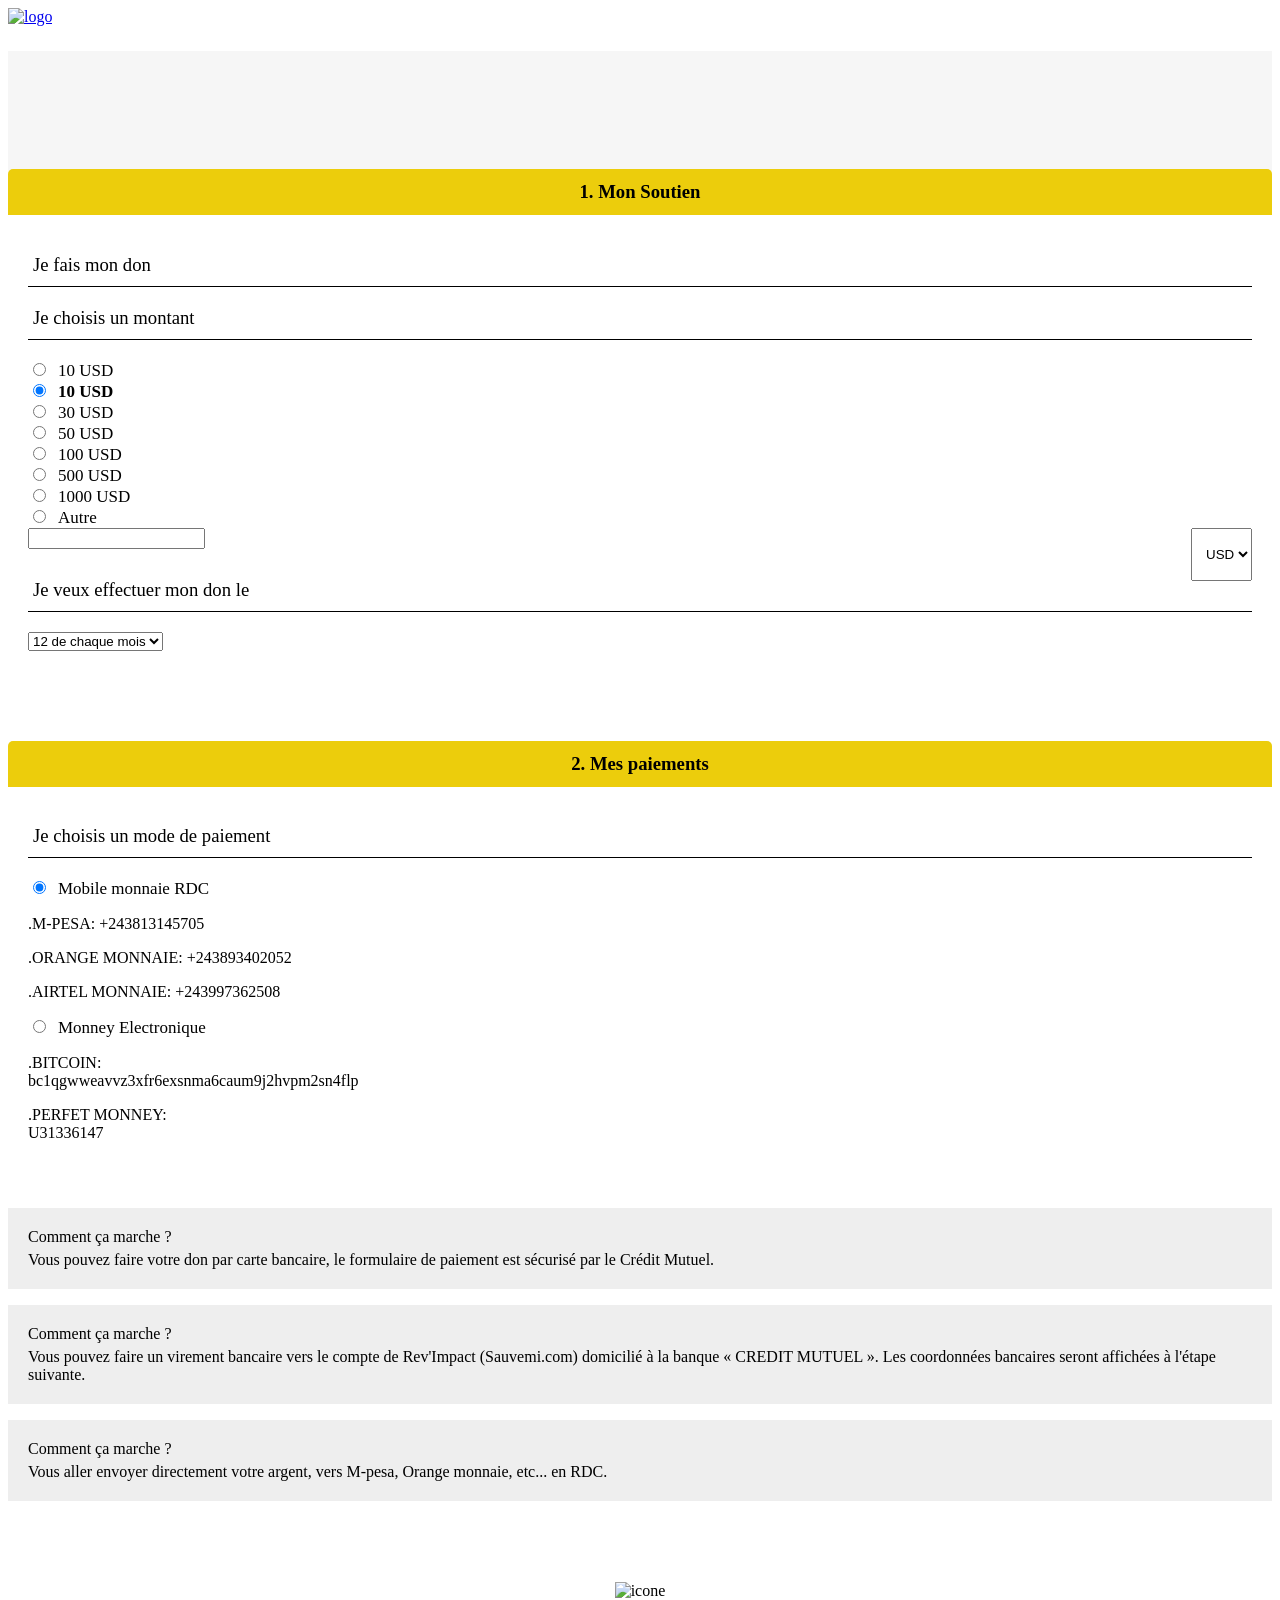
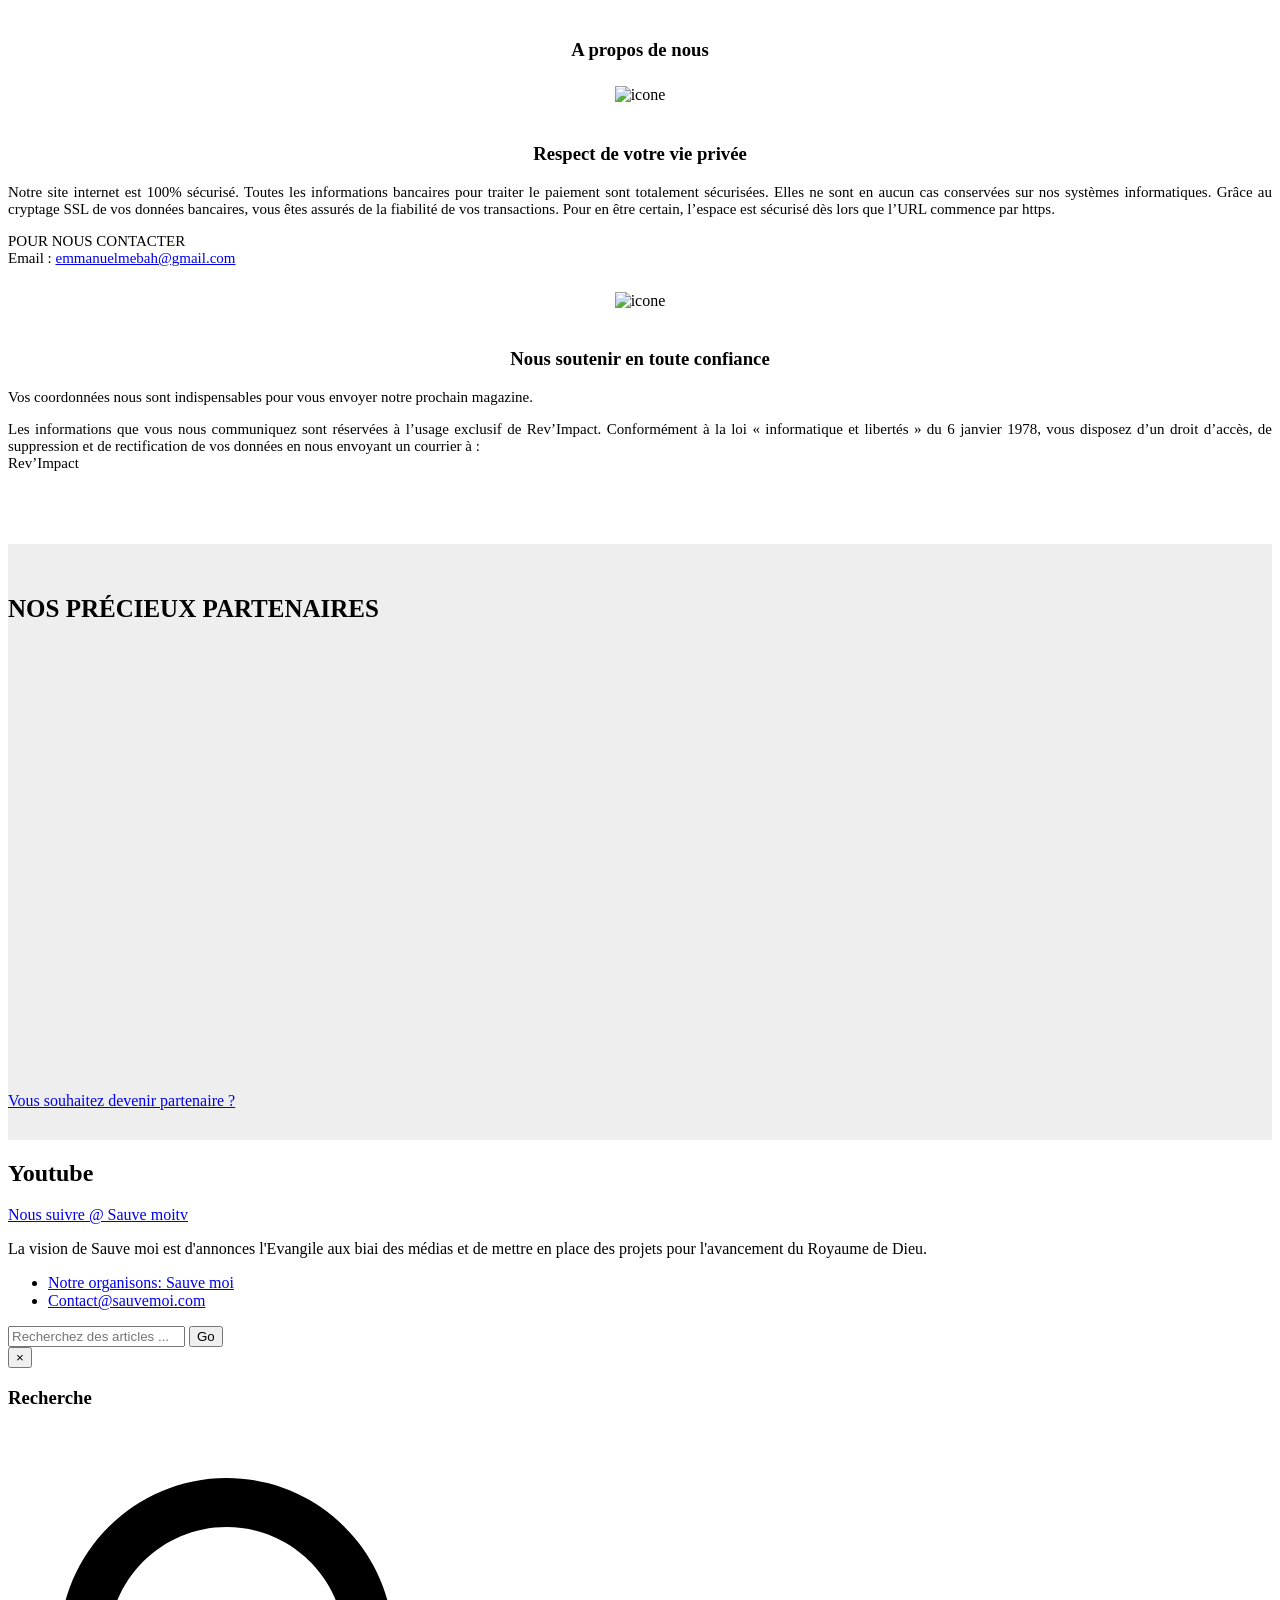
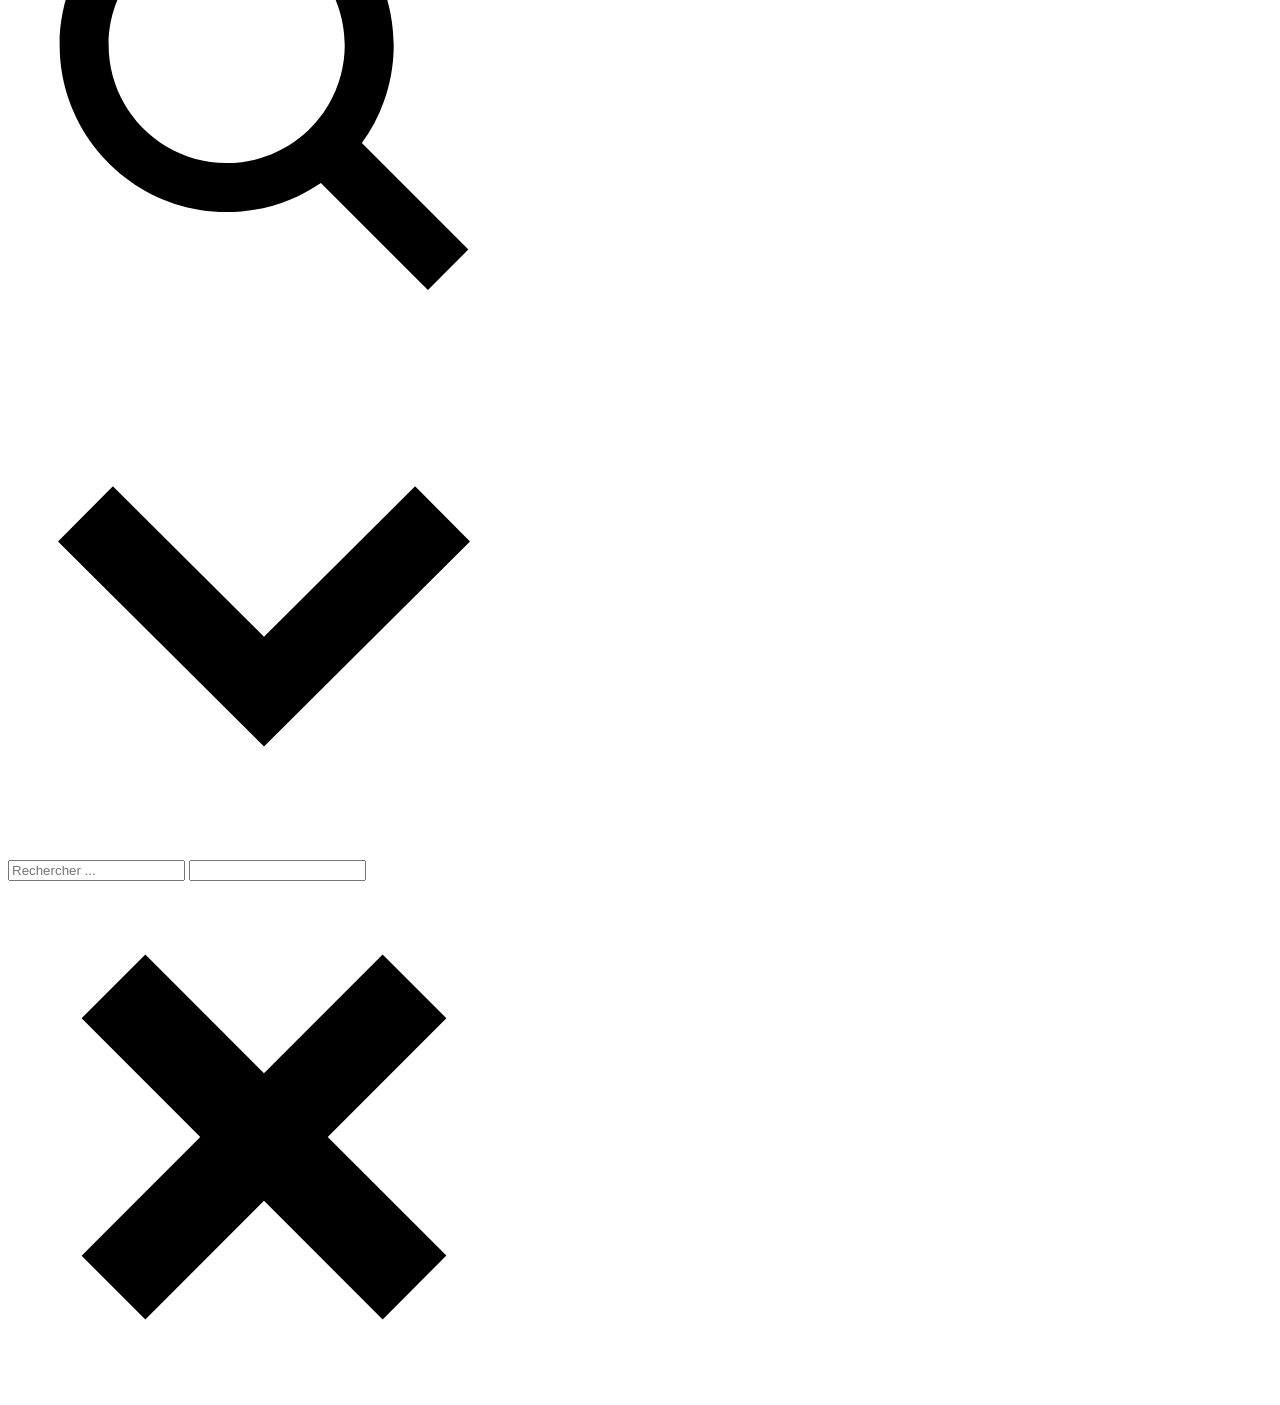
==== index.html @ c68b162e "Add files via upload Faire_un_don" ====
<!DOCTYPE html>
<!-- saved from url=(0044)https://www.adoredieu.com/3000-visionnaires/ -->
<html lang="en"><head><meta http-equiv="Content-Type" content="text/html; charset=UTF-8">
        

        <meta http-equiv="X-UA-Compatible" content="IE=edge">
        <meta name="viewport" content="width=device-width, initial-scale=1">
        <title>Devenir partenaire : Sauve moi</title>
        
        <link href="./3000 visionnaires _ Adore Dieu_files/css" rel="stylesheet">

            <script src="./3000 visionnaires _ Adore Dieu_files/945517695795016" async=""></script><script async="" src="./3000 visionnaires _ Adore Dieu_files/fbevents.js.téléchargement"></script><script type="text/javascript">
        var theme_uri = "https://www.adoredieu.com/wp-content/themes/adwp";
    </script>
<meta name="robots" content="max-image-preview:large">
<link rel="alternate" hreflang="fr" href="#">
<link rel="alternate" hreflang="en" href="#">
<link rel="alternate" hreflang="de" href="#">
<link rel="alternate" hreflang="pt-pt" href="#">
<link rel="alternate" hreflang="es" href="#">

<!-- This site is optimized with the Yoast SEO plugin v5.7.1 - https://yoast.com/wordpress/plugins/seo/ -->

<!-- / Yoast SEO plugin. -->

<script type="text/javascript">console.log('PixelYourSite Free version 7.0.5');</script>
<link rel="dns-prefetch" href="https://apis.google.com/">
<link rel="dns-prefetch" href="https://fonts.googleapis.com/">
<link rel="dns-prefetch" href="https://maxcdn.bootstrapcdn.com/">
<script type="text/javascript">
window._wpemojiSettings = {"baseUrl":"https:\/\/s.w.org\/images\/core\/emoji\/14.0.0\/72x72\/","ext":".png","svgUrl":"https:\/\/s.w.org\/images\/core\/emoji\/14.0.0\/svg\/","svgExt":".svg","source":{"concatemoji":"https:\/\/www.adoredieu.com\/wp-includes\/js\/wp-emoji-release.min.js?ver=1b9175"}};
/*! This file is auto-generated */
!function(e,a,t){var n,r,o,i=a.createElement("canvas"),p=i.getContext&&i.getContext("2d");function s(e,t){p.clearRect(0,0,i.width,i.height),p.fillText(e,0,0);e=i.toDataURL();return p.clearRect(0,0,i.width,i.height),p.fillText(t,0,0),e===i.toDataURL()}function c(e){var t=a.createElement("script");t.src=e,t.defer=t.type="text/javascript",a.getElementsByTagName("head")[0].appendChild(t)}for(o=Array("flag","emoji"),t.supports={everything:!0,everythingExceptFlag:!0},r=0;r<o.length;r++)t.supports[o[r]]=function(e){if(p&&p.fillText)switch(p.textBaseline="top",p.font="600 32px Arial",e){case"flag":return s("\ud83c\udff3\ufe0f\u200d\u26a7\ufe0f","\ud83c\udff3\ufe0f\u200b\u26a7\ufe0f")?!1:!s("\ud83c\uddfa\ud83c\uddf3","\ud83c\uddfa\u200b\ud83c\uddf3")&&!s("\ud83c\udff4\udb40\udc67\udb40\udc62\udb40\udc65\udb40\udc6e\udb40\udc67\udb40\udc7f","\ud83c\udff4\u200b\udb40\udc67\u200b\udb40\udc62\u200b\udb40\udc65\u200b\udb40\udc6e\u200b\udb40\udc67\u200b\udb40\udc7f");case"emoji":return!s("\ud83e\udef1\ud83c\udffb\u200d\ud83e\udef2\ud83c\udfff","\ud83e\udef1\ud83c\udffb\u200b\ud83e\udef2\ud83c\udfff")}return!1}(o[r]),t.supports.everything=t.supports.everything&&t.supports[o[r]],"flag"!==o[r]&&(t.supports.everythingExceptFlag=t.supports.everythingExceptFlag&&t.supports[o[r]]);t.supports.everythingExceptFlag=t.supports.everythingExceptFlag&&!t.supports.flag,t.DOMReady=!1,t.readyCallback=function(){t.DOMReady=!0},t.supports.everything||(n=function(){t.readyCallback()},a.addEventListener?(a.addEventListener("DOMContentLoaded",n,!1),e.addEventListener("load",n,!1)):(e.attachEvent("onload",n),a.attachEvent("onreadystatechange",function(){"complete"===a.readyState&&t.readyCallback()})),(e=t.source||{}).concatemoji?c(e.concatemoji):e.wpemoji&&e.twemoji&&(c(e.twemoji),c(e.wpemoji)))}(window,document,window._wpemojiSettings);
</script><script src="./3000 visionnaires _ Adore Dieu_files/wp-emoji-release.min.js.téléchargement" type="text/javascript" defer=""></script>
<style type="text/css">
img.wp-smiley,
img.emoji {
	display: inline !important;
	border: none !important;
	box-shadow: none !important;
	height: 1em !important;
	width: 1em !important;
	margin: 0 0.07em !important;
	vertical-align: -0.1em !important;
	background: none !important;
	padding: 0 !important;
}
</style>
	<link rel="stylesheet" id="compteur-css-css" href="./3000 visionnaires _ Adore Dieu_files/donnation.css" type="text/css" media="all">
<link rel="stylesheet" id="pcd-modal-css-css" href="./3000 visionnaires _ Adore Dieu_files/modal.css" type="text/css" media="all">
<link rel="stylesheet" id="validate-engine-css-css" href="./3000 visionnaires _ Adore Dieu_files/validationEngine.jquery.css" type="text/css" media="all">
<link rel="stylesheet" id="xoouserultra_font_awesome-css" href="./3000 visionnaires _ Adore Dieu_files/font-awesome.min.css" type="text/css" media="all">
<link rel="stylesheet" id="boot_tags_input-css" href="./3000 visionnaires _ Adore Dieu_files/bootstrap-tagsinput.css" type="text/css" media="all">
<link rel="stylesheet" id="xoouserultra_style-css" href="./3000 visionnaires _ Adore Dieu_files/default.css" type="text/css" media="all">
<link rel="stylesheet" id="wp-block-library-css" href="./3000 visionnaires _ Adore Dieu_files/style.min.css" type="text/css" media="all">
<link rel="stylesheet" id="classic-theme-styles-css" href="./3000 visionnaires _ Adore Dieu_files/classic-themes.min.css" type="text/css" media="all">
<style id="global-styles-inline-css" type="text/css">
body{--wp--preset--color--black: #000000;--wp--preset--color--cyan-bluish-gray: #abb8c3;--wp--preset--color--white: #ffffff;--wp--preset--color--pale-pink: #f78da7;--wp--preset--color--vivid-red: #cf2e2e;--wp--preset--color--luminous-vivid-orange: #ff6900;--wp--preset--color--luminous-vivid-amber: #fcb900;--wp--preset--color--light-green-cyan: #7bdcb5;--wp--preset--color--vivid-green-cyan: #00d084;--wp--preset--color--pale-cyan-blue: #8ed1fc;--wp--preset--color--vivid-cyan-blue: #0693e3;--wp--preset--color--vivid-purple: #9b51e0;--wp--preset--gradient--vivid-cyan-blue-to-vivid-purple: linear-gradient(135deg,rgba(6,147,227,1) 0%,rgb(155,81,224) 100%);--wp--preset--gradient--light-green-cyan-to-vivid-green-cyan: linear-gradient(135deg,rgb(122,220,180) 0%,rgb(0,208,130) 100%);--wp--preset--gradient--luminous-vivid-amber-to-luminous-vivid-orange: linear-gradient(135deg,rgba(252,185,0,1) 0%,rgba(255,105,0,1) 100%);--wp--preset--gradient--luminous-vivid-orange-to-vivid-red: linear-gradient(135deg,rgba(255,105,0,1) 0%,rgb(207,46,46) 100%);--wp--preset--gradient--very-light-gray-to-cyan-bluish-gray: linear-gradient(135deg,rgb(238,238,238) 0%,rgb(169,184,195) 100%);--wp--preset--gradient--cool-to-warm-spectrum: linear-gradient(135deg,rgb(74,234,220) 0%,rgb(151,120,209) 20%,rgb(207,42,186) 40%,rgb(238,44,130) 60%,rgb(251,105,98) 80%,rgb(254,248,76) 100%);--wp--preset--gradient--blush-light-purple: linear-gradient(135deg,rgb(255,206,236) 0%,rgb(152,150,240) 100%);--wp--preset--gradient--blush-bordeaux: linear-gradient(135deg,rgb(254,205,165) 0%,rgb(254,45,45) 50%,rgb(107,0,62) 100%);--wp--preset--gradient--luminous-dusk: linear-gradient(135deg,rgb(255,203,112) 0%,rgb(199,81,192) 50%,rgb(65,88,208) 100%);--wp--preset--gradient--pale-ocean: linear-gradient(135deg,rgb(255,245,203) 0%,rgb(182,227,212) 50%,rgb(51,167,181) 100%);--wp--preset--gradient--electric-grass: linear-gradient(135deg,rgb(202,248,128) 0%,rgb(113,206,126) 100%);--wp--preset--gradient--midnight: linear-gradient(135deg,rgb(2,3,129) 0%,rgb(40,116,252) 100%);--wp--preset--duotone--dark-grayscale: url('#wp-duotone-dark-grayscale');--wp--preset--duotone--grayscale: url('#wp-duotone-grayscale');--wp--preset--duotone--purple-yellow: url('#wp-duotone-purple-yellow');--wp--preset--duotone--blue-red: url('#wp-duotone-blue-red');--wp--preset--duotone--midnight: url('#wp-duotone-midnight');--wp--preset--duotone--magenta-yellow: url('#wp-duotone-magenta-yellow');--wp--preset--duotone--purple-green: url('#wp-duotone-purple-green');--wp--preset--duotone--blue-orange: url('#wp-duotone-blue-orange');--wp--preset--font-size--small: 13px;--wp--preset--font-size--medium: 20px;--wp--preset--font-size--large: 36px;--wp--preset--font-size--x-large: 42px;--wp--preset--spacing--20: 0.44rem;--wp--preset--spacing--30: 0.67rem;--wp--preset--spacing--40: 1rem;--wp--preset--spacing--50: 1.5rem;--wp--preset--spacing--60: 2.25rem;--wp--preset--spacing--70: 3.38rem;--wp--preset--spacing--80: 5.06rem;--wp--preset--shadow--natural: 6px 6px 9px rgba(0, 0, 0, 0.2);--wp--preset--shadow--deep: 12px 12px 50px rgba(0, 0, 0, 0.4);--wp--preset--shadow--sharp: 6px 6px 0px rgba(0, 0, 0, 0.2);--wp--preset--shadow--outlined: 6px 6px 0px -3px rgba(255, 255, 255, 1), 6px 6px rgba(0, 0, 0, 1);--wp--preset--shadow--crisp: 6px 6px 0px rgba(0, 0, 0, 1);}:where(.is-layout-flex){gap: 0.5em;}body .is-layout-flow > .alignleft{float: left;margin-inline-start: 0;margin-inline-end: 2em;}body .is-layout-flow > .alignright{float: right;margin-inline-start: 2em;margin-inline-end: 0;}body .is-layout-flow > .aligncenter{margin-left: auto !important;margin-right: auto !important;}body .is-layout-constrained > .alignleft{float: left;margin-inline-start: 0;margin-inline-end: 2em;}body .is-layout-constrained > .alignright{float: right;margin-inline-start: 2em;margin-inline-end: 0;}body .is-layout-constrained > .aligncenter{margin-left: auto !important;margin-right: auto !important;}body .is-layout-constrained > :where(:not(.alignleft):not(.alignright):not(.alignfull)){max-width: var(--wp--style--global--content-size);margin-left: auto !important;margin-right: auto !important;}body .is-layout-constrained > .alignwide{max-width: var(--wp--style--global--wide-size);}body .is-layout-flex{display: flex;}body .is-layout-flex{flex-wrap: wrap;align-items: center;}body .is-layout-flex > *{margin: 0;}:where(.wp-block-columns.is-layout-flex){gap: 2em;}.has-black-color{color: var(--wp--preset--color--black) !important;}.has-cyan-bluish-gray-color{color: var(--wp--preset--color--cyan-bluish-gray) !important;}.has-white-color{color: var(--wp--preset--color--white) !important;}.has-pale-pink-color{color: var(--wp--preset--color--pale-pink) !important;}.has-vivid-red-color{color: var(--wp--preset--color--vivid-red) !important;}.has-luminous-vivid-orange-color{color: var(--wp--preset--color--luminous-vivid-orange) !important;}.has-luminous-vivid-amber-color{color: var(--wp--preset--color--luminous-vivid-amber) !important;}.has-light-green-cyan-color{color: var(--wp--preset--color--light-green-cyan) !important;}.has-vivid-green-cyan-color{color: var(--wp--preset--color--vivid-green-cyan) !important;}.has-pale-cyan-blue-color{color: var(--wp--preset--color--pale-cyan-blue) !important;}.has-vivid-cyan-blue-color{color: var(--wp--preset--color--vivid-cyan-blue) !important;}.has-vivid-purple-color{color: var(--wp--preset--color--vivid-purple) !important;}.has-black-background-color{background-color: var(--wp--preset--color--black) !important;}.has-cyan-bluish-gray-background-color{background-color: var(--wp--preset--color--cyan-bluish-gray) !important;}.has-white-background-color{background-color: var(--wp--preset--color--white) !important;}.has-pale-pink-background-color{background-color: var(--wp--preset--color--pale-pink) !important;}.has-vivid-red-background-color{background-color: var(--wp--preset--color--vivid-red) !important;}.has-luminous-vivid-orange-background-color{background-color: var(--wp--preset--color--luminous-vivid-orange) !important;}.has-luminous-vivid-amber-background-color{background-color: var(--wp--preset--color--luminous-vivid-amber) !important;}.has-light-green-cyan-background-color{background-color: var(--wp--preset--color--light-green-cyan) !important;}.has-vivid-green-cyan-background-color{background-color: var(--wp--preset--color--vivid-green-cyan) !important;}.has-pale-cyan-blue-background-color{background-color: var(--wp--preset--color--pale-cyan-blue) !important;}.has-vivid-cyan-blue-background-color{background-color: var(--wp--preset--color--vivid-cyan-blue) !important;}.has-vivid-purple-background-color{background-color: var(--wp--preset--color--vivid-purple) !important;}.has-black-border-color{border-color: var(--wp--preset--color--black) !important;}.has-cyan-bluish-gray-border-color{border-color: var(--wp--preset--color--cyan-bluish-gray) !important;}.has-white-border-color{border-color: var(--wp--preset--color--white) !important;}.has-pale-pink-border-color{border-color: var(--wp--preset--color--pale-pink) !important;}.has-vivid-red-border-color{border-color: var(--wp--preset--color--vivid-red) !important;}.has-luminous-vivid-orange-border-color{border-color: var(--wp--preset--color--luminous-vivid-orange) !important;}.has-luminous-vivid-amber-border-color{border-color: var(--wp--preset--color--luminous-vivid-amber) !important;}.has-light-green-cyan-border-color{border-color: var(--wp--preset--color--light-green-cyan) !important;}.has-vivid-green-cyan-border-color{border-color: var(--wp--preset--color--vivid-green-cyan) !important;}.has-pale-cyan-blue-border-color{border-color: var(--wp--preset--color--pale-cyan-blue) !important;}.has-vivid-cyan-blue-border-color{border-color: var(--wp--preset--color--vivid-cyan-blue) !important;}.has-vivid-purple-border-color{border-color: var(--wp--preset--color--vivid-purple) !important;}.has-vivid-cyan-blue-to-vivid-purple-gradient-background{background: var(--wp--preset--gradient--vivid-cyan-blue-to-vivid-purple) !important;}.has-light-green-cyan-to-vivid-green-cyan-gradient-background{background: var(--wp--preset--gradient--light-green-cyan-to-vivid-green-cyan) !important;}.has-luminous-vivid-amber-to-luminous-vivid-orange-gradient-background{background: var(--wp--preset--gradient--luminous-vivid-amber-to-luminous-vivid-orange) !important;}.has-luminous-vivid-orange-to-vivid-red-gradient-background{background: var(--wp--preset--gradient--luminous-vivid-orange-to-vivid-red) !important;}.has-very-light-gray-to-cyan-bluish-gray-gradient-background{background: var(--wp--preset--gradient--very-light-gray-to-cyan-bluish-gray) !important;}.has-cool-to-warm-spectrum-gradient-background{background: var(--wp--preset--gradient--cool-to-warm-spectrum) !important;}.has-blush-light-purple-gradient-background{background: var(--wp--preset--gradient--blush-light-purple) !important;}.has-blush-bordeaux-gradient-background{background: var(--wp--preset--gradient--blush-bordeaux) !important;}.has-luminous-dusk-gradient-background{background: var(--wp--preset--gradient--luminous-dusk) !important;}.has-pale-ocean-gradient-background{background: var(--wp--preset--gradient--pale-ocean) !important;}.has-electric-grass-gradient-background{background: var(--wp--preset--gradient--electric-grass) !important;}.has-midnight-gradient-background{background: var(--wp--preset--gradient--midnight) !important;}.has-small-font-size{font-size: var(--wp--preset--font-size--small) !important;}.has-medium-font-size{font-size: var(--wp--preset--font-size--medium) !important;}.has-large-font-size{font-size: var(--wp--preset--font-size--large) !important;}.has-x-large-font-size{font-size: var(--wp--preset--font-size--x-large) !important;}
.wp-block-navigation a:where(:not(.wp-element-button)){color: inherit;}
:where(.wp-block-columns.is-layout-flex){gap: 2em;}
.wp-block-pullquote{font-size: 1.5em;line-height: 1.6;}
</style>
<link rel="stylesheet" id="wpmm-frontend-css" href="./3000 visionnaires _ Adore Dieu_files/style.css" type="text/css" media="all">
<link rel="stylesheet" id="wpmm-responsive-stylesheet-css" href="./3000 visionnaires _ Adore Dieu_files/responsive.css" type="text/css" media="all">
<link rel="stylesheet" id="wpmm-animate-css-css" href="./3000 visionnaires _ Adore Dieu_files/animate.css" type="text/css" media="all">
<link rel="stylesheet" id="wpmm-frontwalker-stylesheet-css" href="./3000 visionnaires _ Adore Dieu_files/frontend_walker.css" type="text/css" media="all">
<link rel="stylesheet" id="wpmm-google-fonts-style-css" href="./3000 visionnaires _ Adore Dieu_files/css(1)" type="text/css" media="all">
<link rel="stylesheet" id="wpmegamenu-fontawesome-css" href="./3000 visionnaires _ Adore Dieu_files/font-awesome.min(1).css" type="text/css" media="all">
<link rel="stylesheet" id="wpmegamenu-genericons-css" href="./3000 visionnaires _ Adore Dieu_files/genericons.css" type="text/css" media="all">
<link rel="stylesheet" id="dashicons-css" href="./3000 visionnaires _ Adore Dieu_files/dashicons.min.css" type="text/css" media="all">
<link rel="stylesheet" id="contact-form-7-css" href="./3000 visionnaires _ Adore Dieu_files/styles.css" type="text/css" media="all">
<link rel="stylesheet" id="jr-insta-styles-css" href="./3000 visionnaires _ Adore Dieu_files/jr-insta.css" type="text/css" media="all">
<link rel="stylesheet" id="nextend_fb_connect_stylesheet-css" href="./3000 visionnaires _ Adore Dieu_files/facebook-btn.css" type="text/css" media="all">
<link rel="stylesheet" id="prisna-social-counter-css" href="./3000 visionnaires _ Adore Dieu_files/prisna-social-counter.css" type="text/css" media="all">
<link rel="stylesheet" id="wp-mp-register-login-css" href="./3000 visionnaires _ Adore Dieu_files/wp-mp-register-login-public.css" type="text/css" media="all">
<link rel="stylesheet" id="wp-mp-register-login-bootstrap-css" href="./3000 visionnaires _ Adore Dieu_files/bootstrap.min.css" type="text/css" media="all">
<link rel="stylesheet" id="wp-mp-register-login-formValidation-css" href="./3000 visionnaires _ Adore Dieu_files/formValidation.min.css" type="text/css" media="all">
<link rel="stylesheet" id="wpml-legacy-horizontal-list-0-css" href="./3000 visionnaires _ Adore Dieu_files/style(1).css" type="text/css" media="all">
<link rel="stylesheet" id="bootstrap-css" href="./3000 visionnaires _ Adore Dieu_files/bootstrap.min(1).css" type="text/css" media="all">
<link rel="stylesheet" id="fontawesome-css" href="./3000 visionnaires _ Adore Dieu_files/font-awesome.min(2).css" type="text/css" media="all">
<link rel="stylesheet" id="audio2_html5-css" href="./3000 visionnaires _ Adore Dieu_files/audio2_html5.css" type="text/css" media="all">
<link rel="stylesheet" id="boot_select-css" href="./3000 visionnaires _ Adore Dieu_files/bootstrap-select.min.css" type="text/css" media="all">
<link rel="stylesheet" id="slick-css" href="./3000 visionnaires _ Adore Dieu_files/slick.css" type="text/css" media="all">
<link rel="stylesheet" id="main-css" href="./3000 visionnaires _ Adore Dieu_files/style(2).css" type="text/css" media="all">
<link rel="stylesheet" id="lg-css" href="./3000 visionnaires _ Adore Dieu_files/lg.css" type="text/css" media="all">
<link rel="stylesheet" id="md-css" href="./3000 visionnaires _ Adore Dieu_files/md.css" type="text/css" media="all">
<link rel="stylesheet" id="sm-css" href="./3000 visionnaires _ Adore Dieu_files/sm.css" type="text/css" media="all">
<link rel="stylesheet" id="xs-css" href="./3000 visionnaires _ Adore Dieu_files/xs.css" type="text/css" media="all">
<link rel="stylesheet" id="wpdreams-asl-basic-css" href="./3000 visionnaires _ Adore Dieu_files/style.basic.css" type="text/css" media="all">
<link rel="stylesheet" id="wpdreams-ajaxsearchlite-css" href="./3000 visionnaires _ Adore Dieu_files/style-simple-grey.css" type="text/css" media="all">
<link rel="stylesheet" id="wis_font-awesome-css" href="./3000 visionnaires _ Adore Dieu_files/font-awesome.min(3).css" type="text/css" media="all">
<link rel="stylesheet" id="wis_instag-slider-css" href="./3000 visionnaires _ Adore Dieu_files/instag-slider.css" type="text/css" media="all">
<link rel="stylesheet" id="wis_wis-header-css" href="./3000 visionnaires _ Adore Dieu_files/wis-header.css" type="text/css" media="all">
<link rel="stylesheet" id="jquery-lazyloadxt-spinner-css-css" href="./3000 visionnaires _ Adore Dieu_files/jquery.lazyloadxt.spinner.css" type="text/css" media="all">
<link rel="stylesheet" id="sib-front-css-css" href="./3000 visionnaires _ Adore Dieu_files/mailin-front.css" type="text/css" media="all">
<script type="text/javascript" src="./3000 visionnaires _ Adore Dieu_files/jquery.min.js.téléchargement" id="jquery-core-js"></script>
<script type="text/javascript" src="./3000 visionnaires _ Adore Dieu_files/jquery-migrate.min.js.téléchargement" id="jquery-migrate-js"></script>
<script type="text/javascript" src="./3000 visionnaires _ Adore Dieu_files/jquery.tipsy.js.téléchargement" id="uultra_tipsy-js"></script>
<script type="text/javascript" src="./3000 visionnaires _ Adore Dieu_files/expandible.js.téléchargement" id="xoouserultra_expandible_js-js"></script>
<script type="text/javascript" src="./3000 visionnaires _ Adore Dieu_files/bootstrap-tagsinput.min.js.téléchargement" id="xoouserultra_tagsinput_js-js"></script>
<script type="text/javascript" src="./3000 visionnaires _ Adore Dieu_files/moxie.min.js.téléchargement" id="moxiejs-js"></script>
<script type="text/javascript" src="./3000 visionnaires _ Adore Dieu_files/plupload.min.js.téléchargement" id="plupload-js"></script>
<script type="text/javascript" src="./3000 visionnaires _ Adore Dieu_files/jquery.validationEngine-fr.js.téléchargement" id="form-validate-lang-js"></script>
<script type="text/javascript" src="./3000 visionnaires _ Adore Dieu_files/jquery.validationEngine.js.téléchargement" id="form-validate-js"></script>
<script type="text/javascript" id="uultra-front_js-js-extra">
/* <![CDATA[ */
var XOOUSERULTRADATEPICKER = {"closeText":"Done","prevText":"Prev","nextText":"Suivant","currentText":"Today","monthNames":{"Jan":"January","Feb":"February","Mar":"March","Apr":"April","May":"May","Jun":"June","Jul":"July","Aug":"August","Sep":"September","Oct":"October","Nov":"November","Dec":"December"},"monthNamesShort":{"Jan":"Jan","Feb":"Feb","Mar":"Mar","Apr":"Apr","May":"May","Jun":"Jun","Jul":"Jul","Aug":"Aug","Sep":"Sep","Oct":"Oct","Nov":"Nov","Dec":"Dec"},"dayNames":{"Sun":"Sunday","Mon":"Monday","Tue":"Tuesday","Wed":"Wednesday","Thu":"Thursday","Fri":"Friday","Sat":"Saturday"},"dayNamesShort":{"Sun":"Sun","Mon":"Mon","Tue":"Tue","Wed":"Wed","Thu":"Thu","Fri":"Fri","Sat":"Sat"},"dayNamesMin":{"Sun":"Su","Mon":"Mo","Tue":"Tu","Wed":"We","Thu":"Th","Fri":"Fr","Sat":"Sa"},"weekHeader":"Wk"};
/* ]]> */
</script>
<script type="text/javascript" src="./3000 visionnaires _ Adore Dieu_files/uultra-front.js.téléchargement" id="uultra-front_js-js"></script>
<script type="text/javascript" id="wp_megamenu-frontend_scripts-js-extra">
/* <![CDATA[ */
var wp_megamenu_params = {"wpmm_mobile_toggle_option":"toggle_accordion","wpmm_event_behavior":"follow_link","wpmm_ajaxurl":"https:\/\/www.adoredieu.com\/wp-admin\/admin-ajax.php","wpmm_ajax_nonce":"ae4136f620","check_woocommerce_enabled":"false","wpmm_mlabel_animation_type":"none","wpmm_animation_delay":"","wpmm_animation_duration":"","wpmm_animation_iteration_count":"1","enable_mobile":"1"};
/* ]]> */
</script>
<script type="text/javascript" src="./3000 visionnaires _ Adore Dieu_files/frontend.js.téléchargement" id="wp_megamenu-frontend_scripts-js"></script>
<script type="text/javascript" id="wp-mp-register-login-js-extra">
/* <![CDATA[ */
var ajax_object = {"ajax_url":"https:\/\/www.adoredieu.com\/wp-admin\/admin-ajax.php"};
/* ]]> */
</script>
<script type="text/javascript" src="./3000 visionnaires _ Adore Dieu_files/wp-mp-register-login-public.js.téléchargement" id="wp-mp-register-login-js"></script>
<script type="text/javascript" src="./3000 visionnaires _ Adore Dieu_files/formValidation.min.js.téléchargement" id="wp-mp-register-login-formValidation.min-js"></script>
<script type="text/javascript" src="./3000 visionnaires _ Adore Dieu_files/bootstrap-validator.min.js.téléchargement" id="wp-mp-register-login-bootstrap-validator-js"></script>
<script type="text/javascript" src="./3000 visionnaires _ Adore Dieu_files/platform.js.téléchargement" id="youtube-js" gapi_processed="true"></script>
<script type="text/javascript" src="./3000 visionnaires _ Adore Dieu_files/jquery.flexslider-min.js.téléchargement" id="wis_jquery-pllexi-slider-js"></script>
<script type="text/javascript" src="./3000 visionnaires _ Adore Dieu_files/jquery.bind-first-0.2.3.min.js.téléchargement" id="jquery-bind-first-js"></script>
<script type="text/javascript" src="./3000 visionnaires _ Adore Dieu_files/js.cookie-2.1.3.min.js.téléchargement" id="js-cookie-js"></script>
<script type="text/javascript" id="pys-js-extra">
/* <![CDATA[ */
var pysOptions = {"staticEvents":{"facebook":{"PageView":[{"params":[],"delay":0,"ids":[]}],"GeneralEvent":[{"params":{"post_type":"page","post_id":"23070","content_name":"3000 visionnaires"},"delay":0,"ids":[]}]}},"facebook":{"pixelIds":["945517695795016"],"advancedMatching":[],"removeMetadata":false,"contentParams":{"post_type":"page","post_id":23070,"content_name":"3000 visionnaires"},"commentEventEnabled":true,"wooVariableAsSimple":false,"downloadEnabled":true,"formEventEnabled":true},"debug":"","siteUrl":"https:\/\/www.adoredieu.com","ajaxUrl":"https:\/\/www.adoredieu.com\/wp-admin\/admin-ajax.php","commonEventParams":{"domain":"www.adoredieu.com","user_roles":"guest","plugin":"PixelYourSite"},"commentEventEnabled":"1","downloadEventEnabled":"1","downloadExtensions":["","doc","exe","js","pdf","ppt","tgz","zip","xls"],"formEventEnabled":"1","gdpr":{"ajax_enabled":false,"all_disabled_by_api":false,"facebook_disabled_by_api":false,"analytics_disabled_by_api":false,"google_ads_disabled_by_api":false,"pinterest_disabled_by_api":false,"facebook_prior_consent_enabled":true,"analytics_prior_consent_enabled":true,"google_ads_prior_consent_enabled":null,"pinterest_prior_consent_enabled":true,"cookiebot_integration_enabled":false,"cookiebot_facebook_consent_category":"marketing","cookiebot_analytics_consent_category":"statistics","cookiebot_google_ads_consent_category":null,"cookiebot_pinterest_consent_category":"marketing","ginger_integration_enabled":false,"cookie_notice_integration_enabled":false,"cookie_law_info_integration_enabled":false},"woo":{"enabled":false,"addToCartOnButtonEnabled":true,"addToCartOnButtonValueEnabled":true,"addToCartOnButtonValueOption":"price","removeFromCartEnabled":true,"removeFromCartSelector":".cart .product-remove .remove"},"edd":{"enabled":false,"addToCartOnButtonEnabled":true,"addToCartOnButtonValueEnabled":true,"addToCartOnButtonValueOption":"price","removeFromCartEnabled":true}};
/* ]]> */
</script>
<script type="text/javascript" src="./3000 visionnaires _ Adore Dieu_files/public.js.téléchargement" id="pys-js"></script>
<script type="text/javascript" id="sib-front-js-js-extra">
/* <![CDATA[ */
var sibErrMsg = {"invalidMail":"Veuillez entrer une adresse e-mail valide.","requiredField":"Veuillez compl\u00e9ter les champs obligatoires.","invalidDateFormat":"Veuillez entrer une date valide.","invalidSMSFormat":"Please fill out valid phone number"};
var ajax_sib_front_object = {"ajax_url":"https:\/\/www.adoredieu.com\/wp-admin\/admin-ajax.php","ajax_nonce":"7ed9fc0195","flag_url":"https:\/\/www.adoredieu.com\/wp-content\/plugins\/mailin\/img\/flags\/"};
/* ]]> */
</script>
<script type="text/javascript" src="./3000 visionnaires _ Adore Dieu_files/mailin-front.js.téléchargement" id="sib-front-js-js"></script>
<link rel="https://api.w.org/" href="https://www.adoredieu.com/wp-json/"><link rel="alternate" type="application/json" href="https://www.adoredieu.com/wp-json/wp/v2/pages/23070"><link rel="EditURI" type="application/rsd+xml" title="RSD" href="https://www.adoredieu.com/xmlrpc.php?rsd">
<link rel="wlwmanifest" type="application/wlwmanifest+xml" href="https://www.adoredieu.com/wp-includes/wlwmanifest.xml">

<link rel="shortlink" href="https://www.adoredieu.com/?p=23070">
<link rel="alternate" type="application/json+oembed" href="https://www.adoredieu.com/wp-json/oembed/1.0/embed?url=https%3A%2F%2Fwww.adoredieu.com%2F3000-visionnaires%2F">
<link rel="alternate" type="text/xml+oembed" href="https://www.adoredieu.com/wp-json/oembed/1.0/embed?url=https%3A%2F%2Fwww.adoredieu.com%2F3000-visionnaires%2F&amp;format=xml">
<style type="text/css">         .wp-megamenu-main-wrapper .wpmm-mega-menu-icon{
            font-size: 13px;
          }
        </style><style id="cresta-social-share-counter-pro-inline-css">.cresta-share-icon .sbutton, .cresta-share-icon .sbutton-total {font-family: 'Noto Sans', sans-serif;}#crestashareiconincontent {float: right;}
			.cresta-share-icon .cresta-the-count-content, #crestashareiconincontent .sbutton a[data-name]:hover:before {color:#ffffff!important;} 
			.cresta-share-icon .cresta-the-total-count, .cresta-share-icon .cresta-the-total-text {color:#000000!important;} 
			#crestashareiconincontent .sbutton-total {border-right: 2px solid #000000!important;} 
			
				.cresta-share-icon .cresta-the-count-content, #crestashareiconincontent .sbutton a[data-name]:hover:before {background: #D60000!important;}
				#crestashareiconincontent .sbutton a[data-name]:hover:after, #crestashareicon .sbutton a[data-name]:hover:after {border-color: #D60000 transparent !important;} 
				</style><script type="text/javascript">var ajaxurl = "https://www.adoredieu.com/wp-admin/admin-ajax.php";

</script>                <link href="./3000 visionnaires _ Adore Dieu_files/css(2)" rel="stylesheet" type="text/css">
                                <style type="text/css">
                    <!--
                    
            @font-face {
                font-family: 'aslsicons2';
                src: url('https://www.adoredieu.com/wp-content/plugins/ajax-search-lite/css/fonts/icons2.eot');
                src: url('https://www.adoredieu.com/wp-content/plugins/ajax-search-lite/css/fonts/icons2.eot?#iefix') format('embedded-opentype'),
                     url('https://www.adoredieu.com/wp-content/plugins/ajax-search-lite/css/fonts/icons2.woff2') format('woff2'),
                     url('https://www.adoredieu.com/wp-content/plugins/ajax-search-lite/css/fonts/icons2.woff') format('woff'),
                     url('https://www.adoredieu.com/wp-content/plugins/ajax-search-lite/css/fonts/icons2.ttf') format('truetype'),
                     url('https://www.adoredieu.com/wp-content/plugins/ajax-search-lite/css/fonts/icons2.svg#icons') format('svg');
                font-weight: normal;
                font-style: normal;
            }
            div[id*='ajaxsearchlite'].wpdreams_asl_container {
                width: 100%;
                margin: 0px 0px 0px 0px;
            }
            div[id*='ajaxsearchliteres'].wpdreams_asl_results div.resdrg span.highlighted {
                font-weight: bold;
                color: #e8c100;
                background-color: rgba(238, 238, 238, 1);
            }
            div[id*='ajaxsearchliteres'].wpdreams_asl_results .results div.asl_image {
                width: 70px;
                height: 70px;
            }
                                -->
                </style>
                            <script type="text/javascript">
                if ( typeof _ASL !== "undefined" && _ASL !== null && typeof _ASL.initialize !== "undefined" )
                    _ASL.initialize();
            </script>
                    <!--[if lt IE 9]>
          <script src="https://oss.maxcdn.com/html5shiv/3.7.2/html5shiv.min.js"></script>
          <script src="https://oss.maxcdn.com/respond/1.4.2/respond.min.js"></script>
        <![endif]-->

        <!--[if lte IE 9]><link rel="stylesheet" href="/css/ie9.css" /><![endif]-->

        <!--[if lte IE 8]><link rel="stylesheet" href="/css/ie8.css" /><![endif]-->

    </head>
    

    <body data-rsssl="1" class="wpmm_megamenu">

        <!-- header -->
    
    <div id="header">
        <a href="#" class="logo"><img src="./3000 visionnaires _ Adore Dieu_files/logo.png" alt="logo" class="img_logo"></a>
        <div class="header_top">
            <div class="container">
                <div class="row">
                   
                    <div class="col-xs-6 admin_user_top pull-right no_padd">
                       
                    </div>
                </div>
            </div>
        </div>

       
    </div>
   
<style>
    .bg_donate { background: #f6f6f6; /*  background: #1f5f7d url(https://www.adoredieu.com/wp-content/themes/adwp/img/bg-faire-un-don.jpg); background-size: cover;  background-attachment: fixed; */ }
    .in_lang { margin-bottom: 25px; }
    .in_lang .btn { padding: 0; border-radius: 5px; margin: 0 5px; opacity: 0.5; }
    .in_lang .btn.active { opacity: 1; }
    .in_lang .btn img { border-radius: 3px; max-width: 35px; }
    .top_donation { padding-bottom: 50px; }
    .wpml-ls-legacy-list-horizontal .wpml-ls-flag { width: 28px !important; height: 20px !important; }
    .inner_master_content_donate{position:relative;}
    .inner_master_content_donate:before{ position:absolute; content: " "; display: block; top:0; bottom:0; right:0; left:0; background:url(https://cdn.pixabay.com/photo/2017/08/30/01/05/milky-way-2695569_1280.jpg) no-repeat center ; background-size: cover;}
    .tel-info {
        position: absolute;
        right: 30px;
        margin-top: -34px;
    }
    /*.info-tooltip{
        font-size: 10px;
        border: 1px solid #333;
        border-radius: 100%;
        width: 18px;
        height: 18px;
        line-height: 17px;
        text-align: center;
    }*/
</style>

    <!-- master content -->
    <div id="master_content" class="bg_donate">
        <div class="inner_master_content_donate">
            <div class="container">
                <div class="row"> 
                    <div class="col-xs-12 top_donation">
                        <div class="content_don" style="margin: 25px 0;">
                            <div style="display: none;"></div>
                        </div>
                        <!-- Langue -->
                        
                    </div>
                </div>   


            <style>
                .card{
                    margin-bottom:30px;
                }
                .card > h3{
                    background-color: #eccd0c;
                    text-align: center;
                    margin-bottom: 0;
                    padding: 12px 10px;
                    border-radius: 5px 5px 0 0;
                }
                .card .card-body{
                    background-color: #fff;
                    padding:20px;
                }
                .mb-70{
                    margin-bottom: 70px;
                }
                }

                .card .btn_radio:not(.col-md-12) {
                    float: left;
                    margin: 0 0 10px;
                    width: 50%;
                }

                .btn_radio .img_pay{
                    height: 22px;
                    margin-left: 4px;
                }

                .btn-submit{
                    width: 100%;
                    font-size: 14px;
                    padding: 15px;
                    margin-top: 20px;
                }

                .flabel {
                    font-weight: 400;
                    margin-bottom: 20px;
                    border-bottom: 1px solid #000;
                    padding-bottom: 10px;
                }

                .flabel i {
                    margin-right: 5px;
                }

                .btn_radio label {
                    font-size: 17px;
                    font-weight: 400;
                    margin-left: 5px;
                }

                .input_montant { position: relative; padding-right: 75px; }
	            .input_montant select { position: absolute; right: 0; top: 0; height: 53px; padding-left: 10px; }

                .btn-group .btn{
                    border-radius: 4px;
                }

                .btn-group .btn-default{
                    border: 1px solid #eccd0c;
                }

                .btn-group .btn-default.btn-active{
                    background-color: #eccd0c;
                    border-color: #eccd0c;
                }
                
                .form-group.with-input-icon span {
                    position: absolute;
                    right: 30px;
                    top: 15px;
                    font-size: 25px;
                    color: #666;
                }

                .form-group.with-input-icon input {
                    padding-right:40px;
                }

                .notice{
                    padding: 20px;
                    background-color: #eee;
                    font-size: 16px;
                }

                .notice b{
                    font-weight:500;
                    display:block;
                    margin-bottom:5px;
                }

                .mb30{
                    margin-bottom:30px;
                }
                .mt20{
                    margin-top:20px;
                }
                .mt30{
                    margin-top:30px;
                }
                .mb10{
                    margin-bottom:10px!important;
                }

                .mb0{
                    margin-bottom:0!important;
                }

                label.error {
                    border: none !important;
                    color: #F31212;
                }

                .btn-submit {
                    margin-bottom: 5px;
                }
                .h_title_don{
                    margin: 10px auto 40px;
                    z-index: 1000;
                    position: relative;
                }

                .h_title_don img{
                    margin: 0 auto;
                }

                .btn-group{
                    width:100%;
                }

                .btn-group button {
                        width: 50%;
                    }

                @media (max-width: 380px){
                    .btn-group .btn-default { font-size: 10px; padding: 9px 6px 7px; }
                }

            </style>

                <div class="h_title_don">    		
	    		<img src="./3000 visionnaires _ Adore Dieu_files/titre_don_black.png" alt="" class="img-responsive">
	    	    </div>
                                <form action="#" method="post" id="form_donate" enctype="multipart/form-data" novalidate="novalidate">	
	            <input type="hidden" name="langue" value="FR">
                <input type="hidden" name="campagne" value="Devenir Partenaire">
                <input type="hidden" name="src_url" value="#">
                <input type="hidden" name="campagne_page_id" value="23070">
                
                <div class="row mb-70"> 
                                  
                    <div class="col-md-4 col-sm-12"> 

                        <div class="card">
                            <h3>1. Mon Soutien</h3>
                            <div class="card-body">
                            
                                
                                <h3 class="flabel"><i class="fa fa-calendar"></i> Je fais mon don</h3>
                               
                                <input type="hidden" id="f2" name="frequence" value="mensuelle">

                                <h3 class="flabel"><i class="fa fa-money"></i> Je choisis un montant</h3>
                                <div class="btn_radio pricing">
                                    <input type="radio" id="r7" name="amount" value="10">
                                    <label for="r7">10 USD</label>
                                </div>
                                <div class="btn_radio pricing">
                                    <input type="radio" id="r5" name="amount" value="10" checked="">
                                    <label class="default_label" for="r5" style="font-weight: bold;">10 USD</label>
                                </div>
                                <div class="btn_radio pricing">
                                    <input type="radio" id="r8" name="amount" value="30">
                                    <label for="r8">30 USD</label>
                                </div>
                                <div class="btn_radio pricing">
                                    <input type="radio" id="r41" name="amount" value="50">
                                    <label for="r41">50 USD</label>
                                </div>
                                <div class="btn_radio pricing">
                                    <input type="radio" id="r3" name="amount" value="100">
                                    <label for="r3">100 USD</label>
                                </div>
                                <div class="btn_radio pricing">
                                    <input type="radio" id="r2" name="amount" value="500">
                                    <label for="r2">500 USD</label>
                                </div>
                                <div class="btn_radio pricing">
                                    <input type="radio" id="r1" name="amount" value="1000">
                                    <label for="r1">1000 USD</label>
                                </div>
                                <div class="btn_radio pricing">
                                    <input type="radio" id="r6" name="amount" value="">
                                    <label for="r6">Autre</label>
                                </div>
                                <div class="clearfix"></div>

                                <div class="input_montant">
                                    <input id="intmontant" type="text" name="intmontant" class="form-control" required="" data-msg-number="Cette valeur doit être numérique" data-msg-required="Ce champ est obligatoire">
                                    <select name="devise" id="devise">
                                                                                <option value="USD">USD</option>
                                                                                <option value="EUR">EUR</option>
                                                                                <option value="FC">FC</option>
                                                                                <option value="CAD">CAD</option>
                                                                                <option value="CHF">CHF</option>
                                                                                <option value="GBP">GBP</option>
                                                                                <option value="JPY">JPY</option>
                                                                            </select>
                                    <input type="hidden" name="montant" value="10USD">
                                </div>

                                <div id="date-frequence-block" class="date-frequence mt30 hidden">
                                    <h3 class="flabel"><i class="fa fa-calendar-check-o"></i> Je veux effectuer mon don le</h3>
                                    <select id="date_frequence" name="date_frequence" class="form-control">
                                        <option value="5 de chaque mois">5 de chaque mois</option>
                                        <option selected="" value="12 de chaque mois">12 de chaque mois</option>
                                        <option value="15 de chaque mois">15 de chaque mois</option>
                                        <option value="25 de chaque mois">25 de chaque mois</option>
                                    </select>
									<!--<select id="date_frequence_hidden" class="form-control">
                                        <option selected value="12 de chaque mois">12 de chaque mois</option>
                                    </select>-->
                                </div>
								
								

                            </div>
                        </div>
						
						

                    </div>

                   
                                        
                                    </div>
                                </div>
                            </div>
                        </div>
                    </div>

                    <div class="col-md-4 col-sm-12">
                        <div class="card">
                            <h3>2. Mes paiements</h3>
                            <div class="card-body">
                                <div class="row">
                                    <div class="col-md-12">
                                        <h3 class="flabel"><i class="fa fa-payment"></i> Je choisis un mode de paiement</h3>
                                    </div>
                                    
                                    <div class="btn_radio col-md-12 payment-method payment-pa">
                                        <input type="radio" id="r4" name="payment" value="pa" checked="">
                                        <label for="r4">Mobile monnaie RDC</label>
                                        <p>.M-PESA: +243813145705</p>
                                        <p>.ORANGE MONNAIE: +243893402052</p>
                                        <p>.AIRTEL MONNAIE: +243997362508</p>
                                    </div>
                                    <div class="btn_radio col-md-12 payment-method payment-cb">
                                        <input type="radio" id="cb_option" name="payment" value="carte_bancaire">
                                        <label for="cb_option">Monney Electronique </label>
                                        <p>.BITCOIN:<br>bc1qgwweavvz3xfr6exsnma6caum9j2hvpm2sn4flp</p>
                                        <p>.PERFET MONNEY:<br>U31336147</p>
                                    </div>
                                   
                                    </div>
                                    
                                    </div>
									                               
                                </div>

                                <div class="row payment-block mt20">
                                    <div id="carte_bancaire" class="col-md-12 hidden">
                                        <p class="notice">
                                            <b>Comment ça marche ?</b>
                                            Vous pouvez faire votre don par carte bancaire, le formulaire de paiement est sécurisé par le Crédit Mutuel.                                        </p>
                                    </div>
                                   
                                    
                                    <div id="vb" class="col-md-12 hidden ">
                                        <p class="notice">
                                            <b>Comment ça marche ?</b>
                                            Vous pouvez faire un virement bancaire vers le compte de Rev'Impact (Sauvemi.com) domicilié à la banque « CREDIT MUTUEL ». Les coordonnées bancaires seront affichées à l'étape suivante.                                        </p>
                                    </div>
                                    <div id="pa" class="col-md-12 ">
                                        <p class="notice">
                                            <b>Comment ça marche ?</b>
                                            Vous aller envoyer directement votre argent, vers <span id="auto-frequence">M-pesa, Orange monnaie, etc... en RDC</span>.
                                        </p>
                                       
                                            
											
											
											
											
											<!--<div class="form-group col-md-12 col-sm-12">
												<label>Ajouter votre RIB*                                                <input type="file" name="titulaire_fichier_rib" class="form-control"
                                                data-msg-required="Ce champ est obligatoire" />
												</label>
                                            </div>-->

                                          
                                            </div>
                                            
                                        </div>
                                    </div>
                                                                      
                                </div>

                               
                            </div>
                        </div>
                    </div>

                    <!-- Donate right -->
                      
                              
                </div>
                    <input type="hidden" id="prelevement" name="prelevement" value="">
                </form>

            </div>          
        </div> 

        <style>
        	.cart { font-size: 25px; margin-bottom: 35px; text-transform: uppercase; }
            .boot_foot { background: #fff; padding-top: 40px; padding-bottom: 40px; text-align: center; }
            .list_logo, .boot_link { display: inline-block; vertical-align: middle; margin: 10px; }
            .list_logo .li_logo { display: inline-block; width: 66px; text-align: center; text-decoration: none; margin-right: 7px; border-radius: 3px; padding: 5px 7px; background: #eee;  }
            .boot_link a { color: #333; text-decoration: none; font-size: 17px; display: inline-block; margin: 5px 3px; }
            .boot_link a:hover { color: #1f5f7d; }
            .boot_link a i { display: inline-block; vertical-align: middle; font-size: 20px; background: #eee; border-radius: 50%; width: 35px; height: 35px; text-align: center; line-height: 35px; border: 1px dotted #333; }
            .boot_foot img{ margin-bottom:20px;}
            .boot_foot h3{}
            .boot_foot .block p{ text-align:justify; font-size: 15px;}
        </style> 

        <div class="boot_foot">
            <div class="container">
                <div class="row">
                                            <div class="free-service-item bg-info float-left mb-1 mr-1"> <span class="icon bg-primary float-left mr-2 text-center"><i class=""></i></span>
                            <h6 class="inner-title text-dark fw-5 py-4"></h6>
                        </div>

                        <div class="col-md-4 col-xs-12">
                            <div class="block">
                                <img src="./3000 visionnaires _ Adore Dieu_files/contribution.png" alt="icone">
                                <h3>A propos de nous</h3>
                                <p></p>
<p></p>
<p></p>
<p></p>
                            </div>
                        </div>
                                            <div class="free-service-item bg-info float-left mb-1 mr-1"> <span class="icon bg-primary float-left mr-2 text-center"><i class=""></i></span>
                            <h6 class="inner-title text-dark fw-5 py-4"></h6>
                        </div>

                        <div class="col-md-4 col-xs-12">
                            <div class="block">
                                <img src="./3000 visionnaires _ Adore Dieu_files/privacy.png" alt="icone">
                                <h3>Respect de votre vie privée</h3>
                                <p>Notre site internet est 100% sécurisé. Toutes les informations bancaires pour traiter le paiement sont totalement sécurisées. Elles ne sont en aucun cas conservées sur nos systèmes informatiques. Grâce au cryptage SSL de vos données bancaires, vous êtes assurés de la fiabilité de vos transactions. Pour en être certain, l’espace est sécurisé dès lors que l’URL commence par https.</p>
<p>POUR NOUS CONTACTER<br>
Email : <a href="mailto:emmanuelmebah@gmail.com">emmanuelmebah@gmail.com</a></p>
                            </div>
                        </div>
                                            <div class="free-service-item bg-info float-left mb-1 mr-1"> <span class="icon bg-primary float-left mr-2 text-center"><i class=""></i></span>
                            <h6 class="inner-title text-dark fw-5 py-4"></h6>
                        </div>

                        <div class="col-md-4 col-xs-12">
                            <div class="block">
                                <img src="./3000 visionnaires _ Adore Dieu_files/trust.png" alt="icone">
                                <h3>Nous soutenir en toute confiance</h3>
                                <p>Vos coordonnées nous sont indispensables pour vous envoyer notre prochain magazine.</p>
<p>Les informations que vous nous communiquez sont réservées à l’usage exclusif de Rev’Impact. Conformément à la loi «&nbsp;informatique et libertés&nbsp;» du 6 janvier 1978, vous disposez d’un droit d’accès, de suppression et de rectification de vos données en nous envoyant un courrier à :<br>
Rev’Impact<br>
<br>
</p>
                            </div>
                        </div>
                       
                    
                </div>
            </div>
        </div>

        <!-- Large modal -->
       

    
            <style>
            .blc_partenaire { padding: 30px 0; background: #eee; }
            .title_bp h2 { font-size: 25px; margin-bottom: 35px; text-transform: uppercase; }
            .btn_bp .btn { padding: 15px 25px; }
            img.grey { filter: gray; -webkit-filter: grayscale(1); filter: grayscale(1); }
            img.grey:hover { -webkit-filter: grayscale(0);filter: none;}
            .item_sbp { text-align: center; padding: 10px 15px; transition: ease 400ms all; }
            .item_sbp img { display: inline-block; max-width: 100%; vertical-align: middle; max-height: 100%; height: auto; }
            .btn_bp {padding-top: 20px;}

            .youtube-wrapper { position: relative; margin-top: 100px; }
            .youtube-wrapper .container{ padding-top: 5rem; padding-bottom: 3rem; }
            .youtube-wrapper .youtube-svg.elementor-shape { bottom: 0;height: 100%; background-color: #0bb0d5; overflow: hidden; position: absolute; left: 0; width: 100%; line-height: 0;    direction: ltr;}
            .youtube-wrapper .visuel-youtube {position: relative; margin-top: -100px;}
            .youtube-wrapper .infos-title .subtitle { color: rgba(255, 255, 255, 0.6); font-size: 21px;font-weight: 700; text-transform: uppercase;}
            .youtube-wrapper .infos-title .title {color: #fff;font-size: 22px;font-weight: 700;}
            .btn_youtube {
                display: inline-block; padding: 15px;background: #fff;font-weight: 700;font-size: 20px; color: #FF0000; border-radius: 5px; width: 100%; line-height: 24px; transition: ease 400ms all; }
            /* liste site */
            .recent_site { margin-bottom: 60px; }
            .inner_recent_site { background: #aaa; padding: 50px 0 100px; margin-bottom: -90px; }
            .inner_recent_site h3 { font-size: 26px; color: #0bb0d5; text-transform: uppercase; margin-bottom: 15px; }
            .inner_recent_site p { color: #ffffff; }
            .list_recent_site { position: relative; z-index: 2; }
            .inner_box_list_recent { background: rgba(4, 4, 4, 0.2); }
            .item_recent_site { width: 25%; float: left; }
            .inner_irs { padding: 10px; text-align: center; }
            .box_irs { height: 200px; margin-bottom: 10px; }
            .box_irs img { object-fit: cover; object-position: top; height: 200px; width: 100%; -webkit-transform: scale(1); -moz-transform: scale(1); -ms-transform: scale(1); transform: scale(1); 
                -webkit-transition: all 400ms ease; -moz-transition: all 400ms ease; -ms-transition: all 400ms ease; transition: all 400ms ease; }
            .inner_irs:hover .box_irs img { -webkit-transform: scale(1.1); -moz-transform: scale(1.1); -ms-transform: scale(1.1); transform: scale(1.1); }
            .item_recent_site a { display: block; font-size: 17px; color: #333; text-align: center; min-height: 55px; }

            @media (max-width: 991px) {
                .item_recent_site { width: 33.33%; }
            }
            @media (max-width: 640px) {
                .item_recent_site { width: 50%; }
            }
            @media (max-width: 430px) {
                .item_recent_site { width: 100%; }
            }
        </style>

        <!-- partenaire -->
                <div class="blc_partenaire">
            <div class="container">
                <div class="row">
                    <div class="col-xs-12 bpartner">
                        <div class="text-center title_bp">
                            <h2>Nos précieux partenaires</h2>
                        </div>
                        <div class="slider_bpartner slick-initialized slick-slider">
                             
                                                                <div aria-live="polite" class="slick-list draggable"><div class="slick-track" style="opacity: 1; width: 5379px; transform: translate3d(-2282px, 0px, 0px);" role="listbox"><div class="item_sbp slick-slide slick-cloned" data-slick-index="-6" id="" aria-hidden="true" style="width: 163px;" tabindex="-1">
                                        <div class="img">
                                            <a href="#" title="Macasbah" tabindex="-1">
                                                <img class="grey" src="./3000 visionnaires _ Adore Dieu_files/logo-partenairemacasbah.png" alt="Macasbah">
                                            </a>
                                        </div>
                                    </div><div class="item_sbp slick-slide slick-cloned" data-slick-index="-5" id="" aria-hidden="true" style="width: 163px;" tabindex="-1">
                                        <div class="img">
                                            <a href="#" title="Eglise EER" tabindex="-1">
                                                <img class="grey" src="./3000 visionnaires _ Adore Dieu_files/logo-partenaireEER.png" alt="Eglise EER">
                                            </a>
                                        </div>
                                    </div><div class="item_sbp slick-slide slick-cloned" data-slick-index="-4" id="" aria-hidden="true" style="width: 163px;" tabindex="-1">
                                        <div class="img">
                                            <a href="#" title="Gospel Vision" tabindex="-1">
                                                <img class="grey" src="./3000 visionnaires _ Adore Dieu_files/logo-partenairegvision.png" alt="Gospel Vision">
                                            </a>
                                        </div>
                                    </div><div class="item_sbp slick-slide slick-cloned" data-slick-index="-3" id="" aria-hidden="true" style="width: 163px;" tabindex="-1">
                                        <div class="img">
                                            <a href="#" title="Eglise le Véritable" tabindex="-1">
                                                <img class="grey" src="./3000 visionnaires _ Adore Dieu_files/logo-partenaireegliseleveri.png" alt="Eglise le Véritable">
                                            </a>
                                        </div>
                                    
                                    </div><div class="item_sbp slick-slide" data-slick-index="3" aria-hidden="true" style="width: 163px;" tabindex="-1" role="option" aria-describedby="slick-slide03">
                                      
                                    </div><div class="item_sbp slick-slide" data-slick-index="4" aria-hidden="true" style="width: 163px;" tabindex="-1" role="option" aria-describedby="slick-slide04">
                                        <div class="img">
                                            <a href="#" title="Eglise MEGA" tabindex="-1">
                                                <img class="grey" src="./3000 visionnaires _ Adore Dieu_files/logo-mega.png" alt="Eglise MEGA">
                                            </a>
                                        </div>
                                    </div><div class="item_sbp slick-slide" data-slick-index="5" aria-hidden="true" style="width: 163px;" tabindex="-1" role="option" aria-describedby="slick-slide05">
                                        <div class="img">
                                            <a href="#" title="Agapé Média" tabindex="-1">
                                                <img class="grey" src="./3000 visionnaires _ Adore Dieu_files/logo-agapemedia.png" alt="Agapé Média">
                                            </a>
                                        </div>
                                    </div><div class="item_sbp slick-slide" data-slick-index="6" aria-hidden="true" style="width: 163px;" tabindex="-1" role="option" aria-describedby="slick-slide06">
                                        <div class="img">
                                            <a href="#" title="Agapé France" tabindex="-1">
                                                <img class="grey" src="./3000 visionnaires _ Adore Dieu_files/agapefrance.png" alt="Agapé France">
                                            </a>
                                        </div>
                                    </div><div class="item_sbp slick-slide" data-slick-index="7" aria-hidden="true" style="width: 163px;" tabindex="-1" role="option" aria-describedby="slick-slide07">
                                      
                                    </div><div class="item_sbp slick-slide slick-current slick-active" data-slick-index="8" aria-hidden="false" style="width: 163px;" tabindex="-1" role="option" aria-describedby="slick-slide08">
                                      
                                    </div><div class="item_sbp slick-slide slick-active" data-slick-index="9" aria-hidden="false" style="width: 163px;" tabindex="-1" role="option" aria-describedby="slick-slide09">
                                        <div class="img">
                                            <a href="#" title="Feu et Gloire" tabindex="0">
                                                <img class="grey" src="./3000 visionnaires _ Adore Dieu_files/feugloire.png" alt="Feu et Gloire">
                                            </a>
                                        </div>
                                    </div><div class="item_sbp slick-slide slick-active" data-slick-index="10" aria-hidden="false" style="width: 163px;" tabindex="-1" role="option" aria-describedby="slick-slide010">
                                        <div class="img">
                                            <a href="#" title="David Théry" tabindex="0">
                                                <img class="grey" src="./3000 visionnaires _ Adore Dieu_files/dthery.png" alt="David Théry">
                                            </a>
                                        </div>
                                    </div>
                                        </div>
                                    </div></div></div>
                                                                    
                                                                    
                                
                                                                    
                                                                    
                                                                    
                                                        </div>
                        <div class="text-right btn_bp">
                            <a href="#" class="btn_ btn-info_">Vous souhaitez devenir partenaire ?</a>
                        </div>
                    </div>
                </div>
            </div>
        </div>
          

        <!-- Recent Site -->
             
                
        <!-- youtube --> 
          
        <!-- Instagram -->
        <div class="instagram_box">
            <div class="container">
                <div class="row">
                    <div class="col-xs-12 instagram_space">
                        <div class="title_instagram">
                            <h2>Youtube</h2>
                            <p><a href="#">Nous suivre @ Sauve moitv</a></p>
                        </div>
                                                    
                            <div class="clearfix"></div>
                        </div>
                    </div>
                </div>
            </div>
        </div>

    
    
    <!-- footer -->
    <div id="footer">
        <div class="container">
            <div class="row">
                <div class="col-sm-4 col-xs-12 left_top_footer">
                                            <div id="" class="inner_left_top_footer"><div class="textwidget">
<p>La vision de Sauve moi est d'annonces l'Evangile aux biai des médias et de mettre en place des projets pour l'avancement du Royaume de Dieu.</p>
<ul class="list_contact">
<li><i class="fa fa-moon-o"></i> <a href="#">Notre organisons: Sauve moi</a></li>
<li><a href="mailto:emmanuelmebah@gmail.com"><i class="fa fa-envelope"></i> Contact@sauvemoi.com</a></li>
</ul>
</div></div>                                         
                </div>
               

                                                    </div>
                        <div class="col-xs-12 search_box_bootom">
                            <div class="inner_serach_box_bottom">
                                <form method="get" id="searchform" action="#">
                                    <div class="input_block_search">
                                        <input type="text" class="field_search" placeholder="Recherchez des articles ..." value="" name="s" id="s">
                                        <button type="submit" class="btn_search">Go</button>
                                    </div>
                                </form> 

                            </div>
                        </div>
                    </div>
                </div>
            </div>
        </div>
        
       

    <!-- search -->    
    <div class="modal fade" id="search_m" tabindex="-1" role="dialog">
        <div class="modal-dialog" role="document">
            <div class="modal-content">
                <div class="modal-header">
                    <button type="button" class="close" data-dismiss="modal" aria-label="Close"><span aria-hidden="true">×</span></button>
                    <h3 class="subtitle_secondary">Recherche</h3>
                </div>
                <div class="modal-body">
                    <div id="ajaxsearchlite1" class="wpdreams_asl_container">
<div class="probox">

    
    <div class="promagnifier">
                <div class="innericon">
            <svg version="1.1" xmlns="http://www.w3.org/2000/svg" xmlns:xlink="http://www.w3.org/1999/xlink" x="0px" y="0px" width="512px" height="512px" viewBox="0 0 512 512" enable-background="new 0 0 512 512" xml:space="preserve">
                <path id="magnifier-2-icon" d="M460.355,421.59L353.844,315.078c20.041-27.553,31.885-61.437,31.885-98.037
                    C385.729,124.934,310.793,50,218.686,50C126.58,50,51.645,124.934,51.645,217.041c0,92.106,74.936,167.041,167.041,167.041
                    c34.912,0,67.352-10.773,94.184-29.158L419.945,462L460.355,421.59z M100.631,217.041c0-65.096,52.959-118.056,118.055-118.056
                    c65.098,0,118.057,52.959,118.057,118.056c0,65.096-52.959,118.056-118.057,118.056C153.59,335.097,100.631,282.137,100.631,217.041
                    z"></path>
            </svg>
        </div>
    </div>

    
    
    <div class="prosettings" data-opened="0" style="">
                <div class="innericon">
            <svg version="1.1" xmlns="http://www.w3.org/2000/svg" xmlns:xlink="http://www.w3.org/1999/xlink" x="0px" y="0px" width="512px" height="512px" viewBox="0 0 512 512" enable-background="new 0 0 512 512" xml:space="preserve">
                <polygon id="arrow-25-icon" transform="rotate(90 256 256)" points="142.332,104.886 197.48,50 402.5,256 197.48,462 142.332,407.113 292.727,256 "></polygon>
            </svg>
        </div>
    </div>

    
    
    <div class="proinput">
        <form autocomplete="off">
            <input type="search" class="orig" name="phrase" placeholder="Rechercher ..." value="" autocomplete="off">
            <input type="text" class="autocomplete" name="phrase" value="" autocomplete="off">
            <span class="loading"></span>
            <input type="submit" style="width:0; height: 0; visibility: hidden;">
        </form>
    </div>

    
    
    <div class="proloading">

        <div class="asl_loader"><div class="asl_loader-inner asl_simple-circle"></div></div>

            </div>

            <div class="proclose">
            <svg version="1.1" xmlns="http://www.w3.org/2000/svg" xmlns:xlink="http://www.w3.org/1999/xlink" x="0px" y="0px" width="512px" height="512px" viewBox="0 0 512 512" enable-background="new 0 0 512 512" xml:space="preserve">
            <polygon id="x-mark-icon" points="438.393,374.595 319.757,255.977 438.378,137.348 374.595,73.607 255.995,192.225 137.375,73.622 73.607,137.352 192.246,255.983 73.622,374.625 137.352,438.393 256.002,319.734 374.652,438.378 "></polygon>
        </svg>
        </div>
    
    
</div>
</div>






    <div id="asl_hidden_data">
        <svg style="position:absolute" height="0" width="0">
            <filter id="aslblur">
                <fegaussianblur in="SourceGraphic" stdDeviation="4"></fegaussianblur>
            </filter>
        </svg>
        <svg style="position:absolute" height="0" width="0">
            <filter id="no_aslblur"></filter>
        </svg>

    </div>

<div class="asl_init_data wpdreams_asl_data_ct" style="display:none !important;" id="asl_init_id_1" data-asldata="[base64]"></div>
                </div>
            </div>
        </div>
    </div>

  
<!-- Popup right / footer -->

    <script type="text/javascript">
        jQuery('.popup_right').show();
    </script>


<span style="display:none !important">958a4c25a87392a4f76c2004d62261ea55555555555555555555555555555</span><noscript><img height="1" width="1" style="display: none;" src="https://www.facebook.com/tr?id=945517695795016&ev=PageView&noscript=1" alt="facebook_pixel"></noscript>
<noscript><img height="1" width="1" style="display: none;" src="https://www.facebook.com/tr?id=945517695795016&ev=GeneralEvent&noscript=1&cd[post_type]=page&cd[post_id]=23070&cd[content_name]=3000+visionnaires" alt="facebook_pixel"></noscript>
<script type="text/javascript" src="./3000 visionnaires _ Adore Dieu_files/jquery.validate.min.js.téléchargement" id="jv-js"></script>
<script type="text/javascript" src="./3000 visionnaires _ Adore Dieu_files/grp.js.téléchargement" id="grp-js"></script>
<script type="text/javascript" src="./3000 visionnaires _ Adore Dieu_files/script.js.téléchargement" id="pcd-modal-js-js"></script>
<script type="text/javascript" src="./3000 visionnaires _ Adore Dieu_files/core.min.js.téléchargement" id="jquery-ui-core-js"></script>
<script type="text/javascript" src="./3000 visionnaires _ Adore Dieu_files/datepicker.min.js.téléchargement" id="jquery-ui-datepicker-js"></script>
<script type="text/javascript" id="jquery-ui-datepicker-js-after">
jQuery(function(jQuery){jQuery.datepicker.setDefaults({"closeText":"Fermer","currentText":"Aujourd\u2019hui","monthNames":["janvier","f\u00e9vrier","mars","avril","mai","juin","juillet","ao\u00fbt","septembre","octobre","novembre","d\u00e9cembre"],"monthNamesShort":["Jan","F\u00e9v","Mar","Avr","Mai","Juin","Juil","Ao\u00fbt","Sep","Oct","Nov","D\u00e9c"],"nextText":"Suivant","prevText":"Pr\u00e9c\u00e9dent","dayNames":["dimanche","lundi","mardi","mercredi","jeudi","vendredi","samedi"],"dayNamesShort":["dim","lun","mar","mer","jeu","ven","sam"],"dayNamesMin":["D","L","M","M","J","V","S"],"dateFormat":"d MM yy","firstDay":1,"isRTL":false});});
</script>
<script type="text/javascript" src="./3000 visionnaires _ Adore Dieu_files/progressbar.min.js.téléchargement" id="jquery-ui-progressbar-js"></script>
<script type="text/javascript" src="./3000 visionnaires _ Adore Dieu_files/jquery.form.min.js.téléchargement" id="jquery-form-js"></script>
<script type="text/javascript" id="contact-form-7-js-extra">
/* <![CDATA[ */
var _wpcf7 = {"recaptcha":{"messages":{"empty":"Merci de confirmer que vous n\u2019\u00eates pas un robot."}}};
/* ]]> */
</script>
<script type="text/javascript" src="./3000 visionnaires _ Adore Dieu_files/scripts.js.téléchargement" id="contact-form-7-js"></script>
<script type="text/javascript" src="./3000 visionnaires _ Adore Dieu_files/mouse.min.js.téléchargement" id="jquery-ui-mouse-js"></script>
<script type="text/javascript" src="./3000 visionnaires _ Adore Dieu_files/sortable.min.js.téléchargement" id="jquery-ui-sortable-js"></script>
<script type="text/javascript" src="./3000 visionnaires _ Adore Dieu_files/slick.min.js.téléchargement" id="slick-js"></script>
<script type="text/javascript" src="./3000 visionnaires _ Adore Dieu_files/bootstrap.min.js.téléchargement" id="bootstrap-js"></script>
<script type="text/javascript" src="./3000 visionnaires _ Adore Dieu_files/bootstrap-select.min.js.téléchargement" id="bootstrap_select-js"></script>
<script type="text/javascript" src="./3000 visionnaires _ Adore Dieu_files/jquery.mousewheel.min.js.téléchargement" id="jquery.mousewheel.min-js"></script>
<script type="text/javascript" src="./3000 visionnaires _ Adore Dieu_files/jquery.touchSwipe.min.js.téléchargement" id="jquery.touchSwipe.min-js"></script>
<script type="text/javascript" src="./3000 visionnaires _ Adore Dieu_files/audio2_html5.js.téléchargement" id="audio-js"></script>
<script type="text/javascript" src="./3000 visionnaires _ Adore Dieu_files/appp.js.téléchargement" id="app-js"></script>
<script type="text/javascript" id="newsletter-js-extra">
/* <![CDATA[ */
var ajaxurl = "https:\/\/www.adoredieu.com\/wp-admin\/admin-ajax.php";
/* ]]> */
</script>
<script type="text/javascript" src="./3000 visionnaires _ Adore Dieu_files/newsletter.js.téléchargement" id="newsletter-js"></script>
<script type="text/javascript" id="wpdreams-ajaxsearchlite-js-extra">
/* <![CDATA[ */
var ajaxsearchlite = {"ajaxurl":"https:\/\/www.adoredieu.com\/wp-admin\/admin-ajax.php","backend_ajaxurl":"https:\/\/www.adoredieu.com\/wp-admin\/admin-ajax.php","js_scope":"jQuery"};
var ASL = {"ajaxurl":"https:\/\/www.adoredieu.com\/wp-admin\/admin-ajax.php","backend_ajaxurl":"https:\/\/www.adoredieu.com\/wp-admin\/admin-ajax.php","js_scope":"jQuery","detect_ajax":"0","scrollbar":"1","version":"4710"};
/* ]]> */
</script>
<script type="text/javascript" src="./3000 visionnaires _ Adore Dieu_files/jquery.ajaxsearchlite.min.js.téléchargement" id="wpdreams-ajaxsearchlite-js"></script>
<script type="text/javascript" id="jquery-lazyloadxt-js-extra">
/* <![CDATA[ */
var a3_lazyload_params = {"apply_images":"1","apply_videos":"1"};
var a3_lazyload_params = {"apply_images":"1","apply_videos":"1"};
/* ]]> */
</script>
<script type="text/javascript" src="./3000 visionnaires _ Adore Dieu_files/jquery.lazyloadxt.min.js.téléchargement" id="jquery-lazyloadxt-js"></script>
<script type="text/javascript" src="./3000 visionnaires _ Adore Dieu_files/jquery.lazyloadxt.srcset.min.js.téléchargement" id="jquery-lazyloadxt-srcset-js"></script>
<script type="text/javascript" id="jquery-lazyloadxt-extend-js-extra">
/* <![CDATA[ */
var a3_lazyload_extend_params = {"edgeY":"0"};
var a3_lazyload_extend_params = {"edgeY":"0"};
/* ]]> */
</script>
<script type="text/javascript" src="./3000 visionnaires _ Adore Dieu_files/jquery.lazyloadxt.extend.js.téléchargement" id="jquery-lazyloadxt-extend-js"></script>






<script type="text/javascript">
var devises = {"EUR":"1.000000","USD":"1.180000","CAD":"1.560000","CHF":"1.080000","GBP":"0.900000","JPY":"0.007900"};
jQuery(function(){
	
	jQuery("#auto-frequence").html(jQuery("[name=date_frequence]").val());

    jQuery('.default_label').css('font-weight', 'bold');
	
    jQuery("[data-value]").click(function () {
        var value = jQuery(this).attr('data-value');
        jQuery(this).parent().next('input').val(value);
        jQuery(this).parent().find('.btn-active').removeClass('btn-active');
        jQuery(this).addClass('btn-active');

        

        if(value == 'mensuelle'){
            jQuery('.btn-mensuel').removeClass('hidden');
            jQuery('.payment-wu, .payment-cheque').addClass('hidden');
            jQuery('.payment-pa').removeClass('hidden');
            jQuery('.btn-ponctuel').addClass('hidden');
			jQuery("#auto-frequence").html(jQuery("[name=date_frequence]").val());

            jQuery('.default_label').css('font-weight', 'bold');

            jQuery('#r4').click();
			
			if(jQuery('[name=payment]:checked').val() == 'pa')
				jQuery('#date-frequence-block').addClass('hidden');
			else
				jQuery('#date-frequence-block').removeClass('hidden');
        }else{
            jQuery('.btn-mensuel').addClass('hidden');
			jQuery('#date-frequence-block').addClass('hidden');
				
            jQuery('.payment-method').removeClass('hidden');
            jQuery('.btn-ponctuel').removeClass('hidden');
            jQuery('.payment-pa').addClass('hidden');
			jQuery('#cb_option').click();

            jQuery('.default_label').attr('style', '');
        }

    });
	
	
	jQuery('[name=date_frequence]').on('change', function(){
		jQuery("#auto-frequence").html(jQuery("[name=date_frequence]").val());
	});
	
    jQuery('[name=payment],#f2').on('change', function(){
        if( (jQuery(this).val() == 'paypal' || jQuery(this).val() == 'vb' || jQuery(this).val() == 'carte_bancaire') && jQuery('[name=frequence]').val() == 'mensuelle'){
            $("#prelevement-modal").modal('show');
        }
		
		if(jQuery(this).val() == 'pa'){
			$("#date_frequence").val("12 de chaque mois");
			$('#date-frequence-block').addClass('hidden');
		}else{
			if(jQuery(".btn-active[data-value]").attr('data-value') == 'mensuelle')
				$('#date-frequence-block').removeClass('hidden');
		}
			
		
    });

    jQuery(".btn-prelevement").click(function (e) {
        e.preventDefault();
        // jQuery("#prelevement").val("auto");
        jQuery("#auto-frequence").html(jQuery("[name=date_frequence]").val());
        jQuery(".payment-pa input").trigger('click');
        // jQuery("#vb-std").addClass("hidden");
        // jQuery("#vb-auto").removeClass("hidden");
        $("#prelevement-modal").modal('hide');
        return false;
    });

    jQuery(".btn-prelevement-no").click(function (e) {
        e.preventDefault();
        // jQuery("#prelevement").val("");
        jQuery("#auto-frequence").html(jQuery("[name=date-date_frequence]").val());
        // jQuery("#vb-std").removeClass("hidden");
        // jQuery("#vb-auto").addClass("hidden");
        $("#prelevement-modal").modal('hide');
        //Clear BANQUE DATA
        return false;
    });

    jQuery('#hascompany').on('change', function(){
        if( jQuery(this).is(':checked') )
            jQuery('#mycompany').removeClass('hidden');
        else
            jQuery('#mycompany').addClass('hidden');
    });

    jQuery("[name=payment]").click(function () {
        jQuery(".payment-block > div").addClass('hidden');
        jQuery("#" + jQuery(this).val()).removeClass('hidden');
    });

    jQuery("#newsletter_mag_adoredieu").click(function () {
        if(jQuery(this).is(':checked')){
            jQuery('.newsletter-info').removeClass('hidden');
        }else{
            jQuery('.newsletter-info').addClass('hidden');
        }
    });

    jQuery("#devise").on('change',function(){
        var deviseName = jQuery(this).val();
        var intmontantValue =  jQuery("[name=amount]:checked").val();

        jQuery("#intmontant").val( Math.ceil(parseFloat(devises[deviseName]) * parseFloat(intmontantValue)) );
    });

    jQuery('.info-tooltip').tooltip()
});
    // Donation
    // jQuery("input[name=type]").click(function () {
    //     if(jQuery('#t2:checked').prop("checked")) {
    //         jQuery('.raison').show();
    //         jQuery('#raison').attr('required', true);
    //     }
    //     else {
    //         jQuery('.raison').hide();
    //         jQuery('#raison').attr('required', false);
    //     }
    // });
</script><div id="ajaxsearchlitesettings1" class="searchsettings wpdreams_asl_settings" style="animation-duration: 300ms; display: block; top: 37px; left: -166px;">
    <form name="options" autocomplete="off">

        
              
            </form>
</div><div id="ajaxsearchliteres1" class="vertical wpdreams_asl_results" style="animation-duration: 300ms; opacity: 0;">

    
    <div class="results mCustScr _mCSap_1 mCS_no_scrollbar"><div id="mCSBap_1" class="mCustomScrollBox mCS-light mCSBap_vertical mCSBap_inside" style="max-height: none;" tabindex="0"><div id="mCSBap_1_container" class="mCSBap_container mCS_y_hidden mCS_no_scrollbar_y" style="position:relative; top:0; left:0;" dir="ltr">

        
            <div class="resdrg">
            </div>

        
    </div><div id="mCSBap_1_scrollbar_vertical" class="mCSBap_scrollTools mCSBap_1_scrollbar mCS-light mCSBap_scrollTools_vertical" style="display: none;"><a href="https://www.adoredieu.com/3000-visionnaires/#" class="mCSBap_buttonUp"></a><div class="mCSBap_draggerContainer"><div id="mCSBap_1_dragger_vertical" class="mCSBap_dragger" style="position: absolute; min-height: 30px; top: 0px;"><div class="mCSBap_dragger_bar" style="line-height: 30px;"></div><div class="mCSBap_draggerRail"></div></div></div><a href="https://www.adoredieu.com/3000-visionnaires/#" class="mCSBap_buttonDown"></a></div></div></div>

    
    
</div></body></html>
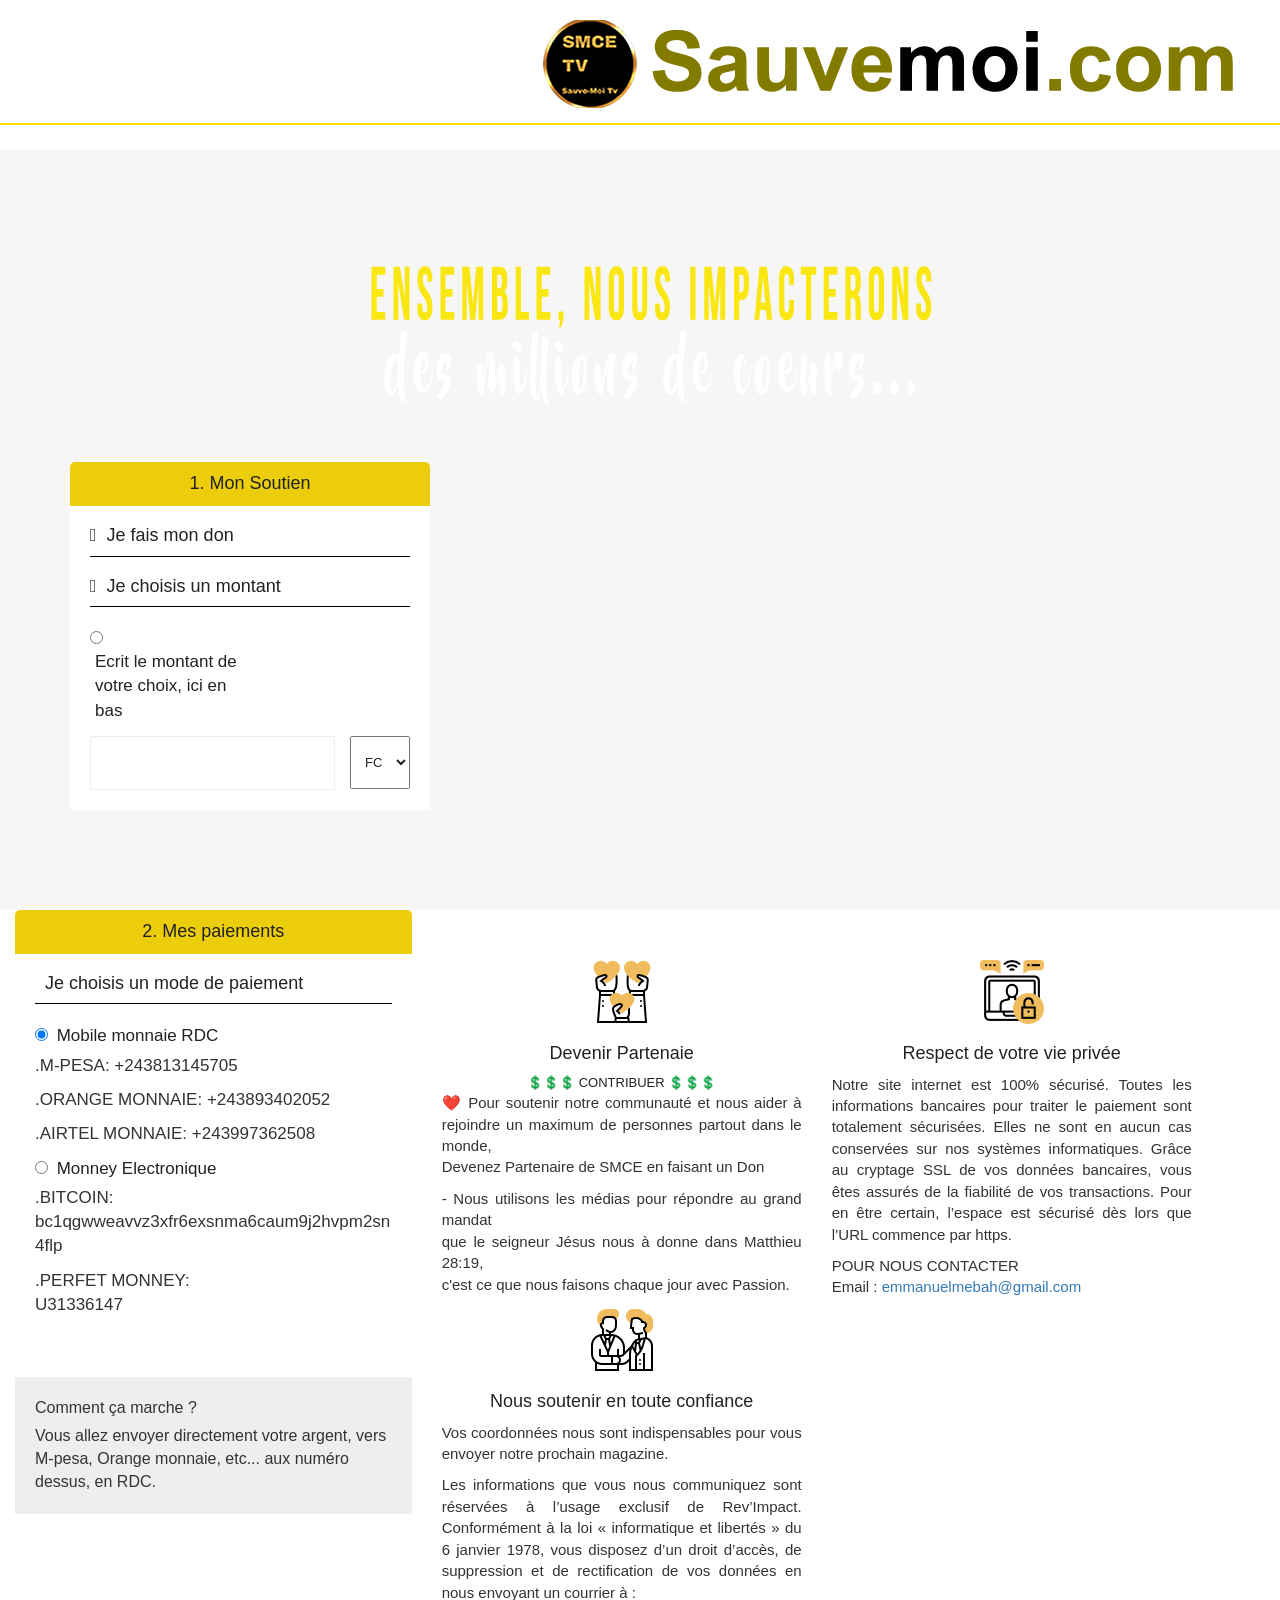
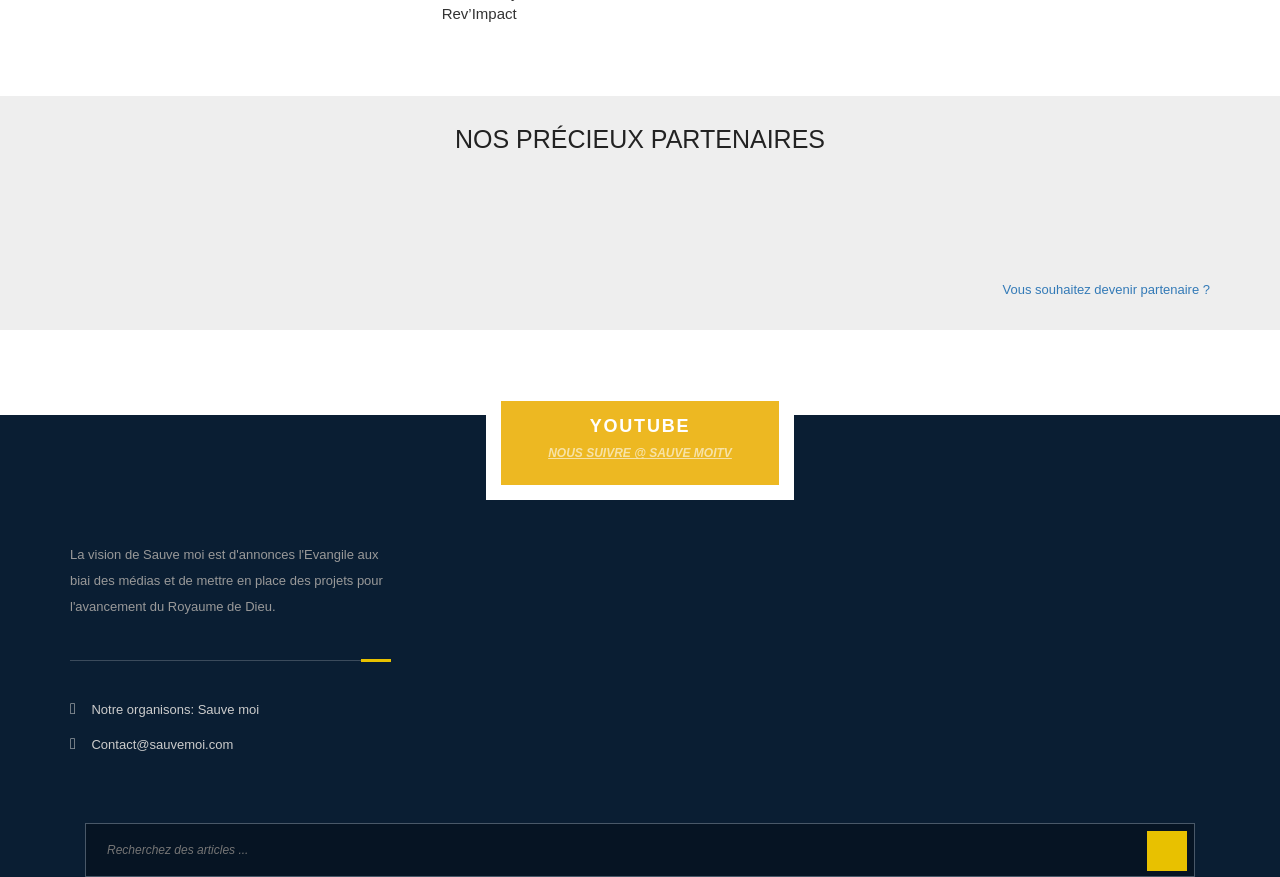
==== commit eaa8725e: "Update index.html" ====
--- a/index.html
+++ b/index.html
@@ -432,60 +432,28 @@
 
                                 <h3 class="flabel"><i class="fa fa-money"></i> Je choisis un montant</h3>
                                 <div class="btn_radio pricing">
-                                    <input type="radio" id="r7" name="amount" value="10">
-                                    <label for="r7">10 USD</label>
+                                    <input type="radio" id="r7" name="amount" value="">
+                                    <label for="r7">Ecrit le montant de votre choix, ici en bas</label>
                                 </div>
-                                <div class="btn_radio pricing">
-                                    <input type="radio" id="r5" name="amount" value="10" checked="">
-                                    <label class="default_label" for="r5" style="font-weight: bold;">10 USD</label>
-                                </div>
-                                <div class="btn_radio pricing">
-                                    <input type="radio" id="r8" name="amount" value="30">
-                                    <label for="r8">30 USD</label>
-                                </div>
-                                <div class="btn_radio pricing">
-                                    <input type="radio" id="r41" name="amount" value="50">
-                                    <label for="r41">50 USD</label>
-                                </div>
-                                <div class="btn_radio pricing">
-                                    <input type="radio" id="r3" name="amount" value="100">
-                                    <label for="r3">100 USD</label>
-                                </div>
-                                <div class="btn_radio pricing">
-                                    <input type="radio" id="r2" name="amount" value="500">
-                                    <label for="r2">500 USD</label>
-                                </div>
-                                <div class="btn_radio pricing">
-                                    <input type="radio" id="r1" name="amount" value="1000">
-                                    <label for="r1">1000 USD</label>
-                                </div>
-                                <div class="btn_radio pricing">
-                                    <input type="radio" id="r6" name="amount" value="">
-                                    <label for="r6">Autre</label>
-                                </div>
+                               
+                               
                                 <div class="clearfix"></div>
 
                                 <div class="input_montant">
                                     <input id="intmontant" type="text" name="intmontant" class="form-control" required="" data-msg-number="Cette valeur doit être numérique" data-msg-required="Ce champ est obligatoire">
                                     <select name="devise" id="devise">
+                                                                                <option value="FC">FC</option>
                                                                                 <option value="USD">USD</option>
                                                                                 <option value="EUR">EUR</option>
-                                                                                <option value="FC">FC</option>
                                                                                 <option value="CAD">CAD</option>
                                                                                 <option value="CHF">CHF</option>
                                                                                 <option value="GBP">GBP</option>
                                                                                 <option value="JPY">JPY</option>
                                                                             </select>
-                                    <input type="hidden" name="montant" value="10USD">
+                                    <input type="hidden" name="montant" value="true">
                                 </div>
 
-                                <div id="date-frequence-block" class="date-frequence mt30 hidden">
-                                    <h3 class="flabel"><i class="fa fa-calendar-check-o"></i> Je veux effectuer mon don le</h3>
-                                    <select id="date_frequence" name="date_frequence" class="form-control">
-                                        <option value="5 de chaque mois">5 de chaque mois</option>
-                                        <option selected="" value="12 de chaque mois">12 de chaque mois</option>
-                                        <option value="15 de chaque mois">15 de chaque mois</option>
-                                        <option value="25 de chaque mois">25 de chaque mois</option>
+                               
                                     </select>
 									<!--<select id="date_frequence_hidden" class="form-control">
                                         <option selected value="12 de chaque mois">12 de chaque mois</option>
@@ -542,7 +510,7 @@
                                     <div id="carte_bancaire" class="col-md-12 hidden">
                                         <p class="notice">
                                             <b>Comment ça marche ?</b>
-                                            Vous pouvez faire votre don par carte bancaire, le formulaire de paiement est sécurisé par le Crédit Mutuel.                                        </p>
+                                            Vous Allez faire votre don par carte bancaire, le formulaire de paiement est sécurisé par le Crédit Mutuel.                                        </p>
                                     </div>
                                    
                                     
@@ -554,7 +522,7 @@
                                     <div id="pa" class="col-md-12 ">
                                         <p class="notice">
                                             <b>Comment ça marche ?</b>
-                                            Vous aller envoyer directement votre argent, vers <span id="auto-frequence">M-pesa, Orange monnaie, etc... en RDC</span>.
+                                            Vous allez envoyer directement votre argent, vers <span id="auto-frequence">M-pesa, Orange monnaie, etc... aux numéro dessus, en RDC</span>.
                                         </p>
                                        
                                             
@@ -592,7 +560,7 @@
         </div> 
 
         <style>
-        	.cart { font-size: 25px; margin-bottom: 35px; text-transform: uppercase; }
+        	.cart { font-size: 25px; margin-bottom: 35px; text-transform: uppercase; margin-right: 20px}
             .boot_foot { background: #fff; padding-top: 40px; padding-bottom: 40px; text-align: center; }
             .list_logo, .boot_link { display: inline-block; vertical-align: middle; margin: 10px; }
             .list_logo .li_logo { display: inline-block; width: 66px; text-align: center; text-decoration: none; margin-right: 7px; border-radius: 3px; padding: 5px 7px; background: #eee;  }
@@ -614,9 +582,11 @@
                         <div class="col-md-4 col-xs-12">
                             <div class="block">
                                 <img src="./3000 visionnaires _ Adore Dieu_files/contribution.png" alt="icone">
-                                <h3>A propos de nous</h3>
-                                <p></p>
-<p></p>
+                                <h3>Devenir Partenaie</h3>
+                                <p1>💲💲💲 CONTRIBUER 💲💲💲</p1>
+<p>❤️ Pour soutenir notre communauté et nous aider à rejoindre un maximum de personnes partout dans le monde,<br> Devenez Partenaire de SMCE en faisant un Don</p>
+
+<p>- Nous utilisons les médias pour répondre au grand mandat<br> que le seigneur Jésus nous à donne dans Matthieu 28:19,<br> c'est ce que nous faisons chaque jour avec Passion.</p>
 <p></p>
 <p></p>
                             </div>
@@ -660,6 +630,9 @@
 
     
             <style>
+            .block p1 {
+            text-align: center;
+            }
             .blc_partenaire { padding: 30px 0; background: #eee; }
             .title_bp h2 { font-size: 25px; margin-bottom: 35px; text-transform: uppercase; }
             .btn_bp .btn { padding: 15px 25px; }
@@ -1155,4 +1128,4 @@
 
     
     
-</div></body></html>+</div></body></html>
--- a/3000 visionnaires _ Adore Dieu_files/donnation.css
+++ b/3000 visionnaires _ Adore Dieu_files/donnation.css
@@ -0,0 +1,136 @@
+    .about_campagne { background: #fff; padding: 10px; /* border: 1px solid #7bb3d2; */ border-top: 10px solid #7bb3d2; margin-bottom: 25px; border-radius: 5px; -webkit-box-shadow: 0 1px 4px rgba(115,115,155,.5); box-shadow: 0 1px 4px rgba(115,115,155,.5); }
+    .info-tooltip:before {
+        border: 1px solid #666;
+        color: #666;
+        border-radius: 100px;
+        margin-left: 3px;
+        display: inline-block;
+        width: 20px;
+        height: 20px;
+        line-height: 19px;
+        text-align: center;
+        font-size: 10px;
+    }
+    #open_faq_{
+        display: none;
+    }
+    .item_campagne { float: left; width: 50%; height: 60px; margin-bottom: 15px; }
+    .item_campagne .spc { font-size: 25px; font-weight: 500; display: block; color: #000; }
+    .item_campagne small { font-size: 13px; font-weight: bold; color: #000; }
+    .about_campagne .progress { margin: 25px 0 0; }
+    .feat_comment h3 { font-size: 16px; color: #252525; padding: 20px 15px; background-color: #fff; text-align: center; }
+    .feat_comment h3 a { color: #252525; }
+    .feat_comment h3 a i { font-size: 22px; }
+    .img_comm { float: left; margin: 0 10px 5px 0; }
+    .img_comm img { border-radius: 50%; max-width: 50px; }
+    .comment_content { clear: both; font-size: 13px; font-family: Arial,sans-serif;margin-top:7px; }
+    .box_btn_donate_right { text-align: center; padding-top: 30px; }
+    .box_btn_donate_right a { margin-bottom: 10px; }
+    .progress-bar { color: #000 !important; }
+
+    .item_right_don { /* border: 1px solid #d2d3d6; */ box-shadow: 1px 1px 5px #e4e4e4; margin-bottom: 20px; border-radius: 5px; }
+    .heading { background-color: #f6f7f8; padding: 14px; border-bottom: 2px solid #5bc0de; margin-bottom: 20px; }
+    .heading h3 { font-size: 15px; color: #5bc0de; text-transform: uppercase; margin-bottom: 0; }
+    .pbody { padding: 15px; }
+    .pbody ul { text-align: center; }
+    .pbody li { display: inline-block; margin: 0 8px 8px; } 
+    .pbody li img { width: auto; height: 44px; }
+    .pbody.creditmutuel { text-align: center; }
+    .pbody.creditmutuel img { max-width: 150px; height: auto; }
+    .txt_right_camp { padding-top: 25px; }
+    .txt_right_camp .img_card { display: inline-block; max-width: 50px; margin: 5px 0 5px 2px; }
+    .txt_right_camp .img_card img { border-radius: 5px; }
+    .txt_right_camp .para_secur { font-size: 13px; color: #000; text-shadow: 1px 1px 0px #fff; padding-top: 5px; }
+    .feat_comment { background: #fff; }
+    .feat_comment .item_comment { border: none; } 
+
+    .wd-proj-don{margin-top:30px;}
+    .wd-proj-don.finished{margin-top:40px;}
+    .wd-proj-don h4{font-family:ProximaNovaAltLight, Arial, Helvetica, sans-serif;font-size:35px;color:#fff;cursor:default;text-shadow:1px 1px 2px rgba(0,0,0,0.75);letter-spacing:-.03em;margin:0;padding:4px 0 0;}
+    .wd-proj-don h4.color{color:#ffcb00;font-size:32px;padding-top:8px;padding-bottom:7px;}
+    .wd-proj-don .btn-area{padding:22px 0;}
+    .wd-proj-don .motivation p{color:#818080;font-size:12px;line-height:18px;}
+    .wd-proj-don .tooltip-continue{font-size:0;position:absolute;top:-75px;right:0;vertical-align:middle;color:#fff;background-color:#87c442;-webkit-border-radius:4px;-moz-border-radius:4px;border-radius:4px;}
+    .wd-proj-don .tooltip-continue .arrow-down{position:absolute;right:5px;width:0;height:0;border-color:transparent #87c442 transparent transparent;border-style:solid;border-width:0 10px 10px 0;}
+    .wd-proj-don .tooltip-continue .pourcent-col{font-weight:700;display:inline-block;vertical-align:middle;height:44px;line-height:44px;font-size:22px;border-right:1px dotted rgba(255,255,255,0.3);padding:0 10px;}
+    .wd-proj-don .tooltip-continue .pourcent-col span{font-size:20px;}
+    .wd-proj-don .tooltip-continue .data-col{display:inline-block;vertical-align:middle;font-size:12px;padding:0 10px;}
+    .wd-proj-don .progress-bar-success{background-image:linear-gradient(tobottom,#87c4420%,#87c442100%);background-repeat:repeat-x;filter:progid: DXImageTransform.Microsoft.gradient(startColorstr='#ff87c442',endColorstr='#ff87c442',GradientType=0);-webkit-box-shadow:none;box-shadow:none;}
+    .wd-proj-don .progress{height:12px;background-color:#ddd;-webkit-border-radius:5px;-moz-border-radius:5px;border-radius:5px;-webkit-box-shadow:none;box-shadow:none;margin:0;}
+    .wd-proj-don .progress-cursor{-webkit-border-radius:2px;-moz-border-radius:2px;border-radius:2px;margin-left:0;margin-top:0;width:3px;background-color:#87c442;float:left;position:absolute;top:-2px;height:16px;}
+    .wd-proj-don .progress-indicator{font-size:16px;font-family:'Poppins', sans-serif;line-height:1.2em;color:#e5571d;position:absolute;top:-25px;left:0;text-align:center;}
+
+    .wd-proj-don .progress-indicator b {font-size:24px;}
+
+    .wd-proj-don .progress-cursor.completed{background-color:inherit;}
+    .wd-proj-don .progress-cursor.completed .progress-indicator{left:-40px;}
+    .wd-proj-don .progress-scale{margin-top:4px;cursor:default;color:#6e6e6e;font-size:12px;}
+    .wd-proj-don .progress-scale .num-start{text-indent:2px;}
+    .wd-proj-don .progress-scale .num-end{text-align:right;}
+    .wd-proj-don .stats-data{margin:20px 0;}
+    .wd-proj-don .stats-data .stats-number{color:#333;cursor:default;font-weight:700;font-size:26px;letter-spacing:-.5px;line-height:30px;}
+    .wd-proj-don.don-of .stats-data .stats-number{font-size: 18px;line-height: 20px;}
+    .wd-proj-don.don-of .stats-data.item3 {
+        padding-left: 12px;
+    }
+    .wd-proj-don.don-of .stats-data.item2 {
+        padding-right: 15px;
+    }
+    .wd-proj-don .stats-data .stats-label{cursor:default;font-size:14px;color:#797979;}
+    .wd-proj-don .stats-data .stats-label .promize-help{cursor:help;font-weight:700;border-bottom:1px dotted #696969;}
+    .wd-proj-don .stats-inline .stats-data{display:inline-block;margin:5px 0;}
+    .wd-proj-don .stats-data.item2{padding-right:12px;border-right:1px solid #e0e0e0;}
+    .wd-proj-don .stats-data.item3{padding-left:12px;}
+    .btn .subtitle { font-size: 13px; }
+    .pb20{
+        padding-bottom:20px;
+    }
+
+    .small_notice { font-size: 12px; }
+
+    @media (max-width:1600px ){
+    .wd-proj-don .progress-cursor{height:14px;}
+    .wd-proj-don .progress{height:10px;}
+    .wd-proj-don .motivation{font-size:12px;}
+    }
+    @media (max-width:991px) {
+    .wd-proj-don{max-width:640px;margin:56px auto 0;padding:0;}
+    .wd-proj-don .tooltip-continue{top:-60px;right:28%;}
+    .wd-proj-don .progress-scale{margin-bottom:5px;}
+    .wd-proj-don .progress-scale .num-start{padding-left:0!important;}
+    .wd-proj-don .progress-scale .num-end{padding-right:0!important;}
+    .wd-proj-don .btn-area{text-align:center;padding:20px 0 15px;}
+    .wd-proj-don .motivation{max-width:500px;font-size:12px;line-height:16px;text-align:center;margin:0 auto;}
+    .wd-proj-don .stats-data.item{display:inline-block;vertical-align:top;margin:0;}
+    .wd-proj-don .stats-data.item2{border-right:0;width:170px;}
+    .wd-proj-don .stats-data .stats-number{font-size:35px;}
+    .wd-proj-don .stats-data.item1{width:280px;}
+    .wd-proj-don .stats-data.item3{width:135px;}
+    .wd-proj-don .stats-data.item1 .stats-label,.wd-proj-don .stats-inline,.wd-proj-don .stats-data .stats-label .promize-help{display:inline-block;}
+    }
+    @media (max-width:767px) {
+    .wd-proj-don{margin-top:20px;}
+    .wd-proj-don .tooltip-continue{top:-74px;right:5px;}
+    .wd-proj-don .stats-data .stats-number{font-size:20px;line-height:24px;letter-spacing:0;}
+    .wd-proj-don .stats-data .stats-label{font-size:13px;}
+    .wd-proj-don .stats-data.item1{width:230px;}
+    .wd-proj-don .stats-data.item3{width:114px;}
+    }
+    @media (max-width:600px) {
+    .wd-proj-don{font-size:0;}
+    .wd-proj-don .stats-data.item1{width:35%;}
+    .wd-proj-don .stats-inline{width:65%;font-size:0;}
+    .wd-proj-don .stats-data.item2{width:55%;padding-right:0;}
+    .wd-proj-don .stats-data.item3{width:45%;padding-left:0;}
+    .wd-proj-don .stats-data .stats-number{font-size:20px;line-height:24px;}
+    .wd-proj-don .stats-data .stats-label{font-size:12px;}
+    .wd-proj-don .stats-data .stats-label .promize-help{display:block;}
+    }
+    @media (max-width:480px) {
+    .wd-proj-don{padding:0 5px;}
+    /*.wd-proj-don .motivation{display:none;}*/
+    .wd-proj-don .stats-data.item1{width:43%;}
+    .wd-proj-don .stats-inline{width:57%;}
+    .wd-proj-don .stats-data.item2,.wd-proj-don .stats-data.item3{width:50%;}
+    .wd-proj-don.don-of .stats-data.item2,.wd-proj-don .stats-data.item3{width:100%; margin-bottom: 10px; padding-left: 0!important;}
+    }
--- a/3000 visionnaires _ Adore Dieu_files/modal.css
+++ b/3000 visionnaires _ Adore Dieu_files/modal.css
@@ -0,0 +1,24 @@
+#campagne-modal .about_campagne {
+    padding: 0px;
+    border: none;
+    border-top: none;
+    -webkit-box-shadow: 0 0 0 0 transparent;;
+    box-shadow: 0 0 0 0 transparent;
+}
+
+#campagne-modal button.close{
+    position: absolute;
+    right: 20px;
+    margin-top: 10px;
+    z-index: 1000;
+    opacity: 1;
+}
+
+#campagne-modal .box_btn_donate_right {
+    padding-top: 60px;
+}
+
+#campagne-modal .wd-proj-don .stats-data.item3 {
+    padding-left: 0;
+    padding-top: 10px;
+}
--- a/3000 visionnaires _ Adore Dieu_files/default.css
+++ b/3000 visionnaires _ Adore Dieu_files/default.css
@@ -0,0 +1,5998 @@
+.xoouserultra-wrap .xoouserultra-inner {
+	border: 1px solid #ddd;
+	box-shadow: 0 1px 2px -1px #ccc;
+	background-color: #fff;
+	height:auto !important;
+	display: inline-block;
+}
+.xoouserultra-head {background: #f5f5f5;}
+.xoouserultra-wrap .xoouserultra-head img.avatar, .xoouserultra-wrap .xoouserultra-field-value img {
+	background: #fff;
+	border: 1px solid #ddd;
+}
+.xoouserultra-wrap .xoouserultra-social a, #mk-sidebar .widget .xoouserultra-wrap .xoouserultra-social a {
+	background: #555;
+	color: #fff;
+}
+.xoouserultra-wrap .xoouserultra-social a:hover, #mk-sidebar .widget .xoouserultra-wrap .xoouserultra-social a:hover {
+	background: #ff6000;
+	color: #fff;
+}
+.xoouserultra-stats-i {
+	color: #888;
+}
+.xoouserultra-stats-i i {
+	color: #444;
+}
+.xoouserultra-field-name, .xoouserultra-wrap .xoouserultra-field-name a {
+	color: #444;
+}
+.xoouserultra-wrap .xoouserultra-field-name a:hover {
+	color: #444;
+}
+.xoouserultra-field-type {
+	color: #888;
+}
+.xoouserultra-field-value {
+	color: #888;
+}
+input.xoouserultra-input, select.xoouserultra-input, textarea.xoouserultra-input {
+	background: #fff;
+	color: #444;
+	border: 1px solid #ccc !important;
+}
+input.xoouserultra-input:focus, select.xoouserultra-input:focus, textarea.xoouserultra-input:focus {
+	background: #fff;
+	color: #444;
+	border: 1px solid #aaa !important;
+}
+.xoouserultra-help {
+	color: #666;
+}
+.xoouserultra-hide-from-public {
+	color: #666;
+}
+.xoouserultra-disable, .xoouserultra-disable i {
+	color: #aaa;
+}
+/*--------------------------------------------------
+				      LATEST PHOTOS
+---------------------------------------------------*/
+.uultra-latest-photos-private{
+	
+	margin:10px auto 10px auto;	
+	width:100%;	
+}
+.uultra-latest-photos-private p{
+	
+}
+.uultra-latest-photos-private ul{
+	width:100%;
+	list-style:none;
+	text-align:center;
+	padding-bottom:5px;
+	padding-bottom:5px;
+	
+}
+.uultra-latest-photos-private ul li{
+	
+	width:20%;		
+	text-align:center;	
+	border:none;
+	min-height:140px ;
+	min-width:180px;	
+	height:auto ;	
+	vertical-align:top;	
+	margin:10px 8px 10px 0px;		
+	padding:15px 0px 5px 0px;	
+	background-color:#FFF;	
+	display: inline-block;
+	
+}
+.uultra-latest-photos-private ul li p{ 
+	
+	margin:10px 0px 10px 0px; font-size:13px;
+	text-align:center !important;	 
+}
+.uultra-latest-photos-private ul li.rounded{
+	
+	border-radius: 3px;
+	-moz-border-radius:3px;
+	
+}
+.uultra-latest-photos-private ul li.shadow{
+	
+	box-shadow: 0 1px 4px rgba(105, 19, 19, 0.2);
+}
+.uultra-latest-photos-private ul li.in-line{	
+	display: inline-block;
+	
+}
+.uultra-latest-photos-private li img{
+	border:none;
+	
+	/*max-width:180px ;*/
+	max-width:97%;
+	max-height:200px ;
+	height:auto;
+	border-radius: 3px;
+	
+}
+.xoouserultra-seperator {
+	border-bottom: 1px solid #DBDBDB;
+	margin-bottom: 30px !important;
+	font-size: 14px;
+	text-transform: uppercase;
+	font-weight: bold;
+	padding:0 0 10px 0;
+	color: #333;
+}
+a.xoouserultra-button-alt, .xoouserultra-wrap a.xoouserultra-button-alt, .xoouserultra-wrap .xoouserultra-button-alt, .xoouserultra-wrap input.xoouserultra-button-alt {
+	color: #666;
+	border: 1px solid #ddd;
+	background-color: #f5f5f5;
+	background-image: -webkit-gradient(linear, 0% 0%, 0% 100%, from(#f5f5f5), to(#eee));
+	background-image: -webkit-linear-gradient(top, #f5f5f5, #eee);
+	background-image: -moz-linear-gradient(top, #f5f5f5, #eee);
+	background-image: -ms-linear-gradient(top, #f5f5f5, #eee);
+	background-image: -o-linear-gradient(top, #f5f5f5, #eee);
+	box-shadow: inset 0 -1px 1px -1px #fff;
+}
+a.xoouserultra-button-alt:hover, .xoouserultra-wrap a.xoouserultra-button-alt:hover, .xoouserultra-wrap .xoouserultra-button-alt:hover, .xoouserultra-wrap input.xoouserultra-button-alt:hover, .xoouserultra-wrap input.xoouserultra-button-alt:focus {
+	border: 1px solid #ddd;
+	background-color: #eee;
+	background-image: -webkit-gradient(linear, 0% 0%, 0% 100%, from(#eee), to(#f5f5f5));
+	background-image: -webkit-linear-gradient(top, #eee, #f5f5f5);
+	background-image: -moz-linear-gradient(top, #eee, #f5f5f5);
+	background-image: -ms-linear-gradient(top, #eee, #f5f5f5);
+	background-image: -o-linear-gradient(top, #eee, #f5f5f5);
+	box-shadow: inset 0 -1px 1px -1px #fff;
+	color: #666;
+	padding: 4px 10px;
+}
+.xoouserultra-wrap a.xoouserultra-button, input[type=submit].xoouserultra-button, input[type=button].xoouserultra-button {
+color: #666;
+border: 1px solid #CCC;
+background-color: #F5F5F5;
+box-shadow: inset 0 -1px 1px -1px #fff;
+padding: 4px 10px;
+}
+.xoouserultra-wrap a.xoouserultra-button:hover, input[type=submit].xoouserultra-button:hover, input[type=submit].xoouserultra-button:focus, input[type=button].xoouserultra-button:hover, input[type=button].xoouserultra-button:focus, .xoouserultra-wrap a.xoouserultra-button:active, input[type=submit].xoouserultra-button:active, input[type=submit].xoouserultra-button:active, input[type=button].xoouserultra-button:active, input[type=button].xoouserultra-button:active {
+	border: 1px solid #1278b2;
+	background-color: #1278b2;
+	background-image: -webkit-gradient(linear, 0% 0%, 0% 100%, from(#1278b2), to(#1391da));
+	background-image: -webkit-linear-gradient(top, #1278b2, #1391da);
+	background-image: -moz-linear-gradient(top, #1278b2, #1391da);
+	background-image: -ms-linear-gradient(top, #1278b2, #1391da);
+	background-image: -o-linear-gradient(top, #1278b2, #1391da);
+	box-shadow: inset 0 -1px 1px -1px #fff;
+	color: #fff;
+	padding: 4px 10px;
+}
+input[type=submit].xoouserultra-button:disabled, input[type=submit].xoouserultra-button:disabled:hover
+{
+	background-color:#FFF;
+	color: #1391da;
+	background-image: none;
+}
+.xoouserultra-errors  {
+	background: #ffdbdb;
+	border: 1px solid #ffb4b4;
+	color: #ac2c2c;
+}
+#theme-page .xoouserultra-errors strong {
+	color: #A42B2B;
+}
+.xoouserultra-success {
+	background: #d8f7c1;
+	border: 1px solid #a1d47b;
+	color: #527638;
+}
+.xoouserultra-wrap .xoouserultra-note strong, #theme-page .xoouserultra-wrap .xoouserultra-note strong {
+	color:#333;
+}
+.xoouserultra-login
+{
+	float: none;
+}
+.xoouserultra-login-wrapper
+{
+	float: none; position:relative; height:auto !important; width:100%;
+	max-width: 350px;
+}
+.xoouserultra-back-to-login
+{
+	float:left;
+}
+.xoouserultra-heading
+{
+	padding: 0px 0px 10px 0px;
+}
+.xoouserultra-heading h3.xoouserultra-heading-text, .xoouserultra-heading-text, #theme-page h3.xoouserultra-heading-text
+{
+	font-size: 25px;
+	margin: 0px 0px 5px 0px;
+	color: #777;
+}
+a.xoouserultra-login-forgot-link, a.xoouserultra-login-register-link
+{
+	color:#888;
+	text-decoration:none;
+}
+a.xoouserultra-login-forgot-link:hover, a.xoouserultra-login-register-link:hover
+{
+	color:#21759b;
+}
+.xoouserultra-hide-from-public xoouserultra-remember-me {
+color: #888;
+}
+.xoouserultra-or-divider {
+    border-top: 1px solid #CCCCCC;
+    /*margin: 50px 0 10px;*/
+	margin-top:50px !important;
+	margin-bottom:10px !important;
+	
+}
+.xoouserultra-or-divider div {
+    background: none repeat scroll 0 0 #CCCCCC;
+    border-radius: 50%;
+    color: #5F5F5F;
+    font-size: 18px;
+    font-weight: bold;
+    padding: 5px 0 8px;
+    position: relative;
+    text-align: center;
+    top: -19px;
+    width: 40px;
+	margin:0 auto 0 auto;
+}
+/* Social*/
+.btnuultra,  [class^="btnuultra-"], [class="btnuultra-"] {
+    background: none repeat scroll 0 0 #92D400;
+    border: 1px solid #55B100;
+    border-radius: 4px;
+    box-shadow: none;
+    color: #FFFFFF;
+    cursor: pointer;
+    display: inline-block !important;
+    font-size: 20px;
+    font-weight: 600;
+    line-height: 2em;
+    padding: 0 20px 0px 0px;
+    text-align: center;
+    text-decoration: none;
+   
+    white-space: nowrap;
+    width: auto;
+	max-width:280px ;
+}
+.btnuultra:hover,  [class^="btnuultra-"]:hover{
+    background: none repeat scroll 0 0 #6DC602;
+    border: 1px solid #55B100;
+    color: #FFFFFF;
+}
+.btnuultra.active,  .active[class^="btnuultra-"] {
+    background: none repeat scroll 0 0 #CCCCCC;
+}
+.btnuultra span, [class^="btnuultra-"] span,  {
+    font-weight: 600;
+}
+input.btnuultra {
+    line-height: 40px;
+    min-height: 40px;
+    white-space: normal;
+}
+@media only screen and (max-width: 600px) {
+input.btnuultra {
+    white-space: nowrap;
+}
+}
+.locale-fr .btnuultra, .locale-fr [class^="btnuultra-"] {
+    font-size: 16px;
+}
+.locale-de .btnuultra, .locale-de [class^="btnuultra-"] {
+    font-size: 16px;
+}
+.btnuultra-large {
+    font-size: 1.4em;
+    padding: 0 30px;
+}
+.btnuultra-small {
+    font-size: 1em;
+    padding: 0 15px;
+}
+.btnuultra-tiny {
+    font-size: 14px;
+    line-height: 1.8em;
+    padding: 0 8px;
+}
+.btnuultra-facebook, .btnuultra-yahoo, .btnuultra-google, .btnuultra-linkedin, .btnuultra-twitter, .btnuultra-yammer,  .btnuultra-instagram {
+    border: 0 none;
+    box-shadow: none;
+    min-width:250px;
+	width:260px;
+    font-size: 1.5em;
+    font-weight: normal;
+    padding: 2px 15px 0  10px;
+    color:#FFF !important;
+}
+.btnuultra-instagram {
+    background: none repeat scroll 0 0 #6481BE;
+}
+.btnuultra-instagram:hover {
+    background-color: #314D89;
+    border: medium none;
+    box-shadow: none;
+}
+.btnuultra-facebook {
+    background: none repeat scroll 0 0 #6481BE;
+}
+.btnuultra-facebook:hover {
+    background-color: #314D89;
+    border: medium none;
+    box-shadow: none;
+}
+.btnuultra-yahoo {
+    background: none repeat scroll 0 0 #782178;
+}
+.btnuultra-yahoo:hover {
+    background-color: #A243A2;
+    border: medium none;
+    box-shadow: none;
+}
+.btnuultra-google {
+    background: none repeat scroll 0 0 #D55707;
+}
+.btnuultra-google:hover {
+    background-color: #EF7122;
+    border: medium none;
+    box-shadow: none;
+}
+.btnuultra-linkedin {
+    background: none repeat scroll 0 0 #539ABE;
+}
+.btnuultra-linkedin:hover {
+    background-color: #83BFD8;
+    border: medium none;
+    box-shadow: none;
+}
+.btnuultra-twitter {
+    background: none repeat scroll 0 0 #539ABE;
+}
+.btnuultra-twitter:hover {
+    background-color: #83BFD8;
+    border: medium none;
+    box-shadow: none;
+}
+.btnuultra-yammer {
+    background: none repeat scroll 0 0 #0098cf;
+}
+.btnuultra-yammer:hover {
+    background-color: #83BFD8;
+    border: medium none;
+    box-shadow: none;
+}
+.uultra-icon-facebook, .uultra-icon-yahoo, .uultra-icon-google, .uultra-icon-linkedin, .uultra-icon-twitter, .uultra-icon-yammer , .uultra-icon-instagram { margin-right:10px !important;}
+.uultra-icon-facebook img, .uultra-icon-yahoo img, .uultra-icon-google img, .uultra-icon-linkedin img, .uultra-icon-twitter img, .uultra-icon-yammer img , .uultra-icon-instagram img{ vertical-align:middle;}
+.uultra-icon-yammer { margin-right:10px;}
+.uultra-icon-yammer img{ vertical-align:middle;}
+.txt-center{ text-align:center; margin-top:5px !important;}
+.xoouserultra-login
+{
+	margin-left: auto !important;
+	margin-right: auto !important;
+	width:99%;
+	max-width:350px !important;
+}
+#plupload-upload-ui-avatar .button, 
+#plupload-upload-ui-avatar input[type=button], 
+#plupload-upload-ui-avatar input[type=reset], 
+#plupload-upload-ui-avatar input[type=submit] , #plupload-browse-button-postphoto {
+	border: none;
+    background: #3897b3;
+    font-size: 12px;
+    color: #fff;
+    padding: 5px 15px 2px;
+    line-height: 21px;
+}
+.info_avatar {font-size: 12px;}
+/**/
+.usersultra-dahsboard-cont{
+	float: none;
+	display:inline-block;	
+	position:relative;
+	width: 100%;
+	
+	margin-left: auto !important;
+	margin-right: auto !important;
+	background-color: #b6d8e2;
+    padding-top: 10px;
+    border: 1px dashed #9caab9;
+}
+.uusersultra-dahsboard-cont .rounded {-moz-border-radius: 5px; border-radius:5px;}
+.usersultra-dahsboard-cont h3{
+	margin:0px !important;
+	line-height:13px !important;
+}	
+.usersultra-dahsboard-cont .usersultra-dahsboard-left{
+	display:inline-block;
+	vertical-align:top;
+	margin: 0px 2% 20px auto;
+	padding:0px 10px 0px 5px;
+	/*border-right:solid 1px #EFEFEF;*/
+	min-height:300px !important;
+	width: 32%;
+}
+a.uultra-btn-u-menu span{	
+	margin:0 5px;
+	text-align:left;		
+	display: inline-block;
+	vertical-align: middle;
+	width: 43px;
+}
+a.uultra-btn-u-menu i{	
+	margin:0px 0px 0px 5px;
+	color: #f1cf1e;
+}
+a.uultra-btn-u-menu{ 
+	display:inline-block; 
+	min-height:30px;
+	height:auto !important;
+	width:97%;
+	padding-top:5px;
+	text-align:left;
+	font-size:12px;
+	vertical-align:top;
+	border:solid 1px #E8E8E8;
+	background: #3897b3;
+    border-bottom: 2px solid #3e5062;
+    -webkit-border-radius: 5px 5px 0 0;
+    -ms-border-radius: 5px 5px 0 0;
+    -moz-border-radius: 5px 5px 0 0;
+    border-radius: 5px 5px 0 0;
+	 color: #fff !important;
+	 text-decoration:none;
+}
+a.uultra-btn-u-menu:hover,
+a.uultra-btn-u-menu.active{ 	
+		 background: #000; 
+		 color: #FFF !important;
+		 text-decoration: none;
+}
+a.uultra-btn-u-menu:active{ 
+	border:solid 1px #000;
+	background: #000; 
+	-moz-border-radius: 5px; 
+	border-radius:5px;
+	color: #FFF;
+}
+/*Upload avatar button*/
+a.uultra-btn-upload-avatar{ 
+		display:inline-block; 
+		height:auto;
+		width:90%;
+		text-align: center;
+    	font-size: 10px;
+		padding-top:5px;
+		 background: #7db6c7 ; 
+		-moz-border-radius: 5px; 
+	     border-radius:5px;
+		 color:#333;
+		 text-decoration:none;
+}
+	a.uultra-btn-upload-avatar span {
+		display: block;
+	    margin: 0 auto;
+	    width: 27px;
+	    height: 20px;
+	}
+a.uultra-btn-upload-avatar:hover{ 
+				
+		border:solid 1px #000;
+		 background: #000; 
+		-moz-border-radius: 5px; 
+	     border-radius:5px;
+		 color: #FFF !important;
+}
+a.uultra-btn-upload-avatar:active{ 
+				
+		border:solid 1px #000;
+		 background: #000; 
+		-moz-border-radius: 5px; 
+	     border-radius:5px;
+		 color: #FFF;
+}
+.usersultra-dahsboard-cont .usersultra-dahsboard-left .myavatar{
+	position:relative;
+	clear:both;	
+	border:solid 1px #EFEFEF;
+	margin:5px auto 10px auto;
+	padding:10px 0px 15px 0px;
+	
+	min-height:100px;
+	width:97%;	
+	text-align:center;
+	-moz-border-radius: 5px; border-radius:5px;
+	
+}
+.myavatar #drag-drop-area-avatar {
+	position:relative;
+border: 3px dashed #bbb;
+padding:5px;
+margin:5px auto 5px auto;
+height: auto !important;
+width:90%
+}
+.myavatar .uu-upload-avatar-sect{
+	position:relative;
+	display:none;
+	margin:5px auto 5px auto;
+	height: auto !important;
+	width:90%
+}
+.myavatar .ui-progressbar-value{
+	position:relative;
+	margin:5px auto 5px auto;
+	height: auto !important;
+	width:98%;
+	font-size:12px;
+	background:#CCE6FF
+}
+.usersultra-dahsboard-cont .usersultra-dahsboard-left .myavatar .pic{
+	
+	text-align:center;
+	margin:10px auto 10px auto;
+	padding:0px 0px 10px 0px;
+	width:100%;
+	height:auto;
+	
+	
+}
+.usersultra-dahsboard-cont .usersultra-dahsboard-left .myavatar .pic .btnupload{
+	
+	 clear:both;
+	 margin:5px auto 5px auto;
+	 width:100%;
+	 height:40px;
+	
+}
+.usersultra-dahsboard-cont .usersultra-dahsboard-left .myavatar .pic img{
+	
+	width:100px;
+	height:100px;
+	border-radius: 50%;
+}
+.usersultra-dahsboard-cont .usersultra-dahsboard-left ul.main_menu {
+	list-style:none;  
+	position:relative !important; 
+	margin-left:0px;
+	background: #7db6c7;
+    padding-left: 5px;
+}
+.usersultra-dahsboard-cont .usersultra-dahsboard-left ul.main_menu li{
+	
+	margin:5px 0px 5px 0px;
+	width:98%;
+	text-align:center; position:relative !important;
+	list-style:none !important;
+	
+	
+	
+}
+.usersultra-dahsboard-cont .usersultra-dahsboard-center{
+	display:inline-block;
+	vertical-align:top;
+	width: 65%;
+	margin: 0px auto 20px auto;
+	
+	
+}
+.usersultra-dahsboard-cont .usersultra-dahsboard-center p{
+	font-size:14px;
+}
+.usersultra-dahsboard-cont .usersultra-dahsboard-center .info_status {
+	background: #fff;
+    margin-bottom: 10px;
+    padding: 2px 5px;
+    color: #e76f15;
+}
+.usersultra-dahsboard-cont .usersultra-dahsboard-center h1{
+	margin: 0px auto 20px auto;
+	font-size:18px;
+	line-height:18px;
+	
+}
+.usersultra-dahsboard-cont .usersultra-dahsboard-right{
+	float: right;
+	width: 15%;	
+	margin: 0px auto 5px auto;
+	border:solid 1px #EFEFEF;
+	
+}
+.xoousersultra-shadow-borers {
+	/*box-shadow: inset 0px 1px 0px rgba(255,255,255, .8), 0px 1px 3px rgba(0,0,0, .1);*/
+	
+}
+.add-new-video {
+    width:97%; 
+    position:relative;
+	display:none;
+	margin:10px auto 10px auto;
+	padding:10px;	
+	background: #F7F7F7;
+	-moz-border-radius: 4px;
+ 	border-radius:4px;  
+    
+	border:1px solid  #F0F0F0;
+}
+.add-new-video p{ text-align:left !important;
+    
+}
+.add-new-gallery {
+    width:97%; 
+    position:relative;
+	display:none;
+	margin:10px auto 10px auto;
+	padding:10px;	
+	background: #F7F7F7;
+	-moz-border-radius: 4px;
+ 	border-radius:4px;  
+    
+	border:1px solid  #F0F0F0;
+}
+/*Common Panels*/
+.commons-panel {
+    width:100%; 
+    position:relative;
+    min-height:50px;   
+    margin-bottom: 20px;
+	background: #fff;
+}
+.usersultra-btn-options-bar {
+    width:97%; 
+    position:relative;
+	text-align:right;	
+	margin:5px auto 10px auto;
+	padding:10px;		
+}
+.commons-panel-heading {
+    width:100%; 
+    cursor:pointer;
+    min-height:50px;
+    clear:both;
+    background-color: #3897b3;
+    position:relative;
+}
+.commons-panel-heading:hover {
+    color:#666;
+}
+.commons-panel-heading h2 {
+    padding:14px 10px 9px 15px; 
+    font-size:18px;
+    line-height:20px;
+	margin:0px !important;
+}
+.commons-panel-content { padding:5px 15px 35px 15px; overflow: auto; }
+.commons-panel-content p {
+    padding:4px 0 6px 0;
+	text-align:left !important;
+	margin-top:2px !important;
+	margin-bottom:2px !important;
+}
+.commons-panel-content p:first-child  {
+	padding-top:10px;
+}
+.commons-panel-content p:last-child {
+	padding-bottom:15px;	
+}
+.commons-panel-content .give_error,
+.commons-panel-content .give_success {padding-left: 25px;}
+/*Expandable content*/
+.expandable-panel {
+    width:100%; 
+    position:relative;
+    min-height:40px;
+    overflow:auto;
+    margin-bottom: 20px;
+	background: #fff;
+}  
+.expandable-panel-heading {
+    width:100%; 
+    cursor:pointer;
+    min-height:40px;
+    clear:both;
+    background-color: #3897b3;
+    position:relative;
+}
+.expandable-panel-heading:hover {
+    color:#666;
+}
+.expandable-panel-heading h2 {
+    padding:14px 10px 9px 15px; 
+    font-size:18px;
+    line-height:20px;
+	margin:0px !important;
+}
+.status_bord {padding: 5px 15px; text-align: right;}
+.expandable-panel-content { 
+    padding:0 15px 0 15px;
+    max-height: 1500px;
+    overflow: auto;
+}
+.expandable-panel-content p {
+    padding:4px 0 6px 0;
+}
+.expandable-panel-content p:first-child  {
+	padding-top:10px;
+}
+.expandable-panel-content p:last-child {
+	padding-bottom:15px;	
+}
+.icon-close-open {
+    width:20px;
+    height:20px;
+    position:absolute;
+    background-image:url(../img/icon-close-open.png);
+    right:15px;
+}
+.expandable-panel-content img {
+	float:right;
+	padding-left:12px;	
+	/* clear:both; */
+}
+.header-active {
+    background-color: #766b80;
+}
+/*User Profile*/
+.usersultra-dahsboard-cont .gallery-list{
+	
+	margin:15px 0px 0px 0px;
+	width:100%;
+	
+	
+}
+.usersultra-dahsboard-cont .gallery-list p{
+	
+	text-align:left;
+	
+	 
+	
+	
+}
+.usersultra-dahsboard-cont .gallery-list .pe_icons_gal {
+	position: absolute;
+	padding: 3px;
+	background: rgba(255,255,255,0.7);
+	display: block;
+	margin-top:30px;
+}
+.usersultra-dahsboard-cont .gallery-list .pe_main_picture {
+	position: absolute;
+	padding: 3px;
+	background: rgba(255,255,255,0.7);
+	display: block;
+	float:right;
+	margin-top:80px;	
+}
+.usersultra-dahsboard-cont .gallery-list .pe_icons_gal .delete {
+	display: none;
+}
+.usersultra-dahsboard-cont .gallery-list .pe_icons_gal .delete {
+	display: block;
+}
+.usersultra-dahsboard-cont .gallery-list .pe_icons_gal a {
+	background: url(../img/favorite_1616.png) no-repeat 0 0;
+	display: block;
+	height: 16px;
+	width: 16px;
+	text-indent: -9999px;
+	float: left;
+	margin-right: 3px;
+	display: block;
+}
+.usersultra-dahsboard-cont .gallery-list .pe_icons_gal a.delete {
+	background-image: url(../img/remove_1616.png);
+}
+.usersultra-dahsboard-cont .gallery-list .pe_icons_gal a.edit {
+	background-image: url(../img/edit_1616.png);
+}
+.usersultra-dahsboard-cont .pe_icons_gal a.edit {
+	background-image: url(../img/edit_1616.png);
+}
+.usersultra-dahsboard-cont .gallery-list ul{
+	
+	width:100%;
+}
+.usersultra-dahsboard-cont .gallery-list ul li{
+	
+	width:180px !important;
+	text-align:center;
+	border:solid 1px #F2F2F2;
+	height:auto !important;
+	display:inline-block;
+	margin:10px 2% 0px 0px;	
+	height:230px !important;
+	vertical-align:top;
+}
+.usersultra-dahsboard-cont .gallery-list ul li p{
+	text-align:left;
+	font-size:11px;
+	margin:5px 0px 5px 0px;
+	line-height:11px;
+	color:#999;
+}
+.usersultra-dahsboard-cont .gallery-list ul li p.usersultra-amount_pictures{ 
+	font-style:italic;
+	
+}
+.usersultra-dahsboard-cont .gallery-list .usersultra-photo-name{ 
+position:relative; width:100%; height:30px; background:#F3F3F3;
+	
+}
+.usersultra-dahsboard-cont .uultra-gallery-edit{ 
+position: absolute; width:200px; min-height:30px; height:auto; background: #F5F5F5; margin:-90px auto 5px 15px; display:none; z-index:5; padding:5px 10px 10px 5px; 
+	
+}
+.usersultra-dahsboard-cont .uultra-video-edit{ 
+position: absolute; width:200px; min-height:30px; height:auto; background: #F5F5F5; top:-40px; margin:10px auto 5px 15px; display:none; z-index:20; padding:5px 10px 10px 5px; 
+	
+}
+.usersultra-dahsboard-cont .uultra-photo-edit{ 
+position: absolute; width:200px; min-height:30px; height:auto; background: #F5F5F5; margin:-190px auto 5px 15px; display:none; z-index:5; padding:5px 10px 10px 5px; 
+	
+}
+.usersultra-dahsboard-cont .uultra-photo-edit .pe_icons_gal a.edit {
+	background-image: url(../img/edit_1616.png);
+}
+ 
+.usersultra-dahsboard-cont .uultra-photo-edit p{
+	margin:5px 0px 5px 0px;
+	text-align:left !important;
+	
+}
+.usersultra-dahsboard-cont .gallery-list ul li a{ 
+	text-decoration:none;
+	color: #333;
+}
+.usersultra-dahsboard-cont .gallery-list ul li a:hover{ 
+	color:  #666;
+}
+.usersultra-dahsboard-cont .gallery-list ul li img{
+	
+	border:none;
+	/*width:100%;*/
+	max-width:180px ;
+	max-height:120px ;
+	height:auto;
+	border-radius: 0px;
+box-shadow: 0px ;
+	
+}
+/*Video List*/
+.usersultra-dahsboard-cont .video-list{
+	
+	margin:15px 0px 0px 0px;
+	width:100%;
+	
+}
+.usersultra-dahsboard-cont .video-list .pe_icons_gal {
+	position: absolute;
+	padding: 3px;
+	background: rgba(255,255,255,0.7);
+	display: block;
+	margin-top:30px;
+	bottom:5px;
+}
+.usersultra-dahsboard-cont .video-list .pe_main_picture {
+	position: absolute;
+	padding: 3px;
+	background: rgba(255,255,255,0.7);
+	display: block;
+	float:right;
+	margin-top:80px;	
+}
+.usersultra-dahsboard-cont .video-list .pe_icons_gal .delete {
+	display: none;
+}
+.usersultra-dahsboard-cont .video-list .pe_icons_gal .delete {
+	display: block;
+}
+.usersultra-dahsboard-cont .video-list .pe_icons_gal a {
+	background: url(../img/favorite_1616.png) no-repeat 0 0;
+	display: block;
+	height: 16px;
+	width: 16px;
+	text-indent: -9999px;
+	float: left;
+	margin-right: 3px;
+	display: block;
+}
+.usersultra-dahsboard-cont .video-list .pe_icons_gal a.delete {
+	background-image: url(../img/remove_1616.png);
+}
+.usersultra-dahsboard-cont .video-list .pe_icons_gal a.edit {
+	background-image: url(../img/edit_1616.png);
+}
+.usersultra-dahsboard-cont .video-list ul{
+	
+	width:100%;
+	
+}
+/*End Video List*/
+.usersultra-dahsboard-cont ul.usersultra-video-private{
+	
+	width:100%;
+	
+	margin:5px auto 10px auto;
+	padding-top:10px;
+	padding-bottom:30px;
+	position:relative;
+	
+}
+.usersultra-dahsboard-cont ul.usersultra-video-private li{
+	
+	/*width:24.2%;*/
+	
+	
+	text-align:center;
+	position:relative;
+	
+	border:none;
+	min-height:240px ;
+	height:auto !important;
+	width:48%;
+	display:inline-block;	
+	margin:10px 5px 0px 5px;	
+	
+}
+/*Photo List*/
+.usersultra-dahsboard-cont .photo-list{
+	
+	margin:15px 0px 0px 0px;
+	width:100%;
+	
+	
+}
+.usersultra-dahsboard-cont ul.usersultra-photolist-private{
+	
+	width:100%;
+	overflow: hidden ;
+	
+	margin:5px auto 10px auto;
+	padding:5px 0px 10px 0px;
+	
+	
+}
+.usersultra-dahsboard-cont ul.usersultra-photolist-private li{
+	
+	/*width:24.2%;*/
+	
+	
+	text-align:center;
+	
+	border:none;
+	min-height:140px ;
+	height:auto ;
+	width:180px;
+	display:inline-block;	
+	margin:10px 5px 10px 10px; 
+	padding-top:5px;	
+	box-shadow: 0 1px 4px rgba(105, 19, 19, 0.2);
+}
+.usersultra-dahsboard-cont ul.usersultra-photolist-private li img{
+	border:none;
+	/*width:100%;*/
+	max-width:180px ;
+	max-height:120px ;
+	height:auto;
+	border-radius: 3px;
+	-moz-border-radius: 3px;
+	
+	
+}
+.usersultra-dahsboard-cont ul.usersultra-photolist-private .pe_icons {
+	position: absolute;
+	padding: 3px;
+	background: rgba(255,255,255,0.7);
+	display: block;
+}
+.usersultra-dahsboard-cont ul.usersultra-photolist-private .pe_main_picture {
+	position: absolute;
+	padding: 3px;
+	background: rgba(255,255,255,0.7);
+	display: block;
+	float:right;
+	margin-top:80px;
+	
+}
+.usersultra-dahsboard-cont ul.usersultra-photolist-private .pe_icons .delete {
+	display: none;
+}
+.usersultra-dahsboard-cont ul.usersultra-photolist-private .pe_icons .delete {
+	display: block;
+}
+.usersultra-dahsboard-cont ul.usersultra-photolist-private .pe_icons a {
+	background: url(../img/favorite_1616.png) no-repeat 0 0;
+	display: block;
+	height: 16px;
+	width: 16px;
+	text-indent: -9999px;
+	float: left;
+	margin-right: 3px;
+	display: block;
+}
+.usersultra-dahsboard-cont ul.usersultra-photolist-private .pe_icons a.delete {
+	background-image: url(../img/remove_1616.png);
+}
+.usersultra-dahsboard-cont ul.usersultra-photolist-private .pe_icons a.edit {
+	background-image: url(../img/edit_1616.png);
+}
+.usersultra-dahsboard-cont .ui-progressbar-value{
+	background: #C1FFC1;
+	
+}
+.usersultra-dahsboard-cont .ui-progressbar-avatar-value{
+	background: #DDD;
+	
+}
+.usersultra-dahsboard-cont .res_sortable_container{
+	display:none;
+	
+	
+}
+.uultra-myprivate-messages .uu-private-messaging{
+	
+	margin:15px auto 15px auto;
+	padding:10px 0px 10px 0px;
+	
+	width:98%;
+	
+	border:solid 1px #E8E8E8;		
+}
+.uultra-myprivate-messages .uu-private-messaging input[type=text]{
+	
+	width:90%;
+		
+}
+.uultra-myprivate-messages .uu-private-messaging textarea{
+	
+	width:90%;
+		
+}
+.uultra-myprivate-messages .uu-private-messaging p{
+	
+	margin:10px 0px 10px 10px;
+	text-align:left;
+	
+}
+/*Private Messages Table*/
+.uultra-myprivate-messages { margin:10px auto 10px auto}
+.tablenav{ margin:5px auto 10px auto; height:30px;}
+#table-3 {
+	border: 1px solid #DFDFDF;
+	background-color: #F9F9F9;
+	width: 100%;
+	-moz-border-radius: 3px;
+	-webkit-border-radius: 3px;
+	border-radius: 3px;
+	color: #333;
+	line-height: 1;
+	margin-top:15px !important;
+	margin-bottom:15px !important;
+	
+	
+		
+	
+}
+#table-3 td, #table-3 th {
+	border-top-color: white;
+	border-bottom: 1px solid #DFDFDF;
+	border-left: 1px solid #DFDFDF;
+	color: #555;
+}
+#table-3 th {
+	text-shadow: rgba(255, 255, 255, 0.796875) 0px 1px 0px;
+	font-weight: normal;
+	padding: 7px 7px 8px;
+	text-align: left;
+	line-height: 1.3em;
+	font-size: 12px;
+	background: #EFEFEF;
+	min-width: 80px;
+    font-weight: 600;
+}
+#table-3 td {
+	font-size: 12px;
+	padding: 10px 7px ;
+	vertical-align: top;
+}
+#table-3 tr {
+background:  #FBFBFB;
+}
+#table-3 tr:nth-child(even) {
+/*background: #F2F2F2;*/
+background: #F9F9F9;
+}
+#table-3 .row-actions { margin:10px 0px 10px 0px;}
+#table-3 .row-actions a{ color:#333}
+#table-3 .row-actions a:hover{ color: #000}
+/*START VALIDATION ENGINE*/
+/* Z-INDEX */
+ .formError { z-index: 990; }
+    .formError .formErrorContent { z-index: 991; }
+    .formError .formErrorArrow { z-index: 996; }
+    .ui-dialog .formError { z-index: 5000; }
+    .ui-dialog .formError .formErrorContent { z-index: 5001; }
+    .ui-dialog .formError .formErrorArrow { z-index: 5006; }
+.inputContainer {
+	position: relative;
+	float: left;
+}
+.formError {
+	position: absolute;
+	top: 300px;
+	left: 300px;
+	display: block;
+	cursor: pointer;
+	text-align: left;
+}
+.formError.inline {
+	position: relative;
+	top: 0;
+	left: 0;
+	display: inline-block;
+}
+.ajaxSubmit {
+	padding: 20px;
+	background: #55ea55;
+	border: 1px solid #999;
+	display: none;
+}
+.formError .formErrorContent {
+	width: 100%;
+	background: #ee0101;
+	position:relative;
+	top:5px;
+	color: #fff;
+	min-width: 120px;
+	font-size: 11px;
+	border: 2px solid #ddd;
+	box-shadow: 0 0 6px #000;
+	-moz-box-shadow: 0 0 6px #000;
+	-webkit-box-shadow: 0 0 6px #000;
+	-o-box-shadow: 0 0 6px #000;
+	padding: 4px 10px 4px 10px;
+	border-radius: 6px;
+	-moz-border-radius: 6px;
+	-webkit-border-radius: 6px;
+	-o-border-radius: 6px;
+}
+.formError.inline .formErrorContent {
+	box-shadow: none;
+	-moz-box-shadow: none;
+	-webkit-box-shadow: none;
+	-o-box-shadow: none;
+	border: none;
+	border-radius: 0;
+	-moz-border-radius: 0;
+	-webkit-border-radius: 0;
+	-o-border-radius: 0;
+}
+.greenPopup .formErrorContent {
+	background: #33be40;
+}
+.blackPopup .formErrorContent {
+	background: #393939;
+	color: #FFF;
+}
+.formError .formErrorArrow {
+	width: 15px;
+	margin: -2px 0 0 13px;
+	position:relative;
+}
+body[dir='rtl'] .formError .formErrorArrow,
+body.rtl .formError .formErrorArrow {
+	margin: -2px 13px 0 0;
+}
+.formError .formErrorArrowBottom {
+	box-shadow: none;
+	-moz-box-shadow: none;
+	-webkit-box-shadow: none;
+	-o-box-shadow: none;
+	margin: 0px 0 0 12px;
+	top:2px;
+}
+.formError .formErrorArrow div {
+	border-left: 2px solid #ddd;
+	border-right: 2px solid #ddd;
+	box-shadow: 0 2px 3px #444;
+	-moz-box-shadow: 0 2px 3px #444;
+	-webkit-box-shadow: 0 2px 3px #444;
+	-o-box-shadow: 0 2px 3px #444;
+	font-size: 0px;
+	height: 1px;
+	background: #ee0101;
+	margin: 0 auto;
+	line-height: 0;
+	font-size: 0;
+	display: block;
+}
+.formError .formErrorArrowBottom div {
+	box-shadow: none;
+	-moz-box-shadow: none;
+	-webkit-box-shadow: none;
+	-o-box-shadow: none;
+}
+.greenPopup .formErrorArrow div {
+	background: #33be40;
+}
+.blackPopup .formErrorArrow div {
+	background: #393939;
+	color: #FFF;
+}
+.formError .formErrorArrow .line10 {
+	width: 13px;
+	border: none;
+}
+.formError .formErrorArrow .line9 {
+	width: 11px;
+	border: none;
+}
+.formError .formErrorArrow .line8 {
+	width: 11px;
+}
+.formError .formErrorArrow .line7 {
+	width: 9px;
+}
+.formError .formErrorArrow .line6 {
+	width: 7px;
+}
+.formError .formErrorArrow .line5 {
+	width: 5px;
+}
+.formError .formErrorArrow .line4 {
+	width: 3px;
+}
+.formError .formErrorArrow .line3 {
+	width: 1px;
+	border-left: 2px solid #ddd;
+	border-right: 2px solid #ddd;
+	border-bottom: 0 solid #ddd;
+}
+.formError .formErrorArrow .line2 {
+	width: 3px;
+	border: none;
+	background: #ddd;
+}
+.formError .formErrorArrow .line1 {
+	width: 1px;
+	border: none;
+	background: #ddd;
+}
+/*END VALIDATIONS ENGINE*/
+.lb-dataContainer, .lb-outerContainer { max-width: 100%; height: auto !important; width: auto !important; } 
+div#current-uploaded-image {
+	width: 100%;
+	overflow: hidden;
+	margin-bottom: 10px;
+	position: relative;
+}
+div#current-uploaded-image.closed {
+	display: none;
+}
+div#current-uploaded-image p.hide-if-no-js {
+	width: 100%;
+	margin: -8px 0px 0px 0px;
+	position: absolute;
+	top: 50%; left: 0;
+	text-align: center;
+	display: none;
+}
+div#current-uploaded-image:hover p.hide-if-no-js { display: block; }
+div#current-uploaded-image p.hide-if-no-js a {
+	border: none;
+	box-shadow: none;
+}
+div#current-uploaded-image img {
+	width: 100%;
+	height: auto !important;
+	display: block;
+	
+	-webkit-border-radius: 2px;
+	-moz-border-radius: 2px;
+	border-radius: 2px;
+}
+div#uploaderSection div.loading {
+	width: 32px;
+	height: 32px;
+	position: absolute;
+	top: 50%; left: 50%;
+	margin: -16px 0px 0px -16px;
+	display: none;
+}
+div#drag-drop-area {
+	-webkit-border-radius: 2px;
+	-moz-border-radius: 2px;
+	border-radius: 2px;
+}
+div#uploaderSection div.drag-drop-inside {
+	margin-top: 30px !important;
+}
+div#uploaderSection div.drag-drop-inside p{ text-align:center !important;
+}
+.drag-drop #drag-drop-area {
+border: 4px dashed #bbb;
+padding:10px;
+height: auto !important;
+}
+/* Grid */
+.respo-sc-grid_1,
+.respo-sc-grid_2,
+.respo-sc-grid_3,
+.respo-sc-grid_4,
+.respo-sc-grid_5,
+.respo-sc-grid_6,
+.respo-sc-grid_7,
+.respo-sc-grid_8,
+.respo-sc-grid_9,
+.respo-sc-grid_10,
+.respo-sc-grid_11,
+.respo-sc-grid_12 {
+	display: inline-block;
+	float: left;
+	position: relative;
+	margin-left: 1%;
+	margin-right: 1%;
+}
+ .respo-sc-grid_1 { width:6.333%; }
+ .respo-sc-grid_2 { width:14.667%; }
+ .respo-sc-grid_3 { width:23.0%; }
+ .respo-sc-grid_4 { width:31.333%; }
+ .respo-sc-grid_5 { width:39.667%; }
+ .respo-sc-grid_6 { width:48.0%; }
+ .respo-sc-grid_7 { width:56.333%; }
+ .respo-sc-grid_8 { width:64.667%; }
+ .respo-sc-grid_9 { width:73.0%; }
+ .respo-sc-grid_10 { width:81.333%; }
+ .respo-sc-grid_11 { width:89.667%; }
+ .respo-sc-grid_12 { width:98.0%; }
+@media screen and (max-width:640px) {
+	 .respo-sc-grid_1,
+	 .respo-sc-grid_2,
+	 .respo-sc-grid_3,
+	 .respo-sc-grid_4,
+	 .respo-sc-grid_5,
+	 .respo-sc-grid_6,
+	 .respo-sc-grid_7,
+	 .respo-sc-grid_8,
+	 .respo-sc-grid_9,
+	 .respo-sc-grid_10,
+	 .respo-sc-grid_11,
+	 .respo-sc-grid_12 {
+		display: block;
+		float:none;
+		margin:0 auto;
+		width:100%;
+	}
+}
+/* Buttons */
+.respo-sc-button {
+	display: inline-block;
+	margin: 0 0 1em;
+	padding: 8px 15px;
+	border: 0;
+	border-radius: 2px;
+	border: 1px solid transparent;
+	color: #ffffff;
+	vertical-align: middle;
+	text-align: center;
+	font-weight: bold;
+	font-size: 13px;
+	line-height: 1.5384615384615385;
+	cursor: pointer;
+	outline: none;
+	background-color: #434a54;
+	border-color: #434a54;
+	-webkit-transition: all 0.15s ease-in-out;
+	-moz-transition: all 0.15s ease-in-out;
+	-o-transition: all 0.15s ease-in-out;
+	transition: all 0.15s ease-in-out;
+	-webkit-box-sizing: border-box;
+	-moz-box-sizing: border-box;
+	box-sizing: border-box;
+	font-style:normal;
+	text-decoration:none;
+}
+.respo-sc-button.medium {
+	padding: 12px 24px;
+	font-size: 18px;
+}
+.respo-sc-button.medium .respo-sc-genericon {
+	line-height: 1.25;
+	font-size: 18px;
+}
+.respo-sc-button.large {
+	padding: 20px 32px;
+	font-size: 24px;
+}
+.respo-sc-button.large .respo-sc-genericon {
+	line-height: 1.5;
+	font-size: 24px;
+}
+.respo-sc-button.block {
+	display: block;
+}
+.respo-sc-button-icon-left {
+	padding-right: 0.5em;
+}
+.respo-sc-button-icon-right {
+	padding-left: 0.5em;
+}
+.respo-sc-button-icon-left.respo-sc-genericon, .respo-sc-button-icon-right.respo-sc-genericon {
+	vertical-align: top;
+	height: 10px;
+}
+.respo-sc-button:hover {
+	opacity: 0.8;
+}
+.respo-sc-button span.respo-sc-button-inner {
+	display: block;
+	font-weight: normal;
+	line-height: 1.5384615384615385;
+	text-decoration: none;
+	text-align: center;
+	white-space: nowrap;
+	color: #fff;
+}
+.respo-sc-button span.respo-sc-button-inner a:hover{ text-decoration:none !important
+}
+.respo-sc-button.darkgrey, .respo-sc-box.darkgrey, .respo-sc-highlight.darkgrey, .respo-sc-pricing-header.darkgrey, .respo-sc-pricing-header.darkgrey h5 {
+	background-color: #3b3b3b;
+	border-color: #ccc;
+	color: #fff;
+}
+.respo-sc-button.olive, .respo-sc-box.olive, .respo-sc-highlight.olive, .respo-sc-pricing-header.olive, .respo-sc-pricing-header.olive h5 {
+	background-color: #c6b343;
+	border-color: #ccc;
+	color: #fff;
+}
+.respo-sc-button.olive2, .respo-sc-box.olive2, .respo-sc-highlight.olive2, .respo-sc-pricing-header.olive2, .respo-sc-pricing-header.olive2 h5 {
+	background-color: #c6b343;
+	border:none;
+	color: #fff;
+}
+.respo-sc-button.grey, .respo-sc-box.grey, .respo-sc-highlight.grey, .respo-sc-pricing-header.grey, .respo-sc-pricing-header.grey h5 {
+	background-color: #ccc;
+	border-color: #ccc;
+	color: #fff;
+}
+.respo-sc-button.yellow, .respo-sc-box.yellow, .respo-sc-highlight.yellow, .respo-sc-pricing-header.yellow, .respo-sc-pricing-header.yellow h5 {
+	background-color: #f6bb42;
+	border-color: #f6bb42;
+	color: #fff;
+}
+.respo-sc-button.green, .respo-sc-box.green, .respo-sc-highlight.green, .respo-sc-pricing-header.green, .respo-sc-pricing-header.green h5 {
+	background-color: #8cc152;
+	border-color: #8cc152;
+	color: #fff;
+}
+.respo-sc-button.red, .respo-sc-box.red, .respo-sc-highlight.red, .respo-sc-pricing-header.red, .respo-sc-pricing-header.red h5 {
+	background-color: #da4453;
+	border-color: #da4453;
+	color: #fff;
+}
+.respo-sc-button.pink, .respo-sc-box.pink, .respo-sc-highlight.pink, .respo-sc-pricing-header.pink, .respo-sc-pricing-header.pink h5 {
+	background-color: #d770ad;
+	border-color: #d770ad;
+	color: #fff;
+}
+.respo-sc-button.black, .respo-sc-box.black, .respo-sc-highlight.black, .respo-sc-pricing-header.black, .respo-sc-pricing-header.black h5 {
+	background-color: #434a54;
+	border-color: #434a54;
+	color: #fff;
+}
+.respo-sc-button.blue, .respo-sc-box.blue, .respo-sc-highlight.blue, .respo-sc-pricing-header.blue, .respo-sc-pricing-header.blue h5 {
+	background-color: #3bafda;
+	border-color: #3bafda;
+	color: #fff;
+}
+.respo-sc-button.purple, .respo-sc-box.purple, .respo-sc-highlight.purple, .respo-sc-pricing-header.purple, .respo-sc-pricing-header.purple h5 {
+	background-color: #967adc;
+	border-color: #967adc;
+	color: #fff;
+}
+/*  Alert Boxes  */
+/* Dividers */
+.respo-sc-divider {
+	display: block;
+	width: 100%;
+	height: 0;
+	margin: 0;
+	background: none;
+}
+.respo-sc-divider.solid {
+	border-top: 1px solid #eee;
+}
+.respo-sc-divider.dashed {
+	border-top: 1px dashed #eee;
+}
+.respo-sc-divider.dotted {
+	border-top: 1px dotted #eee;
+}
+.respo-sc-divider.double {
+	height: 5px;
+	display: block;
+	border-top: 1px solid #eee;
+	border-bottom: 1px solid #eee;
+}
+.respo-sc-divider.yellow {
+	background-color: #f6bb42;
+}
+.respo-sc-divider.green {
+	background-color: #c6b343;
+}
+.respo-sc-divider.red {
+	background-color: #da4453;
+}
+.respo-sc-divider.pink {
+	background-color: #d770ad;
+}
+.respo-sc-divider.black {
+	background-color: #434a54;
+}
+.respo-sc-divider.blue {
+	background-color: #3bafda;
+}
+.respo-sc-divider.gray {
+	background-color: #ededed;
+}
+.respo-sc-divider.purple {
+	border-color: #967adc;
+}
+/* Toggle
+================================================== */
+.respo-sc-toggle .respo-sc-toggle-trigger {
+	display: block;
+	color: #3d3d3d;
+	display: block;
+	padding: 0.8em;
+	border: 1px solid #ddd;
+	background: #f9f9f9;
+	outline: 0;
+	text-transform: none;
+	font-weight: normal;
+	font-size: 1em;
+	line-height: 1.5em;
+	margin: 0;
+	cursor: pointer;
+}
+.respo-sc-toggle .respo-sc-toggle-trigger:hover {
+	background-color: #fcfcfc;
+	text-decoration: none;
+}
+.respo-sc-toggle .respo-sc-toggle-container {
+	display: none;
+	overflow: hidden;
+	padding: 15px;
+	border: 1px solid #ddd;
+	border-top: 0px;
+}
+/* Accordion
+================================================== */
+.respo-sc-accordion {
+	border: 1px solid #ddd
+}
+.respo-sc-accordion h3.respo-sc-accordion-trigger {
+	display: block;
+	color: #3d3d3d;
+	display: block;
+	padding: 0.8em;
+	border-bottom: 1px solid #ddd;
+	background: #f9f9f9;
+	outline: 0;
+	text-transform: none;
+	letter-spacing: normal;
+	font-weight: normal;
+	font-size: 1em;
+	line-height: 1.5em;
+	margin: 0;
+	cursor: pointer;
+}
+.respo-sc-accordion h3.respo-sc-accordion-trigger a {
+	color: #555;
+	text-decoration: none !important;
+}
+.respo-sc-accordion .ui-state-focus {
+	outline: none;
+}
+.respo-sc-accordion .respo-sc-accordion-trigger:hover {
+	background-color: #fcfcfc;
+	text-decoration: none;
+}
+.respo-sc-accordion .respo-sc-accordion-trigger.ui-state-active {
+	background-color: #fff;
+	text-decoration: none;
+}
+.respo-sc-accordion .respo-sc-accordion-trigger.ui-state-active a {
+	color: #000
+}
+.respo-sc-accordion .ui-accordion-content {
+	background-color: #fff;
+	padding: 15px;
+	border-bottom: solid 1px #ddd;
+}
+.respo-sc-accordion .ui-accordion-content p:last-child {
+	margin: 0px;
+}
+.respo-sc-accordion .ui-icon {
+	margin-right: 7px;
+}
+/* Tabs
+================================================== */
+.respo-sc-tabs ul.ui-tabs-nav {
+	display: block;
+	margin: 0;
+	padding: 0;
+	border-bottom: solid 1px #ddd;
+	margin-left: 1px;
+}
+.respo-sc-tabs ul.ui-tabs-nav li {
+	display: block;
+	width: auto;
+	height: 40px;
+	padding: 0 !important;
+	float: left !important;
+	margin: 0 !important;
+	outline: none;
+}
+.respo-sc-tabs ul.ui-tabs-nav li a {
+	display: block;
+	text-decoration: none;
+	width: auto;
+	height: 39px;
+	padding: 0px 20px;
+	line-height: 40px;
+	border: solid 1px #ddd;
+	border-width: 1px 1px 0 0;
+	margin: 0;
+	background-color: #f9f9f9;
+	font-size: 1em;
+	color: #444;
+	outline: none;
+}
+.respo-sc-tabs ul.ui-tabs-nav li a:hover {
+	color: #333;
+	background: #fcfcfc;
+}
+.respo-sc-tabs ul.ui-tabs-nav .ui-state-active a {
+	background: #fff;
+	height: 40px;
+	position: relative;
+	top: -4px;
+	padding-top: 4px;
+	border-left-width: 1px;
+	margin: 0 0 0 -1px;
+	color: #111 !important;
+	-moz-border-radius-topleft: 2px;
+	-webkit-border-top-left-radius: 2px;
+	border-top-left-radius: 2px;
+	-moz-border-radius-topright: 2px;
+	-webkit-border-top-right-radius: 2px;
+	border-top-right-radius: 2px;
+}
+.respo-sc-tabs ul.ui-tabs-nav .ui-state-active a:hover {
+	background: #fff
+}
+.respo-sc-tabs ul.ui-tabs-nav li:first-child .ui-state-active a {
+	margin-left: 0
+}
+.respo-sc-tabs ul.ui-tabs-nav li:first-child a {
+	border-width: 1px 1px 0 1px
+}
+.respo-sc-tabs .tab-content {
+	background: #fff;
+	padding: 20px;
+	border-left: solid 1px #ddd;
+	border-right: solid 1px #ddd;
+	border-bottom: solid 1px #ddd;
+	margin: 0;
+}
+.respo-sc-tabs ul.tabs:before, ul.tabs:after {
+	content: '\0020';
+	display: block;
+	overflow: hidden;
+	visibility: hidden;
+	width: 0;
+	height: 0;
+}
+.respo-sc-tabs ul.tabs:after {
+	clear: both
+}
+.respo-sc-tabs ul.tabs {
+	zoom: 1
+}
+.respo-sc-tabs .ui-tabs-hide {
+	display: none
+}
+.respo-sc-tabs:before, ul.respo-sc-tabs:after {
+	content: '\0020';
+	display: block;
+	overflow: hidden;
+	visibility: hidden;
+	width: 0;
+	height: 0;
+}
+.respo-sc-tabs:after {
+	clear: both
+}
+.respo-sc-tabs {
+	zoom: 1
+}
+.respo-sc-tabs .ui-tabs-hide {
+	display: none
+}
+.respo-sc-tabs .ui-tabs-nav {
+	margin-bottom: 0 !important;
+}
+/* Pricing Table
+================================================== */
+.respo-sc-pricing-table {
+	list-style: none;
+	margin: 0 0 30px 0;
+	padding: 0;
+	font-size: 16px;-webkit-box-shadow: 8px 8px 4px -4px rgba(135,135,135,0.56);
+-moz-box-shadow: 8px 8px 4px -4px rgba(135,135,135,0.56);
+box-shadow: 8px 8px 4px -4px rgba(135,135,135,0.56);
+	
+}
+.respo-sc-pricing-table div {
+	list-style: none;
+}
+.respo-sc-pricing-table > div {
+	list-style: none;
+	text-shadow: none;
+	margin-bottom: 0;
+	border: 1px solid #ddd;
+	
+}
+.respo-sc-pricing-table .respo-sc-pricing-header {
+	text-align: center;
+	padding: 20px 0;
+	border-bottom: 1px solid #ddd;
+}
+.respo-sc-pricing-table .respo-sc-pricing-header h5 {
+	font-size: 1.3em;
+	margin: 0;
+	font-weight: normal;
+	line-height: 1;
+}
+.respo-sc-pricing-table .respo-sc-pricing-cost {
+	font-size: 3em;
+	line-height: 1;
+	font-weight:bold;
+	color: #FFF;
+}
+.respo-sc-pricing-table .featured .respo-sc-pricing-header {
+	background: #fd5c41;
+	margin: -1px;
+	border-bottom: 1px solid #e72302;
+}
+.respo-sc-pricing-table .featured .respo-sc-pricing-header h5 {
+	color: #fff;
+	border-bottom: 1px solid #e72302;
+}
+.respo-sc-pricing-table .featured .respo-sc-pricing-cost {
+	border-top: 1px solid #fe8773
+}
+.respo-sc-pricing-table .respo-sc-pricing-per {
+	font-size: 0.786em;
+}
+.respo-sc-pricing-table .respo-sc-pricing-content {
+	background: #fff;
+	font-size: 0.857em;
+	text-align: center;
+}
+.respo-sc-pricing-content p {
+	margin:0;
+}
+.respo-sc-pricing-table .respo-sc-pricing-content ul {
+	margin: 0 !important;
+	list-style: none !important;
+}
+.respo-sc-pricing-table .respo-sc-pricing-content ul li {
+	margin: 0 !important;
+	padding: 10px 20px !important;
+	border-bottom: 1px solid #eee;
+	list-style: none !important;
+}
+.respo-sc-pricing-table .respo-sc-pricing-content ul li:nth-child(2n+2) {
+	background: #f9f9f9;
+}
+.respo-sc-pricing-table .respo-sc-pricing-button {
+	background: #fff;
+	text-align: center;
+	border-top: 1px solid #fff;
+	padding: 20px;
+}
+.respo-sc-pricing-table .respo-sc-pricing-button .respo-sc-button {
+	float: none;
+	margin: 0 auto;
+}
+/* Clear Floats
+================================================== */
+.respo-cs-clear-floats {
+	clear: both
+}
+.respo-sc-clearfix:after {
+	content: ".";
+	display: block;
+	clear: both;
+	visibility: hidden;
+	line-height: 0;
+	height: 0;
+}
+.tipsy { padding: 5px; font-size: 11px; position: absolute; z-index: 1000; }
+.tipsy-inner { padding: 4px 8px; background-color: black; color: white; max-width: 200px; text-align: center;font-family: Tahoma; }
+.tipsy-inner { border-radius: 3px; -moz-border-radius:3px; -webkit-border-radius:3px; }
+.tipsy-arrow { position: absolute; background: url('../img/tipsy.gif') no-repeat top left; width: 9px; height: 5px; }
+.tipsy-n .tipsy-arrow { top: 0; left: 50%; margin-left: -4px; }
+.tipsy-nw .tipsy-arrow { top: 0; left: 10px; }
+.tipsy-ne .tipsy-arrow { top: 0; right: 10px; }
+.tipsy-s .tipsy-arrow { bottom: 0; left: 50%; margin-left: -4px; background-position: bottom left; }
+.tipsy-sw .tipsy-arrow { bottom: 0; left: 10px; background-position: bottom left; }
+.tipsy-se .tipsy-arrow { bottom: 0; right: 10px; background-position: bottom left; }
+.tipsy-e .tipsy-arrow { top: 50%; margin-top: -4px; right: 0; width: 5px; height: 9px; background-position: top right; }
+.tipsy-w .tipsy-arrow { top: 50%; margin-top: -4px; left: 0; width: 5px; height: 9px; }
+.xoouserultra-wrap {
+	float:none;
+	width: 100%;
+	max-width: 750px ;
+	margin: 0 auto 20px auto;
+}
+.fa-icon-none{ border-color: #FFF !important}
+.fa-none{ border-color: #FFF !important}
+/*Check box styles 2 new*/
+/* Base for label styling */
+.xoouserultra-wrap [type="checkbox"]:not(:checked), .xoouserultra-wrap
+[type="checkbox"]:checked {
+  position: absolute;
+  left: -9999px;
+}
+.xoouserultra-wrap  [type="checkbox"]:not(:checked) + label, .xoouserultra-wrap
+[type="checkbox"]:checked + label {
+  position: relative;
+  padding-left: 25px;
+  padding-top: 2px;
+  cursor: pointer;
+}
+/* checkbox aspect */
+.xoouserultra-wrap [type="checkbox"]:not(:checked) + label:before, .xoouserultra-wrap
+[type="checkbox"]:checked + label:before {
+  content: '';
+  position: absolute;
+  left:0; 
+  top: 0px;
+  width: 17px; height: 17px;
+  border: 1px solid #EAEAEA;
+  background: #f8f8f8;
+  border-radius: 5px;
+}
+/* checked mark aspect */
+.xoouserultra-wrap [type="checkbox"]:not(:checked) + label:after, .xoouserultra-wrap
+[type="checkbox"]:checked + label:after {
+  content: '✔';
+  position: absolute;
+  top: 0; 
+  left: 4px;
+  font-size: 14px;
+  color: #09ad7e;
+  transition: all .2s;
+}
+/* checked mark aspect changes */
+.xoouserultra-wrap [type="checkbox"]:not(:checked) + label:after {
+  opacity: 0;
+  transform: scale(0);
+}
+.xoouserultra-wrap [type="checkbox"]:checked + label:after {
+  opacity: 1;
+  transform: scale(1);
+}
+/* disabled checkbox */
+.xoouserultra-wrap [type="checkbox"]:disabled:not(:checked) + label:before,
+.xoouserultra-wrap [type="checkbox"]:disabled:checked + label:before {
+  box-shadow: none;
+  border-color: #EAEAEA;
+  background-color: #ddd;
+}
+.xoouserultra-wrap [type="checkbox"]:disabled:checked + label:after {
+  color: #999;
+}
+.xoouserultra-wrap [type="checkbox"]:disabled + label {
+  color: #aaa;
+}
+/* accessibility */
+.xoouserultra-wrap [type="checkbox"]:checked:focus + label:before,
+[type="checkbox"]:not(:checked):focus + label:before {
+  border: none;
+}
+/*-------------radio styles*/
+/* Base for label styling */
+.xoouserultra-wrap [type="radio"]:not(:checked), .xoouserultra-wrap
+[type="radio"]:checked {
+  position: absolute;
+  left: -9999px;
+}
+.xoouserultra-wrap  [type="radio"]:not(:checked) + label, .xoouserultra-wrap
+[type="radio"]:checked + label {
+  position: relative;
+  padding-left: 25px;
+  padding-top: 2px;
+  cursor: pointer;
+}
+/* checkbox aspect */
+.xoouserultra-wrap [type="radio"]:not(:checked) + label:before, .xoouserultra-wrap
+[type="radio"]:checked + label:before {
+  content: '';
+  position: absolute;
+  left:0; 
+  top: 0px;
+  width: 17px; height: 17px;
+  border: 1px solid #EAEAEA;
+  background: #f8f8f8;
+  border-radius: 50%;
+}
+/* checked mark aspect */
+.xoouserultra-wrap [type="radio"]:not(:checked) + label:after, .xoouserultra-wrap
+[type="radio"]:checked + label:after {
+  content: '✔';
+  position: absolute;
+  top: 0; 
+  left: 4px;
+  font-size: 14px;
+  color: #09ad7e;
+  transition: all .2s;
+}
+/* checked mark aspect changes */
+.xoouserultra-wrap [type="radio"]:not(:checked) + label:after {
+  opacity: 0;
+  transform: scale(0);
+}
+.xoouserultra-wrap [type="radio"]:checked + label:after {
+  opacity: 1;
+  transform: scale(1);
+}
+/* disabled checkbox */
+.xoouserultra-wrap [type="radio"]:disabled:not(:checked) + label:before,
+.xoouserultra-wrap [type="radio"]:disabled:checked + label:before {
+  box-shadow: none;
+  border-color: #EAEAEA;
+  background-color: #ddd;
+}
+.xoouserultra-wrap [type="radio"]:disabled:checked + label:after {
+  color: #999;
+}
+.xoouserultra-wrap [type="radio"]:disabled + label {
+  color: #aaa;
+}
+/* accessibility */
+.xoouserultra-wrap [type="radio"]:checked:focus + label:before, .xoouserultra-wrap
+[type="radio"]:not(:checked):focus + label:before {
+  border: none;
+}
+/*-------------end radio styles*/
+/**/
+/*USERS DASBHOARD CHECKBOXES*/
+/* Base for label styling */
+.usersultra-dahsboard-cont [type="checkbox"]:not(:checked), .xoouserultra-wrap
+[type="checkbox"]:checked {
+  position: absolute;
+  left: -9999px;
+}
+.usersultra-dahsboard-cont [type="checkbox"]:not(:checked) + label, .xoouserultra-wrap
+[type="checkbox"]:checked + label {
+  position: relative;
+  padding-left: 25px;
+  padding-top: 2px;
+  cursor: pointer;
+}
+/* checkbox aspect */
+.usersultra-dahsboard-cont [type="checkbox"]:not(:checked) + label:before, .xoouserultra-wrap
+[type="checkbox"]:checked + label:before {
+  content: '';
+  position: absolute;
+  left:0; 
+  top: 0px;
+  width: 17px; height: 17px;
+  border: 1px solid #EAEAEA;
+  background: #f8f8f8;
+  border-radius: 5px;
+}
+/* checked mark aspect */
+.usersultra-dahsboard-cont [type="checkbox"]:not(:checked) + label:after, .xoouserultra-wrap
+[type="checkbox"]:checked + label:after {
+  content: '✔';
+  position: absolute;
+  top: 0; 
+  left: 4px;
+  font-size: 14px;
+  color: #09ad7e;
+  transition: all .2s;
+}
+/* checked mark aspect changes */
+.usersultra-dahsboard-cont [type="checkbox"]:not(:checked) + label:after {
+  opacity: 0;
+  transform: scale(0);
+}
+.usersultra-dahsboard-cont [type="checkbox"]:checked + label:after {
+  opacity: 1;
+  transform: scale(1);
+}
+/* disabled checkbox */
+.usersultra-dahsboard-cont [type="checkbox"]:disabled:not(:checked) + label:before,
+.usersultra-dahsboard-cont [type="checkbox"]:disabled:checked + label:before {
+  box-shadow: none;
+  border-color: #EAEAEA;
+  background-color: #ddd;
+}
+.usersultra-dahsboard-cont [type="checkbox"]:disabled:checked + label:after {
+  color: #999;
+}
+.usersultra-dahsboard-cont [type="checkbox"]:disabled + label {
+  color: #aaa;
+}
+/* accessibility */
+.usersultra-dahsboard-cont [type="checkbox"]:checked:focus + label:before, .xoouserultra-wrap
+[type="checkbox"]:not(:checked):focus + label:before {
+   border: 1px solid #EAEAEA ;
+}
+/* hover style just for information */
+.usersultra-dahsboard-cont label:hover:before {
+  border: 1px solid #EAEAEA ;
+}
+/*-------------STARTS radio styles*/
+/* Base for label styling */
+.usersultra-dahsboard-cont [type="radio"]:not(:checked), .xoouserultra-wrap
+[type="radio"]:checked {
+  position: absolute;
+  left: -9999px;
+}
+.usersultra-dahsboard-cont [type="radio"]:not(:checked) + label, .xoouserultra-wrap
+[type="radio"]:checked + label {
+  position: relative;
+  padding-left: 25px;
+  padding-top: 2px;
+  cursor: pointer;
+}
+/* checkbox aspect */
+.usersultra-dahsboard-cont [type="radio"]:not(:checked) + label:before, .xoouserultra-wrap
+[type="radio"]:checked + label:before {
+  content: '';
+  position: absolute;
+  left:0; 
+  top: 0px;
+  width: 17px; height: 17px;
+  border: 1px solid #EAEAEA;
+  background: #f8f8f8;
+  border-radius: 50%;
+}
+/* checked mark aspect */
+.usersultra-dahsboard-cont [type="radio"]:not(:checked) + label:after, .xoouserultra-wrap
+[type="radio"]:checked + label:after {
+  content: '✔';
+  position: absolute;
+  top: 0; 
+  left: 4px;
+  font-size: 14px;
+  color: #09ad7e;
+  transition: all .2s;
+}
+/* checked mark aspect changes */
+.usersultra-dahsboard-cont [type="radio"]:not(:checked) + label:after {
+  opacity: 0;
+  transform: scale(0);
+}
+.usersultra-dahsboard-cont [type="radio"]:checked + label:after {
+  opacity: 1;
+  transform: scale(1);
+}
+/* disabled checkbox */
+.usersultra-dahsboard-cont [type="radio"]:disabled:not(:checked) + label:before,
+.usersultra-dahsboard-cont [type="radio"]:disabled:checked + label:before {
+  box-shadow: none;
+  border-color: #EAEAEA;
+  background-color: #ddd;
+}
+.usersultra-dahsboard-cont [type="radio"]:disabled:checked + label:after {
+  color: #999;
+}
+.usersultra-dahsboard-cont [type="radio"]:disabled + label {
+  color: #aaa;
+}
+/* accessibility */
+.usersultra-dahsboard-cont [type="radio"]:checked:focus + label:before, .xoouserultra-wrap
+[type="radio"]:not(:checked):focus + label:before {
+  border: 1px solid #EAEAEA;
+}
+/*-------------END radio styles*/
+/*END USER DASHBOARD CHECKBOXES*/
+.xoouserultra-wrap p {
+	padding: 0;
+	margin: 0;
+}
+.xoouserultra-wrap .xoouserultra-inner {
+	border-radius: 3px;
+	padding: 0;
+	margin: 0;
+	width:100%;
+}
+.xoouserultra-wrap .xoouserultra-field-value iframe {
+	margin: 8px 0 0 0;
+}
+.xoouserultra-wrap .xoouserultra-head img, .xoouserultra-wrap .xoouserultra-field-value img{
+	display: block;
+	overflow: hidden;
+	box-shadow: none;
+	margin: 0;
+	padding: 0;
+}
+.xoouserultra-wrap .xoouserultra-head img.avatar-50 {
+	width: 50px;
+	height: 50px;
+}
+.xoouserultra-head {
+	padding: 15px 20px;
+	margin: 0;
+}
+.xoouserultra-wrap .xoouserultra-head img.avatar {
+	padding: 5px;
+	border-radius: 50px;
+	margin: 0;
+}
+.xoouserultra-wrap .xoouserultra-head .safari img
+{
+	border-radius: 0px !important;
+}
+.xoouserultra-wrap .xoouserultra-field-value img {
+	padding: 5px;
+	border-radius: 5px;
+	margin: 0;
+	max-width: 94%;
+}
+.xoouserultra-wrap .xoouserultra-field-value img.xoouserultra-img-normal {
+	float: left;
+	display: inline;
+	padding: 0;
+	border: 0;
+	border-radius: 0;
+	width: auto;
+	margin: 8px 10px 0 0;
+}
+.xoouserultra-wrap .xoouserultra-pic {
+	float: left;
+	margin: 0 20px 0 0;
+}
+.xoouserultra-wrap .xoouserultra-social {
+	float: right;
+}
+.xoouserultra-social div {
+	float: left;
+	padding: 0 0 15px 10px;
+}
+.xoouserultra-social a {
+	text-decoration: none;
+	float: left;
+	width: 24px;
+	height: 24px;
+	line-height: 24px;
+	border-radius: 999px;
+	text-align: center;
+	font-size: 12px;
+}
+.xoouserultra-wrap .xoouserultra-head .xoouserultra-social div a i {
+	position: relative;
+	top: auto;
+	line-height: 24px;
+}
+.xoouserultra-stats {
+	float: right;
+	padding: 0;
+	margin: 0;
+}
+.xoouserultra-stats-i {
+	float: left;
+	font-size: 11px;
+	text-transform: uppercase;
+	padding: 0 0 0 15px;
+}
+.xoouserultra-stats-i i {
+	margin: 0 6px 0 0;
+	font-size: 13px;
+}
+.xoouserultra-clear {
+	clear: both;
+	margin: 0;
+	padding: 0;
+}
+.xoouserultra-wrap .xoouserultra-name {
+	float: left;
+	margin: 0;
+	padding: 0;
+}
+.xoouserultra-right {
+	float: right;
+	padding: 0;
+	margin: 0;
+}
+.xoouserultra-left {
+	float: left;
+	padding: 0;
+	margin: 0;
+}
+.xoouserultra-field-name {
+	font-size: 24px;
+	line-height: 24px;
+}
+.xoouserultra-field-name a {
+	text-decoration: none;
+}
+.xoouserultra-field-name-wide {
+	padding: 18px 0 0 0;
+}
+.xoouserultra-field-edit {
+	margin: 10px 0 0 0;
+}
+.xoouserultra-main * {
+	margin: 0;
+}
+.xoouserultra-main {
+	padding: 15px 35px 0 35px;
+	font-size: 14px;
+}
+.xoouserultra-main form h2 {
+	font-size: 27px;
+	text-decoration: underline;
+	margin-bottom: 25px;
+	text-transform: uppercase;
+}
+.xoouserultra-main-compact {
+	display: none;
+}
+.xoouserultra-field-type i {
+	float: left;
+	width: 26px;
+	height: 26px;
+	line-height: 26px;
+	margin: 0 14px 0 0;
+	border-radius: 999px;
+	
+	border: solid 1px #CCC;
+	text-align: center;
+	position: relative;
+	top: auto;
+}
+.xoouserultra-field-type i.reg_tooltip {
+	float: none;
+	width: 26px;
+	height: 26px;
+	line-height: 26px;
+	margin: 0 14px 0 0;
+	
+	
+	border:none !important;
+	text-align: center;
+	position: relative;
+	top: auto;
+}
+.xoouserultra-field-type i.xoouserultra-icon-none {
+	background: none;
+}
+.xoouserultra-field {
+	float: left;
+	width: 100%;
+	padding: 0 0 20px 0;
+	margin: 0;
+}
+.xoouserultra-field-type {
+	float: left;
+	width: 34%;
+}
+.xoouserultra-field-value {
+	float: left;
+	width: 66%;
+}
+.xoouserultra-field-type span, .xoouserultra-field-value span {
+	float: left;
+	line-height: 26px;
+	
+	
+}
+.xoouserultra-field-value span
+{
+	
+	width: 100%; 
+}
+.xoouserultra-field-value input[type=file] {
+	display: none;
+}
+/*inscription*/
+.xoouserultra-wrap .xoouserultra-login-wrapper {
+	border: 1px solid #0bb0d5;
+    background-color: #88cbda;
+    border-bottom: 5px solid #0bb0d5;
+    -moz-border-radius: 7px;
+    -webkit-border-radius: 7px;
+    -ms-border-radius: 7px;
+    border-radius: 7px;
+}
+.xoouserultra-login-wrapper .xoouserultra-head ,
+#xoouserultra-login-form-2 h2 {display: none;}
+.xoouserultra-login-wrapper .xoouserultra-login {
+	background-color: #eccd0c !important;
+	border-color: transparent !important;
+	margin-bottom: 15px !important;
+	margin-top: 10px !important;
+}
+.xoouserultra-login-wrapper .xoouserultra-field-type {
+	color: #3e5062;
+	margin-bottom: 5px;
+}
+.xoouserultra-login-wrapper .xoouserultra-field-value a {font-size: 12px;}
+.xoouserultra-login [type="checkbox"]:not(:checked) + label:before, 
+.xoouserultra-login [type="checkbox"]:checked + label:before {
+	border: 1px solid #cccccc;
+    background: #b6b3c2;
+}
+.xoouserultra-login-wrapper .xoouserultra-field-type,
+.xoouserultra-login-wrapper .xoouserultra-field-value {width: 100%;}
+label.xoouserultra-radio {
+	cursor: pointer;
+	float: left;
+	margin: 0 20px 0 0;
+	width: 100%;
+}
+label.xoouserultra-radio input[type=radio] {
+	position: relative;
+	top: 2px;
+}
+label.xoouserultra-checkbox {
+	cursor: pointer;
+	float: left;
+	margin: 0 20px 0 0;
+	width: 100%;
+}
+label.xoouserultra-checkbox input[type=checkbox] {
+	position: relative;
+	top: 2px;
+}
+input.xoouserultra-input, select.xoouserultra-input, textarea.xoouserultra-input {
+	-moz-border-radius: 3px;
+	-webkit-border-radius: 3px;
+	border-radius: 3px;
+	font-size: 14px;
+	padding-top:6px !important;
+	padding-bottom: 6px !important;
+	padding-left: 6px !important;
+	padding-right:6px !important;
+    width: 100%;
+    -webkit-box-sizing: border-box; /* Safari/Chrome, other WebKit */
+    -moz-box-sizing: border-box;    /* Firefox, other Gecko */
+    box-sizing: border-box;         /* Opera/IE 8+ */
+	margin: 0;
+	height:30px !important;
+}
+textarea.xoouserultra-input {
+	line-height: 20px;
+	height: 80px !important;
+	font-size: 13px;
+}
+.xoouserultra-help{
+	float: left;
+	margin: 8px 0 0 0;
+	font-size: 11px;
+	line-height: 17px;
+}
+.xoouserultra-warning-validation-message {
+	display:none;
+	float:none;
+	clear:both; margin:5px auto 5px 0;
+	
+}
+.xoouserultra-note {
+	font-size: 13px;
+	line-height: 20px;
+	margin: 0 0 10px 0;
+}
+.xoouserultra-hide-from-public, .xoouserultra-rememberme {
+	/*loat: left;*/
+	cursor: pointer;
+	font-size: 11px;
+	line-height: 17px;
+}
+.xoouserultra-hide-from-public {
+    margin: 8px 0 0 0;
+}
+.xoouserultra-rememberme {
+	margin: -12px 0 0 0;
+	padding-bottom:10px;
+}
+.xoouserultra-hide-from-public i, .xoouserultra-rememberme i {
+	font-size: 13px;
+	margin: 0 6px 0 0;
+	position: relative;
+	top: 1px;
+}
+.xoouserultra-disable, .xoouserultra-disable i {
+	cursor: default;
+}
+.xoouserultra-edit {
+	display: none;
+}
+.xoouserultra-edit-show {
+	display: block;
+}
+.xoouserultra-seperator {
+	font-size: 11px;
+	text-transform: uppercase;
+	font-weight: bold;
+}
+.xoouserultra-seperator-requiredfields {
+	font-size: 11px;
+	font-style:italic;	
+	text-align:right;
+}
+a.xoouserultra-button-alt, .xoouserultra-button-alt, input.xoouserultra-button-alt {
+	font-size: 11px;
+	-moz-border-radius: 3px;
+	-webkit-border-radius: 3px;
+	border-radius: 3px;
+	padding: 4px 10px;
+	cursor: pointer;
+	text-decoration: none;
+}
+a.xoouserultra-button, input[type=submit].xoouserultra-button, input[type=button].xoouserultra-button {
+	font-size: 12px;
+	-moz-border-radius: 3px;
+	-webkit-border-radius: 3px;
+	border-radius: 3px;
+	padding: 4px 10px;
+	cursor: pointer;
+	text-decoration: none;
+	margin: 0;
+}
+.xoouserultra-errors, .xoouserultra-success {
+	display: block;
+	padding: 8px 15px;
+	font-size: 12px;
+	-moz-border-radius: 3px;
+	-webkit-border-radius: 3px;
+	border-radius: 3px;
+	margin: 0 0 20px 0;
+}
+span.xoouserultra-error {
+	line-height: 18px;
+	padding: 2px 0;
+}
+span.xoouserultra-error-block {
+	display: block;
+}
+.xoouserultra-error i {
+	margin: 0 10px 0 0;
+}
+.xoouserultra-success span {
+	line-height: 18px;
+	padding: 2px 0;
+}
+.xoouserultra-success i {
+	margin: 0 10px 0 0;
+}
+/* Pagination */
+.xoouserultra-navi {
+    background: #fff;
+    padding: 20px;
+    margin-bottom: 20px;
+	text-align: center;
+}
+.xoouserultra-navi  .page {
+    display: inline-block;
+    padding: 0px 9px;
+    margin-right: 4px;
+    border-radius: 3px;
+    border: solid 1px #c0c0c0;
+    background: #e9e9e9;
+    box-shadow: inset 0px 1px 0px rgba(255,255,255, .8), 0px 1px 3px rgba(0,0,0, .1);
+    font-size: .875em;
+    font-weight: bold;
+    text-decoration: none;
+    color: #717171;
+    text-shadow: 0px 1px 0px rgba(255,255,255, 1);
+}
+.xoouserultra-navi .page:hover, .xoouserultra-navi .page.gradient:hover {
+    background: #fefefe;
+    background: -webkit-gradient(linear, 0% 0%, 0% 100%, from(#FEFEFE), to(#f0f0f0));
+    background: -moz-linear-gradient(0% 0% 270deg,#FEFEFE, #f0f0f0);
+}
+.xoouserultra-navi .page.active {
+    border: none;
+    background: #616161;
+    box-shadow: inset 0px 0px 8px rgba(0,0,0, .5), 0px 1px 0px rgba(255,255,255, .8);
+    color: #f0f0f0;
+    text-shadow: 0px 0px 3px rgba(0,0,0, .5);
+}
+.xoouserultra-navi .page.gradient {
+    background: -webkit-gradient(linear, 0% 0%, 0% 100%, from(#f8f8f8), to(#e9e9e9));
+    background: -moz-linear-gradient(0% 0% 270deg,#f8f8f8, #e9e9e9);
+}
+/* Search form */
+.xoouserultra-wrap-form form p input.xoouserultra-button-alt {
+	font-size: 13px;
+	padding: 4px 10px;
+}
+.xoouserultra-wrap-form .xoouserultra-inner .xoouserultra-head{
+	font-size: 16px;
+	color: #666;
+	padding: 10px 20px;
+}
+.xoouserultra-wrap-form form {
+	padding: 20px 20px 0 20px;
+	margin: 0;
+}
+.xoouserultra-wrap-form form p.xoouserultra-p {
+	padding: 0;
+	margin-bottom: 0;
+	float: left;
+	width: 100%;
+}
+.xoouserultra-wrap-form form input {
+	margin: 0 0 20px 0;
+}
+input.xoouserultra-input-left {
+	float: left;
+	width: 47%;
+}
+input.xoouserultra-input-right {
+	float: right;
+	width: 47%;
+}
+p.xoouserultra-login-spacer {
+	margin-bottom:10px;
+}
+.error
+{
+	border:1px solid #F31212 !important;
+}
+/* Paging Dropdown */
+.go_to_page
+{
+	-webkit-border-radius: 2px;
+	-moz-border-radius: 2px;
+	-o-border-radius: 2px;
+	border-radius: 2px;
+	padding: 1px 1px 1px 3px;
+	background: #FEFEFE;
+	background: -webkit-gradient(linear, 0% 0%, 0% 100%, from(#FEFEFE), to(#F0F0F0));
+	background: -moz-linear-gradient(0% 0% 270deg,#FEFEFE, #F0F0F0);
+	border: solid 1px #c0c0c0;
+	box-shadow: inset 0px 1px 0px rgba(255, 255, 255, 0.8), 0px 1px 3px rgba(0, 0, 0, 0.1);
+	color: #717171;font-weight: bold; text-shadow: 0px 1px 0px rgba(255,255,255, 1);
+}
+.login-heading
+{
+	padding: 0px;
+	font-size: 27px;
+	color: #777; font-weight: bold;
+}
+.widget .xoouserultra-blank-lable
+{
+	display: none;
+}
+.widget .xoouserultra-back-to-login
+{
+	margin-bottom: 10px;
+}
+.xoouserultra-forgot-pass
+{ 
+	display:none;
+	
+}
+.xoouserultra-forgot-pass .notimessage
+{ 
+	margin:15px auto 15px auto; height:auto; padding:5px;
+}
+.in_sidebar
+{
+	margin-top: 18px !important;
+}
+.xoouserultra-field-type-sidebar
+{
+	color: #888;
+	width:auto;
+	margin: 0 0 8px 0;
+	
+}
+.xoouserultra-field-type-sidebar i {
+float: left;
+width: 26px;
+height: 26px;
+line-height: 26px;
+margin: 3px 14px 0 0;
+border-radius: 999px;
+text-align: center;
+position: relative;
+top: auto;
+background: #888;
+color: #fff;
+}
+.in_sidebar_value
+{
+	width: 80% !important;
+}
+.in_sidebar_remember
+{
+	margin-left:40px !important;
+}
+.xoouserultra-profile-holder
+{
+	width: 100%;
+}
+.xoouserultra-mini-profile-button
+{
+	margin-top: 17px;
+}
+.xoouserultra-button-holder
+{
+	float:right !important;
+}
+/* reCaptcha Fields */
+#recaptcha_response_field
+{
+	width: 280px;
+	margin-top: 16px;
+}
+.recaptcha_text_box
+{
+	float: left;
+}
+.recaptcha_image
+{
+	float: left;	
+}
+#recaptcha_image_holder
+{
+	width: 300px; float: left;
+}
+#recaptcha_widget a:link, #recaptcha_widget a:visited
+{
+	text-decoration: none;
+	color: #888;
+	font-size: 15px;
+}
+#recaptcha_widget a:hover
+{
+	color: #1278B2;
+}
+#recaptcha_control_holder
+{
+	width: 30px; float: left;
+}
+/*Post Images*/
+#drag-drop-area-postphoto {
+	position:relative;
+border: 3px dashed #bbb;
+padding:5px;
+margin:5px auto 5px auto;
+height: auto !important;
+width:90%
+}
+.commons-panel-content .pr_post_images{ clear:both; float:none; width:99%; min-height:99px; margin-top:10px; margin-bottom:10px; padding-bottom:15px;  border:solid 1px #E9E9E9; }
+.uu-upload-postphoto-sect{
+	position:relative;
+	display:none;
+	margin:5px auto 5px auto;
+	height: auto !important;
+	width:90%
+}
+.commons-panel-content .pr_post_images .uultra-post-plist{
+	position:relative ;
+}
+.commons-panel-content .pr_post_images .uultra-post-plist ul{
+	position:relative !important;
+	list-style:none !important; 
+	text-align:center !important;
+}
+.commons-panel-content .pr_post_images .uultra-post-plist li.uultra-featu-img-item{
+	position:relative !important;
+	display:inline-block !important;
+	width:110px !important;
+	height:110px !important;
+	max-height:120px !important; 
+	margin:5px !important; 
+	vertical-align: top;
+}
+.commons-panel-content .pr_post_images .uultra-post-plist li.uultra-featu-img-item img { max-width: 100%; height: auto; }
+a.uultra-btn-delpostimg span{
+	
+	margin:0px 10px 0px 5px;
+	text-align:left;		
+}
+a.uultra-btn-delpostimg  i{
+	
+	margin:0px 5px 0px 2px;
+			
+}
+a.uultra-btn-delpostimg { 
+		display:inline-block; 
+		height:20px;
+		width:99%;
+		padding-top:5px;
+		text-align:left;
+		font-size:12px;
+		margin-right:2%;
+		
+			
+		
+		border:solid 1px #E8E8E8;
+		 background: #F0F0F0; 
+		-moz-border-radius: 5px; 
+	     border-radius:5px;
+		 color:#333;
+		 text-decoration:none;
+}
+a.uultra-btn-delpostimg:hover{ 
+				
+		
+		 background: #E2E2E2; 
+		-moz-border-radius: 5px; 
+	     border-radius:5px;
+		 color: #333 !important;
+}
+a.uultra-btn-post-featured-image span{
+	margin:0px 10px 0px 5px;
+	text-align:left;	
+}
+a.uultra-btn-post-featured-image  i{	
+	margin:0px 5px 0px 2px;	
+}
+a.uultra-btn-post-featured-image { 
+		display:inline-block; 
+		height:20px;
+		width:99%;
+		padding-top:5px;
+		text-align:left;
+		font-size:12px;
+		margin-right:2%;
+		margin-top:5px;
+		border:solid 1px #E8E8E8;
+		 background: #FFAEAE; 
+		-moz-border-radius: 5px; 
+	     border-radius:5px;
+		 color:#333;
+		 text-decoration:none;
+}
+.ui-datepicker{ background-color:#F3F3F3}
+.usersultra-front-directory-wrap{
+	margin:15px auto 10px auto;
+	width:100%;
+	padding-top:15px;
+	
+}
+.usersultra-front-directory-wrap li{
+	
+	background-color:#FFF;	 
+	
+}
+.usersultra-front-directory-wrap p{
+	font-size:14px;	
+	
+}
+.usersultra-front-directory-wrap p.desc{
+	font-size:14px;
+	
+	
+}
+.usersultra-front-directory-wrap input[type="checkbox"] {
+-webkit-appearance: checkbox;
+box-sizing: border-box;
+}
+.usersultra-front-directory-wrap .xoousers-prof-photo{
+	margin:5px auto 5px auto; height:auto; min-height:110px; max-height:250px;
+	
+}
+/*fix avatar alignment issue*/
+.usersultra-front-directory-wrap .xoousers-prof-photo img.avatar{
+	float:none !important;	
+}
+.usersultra-front-directory-wrap .rounded {-moz-border-radius: 5px; border-radius:5px;}
+.usersultra-front-directory-wrap ul.usersultra-front-results{
+	width:100%;
+	position:relative;
+	text-align:center;
+	
+}
+.usersultra-front-directory-wrap ul.usersultra-front-results li{
+	
+	display:inline-block;
+	width:21%;
+	min-width:190px;	
+	border:solid 1px #EFEFEF;
+	margin:10px 8px 5px 8px;
+	padding:5px;
+	min-height:130px;
+	height:auto;
+	vertical-align:top;	
+}
+.usersultra-front-directory-wrap ul.usersultra-front-results li .avatar{
+	
+	-moz-border-radius: 5px; border-radius:5px;	
+}
+.usersultra-front-directory-wrap ul.usersultra-front-results li p.uu-direct-name{ 
+	font-size:14px; font-weight:bold; text-align:center !important;
+	
+}
+.usersultra-front-directory-wrap ul.usersultra-front-results li p.country_name{ 
+	text-align:center !important;
+	
+}
+.usersultra-front-directory-wrap ul.usersultra-front-results .info-div{
+	
+		width:100%;
+	
+	
+}
+.uultra-view-profile-bar{
+	
+	margin:5px auto 5px auto;
+	width:100%;
+	text-align:center;
+}
+.usersultra-front-directory-wrap ul.usersultra-front-results .uultra-view-profile-bar{
+	
+	margin:5px auto 5px auto;
+	width:80px;
+}
+.social-icon-divider {
+    border-top: 1px solid  #E1E1E1;
+    margin: 0px auto 15px auto;
+	padding-top:10px;
+	width:80%;
+}
+/*--- Users Directory Minified*/
+.usersultra-front-directory-wrap ul.usersultra-front-mini-results{
+	width:100%;
+	position:relative;
+	text-align:center;
+	
+}
+.usersultra-front-directory-wrap ul.usersultra-front-mini-results .xoousers-prof-photo{
+	margin:5px auto 5px auto; height:auto; max-height:250px;
+	
+}
+.usersultra-front-directory-wrap ul.usersultra-front-mini-results li{
+	
+	display:inline-block;
+	width:21%;
+	
+	border:solid 1px #EFEFEF;
+	margin:10px 8px 5px 8px;
+	padding:5px;
+	min-height:130px;
+	height:auto;
+	vertical-align:top;	
+}
+.usersultra-front-directory-wrap ul.usersultra-front-mini-results li .avatar{
+	
+	-moz-border-radius: 5px; border-radius:5px;	
+}
+.usersultra-front-directory-wrap ul.usersultra-front-mini-results li p.uu-direct-name{ 
+	font-size:14px; font-weight:bold; text-align:center !important;
+	
+}
+.usersultra-front-directory-wrap ul.usersultra-front-mini-results li p.country_name{ 
+	text-align:center !important;
+	
+}
+.usersultra-front-directory-wrap ul.usersultra-front-mini-results .info-div{
+	
+		width:100%;
+	
+	
+}
+.usersultra-front-directory-wrap ul.usersultra-front-mini-results .uultra-view-profile-bar{
+	
+	margin:5px auto 5px auto;
+	width:80px;
+}
+/*--- End Users Directory Minified*/
+.uultra-view-profile-bar a.uultra-btn-profile{ 
+		display:inline-block; 
+		min-height:30px !important;
+		width:96%;
+		padding-top:5px;		
+		
+		border:solid 1px #E8E8E8;
+		 background:#EFEFEF; 
+		-moz-border-radius: 5px; 
+	     border-radius:5px;
+		 color:#333;
+		 text-decoration:none;
+}
+.uultra-view-profile-bar a.uultra-btn-profile:hover{ 
+		
+		
+		border:solid 1px #000;
+		 background: #000; 
+		-moz-border-radius: 5px; 
+	     border-radius:5px;
+		 color: #FFF;
+}
+.usersultra-front-directory-wrap ul.usersultra-front-results .info-div .uultra-prof-social-icon{
+	text-align:center;
+	margin:5px auto 5px auto;
+	
+	
+}
+.usersultra-front-directory-wrap ul.usersultra-front-results .info-div .uultra-prof-social-icon i{
+	
+	margin:5px 0x 0px 0px;
+	padding:5px;
+	/*padding-left:4px;*/
+	
+	
+		
+}
+.usersultra-front-directory-wrap ul.usersultra-front-results .info-div .uultra-prof-social-icon  a{
+	
+	width:25px; 
+	height:25px;
+	display:inline-block;
+	vertical-align:middle;
+	-moz-border-radius: 50%; 
+	border-radius:50%;
+	border:solid 1px #666;
+	font-size:16px;
+	line-height:20px;
+	margin:5px;		
+	-webkit-transition: all 300ms linear;
+    -moz-transition: all 300ms linear;
+    -o-transition: all 300ms linear;
+    -ms-transition: all 300ms linear;
+    transition: all 300ms linear;
+	
+	 
+		
+}
+.usersultra-front-directory-wrap ul.usersultra-front-results .info-div .uultra-prof-social-icon a:hover{
+	background-color: #F2F2F2;
+	-webkit-transform: rotate(360deg);
+    -moz-transform: rotate(360deg);
+    -o-transform: rotate(360deg);
+    -ms-transform: rotate(360deg);
+    transform: rotate(360deg);
+	
+	 
+		
+}
+img.uultra-country-flag{ vertical-align:middle; }
+/* paginate users */
+.usersultra-front-directory-wrap .usersultra-paginate{
+	text-align:center;
+}
+.usersultra-front-directory-wrap .bottom_display{
+	margin-top:20px;
+	margin-bottom:20px;
+	
+}
+.usersultra-searcher{
+	clear:both;
+	margin:10px auto 10px auto;
+	width:auto !important;
+	min-width:300px !important;
+	text-align:center;
+	
+}
+.usersultra-searcher p{
+	
+	margin-top:15px !important;
+	
+	
+}
+.top_display{
+	margin-top:20px;
+	margin-bottom:20px;
+	
+}
+.uultra-search-results{
+	text-align:center;
+}
+.uultra-search-results h1{
+	text-align:center; font-size:22px;
+	
+}
+/*Pagination */
+.usersultra-paginate a.page-numbers {
+padding: 4px 10px !important;
+margin: 0 2px !important;
+display: inline-block !important;
+font-size: 11px !important;
+height: 19px !important;
+line-height: 19px !important;
+-moz-border-radius: 5px !important;
+ border-radius:5px  !important;
+}
+.usersultra-paginate span,
+.usersultra-paginate a.page-numbers {
+	background: #fff !important;
+	border: 1px solid #ddd;
+	text-decoration: none !important;
+	color: #666 !important;
+}
+.usersultra-paginate span.current {
+	padding: 4px 10px !important;
+    margin: 0 2px !important;
+	background: #444 !important;
+	border-color:  #444 !important;
+	color: #fff !important;
+	display: inline-block !important;
+	
+	-moz-border-radius: 5px !important;
+     border-radius:5px  !important;
+}
+.usersultra-paginate a.page-numbers:hover {
+	background: #222 !important;
+	border-color: #222 !important;
+	color: #fff !important;
+	-moz-border-radius: 5px !important;
+     border-radius:5px  !important;
+}
+/*------------ PROFILE BASIC LAYOUT*/
+.uultra-profile-basic-wrap{
+	margin:10px auto 10px auto; 
+	width:85%;
+	background:#FFF;
+	
+	
+}
+.uultra-profile-basic-wrap a{ 
+	text-decoration:none;	
+}
+.uultra-profile-basic-wrap a:hover{ 
+	text-decoration:none;	
+}
+.uultra-prof-social-icon{
+	text-align:center;
+	margin:5px auto 5px auto;
+	
+	
+}
+.uultra-prof-social-icon i{
+	
+	margin:5px 0x 0px 0px;
+	padding:5px;
+	/*padding-left:4px;*/
+	
+}
+.uultra-prof-social-icon  a{
+	
+	width:25px; 
+	height:25px;
+	display:inline-block;
+	vertical-align:middle;
+	-moz-border-radius: 50%; 
+	border-radius:50%;
+	border:solid 1px #666;
+	font-size:16px;
+	line-height:20px;
+	margin:5px;		
+	-webkit-transition: all 300ms linear;
+    -moz-transition: all 300ms linear;
+    -o-transition: all 300ms linear;
+    -ms-transition: all 300ms linear;
+    transition: all 300ms linear;
+	
+	 
+		
+}
+.uultra-prof-social-icon a:hover{
+	background-color: #F2F2F2;
+	-webkit-transform: rotate(360deg);
+    -moz-transform: rotate(360deg);
+    -o-transform: rotate(360deg);
+    -ms-transform: rotate(360deg);
+    transform: rotate(360deg);
+		
+}
+.uultra-profile-basic-wrap .uu-options-bar{
+	
+	margin:5px 0px 0px 0px;
+	padding:0px;
+	text-align:right;
+	height:40px;
+	width:100%;
+	clear:both;
+	float:none;		
+}
+.uultra-profile-basic-wrap .uu-options-bar .opt{
+	
+	margin:5px 0px 10px 0px;
+	width:130px;
+	float:right;	
+}
+a.uultra-btn-email span{
+	
+	margin:0px 10px 0px 5px;
+	text-align:left;		
+}
+a.uultra-btn-email i{
+	
+	margin:0px 0px 0px 5px;
+			
+}
+a.uultra-btn-email{ 
+		display:inline-block; 
+		height:30px;
+		width:130px;
+		padding-top:5px;
+		text-align:left;
+		font-size:12px;
+			
+		
+		border:solid 1px #E8E8E8;
+		 background:#EFEFEF; 
+		-moz-border-radius: 5px; 
+	     border-radius:5px;
+		 color:#333;
+		 text-decoration:none;
+}
+a.uultra-btn-email:hover{ 
+				
+		border:solid 1px #000;
+		 background: #000; 
+		-moz-border-radius: 5px; 
+	     border-radius:5px;
+		 color: #FFF;
+}
+/*--------- Users Private Messaging Options*/
+a.uultra-btn-deletemessage span{
+	
+	margin:0px 10px 0px 5px;
+	text-align:left;		
+}
+a.uultra-btn-deletemessage  i{
+	
+	margin:0px 0px 0px 5px;
+			
+}
+a.uultra-btn-deletemessage { 
+		display:inline-block; 
+		height:20px;
+		width:30px;
+		padding-top:5px;
+		text-align:left;
+		font-size:12px;
+		margin-right:2%;
+		
+			
+		
+		border:solid 1px #E8E8E8;
+		 background: #F0F0F0; 
+		-moz-border-radius: 5px; 
+	     border-radius:5px;
+		 color:#333;
+		 text-decoration:none;
+}
+a.uultra-btn-deletemessage:hover{ 
+				
+		
+		 background: #E2E2E2; 
+		-moz-border-radius: 5px; 
+	     border-radius:5px;
+		 color: #333 !important;
+}
+/*--------- Users Private Messaging*/
+.uultra-noti-bubble {
+    position:absolute;
+    top: -1px;
+    right:-2px;
+    padding:2px ;
+    background-color: #C30;
+    color:white;
+	line-height:15px;
+    font-weight:bold;
+    font-size:0.8em;
+	width:14px;
+	height:14px;
+    
+   border-radius: 14px;
+	-moz-border-radius:14px;
+   
+}
+.uu-private-messaging-backend{
+	width:97% !important;
+	
+}
+.uultra-unread-message{
+	background:#FFFFCE !important;
+	 
+	
+}
+.uu-private-messaging-backend .uultra-msg-content-box{ 
+display: inline-block; width:85%; vertical-align:top
+	
+}
+.uu-private-messaging-backend .uultra-msg-date{
+	margin-bottom:5px;
+	font-style:italic; 
+	
+}
+.uu-private-messaging-backend .uultra-reply-box{
+	margin:10px auto 10px auto; width:100%; text-align:center;
+	 
+	
+	
+	
+	
+}
+.uultra-reply-box-st{
+	width:98%;
+	
+	
+	
+}
+.uu-private-messaging-backend ul.replylist{ list-style:none
+;
+	
+}
+.uu-private-messaging-backend ul li {
+	width:97%;
+	height:auto !important;
+	min-height:90px; margin-bottom:10px !important;
+	border-radius: 5px;
+	-moz-border-radius:5px;	
+	border:solid 1px #E8E8E8;
+	background-color:#FFFFCE;
+	padding-top:5px;
+	padding-bottom:5px;
+	
+}
+.uu-private-messaging-backend ul li.mbsbox {
+	
+	border-radius: 0px;
+	-moz-border-radius:0px;	
+	border:none !important;
+	background-color: #FFF;
+	
+	
+}
+.uu-private-messaging-backend ul li.replybox {
+	background-color:  #F3F3F3;
+}
+.uu-private-messaging-backend span.uultra-u-avatar{
+	 display: inline-block; margin:0px 5px 5px 5px; padding:5px;
+	 vertical-align:top;
+		
+}
+.usersultra-dahsboard-cont  span.uultra-u-avatar img{
+	  border-radius: 50% ;
+	-moz-border-radius: 50%;
+	padding-left:0px !important;
+		
+}
+	
+/*--------- Public Private Messaging*/
+#uu-message-noti-id { display:none; width:97%; margin:10px 0px 10px 10px;}
+.uultra-profile-basic-wrap .uu-private-messaging{
+	
+	margin:15px auto 15px auto;
+	padding:10px 0px 10px 0px;
+	display:none;
+	width:98%;
+	
+	border:solid 1px #E8E8E8;		
+}
+.uultra-profile-basic-wrap .uu-private-messaging input[type=text]{
+	
+	width:90%;
+		
+}
+.uultra-profile-basic-wrap .uu-private-messaging textarea{
+	
+	width:90%;
+		
+}
+.uultra-profile-basic-wrap .uu-private-messaging p{
+	
+	margin:10px 0px 10px 10px;
+	
+}
+/*--------- End Public Private Messaging*/
+.uultra-profile-basic-wrap .uu-main-pict { margin:0px auto 0 auto;}
+.uultra-profile-basic-wrap .uu-main-pict p{ text-align:center !important}
+.uultra-profile-basic-wrap .uu-main-pict h2{ margin:5px 0px 10px 0px; font-size:22px;  line-height:20px;}
+.uultra-profile-basic-wrap .rounded {-moz-border-radius: 5px; border-radius:5px;}
+.uultra-profile-basic-wrap .uu-left{
+	margin:10px auto 10px 10px;
+	display:inline-block;
+	vertical-align:top;
+	width:25%;
+	min-height:400px;
+	height:auto !important;
+	text-align:center;
+	
+	border-right:solid 1px  #F2F2F2;
+	
+}
+.uultra-profile-basic-wrap .uu-left p{
+	 text-align:center;
+	
+	
+}
+.uultra-profile-basic-wrap .uu-left p.desc{
+	 text-align:left;
+	 padding:0px 10px 0px 10px;
+	 font-size:12px;
+	 white-space: pre-wrap;
+	
+	
+}
+.uultra-profile-basic-wrap .uu-right{
+	margin:10px auto 10px auto;
+	padding-top:10px;
+	display:inline-block;
+	vertical-align:top;
+	width:70%;
+}
+.uultra-profile-basic-wrap .uu-right h3{
+	margin:0px 0px 5px 15px; color:#666;
+		
+}
+/*Public Profile - Videos*/
+.uultra-profile-basic-wrap .uu-right .videolist{
+	
+	margin:10px auto 10px auto;	
+	width:100%;
+	
+}
+.uultra-profile-basic-wrap .uu-right .videolist ul{
+	
+	width:100%;
+	padding-left:5px;
+	text-align:center;
+	
+	
+}
+.uultra-profile-basic-wrap .uu-right .videolist ul li{
+	
+	width:43% ;
+	text-align:center;
+	border:solid 1px #F2F2F2;
+	height:auto !important;
+	display:inline-block;
+	vertical-align:top;
+	margin:10px 3% 10px 1%; padding:10px 5px 10px 5px;
+	min-height:230px !important;
+}
+.uultra-profile-basic-wrap .uu-right .videolist ul li p{
+	text-align:center;
+	font-size:1.3em;
+	margin:10px 0px 10px 0px;
+	line-height:13px;
+	color:#999;
+}
+.uultra-profile-basic-wrap .uu-right .videolist ul li p.social_v{
+	text-align:center;
+	
+	margin:10px 0px 10px 0px;
+	line-height:20px;
+	color:#999;
+}
+/*Public Profile - Galleries*/
+.uultra-profile-basic-wrap .uu-right .photolist{
+	
+	margin:10px auto 10px auto;	
+	width:100%;
+	
+}
+.uultra-profile-basic-wrap .uu-right .photolist ul{
+	
+	width:98%;
+	padding-left:5px;
+	text-align:center;
+	padding:0px;
+	margin:0px
+	
+	
+}
+.uultra-profile-basic-wrap .uu-right .photolist ul li{
+	
+	width:30% ;
+	text-align:center;
+	border:solid 1px #F2F2F2;
+	height:auto !important;
+	display:inline-block;
+	vertical-align:top;
+	margin:10px 5px 0px 15px;	
+	min-height:230px !important;
+}
+.uultra-profile-basic-wrap .uu-right .photolist ul li p{
+	text-align:center;
+	font-size:1.3em;
+	margin:5px 0px 5px 0px;
+	line-height:13px;
+	color:#999;
+}
+.uultra-profile-basic-wrap .uu-right .photolist ul li p.usersultra-amount_pictures{
+	
+	margin:5px 0px 5px 0px;
+	line-height:10px;
+	font-size:0.9em;
+	font-style:italic;
+	color: #666;
+}
+.uultra-profile-basic-wrap .uu-right .photolist ul li p.galdesc{
+	
+	margin:10px 0px 10px 0px;
+	line-height:13px;
+	font-size:1.1em;
+	color: #666;
+}
+.uultra-profile-basic-wrap .uu-right .photolist ul li .usersultra-photo-name{
+	
+	margin:10px 0px 10px 0px;
+	
+}
+.uultra-profile-basic-wrap .uu-right .photolist ul li a{
+	text-align:center;
+	font-size:1.5em;
+	margin:5px 0px 5px 0px;
+	line-height:13px;
+	color: #333;
+}
+/*Public Profile - Photos*/
+.uultra-profile-basic-wrap .uu-right .photos{
+	
+	margin:10px auto 10px auto;	
+	width:100%;
+	
+}
+.uultra-profile-basic-wrap .uu-right .photos ul{
+	
+	width:100%;
+	text-align:center;
+	
+	padding-bottom:5px;
+	padding-bottom:5px;
+	
+}
+.uultra-profile-basic-wrap .uu-right .photos ul li{
+	
+	width:23%;	
+	
+	text-align:center;
+	
+	border:none;
+	min-height:140px ;
+	height:auto ;
+	
+	display:inline-block;
+	vertical-align:top;
+	
+	margin:10px 5px 0px 8px;
+	background-color:#FFF;	
+	
+}
+.uultra-profile-basic-wrap .uu-right .photos li img{
+	border:none;
+	
+	max-width:180px ;
+	max-height:200px ;
+	height:auto;
+	border-radius: 3px;
+	
+}
+/*--------------------------------------------------
+				     FEATURED USERS
+---------------------------------------------------*/
+.uultra-featured-users{
+	
+	margin:10px auto 10px auto;	
+	width:100%;
+	
+}
+.uultra-featured-users .prof-photo{
+	
+	min-height:170px;
+	height:auto;
+	
+	
+}
+.uultra-featured-users ul{
+	
+	width:100%;
+	list-style:none;
+	text-align:center;
+		padding-bottom:5px;
+	padding-bottom:5px;
+	
+	
+}
+.uultra-featured-users ul li{
+	
+	width:25%;	
+	
+	text-align:center;
+	min-width:180px;
+	
+	border:none;
+	min-height:230px ;
+	
+	height:auto ;	
+	vertical-align:top;	
+	margin:10px 8px 10px 8px;	
+	
+	padding:15px 0px 5px 0px;
+	background-color:#FFF;
+	
+	
+	
+}
+.uultra-featured-users ul li p{ 
+	
+	margin:10px 0px 10px 0px; font-size:13px;
+	text-align:center !important;
+	 
+}
+.uultra-featured-users ul li p.uu-direct-name{	
+	font-weight:bold; text-align:center !important
+}
+.uultra-featured-users ul li.rounded{
+	
+	border-radius: 3px;
+	-moz-border-radius:3px;
+	
+}
+.uultra-featured-users ul li.shadow{
+	
+	box-shadow: 0 1px 4px rgba(105, 19, 19, 0.2);
+}
+.uultra-featured-users ul li.in-line{	
+	display: inline-block;
+	
+	
+	
+}
+.uultra-featured-users li img{
+	border:none;
+	
+	/*max-width:180px ;*/
+	max-width:97%;
+	max-height:200px ;
+	height:auto;
+	border-radius: 3px;
+	
+}
+/*--------------------------------------------------
+				     PROMOTED USERS
+---------------------------------------------------*/
+.uultra-promoted-users{
+	
+	margin:10px auto 10px auto;	
+	width:100%;
+	
+}
+.uultra-promoted-users h3{
+	
+	background-color:#FFF !important;	
+	 
+	font-size:18px !important;
+	text-align:left; border-bottom: solid 1px #EBEBEB
+	
+	
+}
+.uultra-promoted-users p.desc{
+	
+	
+	text-align:left !important;
+	 margin-left:10px;
+}
+.uultra-promoted-users .prof-photo{
+	
+	min-height:170px;
+	height:auto;
+	
+	
+}
+.uultra-promoted-users ul{
+	
+	width:100%;
+	list-style:none;
+	text-align:center;
+		padding-bottom:5px;
+	padding-bottom:5px;
+	
+	
+}
+.uultra-promoted-users .uultra-promototed-photo-list {
+	
+	width:100%;
+	
+	
+}
+.uultra-promoted-users .uultra-promototed-photo-list ul{
+	
+	width:100%;
+	list-style:none;
+	text-align:center;
+	padding-bottom:5px;
+	padding-bottom:5px;
+	
+}	
+.uultra-promoted-users .uultra-promototed-photo-list ul li{
+	
+	width:20%;		
+	text-align:center;
+	min-width:100px;
+	
+	border:none;
+	min-height:40px !important;
+	height:auto ;	
+	vertical-align:top;	
+	margin:0px 0px 5px 0px;	
+	
+	padding:5px 0px 5px 0px;
+	background-color:#FFF;
+	display:inline-block;	
+}
+.uultra-promoted-users .uultra-promototed-photo-list ul li img{
+	border:none;
+	
+	/*max-width:180px ;*/
+	max-width:97%;
+	max-height:200px ;
+	height:auto;
+	
+	
+}
+.uultra-promoted-users ul li{
+	
+	width:100%;	
+	
+	text-align:center;
+	min-width:180px;
+	
+	border:none;
+	min-height:230px ;
+	
+	height:auto ;	
+	vertical-align:top;	
+	margin:10px 0px 10px 0px;	
+	
+	padding:15px 0px 5px 0px;
+	background-color:#FFF;
+	
+	
+	
+}
+.uultra-promoted-users ul li p{ 
+	
+	margin:10px 0px 10px 0px; font-size:13px;
+	text-align:center !important;
+	 
+}
+.uultra-promoted-users ul li p.uu-direct-name{	
+	font-weight:bold; text-align:center !important
+}
+.uultra-promoted-users ul li.rounded{
+	
+	border-radius: 3px;
+	-moz-border-radius:3px;
+	
+}
+.uultra-promoted-users ul li.shadow{
+	
+	box-shadow: 0 1px 4px rgba(105, 19, 19, 0.2);
+}
+.uultra-promoted-users ul li.in-line{	
+	display: inline-block;
+	
+}
+.uultra-promoted-users ul li.in-line-clear{	
+	display: inline;
+	
+}
+.uultra-promoted-users li img{
+	border:none;
+	
+	/*max-width:180px ;*/
+	max-width:97%;
+	max-height:200px ;
+	height:auto;
+	border-radius: 3px;
+	
+}
+/*--------------------------------------------------
+				     TOP RATED USERS
+---------------------------------------------------*/
+.uultra-toprated-users{
+	
+	margin:10px auto 10px auto;	
+	width:100%;
+}
+.uultra-toprated-users p{
+	
+}
+.uultra-toprated-users .prof-photo{
+	
+	min-height:170px;
+	height:auto;
+	
+}
+.uultra-toprated-users ul{
+	
+	
+	width:100%;
+	list-style:none;
+	text-align:center;
+	padding-bottom:5px;
+	padding-bottom:5px;
+	
+	
+}
+.uultra-toprated-users ul li{
+	
+	text-align:center;
+	
+	border:none;
+	min-height:230px ;
+	min-width:180px;
+	
+	height:auto ;	
+	vertical-align:top;	
+	margin:10px 8px 10px 8px;	
+	
+	padding:15px 0px 5px 0px;	
+	background-color:#FFF;
+	
+	
+	
+}
+.uultra-toprated-users ul li p{ 
+	
+	margin:10px 0px 10px 0px; font-size:13px;
+	text-align:center !important;
+	 
+}
+.uultra-toprated-users ul li p.uu-direct-name{	
+	font-weight:bold; text-align:center	 !important
+}
+.uultra-toprated-users ul li.rounded{
+	
+	border-radius: 3px;
+	-moz-border-radius:3px;
+	
+}
+.uultra-toprated-users ul li.shadow{
+	
+	box-shadow: 0 1px 4px rgba(105, 19, 19, 0.2);
+}
+.uultra-toprated-users ul li.in-line{	
+	display: inline-block;
+	
+	
+	
+}
+.uultra-toprated-users li img{
+	border:none;
+	
+	/*max-width:180px ;*/
+	max-width:97%;
+	max-height:200px ;
+	height:auto;
+	border-radius: 3px;
+	
+}
+/*--------------------------------------------------
+				     USERS PROFILE
+---------------------------------------------------*/
+.uultra-miniprofile-users{
+	
+	margin:10px auto 10px auto;	
+	width:100%;
+	float:none;
+	clear:both;
+	position:relative;
+}
+.uultra-miniprofile-users a{ 
+	text-decoration:none;
+	
+	
+}
+.uultra-miniprofile-users .prof-photo{
+	
+	min-height:80px;
+	height:auto;
+	float:left;
+	margin:5px 0px 0px 5px
+}
+.uultra-miniprofile-users .info-div{
+	
+	height:auto;
+	float:left;
+	margin:0px 0px 0px 5px;
+	width:70%
+}
+.uultra-miniprofile-users ul li .tool-div-bar{
+	/*width:80px;*(
+	/*right:0px;*/
+	position:absolute; top:0px; right:0px; padding-right:10px; padding-top:5px;
+	
+}
+.uultra-miniprofile-users .info-div .uultra-prof-social-icon{
+	
+	text-align:left;
+	margin:2px 0px 0px 0px	
+}
+.uultra-miniprofile-users .info-div .uu-direct-name{
+	
+	text-align:left !important;
+	margin:2px 0px 0px 0px	
+}
+.uultra-miniprofile-users .info-div .uultra-prof-social-icon a{
+	
+	text-align:center;
+	
+}
+.uultra-miniprofile-users ul{
+	
+	width:97%;
+	list-style:none;
+	text-align:center;
+	padding:0px;
+	margin:0 auto 0 auto;
+	
+	
+	
+}
+.uultra-miniprofile-users ul li{
+	
+	text-align:left;
+	list-style:none; position:relative;
+	
+	
+	border:none;
+	min-height:80px ;
+	min-width:170px !important;
+	width:100%;
+	max-width:380px;
+	
+	height:auto ;	
+	vertical-align:top;	
+	margin:10px 0px 10px 0px;	
+	
+	padding:10px 0px 10px 0px;	
+	background-color:#FFF;
+	
+}
+.uultra-miniprofile-users ul li p{ 
+	
+	margin:10px 0px 10px 0px; font-size:13px; text-align:left;
+	 
+}
+.uultra-miniprofile-users ul li p.uu-direct-name{	
+	font-weight:bold;	
+}
+.uultra-miniprofile-users ul li.rounded{
+	
+	border-radius: 3px;
+	-moz-border-radius:3px;
+	
+}
+.uultra-miniprofile-users ul li.shadow{
+	
+	box-shadow: 0 1px 4px rgba(105, 19, 19, 0.2);
+}
+.uultra-miniprofile-users ul li.in-line{	
+	display: inline;	
+	
+}
+.uultra-miniprofile-users li img{
+	border:none;
+	
+	/*max-width:180px ;*/
+	max-width:97%;
+	max-height:200px ;
+	height:auto;
+	border-radius: 3px;
+	
+}
+/*--------------------------------------------------
+				     LATEST USERS
+---------------------------------------------------*/
+.uultra-latest-users{
+	
+	margin:10px auto 10px auto;	
+	width:100%;
+	float:none;
+	clear:both;
+	position:relative;
+}
+.uultra-latest-users a{ 
+	text-decoration:none;
+	
+	
+}
+.uultra-latest-users .prof-photo{
+	
+	min-height:80px;
+	height:auto;
+	float:left;
+	margin:5px 0px 0px 5px
+	 
+	
+}
+.uultra-latest-users .info-div{
+	
+	height:auto;
+	float:left;
+	margin:0px 0px 0px 5px;
+	width:70%
+	
+}
+.uultra-latest-users ul li .tool-div-bar{
+	/*width:80px;*(
+	/*right:0px;*/
+	position:absolute; top:0px; right:0px; padding-right:10px; padding-top:5px;
+	
+}
+.uultra-latest-users .info-div .uultra-prof-social-icon{
+	
+	text-align:left;
+	margin:2px 0px 0px 0px	
+}
+.uultra-latest-users .info-div .uu-direct-name{
+	
+	text-align:left !important;
+	margin:2px 0px 0px 0px	
+}
+.uultra-latest-users .info-div .uultra-prof-social-icon a{
+	
+	text-align:center;
+	
+}
+.uultra-latest-users ul{
+	
+	width:97%;
+	list-style:none;
+	text-align:center;
+	padding:0px;
+	margin:0 auto 0 auto;
+	
+	
+	
+}
+.uultra-latest-users ul li{
+	
+	text-align:left;
+	list-style:none;
+	position:relative;
+	
+	border:none;
+	min-height:80px ;
+	min-width:170px !important;
+	width:100%;
+	
+	height:auto ;	
+	vertical-align:top;	
+	margin:10px 0px 10px 0px;	
+	
+	padding:10px 0px 10px 0px;	
+	background-color:#FFF;
+	
+}
+.uultra-latest-users ul li p{ 
+	
+	margin:10px 0px 10px 0px; font-size:13px; text-align:left;
+	 
+}
+.uultra-latest-users ul li p.uu-direct-name{	
+	font-weight:bold;	
+}
+.uultra-latest-users ul li.rounded{
+	
+	border-radius: 3px;
+	-moz-border-radius:3px;
+	
+}
+.uultra-latest-users ul li.shadow{
+	
+	box-shadow: 0 1px 4px rgba(105, 19, 19, 0.2);
+}
+.uultra-latest-users ul li.in-line{	
+	display: inline;	
+	
+}
+.uultra-latest-users li img{
+	border:none;
+	
+	/*max-width:180px ;*/
+	max-width:97%;
+	max-height:200px ;
+	height:auto;
+	border-radius: 3px;
+	
+}
+/*--------------------------------------------------
+				    MOST VISITED USERS
+---------------------------------------------------*/
+.uultra-mostvisited-users{
+	
+	margin:10px auto 10px auto;	
+	width:100%;
+}
+.uultra-mostvisited-users p{
+	
+}
+.uultra-mostvisited-users .prof-photo{
+	
+	min-height:120px;
+	height:auto;
+	
+}
+.uultra-mostvisited-users ul{
+	
+	
+	width:100%;
+	list-style:none;
+	text-align:center;
+	padding-bottom:5px;
+	padding-bottom:5px;
+	
+	
+}
+.uultra-mostvisited-users ul li{
+	
+	text-align:center;
+	
+	border:none;
+	min-height:230px ;
+	min-width:180px;
+	
+	height:auto ;	
+	vertical-align:top;	
+	margin:10px 8px 10px 8px;	
+	
+	padding:15px 0px 5px 0px;	
+	background-color:#FFF;
+	
+	
+	
+}
+.uultra-mostvisited-users ul li p{ 
+	
+	margin:10px 0px 10px 0px; font-size:13px;
+	text-align:center !important;
+	 
+}
+.uultra-mostvisited-users ul li p.uu-direct-name{	
+	font-weight:bold; text-align:center !important	
+}
+.uultra-mostvisited-users ul li.rounded{
+	
+	border-radius: 3px;
+	-moz-border-radius:3px;
+	
+}
+.uultra-mostvisited-users ul li.shadow{
+	
+	box-shadow: 0 1px 4px rgba(105, 19, 19, 0.2);
+}
+.uultra-mostvisited-users ul li.in-line{	
+	display: inline-block;
+	
+	
+	
+}
+.uultra-mostvisited-users li img{
+	border:none;
+	
+	/*max-width:180px ;*/
+	max-width:97%;
+	max-height:200px ;
+	height:auto;
+	border-radius: 3px;
+	
+}
+/*--------------------------------------------------
+				      PHOTO GRID PAGE -  BASIC TEMPLATE
+---------------------------------------------------*/
+.uultra-photogrid-photos{
+	
+	margin:10px auto 10px auto;	
+	width:100%;
+	
+}
+.uultra-photogrid-photos p{
+	
+}
+.uultra-photogrid-photos ul{
+	
+	
+	width:100%;
+	list-style:none;
+	text-align:center;
+	padding-bottom:5px;
+	padding-bottom:5px;
+	
+	
+}
+.uultra-photogrid-photos ul li{
+	
+	width:18%;	
+	
+	text-align:center;
+	
+	border:solid 1px #EFEFEF;
+	min-height:140px ;
+	min-width:180px;	
+	height:auto ;	
+	vertical-align:top;	
+	margin:10px 8px 10px 8px;	
+	
+	padding:15px 0px 5px 0px;	
+	background-color:#FFF;
+	
+}
+.uultra-photogrid-photos ul li p{ 
+	
+	margin:10px 0px 10px 0px; font-size:13px;
+	text-align:center !important;
+	 
+}
+.uultra-photogrid-photos ul li.rounded{
+	
+	border-radius: 3px;
+	-moz-border-radius:3px;
+	
+}
+.uultra-photogrid-photos ul li.nonborder{
+	
+	border:none ;
+	
+	
+}
+.uultra-photogrid-photos ul li.shadow{
+	
+	/*box-shadow: 0 1px 4px rgba(105, 19, 19, 0.2);*/
+}
+.uultra-photogrid-photos ul li.in-line{	
+	display: inline-block;
+}
+.uultra-photogrid-photos li img{
+	border:none;
+	
+	/*max-width:180px ;*/
+	max-width:97%;
+	max-height:900px ;
+	height:auto;
+	
+}
+.uultra-photogrid-photos li img.rounded{
+	border-radius: 3px;
+	-moz-border-radius:3px;
+	
+}
+/*--------------------------------------------------
+				      TOP RATED PHOTOS
+---------------------------------------------------*/
+.uultra-toprated-photos{
+	
+	margin:10px auto 10px auto;	
+	width:100%;
+	
+}
+.uultra-toprated-photos p{
+	
+}
+.uultra-toprated-photos ul{
+	
+	
+	width:100%;
+	list-style:none;
+	text-align:center;
+	padding-bottom:5px;
+	padding-bottom:5px;
+	
+}
+.uultra-toprated-photos ul li{
+	
+	width:25%;	
+	
+	text-align:center;
+	
+	border:none;
+	min-height:140px ;
+	min-width:180px;
+	
+	height:auto ;	
+	vertical-align:top;	
+	margin:10px 8px 10px 8px;	
+	
+	padding:15px 0px 5px 0px;	
+	background-color:#FFF;
+	
+	
+	
+}
+.uultra-toprated-photos ul li p{ 
+	
+	margin:10px 0px 10px 0px; font-size:13px;
+	text-align:center !important;
+	 
+}
+.uultra-toprated-photos ul li.rounded{
+	
+	border-radius: 3px;
+	-moz-border-radius:3px;
+	
+}
+.uultra-toprated-photos ul li.shadow{
+	
+	box-shadow: 0 1px 4px rgba(105, 19, 19, 0.2);
+}
+.uultra-toprated-photos ul li.in-line{	
+	display: inline-block;
+	
+	
+	
+}
+.uultra-toprated-photos li img{
+	border:none;
+	
+	/*max-width:180px ;*/
+	max-width:97%;
+	max-height:200px ;
+	height:auto;
+	border-radius: 3px;
+	
+}
+/*--------------------------------------------------
+				      LATEST PHOTOS
+---------------------------------------------------*/
+.uultra-latest-photos{
+	
+	margin:10px auto 10px auto;	
+	width:100%;
+	
+}
+.uultra-latest-photos p{
+	
+}
+.uultra-latest-photos ul{
+	
+	
+	width:100%;
+	list-style:none;
+	text-align:center;
+	padding-bottom:5px;
+	padding-bottom:5px;
+	
+	
+}
+.uultra-latest-photos ul li{
+	
+	width:25%;	
+	
+	text-align:center;
+	
+	border:none;
+	min-height:140px ;
+	min-width:180px;
+	
+	height:auto ;	
+	vertical-align:top;	
+	margin:10px 8px 10px 0px;	
+	
+	padding:15px 0px 5px 0px;	
+	background-color:#FFF;
+	
+	
+	
+}
+.uultra-latest-photos ul li p{ 
+	
+	margin:10px 0px 10px 0px; font-size:13px;
+	text-align:center !important;
+	 
+}
+.uultra-latest-photos ul li.rounded{
+	
+	border-radius: 3px;
+	-moz-border-radius:3px;
+	
+}
+.uultra-latest-photos ul li.shadow{
+	
+	box-shadow: 0 1px 4px rgba(105, 19, 19, 0.2);
+}
+.uultra-latest-photos ul li.in-line{	
+	display: inline-block;
+	
+	
+	
+}
+.uultra-latest-photos li img{
+	border:none;
+	
+	/*max-width:180px ;*/
+	max-width:97%;
+	max-height:200px ;
+	height:auto;
+	border-radius: 3px;
+	
+}
+/*--------------------------------------------------
+				      PROMOTED PHOTOS
+---------------------------------------------------*/
+.uultra-promote-photos{
+	
+	margin:10px auto 10px auto;	
+	width:100%;
+	
+}
+.uultra-promote-photos p{
+	
+}
+.uultra-promote-photos ul{
+	
+	
+	width:100%;
+	list-style:none;
+	text-align:center;
+	padding-bottom:5px;
+	padding-bottom:5px;
+	
+	
+}
+.uultra-promote-photos ul li{
+	
+	width:100%;	
+	
+	text-align:center;
+	
+	border:none;
+	min-height:140px ;
+	min-width:180px;
+	
+	height:auto ;	
+	vertical-align:top;	
+	margin:10px 8px 10px 0px;	
+	
+	padding:15px 0px 5px 0px;	
+	background-color:#FFF;
+	
+	
+	
+}
+.uultra-promote-photos ul li p{ 
+	
+	margin:10px 0px 10px 0px; font-size:13px;
+	text-align:center !important;
+	 
+}
+.uultra-promote-photos ul li.rounded{
+	
+	border-radius: 3px;
+	-moz-border-radius:3px;
+	
+}
+.uultra-promote-photos ul li.shadow{
+	
+	box-shadow: 0 1px 4px rgba(105, 19, 19, 0.2);
+}
+.uultra-promote-photos ul li.in-line{	
+	display: inline-block;
+	
+	
+	
+}
+.uultra-promote-photos li img{
+	border:none;
+	
+	/*max-width:180px ;*/
+	max-width:98%;
+	
+	height:auto;
+	border-radius: 3px;
+	
+}
+/*--------------------------------------------------
+				      LIKES
+---------------------------------------------------*/
+.likebox { width:100%; margin:10px auto 15px auto; text-align:center; }
+.likebox p{ font-size:12px !important; color: #000;padding:2px 0 0 5px; margin:5px 0px 5px 0px; height:12px; text-align:center !important}
+p.total_likes{ font-size:13px !important; text-align:center; margin-bottom:10px}
+a.uultra-btn-like span{
+	
+	margin:0px 0px 0px 0px;
+	text-align:center;		
+}
+a.uultra-btn-like i{
+	
+	margin:0px 0px 0px 0px;
+			
+}
+a.uultra-btn-like{ 
+		display:inline-block; 
+		height:25px;
+		width:25px;
+		padding-top:5px;
+		text-align:center;
+		font-size:12px;
+		border:solid 1px #E8E8E8;
+		 background: #F2F2F2 ; 
+		-moz-border-radius: 5px; 
+	     border-radius:5px;
+		 color: #000;
+		 text-decoration:none;
+}
+a.uultra-btn-like:hover{ 
+				
+		border:solid 1px #000;
+		 background: #000; 
+		-moz-border-radius: 5px; 
+	     border-radius:5px;
+		 color: #FFF;
+}
+/*--APPROVE DENY BUTTONS------------------*/
+a.uultra-btn-denyapprove span{
+	
+	margin:0px 0px 0px 0px;
+	text-align:center;		
+}
+a.uultra-btn-denyapprove i{
+	
+	margin:0px 0px 0px 0px;
+			
+}
+a.uultra-btn-denyapprove{ 
+		display:inline-block; 
+		height:25px;
+		width:75px;
+		padding-top:5px;
+		text-align:center;
+		font-size:12px;
+		border:solid 1px #E8E8E8;
+		background: #ECFFEC ; 
+		-moz-border-radius: 5px; 
+	     border-radius:5px;
+		 color: #000;
+		 text-decoration:none;
+}
+a.uultra-btn-denyapprove:hover{ 
+				
+		border:solid 1px #000;
+		 background: #000; 
+		-moz-border-radius: 5px; 
+	     border-radius:5px;
+		 color: #FFF;
+}
+a.uultra-btn-denyred{ 
+		display:inline-block; 
+		height:25px;
+		width:75px;
+		padding-top:5px;
+		text-align:center;
+		font-size:12px;
+		border:solid 1px #FFBFBF;
+		background:  #FFBFBF ; 
+		color:   #000 !important;
+		-moz-border-radius: 5px; 
+	     border-radius:5px;
+		 
+		 text-decoration:none;
+}
+a.uultra-btn-denyred:hover{ 
+				
+		border:solid 1px #000;
+		 background: #000; 
+		-moz-border-radius: 5px; 
+	     border-radius:5px;
+		 color:  #FFF !important;
+}
+.commons-panel-content .tablenav_post{ clear:both; margin:10px 0px 5px 0px }
+.commons-panel-content .tablenav_post p{ text-align:right !important}
+/*.commons-panel-content .tablenav_post p a span{ margin-left:10px !important;}*/
+a.uultra-btn-commm{ 
+		display:inline-block; 
+		height:30px;
+		width:130px;
+		padding-top:5px;
+		text-align:left;
+		font-size:12px;			
+		
+		border:solid 1px #E8E8E8;
+		 background:#EFEFEF; 
+		-moz-border-radius: 5px; 
+	     border-radius:5px;
+		 color:#333 !important;
+		 text-decoration:none;
+}
+a.uultra-btn-commm:hover{ 
+				
+		border:solid 1px #000;
+		 background: #000; 
+		-moz-border-radius: 5px; 
+	     border-radius:5px;
+		 color: #FFF !important;
+}
+/*--------------------------------------------------
+				      FRIEND REQUEST
+---------------------------------------------------*/
+.uultra-friend-request-box { width:100%; margin:10px auto 15px auto; text-align:center; }
+.uultra-friend-request-box p{ font-size:12px !important; color: #000;padding:2px 0 0 5px; margin:5px 0px 5px 0px; height:12px; text-align:center !important}
+p.total_friends{ font-size:12px !important; text-align:center; margin-bottom:10px}
+a.uultra-btn-friend span{
+	
+	margin:0px 0px 0px 0px;
+	text-align:center;		
+}
+a.uultra-btn-friend i{
+	
+	margin:0px 0px 0px 0px;
+			
+}
+a.uultra-btn-friend{ 
+		display:inline-block; 
+		min-height:30px;
+		width:120px;
+		padding-top:5px;
+		text-align:center;
+		font-size:12px;
+		border:solid 1px #E8E8E8;
+		 background: #F2F2F2 ; 
+		-moz-border-radius: 5px; 
+	     border-radius:5px;
+		 color: #000;
+		 text-decoration:none;
+}
+a.uultra-btn-friend:hover{ 
+				
+		border:solid 1px #000;
+		 background: #000; 
+		-moz-border-radius: 5px; 
+	     border-radius:5px;
+		 color: #FFF;
+}
+.uultra-post-publish{}
+.uultra-post-publish .field_row{ height:auto !important; margin:5px 0px 5px 0px; padding:5px 0px 5px 0px}
+.uultra-post-publish p{ text-align:left !important; font-weight:bold; margin:10px 0px 10px 0px; padding-top:0px !important; padding-bottom:0px !important; }
+/*--------------------------------------------------
+				      PHOTO DESC
+---------------------------------------------------*/
+.uutra-photo-desc { width:80%; margin:10px auto 10px auto; text-align:left; }
+/*--------------------------------------------------
+				      RATING
+---------------------------------------------------*/
+.ratebox { width:100%; margin:10px auto 10px auto; text-align:center; width:123px;}
+.ratebox p{ font-size:12px !important; color: #000;padding:2px 0 0 5px; margin:5px 0px 5px 0px; height:12px; text-align:center !important}
+.ratebox .uultra-star-rating { margin:0 auto 0 auto; padding:0;	background: url(../img/star.png) left -1000px repeat-x;}
+.ratebox .uultra-star-rating a:hover {	background: url(../img/star.png) left -1000px repeat-x;}
+.ratebox .uultra-star-rating a:active {	background: url(../img/star.png) left -1000px repeat-x;}
+.ratebox .uultra-star-rating a:focus {	background: url(../img/star.png) left -1000px repeat-x;}
+.ratebox .uultra-star-rating .current-rating{margin:0; padding:0;background: url(../img/star.png) left -1000px repeat-x;}
+	
+.ratebox .uultra-star-rating{
+	position:relative;
+	width:122px;
+	height:23px;
+	overflow:hidden;
+	list-style:none;
+	margin:0;
+	padding:0;
+	background-position: left top;  margin:5px auto 0 auto;
+}
+.ratebox .uultra-star-rating li{
+	display: inline !important ;border:none !important; margin:0px !important; height:25px !important;
+	 background-image:none ;
+	 background-color: transparent !important;
+	min-width:5px !important;
+}
+.ratebox .uultra-star-rating a {
+	position:absolute;
+	top:0;
+	left:0;
+	text-indent:-1000em;
+	height:25px;
+	line-height:25px;
+	outline:none;
+	overflow:hidden;
+	border: none;
+} 
+.ratebox .uultra-star-rating .current-rating{
+	position:absolute;
+	top:0;
+	left:0;
+	text-indent:-1000em;
+	height:25px !important;
+	min-height:25px !important;
+	line-height:25px;
+	outline:none;
+	overflow:hidden;
+	border: none;
+	margin:0 !important;
+	padding:0;
+}
+.ratebox .uultra-star-rating a:hover {	background-position: left bottom;}
+.ratebox .uultra-star-rating a:active {	background-position: left bottom;}
+.ratebox .uultra-star-rating a:focus{	background-position: left bottom;}
+.ratebox .uultra-star-rating a.one-star{width:20%;	z-index:6;}
+.ratebox .uultra-star-rating a.two-stars{	width:40%;	z-index:5;}
+.ratebox .uultra-star-rating a.three-stars{width:60%;z-index:4;}
+.ratebox .uultra-star-rating a.four-stars{	width:80%;	z-index:3;}
+.ratebox .uultra-star-rating a.five-stars{	width:100%;z-index:2;}
+.ratebox .uultra-star-rating .current-rating{z-index:1;background-position: left center; }	
+/* for an inline rater */
+.ratebox .inline-rating{
+display:-moz-inline-block;
+display:-moz-inline-box;
+display:inline-block;
+vertical-align: middle;}
+/*Public Profile - Photos*/
+.uultra-profile-basic-wrap .uu-right .photo_single{
+	
+	margin:10px auto 10px auto;	
+	width:100%;
+	text-align:center;
+	
+}
+/*Public Profile - Photos*/
+.uultra-profile-basic-wrap .uu-right .photo_single img{
+	
+	margin:10px auto 10px auto; max-width:98%;
+	
+}
+/*Common Panels*/
+.uultra-profile-basic-wrap .commons-panel {
+    width:100%; 
+    position:relative;
+    min-height:50px;
+   
+    margin-bottom: 20px;
+		
+}
+.uultra-profile-basic-wrap .commons-panel h2{
+	
+	margin:10px 0px 10px 15px; font-size:1.7em;
+}
+.uultra-profile-basic-wrap .usersultra-btn-options-bar {
+    width:97%; 
+    position:relative;
+	text-align:right;
+	
+	margin:5px auto 10px auto;
+	padding:10px;	
+	
+}
+.uultra-profile-basic-wrap .commons-panel-heading {
+    width:100%; 
+    cursor:pointer;
+    min-height:50px;
+    clear:both;
+    background-color:  #F4F4F4;
+    position:relative;
+	text-align:left !important;
+}
+.uultra-profile-basic-wrap .commons-panel-heading:hover {
+    color:#666;
+}
+.uultra-profile-basic-wrap .commons-panel-heading h2 {
+    padding:14px 10px 9px 15px; 
+    font-size:18px;
+    line-height:20px;
+	margin:0px !important;
+	text-align:left !important;
+}
+.uultra-profile-basic-wrap .commons-panel-content { 
+    padding:5px 15px 0 15px;
+   
+}
+.uultra-profile-basic-wrap .commons-panel-content p {
+    padding:4px 0 6px 0;
+	text-align:left !important;
+	margin-top:2px !important;
+	margin-bottom:2px !important;
+}
+.usersultra-dahsboard-cont .usersultra-dahsboard-center h3 {
+    
+	text-align:left !important;
+	font-size:20px !important; background:none !important; margin:10px 0px 10px 0px;
+	font-weight:bold; color:#666
+	
+}
+.usersultra-dahsboard-cont .usersultra-dahsboard-center h2 {
+	color: #fff;    
+	text-align:left !important;	
+	color: #fff;
+    font-size: 14px;	
+}
+.header-active h2 {color: #333;}
+span.uultra-package-cost{ color:#666}
+span.uultra-package-title{color:#666}
+.usersultra-dahsboard-cont .usersultra-dahsboard-center h1 {    
+	text-align:left !important;
+	font-size:25px !important; 
+	background:none !important; 
+	margin:10px 0px 10px 0px;
+	font-weight:bold;
+	text-transform: none;
+	position: relative;	
+	padding-bottom: 10px !important;
+    color: #3e5062;
+    margin-bottom: 25px;
+}
+.usersultra-dahsboard-cont .usersultra-dahsboard-center h1:before {
+	position: absolute;
+	content: '';
+	left: 0;
+	bottom: 0;
+	width: 50px;
+	height: 4px;
+	background: #71bbd8;
+}
+.usersultra-dahsboard-cont .usersultra-dahsboard-center p.paneldesc {
+    
+	text-align:left ; padding-left:15px; margin-top:10px;
+	
+	
+}
+.uultra-profile-basic-wrap .commons-panel-content p:first-child  {
+	padding-top:10px;
+	text-align:left !important;
+}
+.uultra-profile-basic-wrap .commons-panel-content p:last-child {
+	padding-bottom:15px;	
+	text-align:left !important;
+}
+.xoouserultra-package-list{}
+.xoouserultra-package-list ul{ }
+.xoouserultra-package-list ul li{ clear:both; list-style:none; width:96%; margin:10px auto 10px auto; padding:5px 5px 5px 15px; min-height:60px; height:auto; border:solid 1px #EBEBEB;-moz-border-radius:.5em;
+-webkit-border-radius:.5em;
+border-radius:.5em;}
+.xoouserultra-package-list .uultra-package-opt{ height:60px; margin:5px 0 5px 0px;}
+.xoouserultra-package-list  span.uultra-package-title{ font-size:20px; width:100%; float:none}
+.xoouserultra-package-list  span.uultra-package-cost{ font-size:18px; width:30%; float:right; text-align:right; padding-right:10px;}
+.xoouserultra-package-list .uultra-package-desc{ 
+float:none; clear:both;height:auto;
+ min-height:50px; margin:5px 0 5px 0px; 
+ padding:5px;
+  background: #F4F4F4;
+   -moz-border-radius:.5em;
+-webkit-border-radius:.5em;
+border-radius:.5em;}
+.xoouserultra-package-list .uultra-package-desc p{ font-size:14px; text-align:left; color:#333}
+/*Noti Messages*/
+.uupublic-ultra-info, .uupublic-ultra-success, .uupublic-ultra-warning, .uupublic-ultra-error, .isa_error {
+    border:none;
+    margin: 10px 0px 15px 5px;
+    padding:15px 10px 15px 50px;
+    background-repeat: no-repeat;
+    background-position: 10px center;
+	-moz-border-radius:.5em;
+-webkit-border-radius:.5em;
+border-radius:.5em;
+text-align: center;
+}
+.uupublic-ultra-info {
+    color: #00529B;
+    background-color: #D9F0FB;
+    background-image: url('../img/info.png');
+}
+.uupublic-ultra-success {
+    color: #4F8A10;
+    background-color: #DFF2BF;
+    background-image:url('../img/success.png');
+}
+.uupublic-ultra-warning {
+    color: #9F6000;
+    background-color: #FEEFB3;
+    background-image: url('../img/warning.png');
+}
+.uupublic-ultra-error {
+    color: #D8000C;
+    background-color: #FFBABA;
+    background-image: url('../img/error.png');
+}
+/*Validation Messages*/
+.uupvalidation-ultra-info, .uupvalidation-ultra-success, .uupvalidation-ultra-warning, .isa_error {
+  /*  border: 1px solid ;*/
+    margin: 10px 0px 0px 5px;
+    padding:10px 10px 10px 40px;
+    background-repeat: no-repeat;
+    background-position: 10px center;
+	-moz-border-radius:.5em;
+-webkit-border-radius:.5em;
+border-radius:.5em;
+}
+.uupvalidation-ultra-info {
+    color: #00529B;
+    background-color: #BDE5F8;
+    background-image: url('../img/info.png');
+}
+.uupvalidation-ultra-success {
+    color: #4F8A10;
+    background-color: #DFF2BF;
+    background-image:url('../img/success.png');
+}
+.uupvalidation-ultra-warning {
+    color: #9F6000;
+    background-color: #FEEFB3;
+    background-image: url('../img/warning.png');
+}
+.uupvalidation-ultra-error {
+    color: #D8000C;
+    background-color: #FFBABA;
+    background-image: url('../img/error.png');
+}
+/* Search Feature */
+form.uultra-search-form {
+	margin:0 !important; /*Fix for popular themes*/
+	padding-bottom:20px !important;
+}
+.uultra-search-input
+{
+  -moz-border-radius: 3px;
+  -webkit-border-radius: 3px;
+  border-radius: 3px;
+  font-size: 14px;
+  padding: 6px !important; /*Fix for bootstrap themes*/
+  height:auto !important; /*Fix for bootstrap themes*/
+  width: 100% ;
+  -webkit-box-sizing: border-box; /* Safari/Chrome, other WebKit */
+  -moz-box-sizing: border-box;    /* Firefox, other Gecko */
+  box-sizing: border-box;         /* Opera/IE 8+ */
+  margin: 0 !important; /*Fix for popular themes*/
+  background: #FFF;
+	color: #444;
+	border: 1px solid #CCC;
+	box-shadow: inset 0 -1px 2px #DDD;
+	vertical-align: baseline;
+}
+.uultra-search-input:focus
+{
+	background: #FFF;
+	color: #444;
+	border: 1px solid #AAA;
+	box-shadow: inset 0 -1px 2px #DDD;	
+}
+.uultra-combined-search{
+	margin: 0 !important;
+	width: 100% !important;	/*Fix for popular themes*/
+}
+.uultra-search-p
+{
+	margin: 0 0 10px 0 !important; height:auto !important;
+}
+.uultra-search-input-left {
+	display:inline-block;
+	width: 48% !important;
+	margin-right: 3% !important; 
+	
+}
+.uultra-search-input-right {
+	
+	display:inline-block;
+	
+	width: 48% !important;
+}
+.uultra-search-multiselect {
+	width:100% !important; 
+}
+.uultra-search-submit {
+	margin:0 !important;
+}
+/* Search form */
+div.uultra-wrap-form form p input.uultra-button-alt {
+    font-size: 13px;
+    padding: 4px 10px;
+}
+div.uultra-wrap-form div.uultra-inner div.uultra-head{
+    font-size: 16px;
+    color: #666;
+    padding: 10px 20px;
+}
+div.uultra-wrap-form form {
+    padding: 20px 20px 0 20px;
+    margin: 0;
+}
+div.uultra-wrap-form form p.uultra-p, p.uultra-search-submit-p {
+    padding: 0;
+    margin-top: 10px !important;
+	
+	clear:both;
+	    
+    width: 100%;
+}
+.uultra-searchbtn-div {
+    padding: 0;
+    margin-top: 15px !important;
+	
+	clear:both;
+	text-align:center;	    
+    width: 100%;
+}
+div.uultra-wrap-form form input {
+    margin: 0 0 20px 0;
+}
+.uultra-profile-seperator {
+    border-bottom: 1px  dotted  #F3F3F3;
+    color: #333333;
+    font-size: 13px;
+    font-weight: bold;
+    margin:15px 0px 10px 0px;
+    padding: 0 0 10px 5px;
+    text-transform: uppercase;
+	text-align:left !important;
+}
+span.data-a {
+	width:45%;
+	display:inline-block;
+	padding-left:5px;
+	padding-top:5px; color:#333; text-align:left}
+	
+	span.data-b {
+	width:50%;
+	display:inline-block; color: #999; text-align:left}	
+input[type='file'], .uultra-fileupload-field {
+	padding:3px !important; /*Fix for Bootstrap themes*/
+	line-height:25px; /*Fix for Bootstrap themes*/
+	height:auto !important; /*Fix for Bootstrap themes*/
+	color:#666;
+    background: none repeat scroll 0 0 #EEEEEE;
+    border: 1px solid #CFCFCF;
+    display: block;
+    border-radius:3px;
+	font-weight:normal;
+}
+/* Layout helpers
+----------------------------------*/
+.ui-datepicker-wrapper .ui-helper-hidden {
+	display: none;
+}
+.ui-datepicker-wrapper .ui-helper-hidden-accessible {
+	border: 0;
+	clip: rect(0 0 0 0);
+	height: 1px;
+	margin: -1px;
+	overflow: hidden;
+	padding: 0;
+	position: absolute;
+	width: 1px;
+}
+.ui-datepicker-wrapper .ui-helper-reset {
+	margin: 0;
+	padding: 0;
+	border: 0;
+	outline: 0;
+	line-height: 1.3;
+	text-decoration: none;
+	font-size: 100%;
+	list-style: none;
+}
+.ui-datepicker-wrapper .ui-helper-clearfix:before,
+.ui-datepicker-wrapper .ui-helper-clearfix:after {
+	content: "";
+	display: table;
+	border-collapse: collapse;
+}
+.ui-datepicker-wrapper .ui-helper-clearfix:after {
+	clear: both;
+}
+.ui-datepicker-wrapper .ui-helper-clearfix {
+	min-height: 0; /* support: IE7 */
+}
+.ui-datepicker-wrapper .ui-helper-zfix {
+	width: 100%;
+	height: 100%;
+	top: 0;
+	left: 0;
+	position: absolute;
+	opacity: 0;
+	filter:Alpha(Opacity=0);
+}
+.ui-datepicker-wrapper .ui-front {
+	z-index: 100;
+}
+/* Interaction Cues
+----------------------------------*/
+.ui-datepicker-wrapper .ui-state-disabled {
+	cursor: default !important;
+}
+/* Icons
+----------------------------------*/
+/* states and images */
+.ui-datepicker-wrapper .ui-icon {
+	display: block;
+	text-indent: -99999px;
+	overflow: hidden;
+	background-repeat: no-repeat;
+}
+/* Misc visuals
+----------------------------------*/
+/* Overlays */
+.ui-datepicker-wrapper .ui-widget-overlay {
+	position: fixed;
+	top: 0;
+	left: 0;
+	width: 100%;
+	height: 100%;
+}
+.ui-datepicker-wrapper .ui-resizable {
+	position: relative;
+}
+.ui-datepicker-wrapper .ui-resizable-handle {
+	position: absolute;
+	font-size: 0.1px;
+	display: block;
+}
+.ui-datepicker-wrapper .ui-resizable-disabled .ui-resizable-handle,
+.ui-datepicker-wrapper .ui-resizable-autohide .ui-resizable-handle {
+	display: none;
+}
+.ui-datepicker-wrapper .ui-resizable-n {
+	cursor: n-resize;
+	height: 7px;
+	width: 100%;
+	top: -5px;
+	left: 0;
+}
+.ui-datepicker-wrapper .ui-resizable-s {
+	cursor: s-resize;
+	height: 7px;
+	width: 100%;
+	bottom: -5px;
+	left: 0;
+}
+.ui-datepicker-wrapper .ui-resizable-e {
+	cursor: e-resize;
+	width: 7px;
+	right: -5px;
+	top: 0;
+	height: 100%;
+}
+.ui-datepicker-wrapper .ui-resizable-w {
+	cursor: w-resize;
+	width: 7px;
+	left: -5px;
+	top: 0;
+	height: 100%;
+}
+.ui-datepicker-wrapper .ui-resizable-se {
+	cursor: se-resize;
+	width: 12px;
+	height: 12px;
+	right: 1px;
+	bottom: 1px;
+}
+.ui-datepicker-wrapper .ui-resizable-sw {
+	cursor: sw-resize;
+	width: 9px;
+	height: 9px;
+	left: -5px;
+	bottom: -5px;
+}
+.ui-datepicker-wrapper .ui-resizable-nw {
+	cursor: nw-resize;
+	width: 9px;
+	height: 9px;
+	left: -5px;
+	top: -5px;
+}
+.ui-datepicker-wrapper .ui-resizable-ne {
+	cursor: ne-resize;
+	width: 9px;
+	height: 9px;
+	right: -5px;
+	top: -5px;
+}
+.ui-datepicker-wrapper .ui-button {
+	display: inline-block;
+	position: relative;
+	padding: 0;
+	line-height: normal;
+	margin-right: .1em;
+	cursor: pointer;
+	vertical-align: middle;
+	text-align: center;
+	overflow: visible; /* removes extra width in IE */
+}
+.ui-datepicker-wrapper .ui-button,
+.ui-datepicker-wrapper .ui-button:link,
+.ui-datepicker-wrapper .ui-button:visited,
+.ui-datepicker-wrapper .ui-button:hover,
+.ui-datepicker-wrapper .ui-button:active {
+	text-decoration: none;
+}
+/* to make room for the icon, a width needs to be set here */
+.ui-datepicker-wrapper .ui-button-icon-only {
+	width: 2.2em;
+}
+/* button elements seem to need a little more width */
+.ui-datepicker-wrapper button.ui-button-icon-only {
+	width: 2.4em;
+}
+.ui-datepicker-wrapper .ui-button-icons-only {
+	width: 3.4em;
+}
+.ui-datepicker-wrapper button.ui-button-icons-only {
+	width: 3.7em;
+}
+/* button text element */
+.ui-datepicker-wrapper .ui-button .ui-button-text {
+	display: block;
+	line-height: normal;
+}
+.ui-datepicker-wrapper .ui-button-text-only .ui-button-text {
+	padding: .4em 1em;
+}
+.ui-datepicker-wrapper .ui-button-icon-only .ui-button-text,
+.ui-datepicker-wrapper .ui-button-icons-only .ui-button-text {
+	padding: .4em;
+	text-indent: -9999999px;
+}
+.ui-datepicker-wrapper .ui-button-text-icon-primary .ui-button-text,
+.ui-datepicker-wrapper .ui-button-text-icons .ui-button-text {
+	padding: .4em 1em .4em 2.1em;
+}
+.ui-datepicker-wrapper .ui-button-text-icon-secondary .ui-button-text,
+.ui-datepicker-wrapper .ui-button-text-icons .ui-button-text {
+	padding: .4em 2.1em .4em 1em;
+}
+.ui-datepicker-wrapper .ui-button-text-icons .ui-button-text {
+	padding-left: 2.1em;
+	padding-right: 2.1em;
+}
+/* no icon support for input elements, provide padding by default */
+.ui-datepicker-wrapper input.ui-button {
+	padding: .4em 1em;
+}
+/* button icon element(s) */
+.ui-datepicker-wrapper .ui-button-icon-only .ui-icon,
+.ui-datepicker-wrapper .ui-button-text-icon-primary .ui-icon,
+.ui-datepicker-wrapper .ui-button-text-icon-secondary .ui-icon,
+.ui-datepicker-wrapper .ui-button-text-icons .ui-icon,
+.ui-datepicker-wrapper .ui-button-icons-only .ui-icon {
+	position: absolute;
+	top: 50%;
+	margin-top: -8px;
+}
+.ui-datepicker-wrapper .ui-button-icon-only .ui-icon {
+	left: 50%;
+	margin-left: -8px;
+}
+.ui-datepicker-wrapper .ui-button-text-icon-primary .ui-button-icon-primary,
+.ui-datepicker-wrapper .ui-button-text-icons .ui-button-icon-primary,
+.ui-datepicker-wrapper .ui-button-icons-only .ui-button-icon-primary {
+	left: .5em;
+}
+.ui-datepicker-wrapper .ui-button-text-icon-secondary .ui-button-icon-secondary,
+.ui-datepicker-wrapper .ui-button-text-icons .ui-button-icon-secondary,
+.ui-datepicker-wrapper .ui-button-icons-only .ui-button-icon-secondary {
+	right: .5em;
+}
+/* button sets */
+.ui-datepicker-wrapper .ui-buttonset {
+	margin-right: 7px;
+}
+.ui-datepicker-wrapper .ui-buttonset .ui-button {
+	margin-left: 0;
+	margin-right: -.3em;
+}
+/* workarounds */
+/* reset extra padding in Firefox, see h5bp.com/l */
+.ui-datepicker-wrapper input.ui-button::-moz-focus-inner,
+.ui-datepicker-wrapper button.ui-button::-moz-focus-inner {
+	border: 0;
+	padding: 0;
+}
+.ui-datepicker-wrapper .ui-datepicker {
+	width: 17em;
+	padding: .2em .2em 0;
+	display: none;
+}
+.ui-datepicker-wrapper .ui-datepicker .ui-datepicker-header {
+	position: relative;
+	padding: .2em 0;
+}
+.ui-datepicker-wrapper .ui-datepicker .ui-datepicker-prev,
+.ui-datepicker-wrapper .ui-datepicker .ui-datepicker-next {
+	position: absolute;
+	top: 2px;
+	width: 1.8em;
+	height: 1.8em;
+}
+.ui-datepicker-wrapper .ui-datepicker .ui-datepicker-prev-hover,
+.ui-datepicker-wrapper .ui-datepicker .ui-datepicker-next-hover {
+	top: 1px;
+}
+.ui-datepicker-wrapper .ui-datepicker .ui-datepicker-prev {
+	left: 2px;
+}
+.ui-datepicker-wrapper .ui-datepicker .ui-datepicker-next {
+	right: 2px;
+}
+.ui-datepicker-wrapper .ui-datepicker .ui-datepicker-prev-hover {
+	left: 1px;
+}
+.ui-datepicker-wrapper .ui-datepicker .ui-datepicker-next-hover {
+	right: 1px;
+}
+.ui-datepicker-wrapper .ui-datepicker .ui-datepicker-prev span,
+.ui-datepicker-wrapper .ui-datepicker .ui-datepicker-next span {
+	display: block;
+	position: absolute;
+	left: 50%;
+	margin-left: -8px;
+	top: 50%;
+	margin-top: -8px;
+}
+.ui-datepicker-wrapper .ui-datepicker .ui-datepicker-title {
+	margin: 0 2.3em;
+	line-height: 1.8em;
+	text-align: center;
+}
+.ui-datepicker-wrapper .ui-datepicker .ui-datepicker-title select {
+	font-size: 1em;
+	margin: 1px 0;
+}
+.ui-datepicker-wrapper .ui-datepicker select.ui-datepicker-month-year {
+	width: 100%;
+}
+.ui-datepicker-wrapper .ui-datepicker select.ui-datepicker-month,
+.ui-datepicker-wrapper .ui-datepicker select.ui-datepicker-year {
+	width: 49% !important; /*Fix for popular themes*/
+	display:inline-block !important; /*Fix for popular themes*/
+	margin-bottom:0 !important; /*Fix for popular themes*/
+}
+.ui-datepicker-wrapper .ui-datepicker table {
+	width: 100%;
+	font-size: .9em;
+	border-collapse: collapse;
+	margin: 0 0 .4em;
+}
+.ui-datepicker-wrapper .ui-datepicker th {
+	padding: .7em .3em;
+	text-align: center;
+	font-weight: bold;
+	border: 0;
+}
+.ui-datepicker-wrapper .ui-datepicker td {
+	border: 0;
+	padding: 1px;
+}
+.ui-datepicker-wrapper .ui-datepicker td span,
+.ui-datepicker-wrapper .ui-datepicker td a {
+	display: block;
+	padding: .2em;
+	text-align: right;
+	text-decoration: none;
+}
+.ui-datepicker-wrapper .ui-datepicker .ui-datepicker-buttonpane {
+	background-image: none;
+	margin: .7em 0 0 0;
+	padding: 0 .2em;
+	border-left: 0;
+	border-right: 0;
+	border-bottom: 0;
+}
+.ui-datepicker-wrapper .ui-datepicker .ui-datepicker-buttonpane button {
+	float: right;
+	margin: .5em .2em .4em;
+	cursor: pointer;
+	padding: .2em .6em .3em .6em;
+	width: auto;
+	overflow: visible;
+}
+.ui-datepicker-wrapper .ui-datepicker .ui-datepicker-buttonpane button.ui-datepicker-current {
+	float: left;
+}
+/* with multiple calendars */
+.ui-datepicker-wrapper .ui-datepicker.ui-datepicker-multi {
+	width: auto;
+}
+.ui-datepicker-wrapper .ui-datepicker-multi .ui-datepicker-group {
+	float: left;
+}
+.ui-datepicker-wrapper .ui-datepicker-multi .ui-datepicker-group table {
+	width: 95%;
+	margin: 0 auto .4em;
+}
+.ui-datepicker-wrapper .ui-datepicker-multi-2 .ui-datepicker-group {
+	width: 50%;
+}
+.ui-datepicker-wrapper .ui-datepicker-multi-3 .ui-datepicker-group {
+	width: 33.3%;
+}
+.ui-datepicker-wrapper .ui-datepicker-multi-4 .ui-datepicker-group {
+	width: 25%;
+}
+.ui-datepicker-wrapper .ui-datepicker-multi .ui-datepicker-group-last .ui-datepicker-header,
+.ui-datepicker-wrapper .ui-datepicker-multi .ui-datepicker-group-middle .ui-datepicker-header {
+	border-left-width: 0;
+}
+.ui-datepicker-wrapper .ui-datepicker-multi .ui-datepicker-buttonpane {
+	clear: left;
+}
+.ui-datepicker-wrapper .ui-datepicker-row-break {
+	clear: both;
+	width: 100%;
+	font-size: 0;
+}
+/* RTL support */
+.ui-datepicker-wrapper .ui-datepicker-rtl {
+	direction: rtl;
+}
+.ui-datepicker-wrapper .ui-datepicker-rtl .ui-datepicker-prev {
+	right: 2px;
+	left: auto;
+}
+.ui-datepicker-wrapper .ui-datepicker-rtl .ui-datepicker-next {
+	left: 2px;
+	right: auto;
+}
+.ui-datepicker-wrapper .ui-datepicker-rtl .ui-datepicker-prev:hover {
+	right: 1px;
+	left: auto;
+}
+.ui-datepicker-wrapper .ui-datepicker-rtl .ui-datepicker-next:hover {
+	left: 1px;
+	right: auto;
+}
+.ui-datepicker-wrapper .ui-datepicker-rtl .ui-datepicker-buttonpane {
+	clear: right;
+}
+.ui-datepicker-wrapper .ui-datepicker-rtl .ui-datepicker-buttonpane button {
+	float: left;
+}
+.ui-datepicker-wrapper .ui-datepicker-rtl .ui-datepicker-buttonpane button.ui-datepicker-current,
+.ui-datepicker-wrapper .ui-datepicker-rtl .ui-datepicker-group {
+	float: right;
+}
+.ui-datepicker-wrapper .ui-datepicker-rtl .ui-datepicker-group-last .ui-datepicker-header,
+.ui-datepicker-wrapper .ui-datepicker-rtl .ui-datepicker-group-middle .ui-datepicker-header {
+	border-right-width: 0;
+	border-left-width: 1px;
+}
+.ui-datepicker-wrapper .ui-dialog {
+	position: absolute;
+	top: 0;
+	left: 0;
+	padding: .2em;
+	outline: 0;
+}
+.ui-datepicker-wrapper .ui-dialog .ui-dialog-titlebar {
+	padding: .4em 1em;
+	position: relative;
+}
+.ui-datepicker-wrapper .ui-dialog .ui-dialog-title {
+	float: left;
+	margin: .1em 0;
+	white-space: nowrap;
+	width: 90%;
+	overflow: hidden;
+	text-overflow: ellipsis;
+}
+.ui-datepicker-wrapper .ui-dialog .ui-dialog-titlebar-close {
+	position: absolute;
+	right: .3em;
+	top: 50%;
+	width: 21px;
+	margin: -10px 0 0 0;
+	padding: 1px;
+	height: 20px;
+}
+.ui-datepicker-wrapper .ui-dialog .ui-dialog-content {
+	position: relative;
+	border: 0;
+	padding: .5em 1em;
+	background: none;
+	overflow: auto;
+}
+.ui-datepicker-wrapper .ui-dialog .ui-dialog-buttonpane {
+	text-align: left;
+	border-width: 1px 0 0 0;
+	background-image: none;
+	margin-top: .5em;
+	padding: .3em 1em .5em .4em;
+}
+.ui-datepicker-wrapper .ui-dialog .ui-dialog-buttonpane .ui-dialog-buttonset {
+	float: right;
+}
+.ui-datepicker-wrapper .ui-dialog .ui-dialog-buttonpane button {
+	margin: .5em .4em .5em 0;
+	cursor: pointer;
+}
+.ui-datepicker-wrapper .ui-dialog .ui-resizable-se {
+	width: 12px;
+	height: 12px;
+	right: -5px;
+	bottom: -5px;
+	background-position: 16px 16px;
+}
+.ui-datepicker-wrapper .ui-draggable .ui-dialog-titlebar {
+	cursor: move;
+}
+/* Component containers
+----------------------------------*/
+.ui-datepicker-wrapper .ui-widget {
+	font-family: Verdana,Arial,sans-serif;
+	font-size: 1.1em;
+}
+.ui-datepicker-wrapper .ui-widget .ui-widget {
+	font-size: 1em;
+}
+.ui-datepicker-wrapper .ui-widget input,
+.ui-datepicker-wrapper .ui-widget select,
+.ui-datepicker-wrapper .ui-widget textarea,
+.ui-datepicker-wrapper .ui-widget button {
+	font-family: Verdana,Arial,sans-serif;
+	font-size: 1em;
+}
+.ui-datepicker-wrapper .ui-widget-content {
+	border: 1px solid #aaaaaa;
+	background: #ffffff url(../img/ui-bg_flat_75_ffffff_40x100.png) 50% 50% repeat-x;
+	color: #222222;
+}
+.ui-datepicker-wrapper .ui-widget-content a {
+	color: #222222;
+}
+.ui-datepicker-wrapper .ui-widget-header {
+	border: 1px solid #aaaaaa;
+	background: #cccccc url(../img/ui-bg_highlight-soft_75_cccccc_1x100.png) 50% 50% repeat-x;
+	color: #222222;
+	font-weight: bold;
+}
+.ui-datepicker-wrapper .ui-widget-header a {
+	color: #222222;
+}
+/* Interaction states
+----------------------------------*/
+.ui-datepicker-wrapper .ui-state-default,
+.ui-datepicker-wrapper .ui-widget-content .ui-state-default,
+.ui-datepicker-wrapper .ui-widget-header .ui-state-default {
+	border: 1px solid #d3d3d3;
+	background: #e6e6e6 url(../img/ui-bg_glass_75_e6e6e6_1x400.png) 50% 50% repeat-x;
+	font-weight: normal;
+	color: #555555;
+}
+.ui-datepicker-wrapper .ui-state-default a,
+.ui-datepicker-wrapper .ui-state-default a:link,
+.ui-datepicker-wrapper .ui-state-default a:visited {
+	color: #555555;
+	text-decoration: none;
+}
+.ui-datepicker-wrapper .ui-state-hover,
+.ui-datepicker-wrapper .ui-widget-content .ui-state-hover,
+.ui-datepicker-wrapper .ui-widget-header .ui-state-hover,
+.ui-datepicker-wrapper .ui-state-focus,
+.ui-datepicker-wrapper .ui-widget-content .ui-state-focus,
+.ui-datepicker-wrapper .ui-widget-header .ui-state-focus {
+	border: 1px solid #999999;
+	background: #dadada url(../img/ui-bg_glass_75_dadada_1x400.png) 50% 50% repeat-x;
+	font-weight: normal;
+	color: #212121;
+}
+.ui-datepicker-wrapper .ui-state-hover a,
+.ui-datepicker-wrapper .ui-state-hover a:hover,
+.ui-datepicker-wrapper .ui-state-hover a:link,
+.ui-datepicker-wrapper .ui-state-hover a:visited {
+	color: #212121;
+	text-decoration: none;
+}
+.ui-datepicker-wrapper .ui-state-active,
+.ui-datepicker-wrapper .ui-widget-content .ui-state-active,
+.ui-datepicker-wrapper .ui-widget-header .ui-state-active {
+	border: 1px solid #aaaaaa;
+	background: #ffffff url(../img/ui-bg_glass_65_ffffff_1x400.png) 50% 50% repeat-x;
+	font-weight: normal;
+	color: #212121;
+}
+.ui-datepicker-wrapper .ui-state-active a,
+.ui-datepicker-wrapper .ui-state-active a:link,
+.ui-datepicker-wrapper .ui-state-active a:visited {
+	color: #212121;
+	text-decoration: none;
+}
+/* Interaction Cues
+----------------------------------*/
+.ui-datepicker-wrapper .ui-state-highlight,
+.ui-datepicker-wrapper .ui-widget-content .ui-state-highlight,
+.ui-datepicker-wrapper .ui-widget-header .ui-state-highlight {
+	border: 1px solid #fcefa1;
+	background: #fbf9ee url(../img/ui-bg_glass_55_fbf9ee_1x400.png) 50% 50% repeat-x;
+	color: #363636;
+}
+.ui-datepicker-wrapper .ui-state-highlight a,
+.ui-datepicker-wrapper .ui-widget-content .ui-state-highlight a,
+.ui-datepicker-wrapper .ui-widget-header .ui-state-highlight a {
+	color: #363636;
+}
+.ui-datepicker-wrapper .ui-state-error,
+.ui-datepicker-wrapper .ui-widget-content .ui-state-error,
+.ui-datepicker-wrapper .ui-widget-header .ui-state-error {
+	border: 1px solid #cd0a0a;
+	background: #fef1ec url(../img/ui-bg_glass_95_fef1ec_1x400.png) 50% 50% repeat-x;
+	color: #cd0a0a;
+}
+.ui-datepicker-wrapper .ui-state-error a,
+.ui-datepicker-wrapper .ui-widget-content .ui-state-error a,
+.ui-datepicker-wrapper .ui-widget-header .ui-state-error a {
+	color: #cd0a0a;
+}
+.ui-datepicker-wrapper .ui-state-error-text,
+.ui-datepicker-wrapper .ui-widget-content .ui-state-error-text,
+.ui-datepicker-wrapper .ui-widget-header .ui-state-error-text {
+	color: #cd0a0a;
+}
+.ui-datepicker-wrapper .ui-priority-primary,
+.ui-datepicker-wrapper .ui-widget-content .ui-priority-primary,
+.ui-datepicker-wrapper .ui-widget-header .ui-priority-primary {
+	font-weight: bold;
+}
+.ui-datepicker-wrapper .ui-priority-secondary,
+.ui-datepicker-wrapper .ui-widget-content .ui-priority-secondary,
+.ui-datepicker-wrapper .ui-widget-header .ui-priority-secondary {
+	opacity: .7;
+	filter:Alpha(Opacity=70);
+	font-weight: normal;
+}
+.ui-datepicker-wrapper .ui-state-disabled,
+.ui-datepicker-wrapper .ui-widget-content .ui-state-disabled,
+.ui-datepicker-wrapper .ui-widget-header .ui-state-disabled {
+	opacity: .35;
+	filter:Alpha(Opacity=35);
+	background-image: none;
+}
+.ui-datepicker-wrapper .ui-state-disabled .ui-icon {
+	filter:Alpha(Opacity=35); /* For IE8 - See #6059 */
+}
+/* Icons
+----------------------------------*/
+/* states and images */
+.ui-datepicker-wrapper .ui-icon {
+	width: 16px;
+	height: 16px;
+}
+.ui-datepicker-wrapper .ui-icon,
+.ui-datepicker-wrapper .ui-widget-content .ui-icon {
+	background-image: url(../img/ui-icons_222222_256x240.png);
+}
+.ui-datepicker-wrapper .ui-widget-header .ui-icon {
+	background-image: url(../img/ui-icons_222222_256x240.png);
+}
+.ui-datepicker-wrapper .ui-state-default .ui-icon {
+	background-image: url(../img/ui-icons_888888_256x240.png);
+}
+.ui-datepicker-wrapper .ui-state-hover .ui-icon,
+.ui-datepicker-wrapper .ui-state-focus .ui-icon {
+	background-image: url(../img/ui-icons_454545_256x240.png);
+}
+.ui-datepicker-wrapper .ui-state-active .ui-icon {
+	background-image: url(../img/ui-icons_454545_256x240.png);
+}
+.ui-datepicker-wrapper .ui-state-highlight .ui-icon {
+	background-image: url(../img/ui-icons_2e83ff_256x240.png);
+}
+.ui-datepicker-wrapper .ui-state-error .ui-icon,
+.ui-datepicker-wrapper .ui-state-error-text .ui-icon {
+	background-image: url(../img/ui-icons_cd0a0a_256x240.png);
+}
+/* positioning */
+.ui-datepicker-wrapper .ui-icon-blank { background-position: 16px 16px; }
+.ui-datepicker-wrapper .ui-icon-carat-1-n { background-position: 0 0; }
+.ui-datepicker-wrapper .ui-icon-carat-1-ne { background-position: -16px 0; }
+.ui-datepicker-wrapper .ui-icon-carat-1-e { background-position: -32px 0; }
+.ui-datepicker-wrapper .ui-icon-carat-1-se { background-position: -48px 0; }
+.ui-datepicker-wrapper .ui-icon-carat-1-s { background-position: -64px 0; }
+.ui-datepicker-wrapper .ui-icon-carat-1-sw { background-position: -80px 0; }
+.ui-datepicker-wrapper .ui-icon-carat-1-w { background-position: -96px 0; }
+.ui-datepicker-wrapper .ui-icon-carat-1-nw { background-position: -112px 0; }
+.ui-datepicker-wrapper .ui-icon-carat-2-n-s { background-position: -128px 0; }
+.ui-datepicker-wrapper .ui-icon-carat-2-e-w { background-position: -144px 0; }
+.ui-datepicker-wrapper .ui-icon-triangle-1-n { background-position: 0 -16px; }
+.ui-datepicker-wrapper .ui-icon-triangle-1-ne { background-position: -16px -16px; }
+.ui-datepicker-wrapper .ui-icon-triangle-1-e { background-position: -32px -16px; }
+.ui-datepicker-wrapper .ui-icon-triangle-1-se { background-position: -48px -16px; }
+.ui-datepicker-wrapper .ui-icon-triangle-1-s { background-position: -64px -16px; }
+.ui-datepicker-wrapper .ui-icon-triangle-1-sw { background-position: -80px -16px; }
+.ui-datepicker-wrapper .ui-icon-triangle-1-w { background-position: -96px -16px; }
+.ui-datepicker-wrapper .ui-icon-triangle-1-nw { background-position: -112px -16px; }
+.ui-datepicker-wrapper .ui-icon-triangle-2-n-s { background-position: -128px -16px; }
+.ui-datepicker-wrapper .ui-icon-triangle-2-e-w { background-position: -144px -16px; }
+.ui-datepicker-wrapper .ui-icon-arrow-1-n { background-position: 0 -32px; }
+.ui-datepicker-wrapper .ui-icon-arrow-1-ne { background-position: -16px -32px; }
+.ui-datepicker-wrapper .ui-icon-arrow-1-e { background-position: -32px -32px; }
+.ui-datepicker-wrapper .ui-icon-arrow-1-se { background-position: -48px -32px; }
+.ui-datepicker-wrapper .ui-icon-arrow-1-s { background-position: -64px -32px; }
+.ui-datepicker-wrapper .ui-icon-arrow-1-sw { background-position: -80px -32px; }
+.ui-datepicker-wrapper .ui-icon-arrow-1-w { background-position: -96px -32px; }
+.ui-datepicker-wrapper .ui-icon-arrow-1-nw { background-position: -112px -32px; }
+.ui-datepicker-wrapper .ui-icon-arrow-2-n-s { background-position: -128px -32px; }
+.ui-datepicker-wrapper .ui-icon-arrow-2-ne-sw { background-position: -144px -32px; }
+.ui-datepicker-wrapper .ui-icon-arrow-2-e-w { background-position: -160px -32px; }
+.ui-datepicker-wrapper .ui-icon-arrow-2-se-nw { background-position: -176px -32px; }
+.ui-datepicker-wrapper .ui-icon-arrowstop-1-n { background-position: -192px -32px; }
+.ui-datepicker-wrapper .ui-icon-arrowstop-1-e { background-position: -208px -32px; }
+.ui-datepicker-wrapper .ui-icon-arrowstop-1-s { background-position: -224px -32px; }
+.ui-datepicker-wrapper .ui-icon-arrowstop-1-w { background-position: -240px -32px; }
+.ui-datepicker-wrapper .ui-icon-arrowthick-1-n { background-position: 0 -48px; }
+.ui-datepicker-wrapper .ui-icon-arrowthick-1-ne { background-position: -16px -48px; }
+.ui-datepicker-wrapper .ui-icon-arrowthick-1-e { background-position: -32px -48px; }
+.ui-datepicker-wrapper .ui-icon-arrowthick-1-se { background-position: -48px -48px; }
+.ui-datepicker-wrapper .ui-icon-arrowthick-1-s { background-position: -64px -48px; }
+.ui-datepicker-wrapper .ui-icon-arrowthick-1-sw { background-position: -80px -48px; }
+.ui-datepicker-wrapper .ui-icon-arrowthick-1-w { background-position: -96px -48px; }
+.ui-datepicker-wrapper .ui-icon-arrowthick-1-nw { background-position: -112px -48px; }
+.ui-datepicker-wrapper .ui-icon-arrowthick-2-n-s { background-position: -128px -48px; }
+.ui-datepicker-wrapper .ui-icon-arrowthick-2-ne-sw { background-position: -144px -48px; }
+.ui-datepicker-wrapper .ui-icon-arrowthick-2-e-w { background-position: -160px -48px; }
+.ui-datepicker-wrapper .ui-icon-arrowthick-2-se-nw { background-position: -176px -48px; }
+.ui-datepicker-wrapper .ui-icon-arrowthickstop-1-n { background-position: -192px -48px; }
+.ui-datepicker-wrapper .ui-icon-arrowthickstop-1-e { background-position: -208px -48px; }
+.ui-datepicker-wrapper .ui-icon-arrowthickstop-1-s { background-position: -224px -48px; }
+.ui-datepicker-wrapper .ui-icon-arrowthickstop-1-w { background-position: -240px -48px; }
+.ui-datepicker-wrapper .ui-icon-arrowreturnthick-1-w { background-position: 0 -64px; }
+.ui-datepicker-wrapper .ui-icon-arrowreturnthick-1-n { background-position: -16px -64px; }
+.ui-datepicker-wrapper .ui-icon-arrowreturnthick-1-e { background-position: -32px -64px; }
+.ui-datepicker-wrapper .ui-icon-arrowreturnthick-1-s { background-position: -48px -64px; }
+.ui-datepicker-wrapper .ui-icon-arrowreturn-1-w { background-position: -64px -64px; }
+.ui-datepicker-wrapper .ui-icon-arrowreturn-1-n { background-position: -80px -64px; }
+.ui-datepicker-wrapper .ui-icon-arrowreturn-1-e { background-position: -96px -64px; }
+.ui-datepicker-wrapper .ui-icon-arrowreturn-1-s { background-position: -112px -64px; }
+.ui-datepicker-wrapper .ui-icon-arrowrefresh-1-w { background-position: -128px -64px; }
+.ui-datepicker-wrapper .ui-icon-arrowrefresh-1-n { background-position: -144px -64px; }
+.ui-datepicker-wrapper .ui-icon-arrowrefresh-1-e { background-position: -160px -64px; }
+.ui-datepicker-wrapper .ui-icon-arrowrefresh-1-s { background-position: -176px -64px; }
+.ui-datepicker-wrapper .ui-icon-arrow-4 { background-position: 0 -80px; }
+.ui-datepicker-wrapper .ui-icon-arrow-4-diag { background-position: -16px -80px; }
+.ui-datepicker-wrapper .ui-icon-extlink { background-position: -32px -80px; }
+.ui-datepicker-wrapper .ui-icon-newwin { background-position: -48px -80px; }
+.ui-datepicker-wrapper .ui-icon-refresh { background-position: -64px -80px; }
+.ui-datepicker-wrapper .ui-icon-shuffle { background-position: -80px -80px; }
+.ui-datepicker-wrapper .ui-icon-transfer-e-w { background-position: -96px -80px; }
+.ui-datepicker-wrapper .ui-icon-transferthick-e-w { background-position: -112px -80px; }
+.ui-datepicker-wrapper .ui-icon-folder-collapsed { background-position: 0 -96px; }
+.ui-datepicker-wrapper .ui-icon-folder-open { background-position: -16px -96px; }
+.ui-datepicker-wrapper .ui-icon-document { background-position: -32px -96px; }
+.ui-datepicker-wrapper .ui-icon-document-b { background-position: -48px -96px; }
+.ui-datepicker-wrapper .ui-icon-note { background-position: -64px -96px; }
+.ui-datepicker-wrapper .ui-icon-mail-closed { background-position: -80px -96px; }
+.ui-datepicker-wrapper .ui-icon-mail-open { background-position: -96px -96px; }
+.ui-datepicker-wrapper .ui-icon-suitcase { background-position: -112px -96px; }
+.ui-datepicker-wrapper .ui-icon-comment { background-position: -128px -96px; }
+.ui-datepicker-wrapper .ui-icon-person { background-position: -144px -96px; }
+.ui-datepicker-wrapper .ui-icon-print { background-position: -160px -96px; }
+.ui-datepicker-wrapper .ui-icon-trash { background-position: -176px -96px; }
+.ui-datepicker-wrapper .ui-icon-locked { background-position: -192px -96px; }
+.ui-datepicker-wrapper .ui-icon-unlocked { background-position: -208px -96px; }
+.ui-datepicker-wrapper .ui-icon-bookmark { background-position: -224px -96px; }
+.ui-datepicker-wrapper .ui-icon-tag { background-position: -240px -96px; }
+.ui-datepicker-wrapper .ui-icon-home { background-position: 0 -112px; }
+.ui-datepicker-wrapper .ui-icon-flag { background-position: -16px -112px; }
+.ui-datepicker-wrapper .ui-icon-calendar { background-position: -32px -112px; }
+.ui-datepicker-wrapper .ui-icon-cart { background-position: -48px -112px; }
+.ui-datepicker-wrapper .ui-icon-pencil { background-position: -64px -112px; }
+.ui-datepicker-wrapper .ui-icon-clock { background-position: -80px -112px; }
+.ui-datepicker-wrapper .ui-icon-disk { background-position: -96px -112px; }
+.ui-datepicker-wrapper .ui-icon-calculator { background-position: -112px -112px; }
+.ui-datepicker-wrapper .ui-icon-zoomin { background-position: -128px -112px; }
+.ui-datepicker-wrapper .ui-icon-zoomout { background-position: -144px -112px; }
+.ui-datepicker-wrapper .ui-icon-search { background-position: -160px -112px; }
+.ui-datepicker-wrapper .ui-icon-wrench { background-position: -176px -112px; }
+.ui-datepicker-wrapper .ui-icon-gear { background-position: -192px -112px; }
+.ui-datepicker-wrapper .ui-icon-heart { background-position: -208px -112px; }
+.ui-datepicker-wrapper .ui-icon-star { background-position: -224px -112px; }
+.ui-datepicker-wrapper .ui-icon-link { background-position: -240px -112px; }
+.ui-datepicker-wrapper .ui-icon-cancel { background-position: 0 -128px; }
+.ui-datepicker-wrapper .ui-icon-plus { background-position: -16px -128px; }
+.ui-datepicker-wrapper .ui-icon-plusthick { background-position: -32px -128px; }
+.ui-datepicker-wrapper .ui-icon-minus { background-position: -48px -128px; }
+.ui-datepicker-wrapper .ui-icon-minusthick { background-position: -64px -128px; }
+.ui-datepicker-wrapper .ui-icon-close { background-position: -80px -128px; }
+.ui-datepicker-wrapper .ui-icon-closethick { background-position: -96px -128px; }
+.ui-datepicker-wrapper .ui-icon-key { background-position: -112px -128px; }
+.ui-datepicker-wrapper .ui-icon-lightbulb { background-position: -128px -128px; }
+.ui-datepicker-wrapper .ui-icon-scissors { background-position: -144px -128px; }
+.ui-datepicker-wrapper .ui-icon-clipboard { background-position: -160px -128px; }
+.ui-datepicker-wrapper .ui-icon-copy { background-position: -176px -128px; }
+.ui-datepicker-wrapper .ui-icon-contact { background-position: -192px -128px; }
+.ui-datepicker-wrapper .ui-icon-image { background-position: -208px -128px; }
+.ui-datepicker-wrapper .ui-icon-video { background-position: -224px -128px; }
+.ui-datepicker-wrapper .ui-icon-script { background-position: -240px -128px; }
+.ui-datepicker-wrapper .ui-icon-alert { background-position: 0 -144px; }
+.ui-datepicker-wrapper .ui-icon-info { background-position: -16px -144px; }
+.ui-datepicker-wrapper .ui-icon-notice { background-position: -32px -144px; }
+.ui-datepicker-wrapper .ui-icon-help { background-position: -48px -144px; }
+.ui-datepicker-wrapper .ui-icon-check { background-position: -64px -144px; }
+.ui-datepicker-wrapper .ui-icon-bullet { background-position: -80px -144px; }
+.ui-datepicker-wrapper .ui-icon-radio-on { background-position: -96px -144px; }
+.ui-datepicker-wrapper .ui-icon-radio-off { background-position: -112px -144px; }
+.ui-datepicker-wrapper .ui-icon-pin-w { background-position: -128px -144px; }
+.ui-datepicker-wrapper .ui-icon-pin-s { background-position: -144px -144px; }
+.ui-datepicker-wrapper .ui-icon-play { background-position: 0 -160px; }
+.ui-datepicker-wrapper .ui-icon-pause { background-position: -16px -160px; }
+.ui-datepicker-wrapper .ui-icon-seek-next { background-position: -32px -160px; }
+.ui-datepicker-wrapper .ui-icon-seek-prev { background-position: -48px -160px; }
+.ui-datepicker-wrapper .ui-icon-seek-end { background-position: -64px -160px; }
+.ui-datepicker-wrapper .ui-icon-seek-start { background-position: -80px -160px; }
+/* ui-icon-seek-first is deprecated, use ui-icon-seek-start instead */
+.ui-datepicker-wrapper .ui-icon-seek-first { background-position: -80px -160px; }
+.ui-datepicker-wrapper .ui-icon-stop { background-position: -96px -160px; }
+.ui-datepicker-wrapper .ui-icon-eject { background-position: -112px -160px; }
+.ui-datepicker-wrapper .ui-icon-volume-off { background-position: -128px -160px; }
+.ui-datepicker-wrapper .ui-icon-volume-on { background-position: -144px -160px; }
+.ui-datepicker-wrapper .ui-icon-power { background-position: 0 -176px; }
+.ui-datepicker-wrapper .ui-icon-signal-diag { background-position: -16px -176px; }
+.ui-datepicker-wrapper .ui-icon-signal { background-position: -32px -176px; }
+.ui-datepicker-wrapper .ui-icon-battery-0 { background-position: -48px -176px; }
+.ui-datepicker-wrapper .ui-icon-battery-1 { background-position: -64px -176px; }
+.ui-datepicker-wrapper .ui-icon-battery-2 { background-position: -80px -176px; }
+.ui-datepicker-wrapper .ui-icon-battery-3 { background-position: -96px -176px; }
+.ui-datepicker-wrapper .ui-icon-circle-plus { background-position: 0 -192px; }
+.ui-datepicker-wrapper .ui-icon-circle-minus { background-position: -16px -192px; }
+.ui-datepicker-wrapper .ui-icon-circle-close { background-position: -32px -192px; }
+.ui-datepicker-wrapper .ui-icon-circle-triangle-e { background-position: -48px -192px; }
+.ui-datepicker-wrapper .ui-icon-circle-triangle-s { background-position: -64px -192px; }
+.ui-datepicker-wrapper .ui-icon-circle-triangle-w { background-position: -80px -192px; }
+.ui-datepicker-wrapper .ui-icon-circle-triangle-n { background-position: -96px -192px; }
+.ui-datepicker-wrapper .ui-icon-circle-arrow-e { background-position: -112px -192px; }
+.ui-datepicker-wrapper .ui-icon-circle-arrow-s { background-position: -128px -192px; }
+.ui-datepicker-wrapper .ui-icon-circle-arrow-w { background-position: -144px -192px; }
+.ui-datepicker-wrapper .ui-icon-circle-arrow-n { background-position: -160px -192px; }
+.ui-datepicker-wrapper .ui-icon-circle-zoomin { background-position: -176px -192px; }
+.ui-datepicker-wrapper .ui-icon-circle-zoomout { background-position: -192px -192px; }
+.ui-datepicker-wrapper .ui-icon-circle-check { background-position: -208px -192px; }
+.ui-datepicker-wrapper .ui-icon-circlesmall-plus { background-position: 0 -208px; }
+.ui-datepicker-wrapper .ui-icon-circlesmall-minus { background-position: -16px -208px; }
+.ui-datepicker-wrapper .ui-icon-circlesmall-close { background-position: -32px -208px; }
+.ui-datepicker-wrapper .ui-icon-squaresmall-plus { background-position: -48px -208px; }
+.ui-datepicker-wrapper .ui-icon-squaresmall-minus { background-position: -64px -208px; }
+.ui-datepicker-wrapper .ui-icon-squaresmall-close { background-position: -80px -208px; }
+.ui-datepicker-wrapper .ui-icon-grip-dotted-vertical { background-position: 0 -224px; }
+.ui-datepicker-wrapper .ui-icon-grip-dotted-horizontal { background-position: -16px -224px; }
+.ui-datepicker-wrapper .ui-icon-grip-solid-vertical { background-position: -32px -224px; }
+.ui-datepicker-wrapper .ui-icon-grip-solid-horizontal { background-position: -48px -224px; }
+.ui-datepicker-wrapper .ui-icon-gripsmall-diagonal-se { background-position: -64px -224px; }
+.ui-datepicker-wrapper .ui-icon-grip-diagonal-se { background-position: -80px -224px; }
+/* Misc visuals
+----------------------------------*/
+/* Corner radius */
+.ui-datepicker-wrapper .ui-corner-all,
+.ui-datepicker-wrapper .ui-corner-top,
+.ui-datepicker-wrapper .ui-corner-left,
+.ui-datepicker-wrapper .ui-corner-tl {
+	border-top-left-radius: 4px;
+}
+.ui-datepicker-wrapper .ui-corner-all,
+.ui-datepicker-wrapper .ui-corner-top,
+.ui-datepicker-wrapper .ui-corner-right,
+.ui-datepicker-wrapper .ui-corner-tr {
+	border-top-right-radius: 4px;
+}
+.ui-datepicker-wrapper .ui-corner-all,
+.ui-datepicker-wrapper .ui-corner-bottom,
+.ui-datepicker-wrapper .ui-corner-left,
+.ui-datepicker-wrapper .ui-corner-bl {
+	border-bottom-left-radius: 4px;
+}
+.ui-datepicker-wrapper .ui-corner-all,
+.ui-datepicker-wrapper .ui-corner-bottom,
+.ui-datepicker-wrapper .ui-corner-right,
+.ui-datepicker-wrapper .ui-corner-br {
+	border-bottom-right-radius: 4px;
+}
+/* Overlays */
+.ui-datepicker-wrapper .ui-widget-overlay {
+	background: #aaaaaa url(../img/ui-bg_flat_0_aaaaaa_40x100.png) 50% 50% repeat-x;
+	opacity: .3;
+	filter: Alpha(Opacity=30);
+}
+.ui-datepicker-wrapper .ui-widget-shadow {
+	margin: -8px 0 0 -8px;
+	padding: 8px;
+	background: #aaaaaa url(../img/ui-bg_flat_0_aaaaaa_40x100.png) 50% 50% repeat-x;
+	opacity: .3;
+	filter: Alpha(Opacity=30);
+	border-radius: 8px;
+}
+.ui-datepicker-wrapper .ui-datepicker-title .ui-datepicker-month, .ui-datepicker-wrapper .ui-datepicker-title .ui-datepicker-year {
+	display:inline-block; /*Fix for theme conflicts*/
+}
+#drag-drop-area-avatar button, #drag-drop-area-avatar  html input[type=button], 
+#drag-drop-area-avatar input[type=reset], #drag-drop-area-avatar input[type=submit] {
+	background: #3897b3;
+	border: none;
+	font-size: 13px;
+}
+.usersultra-dahsboard-cont [type="radio"]:not(:checked), 
+.xoouserultra-wrap [type="radio"]:checked { position: static; }
+.uultra-post-publish .form-control { height: 37px; line-height: 37px; padding: 0 10px; border-color: #ddd; }
+.uultra-post-publish .label-contorl { font-weight: 400; }
+/************************************************************************************
+MEDIA QUERIES
+*************************************************************************************/
+/* Large screens */
+@media only screen and (min-width : 1680px) {
+}
+/* Tablet Landscape */
+ @media only screen and (min-device-width : 768px) and (max-device-width : 1024px) and (orientation : landscape) {
+}
+/* Smaller than 960px */
+@media only screen and (max-width: 959px) {	
+}
+/* for 980px or less */
+@media screen and (max-width: 980px) {
+	
+	
+}
+/* for 800px or less */
+@media only screen and (max-width: 800px){
+	a.uultra-btn-upload-avatar { 
+		height: auto;
+		text-align: center;
+    	font-size: 10px;
+	}
+	a.uultra-btn-upload-avatar span {
+		display: block;
+	    margin: 0 auto;
+	    width: 27px;
+	    height: 20px;
+	}
+	
+	
+}
+/* for 750px or less */
+@media only screen and (max-width: 750px){
+	.usersultra-dahsboard-cont .usersultra-dahsboard-left .myavatar .pic img {
+		width: 100%;
+		height: auto;
+	}
+	
+	span.data-a {
+		width:100% !important;
+		display: block !important	
+	}
+	
+	span.data-b {
+	width:!important;
+	display:block !important; 
+	margin-top:5px; 
+	}
+	
+	.uultra-profile-basic-wrap .uu-right .photos ul li{	
+		width:45% !important;	
+	}
+	
+	.usersultra-dahsboard-cont .usersultra-dahsboard-left{
+		width: 20%;
+	}
+	
+	.usersultra-dahsboard-cont .usersultra-dahsboard-center{		
+		width: 77%;
+	}
+	a.uultra-btn-u-menu,
+	a.uultra-btn-upload-avatar {
+		display: inline-block;
+		overflow: hidden;
+		padding-bottom: 5px;
+		min-height: 30px;
+	    height: 35px !important;
+	    width: 43px;
+	    color: transparent !important;
+	    text-decoration: none;
+	}
+	a.uultra-btn-u-menu span,
+	a.uultra-btn-upload-avatar span {
+		margin: 0;
+	    text-align: left;
+	    color: #333;
+	    display: inline-block;
+	}
+	a.uultra-btn-u-menu:hover span {color: #fff;}
+	
+	.usersultra-dahsboard-cont .usersultra-dahsboard-left ul.main_menu li{		
+		display:inline-block !important;	
+		text-align: left;
+	}
+	
+	
+	
+	
+	.commons-panel-content .pr_col{
+		
+		display:inline !important;
+		clear:both;
+		
+	}
+	.commons-panel-content .pr_col .col1{ width:30% !important; }	
+	.commons-panel-content .pr_col_element { display:inline !important; clear:both; width:98% !important; }	
+	.xoouserultra-field-type { display:inline !important; clear:both; width:98% !important; 		margin-top:10px !important;	}
+	.xoouserultra-field-value { display:inline !important; clear:both; width:98% !important; 		margin-top:10px !important; }	
+	.uultra-profile-basic-wrap .uu-right .photos ul li{	width:45% !important;}	
+	.uultra-profile-basic-wrap .uultra-user-avatar{ width:80px !important}	
+	.uultra-profile-basic-wrap .uu-left{ display:inline; float:none; width:98%}
+	.uultra-profile-basic-wrap .uu-right{ display:inline; float:none; width:98%}	
+}
+/*btn menu user*/
+#user_collapse_btn { display: none; border-bottom: 1px solid #999; 	margin-bottom: 5px; }
+#btn_userultra { display: inline-block; cursor: pointer; border: 1px solid #999; border-radius: 3px;     height: 36px; padding: 5px 7px; margin-bottom: 10px; }
+#btn_userultra i { font-size: 25px; }
+#btn_userultra:hover {color: #000;}
+/*  GO FULL WIDTH AT LESS THAN 580 PIXELS */
+@media only screen and (max-width: 580px) {
+	#user_collapse_btn {display: block;}
+	.usersultra-dahsboard-cont {overflow: hidden;}
+	.usersultra-dahsboard-cont.open {min-height: 900px;}
+	.usersultra-dahsboard-cont .usersultra-dahsboard-left { display: inline-block; position: absolute; left: -200px; top: 70px; width: 0; transition: left ease 500ms; overflow: hidden; }
+	.open.usersultra-dahsboard-cont .usersultra-dahsboard-left { display: block; width: 196px; left: 0; 		height: 850px; transition: left ease 500ms; }	
+	.usersultra-dahsboard-cont .usersultra-dahsboard-center { width: 100%; position: relative; transition: right ease 500ms; }
+	.open.usersultra-dahsboard-cont .usersultra-dahsboard-center { right: -200px; transition: right ease 500ms; }
+	a.uultra-btn-u-menu,
+	a.uultra-btn-upload-avatar { display: inline-block; overflow: inherit; padding-bottom: 0; min-height: 30px; height: auto !important; width: 100%;  color: #333 !important; text-decoration: none;}
+	a.uultra-btn-u-menu span,
+	a.uultra-btn-upload-avatar span {margin: 0px 10px 0px 5px;  text-align: left; color: #333;   display: inline-block;	}
+	
+	 span.data-a {	width:100% !important;	display: block !important	}
+	
+	span.data-b {width:!important;display:block !important; margin-top:5px; }
+}
+/*  GO FULL WIDTH AT LESS THAN 480 PIXELS */
+@media only screen and (max-width: 480px) {	
+	.uultra-profile-basic-wrap .uu-right .photos ul li{	width:99% !important;}		
+	.uultra-btn-u-menu span.uultra-user-menu-text{ text-align:left;display:none !important;	}	
+	.uultra-profile-basic-wrap .uultra-user-avatar{	width:60px !important}
+}
+/* =Content Styles
+-------------------------------------------------------------- */
+/* Parallax Fix */
+@media only screen and (min-width: 1930px) {  }
+/*new style*/
+.usersultra-dahsboard-center .btn i { padding-left: 0; }
+#uploaderSection { position: relative; overflow: hidden; }
+#uploadContainer { position: relative; }
+#uploadContainer .loader_del { display: none; position: absolute; width: 100%; height: 100%; text-align: center; background: rgba(252, 205, 205, 0.85); z-index: 9; }
+.loader_del .label { display: inline-block; margin: 50px auto 0; padding: 15px; font-size: 12px; font-weight: 400; }
+.commons-panel-content label { font-weight: 500; }
+.commons-panel-content label em { font-weight: 400; }
+.commons-panel-content sup { color: #e00; }
+.format_box { border: 1px solid #3897b3; padding: 15px; margin-bottom: 15px; }
+.format_box legend { font-size: 14px;border: 1px solid #3897b3;padding: 5px 10px;margin-bottom: 0;text-align: center;background: #b6d8e2; }
+.format_box { display: none; }
+.box_type_format { padding-top: 15px; }
+.label_radio { display: inline-block; margin-right: 25px; vertical-align: top; }
+.label_radio input[type="radio"] { display: inline-block; margin-right: 5px; vertical-align: top; }
+.bootstrap-select .dropdown-toggle,
+.form-group .bootstrap-select .dropdown-toggle:focus { background: none; border: 1px solid #aaa; height: 35px; padding: 0 10px; line-height: 36px; outline: none !important; }
+#box_upload_audio { display: none; }
+.box_type_url { margin-bottom: 15px; }
+#filelist_uploaded_audio li,
+#uuultra_filelist_uploaded_edit li { background: #eee;padding: 0 10px; }
+#filelist_uploaded_audio li .picto_audio,
+#uuultra_filelist_uploaded_edit li .picto_audio { font-size: 25px;padding-right: 10px;vertical-align: top;line-height: 30px; }
+#filelist_uploaded_audio li a { margin-left: 15px; }
+.uu-photopost-delete i { padding-right: 10px; }
+#filelist_uploaded_img li,
+#filelist_uploaded_img_edit li { max-width: 250px; margin: 25px auto; }
+#filelist_uploaded_img li a,
+#filelist_uploaded_img_edit li a { width: 100%; }
+.progress { margin: 20px 34px 0; }
+/* tagsinput*/
+.bootstrap-tagsinput { width: 100%; border-radius: 0; padding: 15px; }
+.bootstrap-tagsinput .tag { font-weight: 400; font-size: 14px; }
+.bootstrap-tagsinput .tag [data-role="remove"] { background: #e06969;padding: 0 5px;border-radius: 50%; }
+/*table */
+#table-3 td.td_icon i { font-size: 22px; padding-right: 15px; }
+#table-3 td.online { background: #a6f69a; }
+#table-3 td.offline { background: #f5c085; }
+
+.legendtab span { display: inline-block; margin-right: 20px; }
+.legendtab span i { font-size: 15px; }
+.legendtab .pending i { color: #f5c085; }
+.legendtab .publish i { color: #a6f69a; }
--- a/3000 visionnaires _ Adore Dieu_files/style.min.css
+++ b/3000 visionnaires _ Adore Dieu_files/style.min.css
@@ -0,0 +1,11 @@
+@charset "UTF-8";.wp-block-archives{box-sizing:border-box}.wp-block-archives-dropdown label{display:block}.wp-block-avatar{box-sizing:border-box}.wp-block-avatar.aligncenter{text-align:center}.wp-block-audio{box-sizing:border-box}.wp-block-audio figcaption{margin-bottom:1em;margin-top:.5em}.wp-block-audio audio{min-width:300px;width:100%}.wp-block-button__link{box-sizing:border-box;cursor:pointer;display:inline-block;text-align:center;word-break:break-word}.wp-block-button__link.aligncenter{text-align:center}.wp-block-button__link.alignright{text-align:right}:where(.wp-block-button__link){border-radius:9999px;box-shadow:none;padding:calc(.667em + 2px) calc(1.333em + 2px);text-decoration:none}.wp-block-button[style*=text-decoration] .wp-block-button__link{text-decoration:inherit}.wp-block-buttons>.wp-block-button.has-custom-width{max-width:none}.wp-block-buttons>.wp-block-button.has-custom-width .wp-block-button__link{width:100%}.wp-block-buttons>.wp-block-button.has-custom-font-size .wp-block-button__link{font-size:inherit}.wp-block-buttons>.wp-block-button.wp-block-button__width-25{width:calc(25% - var(--wp--style--block-gap, .5em)*.75)}.wp-block-buttons>.wp-block-button.wp-block-button__width-50{width:calc(50% - var(--wp--style--block-gap, .5em)*.5)}.wp-block-buttons>.wp-block-button.wp-block-button__width-75{width:calc(75% - var(--wp--style--block-gap, .5em)*.25)}.wp-block-buttons>.wp-block-button.wp-block-button__width-100{flex-basis:100%;width:100%}.wp-block-buttons.is-vertical>.wp-block-button.wp-block-button__width-25{width:25%}.wp-block-buttons.is-vertical>.wp-block-button.wp-block-button__width-50{width:50%}.wp-block-buttons.is-vertical>.wp-block-button.wp-block-button__width-75{width:75%}.wp-block-button.is-style-squared,.wp-block-button__link.wp-block-button.is-style-squared{border-radius:0}.wp-block-button.no-border-radius,.wp-block-button__link.no-border-radius{border-radius:0!important}.wp-block-button .wp-block-button__link.is-style-outline,.wp-block-button.is-style-outline>.wp-block-button__link{border:2px solid;padding:.667em 1.333em}.wp-block-button .wp-block-button__link.is-style-outline:not(.has-text-color),.wp-block-button.is-style-outline>.wp-block-button__link:not(.has-text-color){color:currentColor}.wp-block-button .wp-block-button__link.is-style-outline:not(.has-background),.wp-block-button.is-style-outline>.wp-block-button__link:not(.has-background){background-color:transparent;background-image:none}.wp-block-buttons.is-vertical{flex-direction:column}.wp-block-buttons.is-vertical>.wp-block-button:last-child{margin-bottom:0}.wp-block-buttons>.wp-block-button{display:inline-block;margin:0}.wp-block-buttons.is-content-justification-left{justify-content:flex-start}.wp-block-buttons.is-content-justification-left.is-vertical{align-items:flex-start}.wp-block-buttons.is-content-justification-center{justify-content:center}.wp-block-buttons.is-content-justification-center.is-vertical{align-items:center}.wp-block-buttons.is-content-justification-right{justify-content:flex-end}.wp-block-buttons.is-content-justification-right.is-vertical{align-items:flex-end}.wp-block-buttons.is-content-justification-space-between{justify-content:space-between}.wp-block-buttons.aligncenter{text-align:center}.wp-block-buttons:not(.is-content-justification-space-between,.is-content-justification-right,.is-content-justification-left,.is-content-justification-center) .wp-block-button.aligncenter{margin-left:auto;margin-right:auto;width:100%}.wp-block-buttons[style*=text-decoration] .wp-block-button,.wp-block-buttons[style*=text-decoration] .wp-block-button__link{text-decoration:inherit}.wp-block-buttons.has-custom-font-size .wp-block-button__link{font-size:inherit}.wp-block-button.aligncenter,.wp-block-calendar{text-align:center}.wp-block-calendar td,.wp-block-calendar th{border:1px solid;padding:.25em}.wp-block-calendar th{font-weight:400}.wp-block-calendar caption{background-color:inherit}.wp-block-calendar table{border-collapse:collapse;width:100%}.wp-block-calendar table:where(:not(.has-text-color)){color:#40464d}.wp-block-calendar table:where(:not(.has-text-color)) td,.wp-block-calendar table:where(:not(.has-text-color)) th{border-color:#ddd}.wp-block-calendar table.has-background th{background-color:inherit}.wp-block-calendar table.has-text-color th{color:inherit}:where(.wp-block-calendar table:not(.has-background) th){background:#ddd}.wp-block-categories{box-sizing:border-box}.wp-block-categories.alignleft{margin-right:2em}.wp-block-categories.alignright{margin-left:2em}.wp-block-code{box-sizing:border-box}.wp-block-code code{display:block;font-family:inherit;overflow-wrap:break-word;white-space:pre-wrap}.wp-block-columns{align-items:normal!important;box-sizing:border-box;display:flex;flex-wrap:wrap!important;margin-bottom:1.75em}@media (min-width:782px){.wp-block-columns{flex-wrap:nowrap!important}}.wp-block-columns.are-vertically-aligned-top{align-items:flex-start}.wp-block-columns.are-vertically-aligned-center{align-items:center}.wp-block-columns.are-vertically-aligned-bottom{align-items:flex-end}@media (max-width:781px){.wp-block-columns:not(.is-not-stacked-on-mobile)>.wp-block-column{flex-basis:100%!important}}@media (min-width:782px){.wp-block-columns:not(.is-not-stacked-on-mobile)>.wp-block-column{flex-basis:0;flex-grow:1}.wp-block-columns:not(.is-not-stacked-on-mobile)>.wp-block-column[style*=flex-basis]{flex-grow:0}}.wp-block-columns.is-not-stacked-on-mobile{flex-wrap:nowrap!important}.wp-block-columns.is-not-stacked-on-mobile>.wp-block-column{flex-basis:0;flex-grow:1}.wp-block-columns.is-not-stacked-on-mobile>.wp-block-column[style*=flex-basis]{flex-grow:0}:where(.wp-block-columns.has-background){padding:1.25em 2.375em}.wp-block-column{flex-grow:1;min-width:0;overflow-wrap:break-word;word-break:break-word}.wp-block-column.is-vertically-aligned-top{align-self:flex-start}.wp-block-column.is-vertically-aligned-center{align-self:center}.wp-block-column.is-vertically-aligned-bottom{align-self:flex-end}.wp-block-column.is-vertically-aligned-bottom,.wp-block-column.is-vertically-aligned-center,.wp-block-column.is-vertically-aligned-top{width:100%}.wp-block-post-comments{box-sizing:border-box}.wp-block-post-comments .alignleft{float:left}.wp-block-post-comments .alignright{float:right}.wp-block-post-comments .navigation:after{clear:both;content:"";display:table}.wp-block-post-comments .commentlist{clear:both;list-style:none;margin:0;padding:0}.wp-block-post-comments .commentlist .comment{min-height:2.25em;padding-left:3.25em}.wp-block-post-comments .commentlist .comment p{font-size:1em;line-height:1.8;margin:1em 0}.wp-block-post-comments .commentlist .children{list-style:none;margin:0;padding:0}.wp-block-post-comments .comment-author{line-height:1.5}.wp-block-post-comments .comment-author .avatar{border-radius:1.5em;display:block;float:left;height:2.5em;margin-right:.75em;margin-top:.5em;width:2.5em}.wp-block-post-comments .comment-author cite{font-style:normal}.wp-block-post-comments .comment-meta{font-size:.875em;line-height:1.5}.wp-block-post-comments .comment-meta b{font-weight:400}.wp-block-post-comments .comment-meta .comment-awaiting-moderation{display:block;margin-bottom:1em;margin-top:1em}.wp-block-post-comments .comment-body .commentmetadata{font-size:.875em}.wp-block-post-comments .comment-form-author label,.wp-block-post-comments .comment-form-comment label,.wp-block-post-comments .comment-form-email label,.wp-block-post-comments .comment-form-url label{display:block;margin-bottom:.25em}.wp-block-post-comments .comment-form input:not([type=submit]):not([type=checkbox]),.wp-block-post-comments .comment-form textarea{box-sizing:border-box;display:block;width:100%}.wp-block-post-comments .comment-form-cookies-consent{display:flex;gap:.25em}.wp-block-post-comments .comment-form-cookies-consent #wp-comment-cookies-consent{margin-top:.35em}.wp-block-post-comments .comment-reply-title{margin-bottom:0}.wp-block-post-comments .comment-reply-title :where(small){font-size:var(--wp--preset--font-size--medium,smaller);margin-left:.5em}.wp-block-post-comments .reply{font-size:.875em;margin-bottom:1.4em}.wp-block-post-comments input:not([type=submit]),.wp-block-post-comments textarea{border:1px solid #949494;font-family:inherit;font-size:1em}.wp-block-post-comments input:not([type=submit]):not([type=checkbox]),.wp-block-post-comments textarea{padding:calc(.667em + 2px)}:where(.wp-block-post-comments input[type=submit]){border:none}.wp-block-comments-pagination>.wp-block-comments-pagination-next,.wp-block-comments-pagination>.wp-block-comments-pagination-numbers,.wp-block-comments-pagination>.wp-block-comments-pagination-previous{margin-bottom:.5em;margin-right:.5em}.wp-block-comments-pagination>.wp-block-comments-pagination-next:last-child,.wp-block-comments-pagination>.wp-block-comments-pagination-numbers:last-child,.wp-block-comments-pagination>.wp-block-comments-pagination-previous:last-child{margin-right:0}.wp-block-comments-pagination .wp-block-comments-pagination-previous-arrow{display:inline-block;margin-right:1ch}.wp-block-comments-pagination .wp-block-comments-pagination-previous-arrow:not(.is-arrow-chevron){transform:scaleX(1)}.wp-block-comments-pagination .wp-block-comments-pagination-next-arrow{display:inline-block;margin-left:1ch}.wp-block-comments-pagination .wp-block-comments-pagination-next-arrow:not(.is-arrow-chevron){transform:scaleX(1)}.wp-block-comments-pagination.aligncenter{justify-content:center}.wp-block-comment-template{box-sizing:border-box;list-style:none;margin-bottom:0;max-width:100%;padding:0}.wp-block-comment-template li{clear:both}.wp-block-comment-template ol{list-style:none;margin-bottom:0;max-width:100%;padding-left:2rem}.wp-block-comment-template.alignleft{float:left}.wp-block-comment-template.aligncenter{margin-left:auto;margin-right:auto;width:-moz-fit-content;width:fit-content}.wp-block-comment-template.alignright{float:right}.wp-block-cover,.wp-block-cover-image{align-items:center;background-position:50%;box-sizing:border-box;display:flex;justify-content:center;min-height:430px;padding:1em;position:relative}.wp-block-cover .has-background-dim:not([class*=-background-color]),.wp-block-cover-image .has-background-dim:not([class*=-background-color]),.wp-block-cover-image.has-background-dim:not([class*=-background-color]),.wp-block-cover.has-background-dim:not([class*=-background-color]){background-color:#000}.wp-block-cover .has-background-dim.has-background-gradient,.wp-block-cover-image .has-background-dim.has-background-gradient{background-color:transparent}.wp-block-cover-image.has-background-dim:before,.wp-block-cover.has-background-dim:before{background-color:inherit;content:""}.wp-block-cover .wp-block-cover__background,.wp-block-cover .wp-block-cover__gradient-background,.wp-block-cover-image .wp-block-cover__background,.wp-block-cover-image .wp-block-cover__gradient-background,.wp-block-cover-image.has-background-dim:not(.has-background-gradient):before,.wp-block-cover.has-background-dim:not(.has-background-gradient):before{bottom:0;left:0;opacity:.5;position:absolute;right:0;top:0;z-index:1}.wp-block-cover-image.has-background-dim.has-background-dim-10 .wp-block-cover__background,.wp-block-cover-image.has-background-dim.has-background-dim-10 .wp-block-cover__gradient-background,.wp-block-cover-image.has-background-dim.has-background-dim-10:not(.has-background-gradient):before,.wp-block-cover.has-background-dim.has-background-dim-10 .wp-block-cover__background,.wp-block-cover.has-background-dim.has-background-dim-10 .wp-block-cover__gradient-background,.wp-block-cover.has-background-dim.has-background-dim-10:not(.has-background-gradient):before{opacity:.1}.wp-block-cover-image.has-background-dim.has-background-dim-20 .wp-block-cover__background,.wp-block-cover-image.has-background-dim.has-background-dim-20 .wp-block-cover__gradient-background,.wp-block-cover-image.has-background-dim.has-background-dim-20:not(.has-background-gradient):before,.wp-block-cover.has-background-dim.has-background-dim-20 .wp-block-cover__background,.wp-block-cover.has-background-dim.has-background-dim-20 .wp-block-cover__gradient-background,.wp-block-cover.has-background-dim.has-background-dim-20:not(.has-background-gradient):before{opacity:.2}.wp-block-cover-image.has-background-dim.has-background-dim-30 .wp-block-cover__background,.wp-block-cover-image.has-background-dim.has-background-dim-30 .wp-block-cover__gradient-background,.wp-block-cover-image.has-background-dim.has-background-dim-30:not(.has-background-gradient):before,.wp-block-cover.has-background-dim.has-background-dim-30 .wp-block-cover__background,.wp-block-cover.has-background-dim.has-background-dim-30 .wp-block-cover__gradient-background,.wp-block-cover.has-background-dim.has-background-dim-30:not(.has-background-gradient):before{opacity:.3}.wp-block-cover-image.has-background-dim.has-background-dim-40 .wp-block-cover__background,.wp-block-cover-image.has-background-dim.has-background-dim-40 .wp-block-cover__gradient-background,.wp-block-cover-image.has-background-dim.has-background-dim-40:not(.has-background-gradient):before,.wp-block-cover.has-background-dim.has-background-dim-40 .wp-block-cover__background,.wp-block-cover.has-background-dim.has-background-dim-40 .wp-block-cover__gradient-background,.wp-block-cover.has-background-dim.has-background-dim-40:not(.has-background-gradient):before{opacity:.4}.wp-block-cover-image.has-background-dim.has-background-dim-50 .wp-block-cover__background,.wp-block-cover-image.has-background-dim.has-background-dim-50 .wp-block-cover__gradient-background,.wp-block-cover-image.has-background-dim.has-background-dim-50:not(.has-background-gradient):before,.wp-block-cover.has-background-dim.has-background-dim-50 .wp-block-cover__background,.wp-block-cover.has-background-dim.has-background-dim-50 .wp-block-cover__gradient-background,.wp-block-cover.has-background-dim.has-background-dim-50:not(.has-background-gradient):before{opacity:.5}.wp-block-cover-image.has-background-dim.has-background-dim-60 .wp-block-cover__background,.wp-block-cover-image.has-background-dim.has-background-dim-60 .wp-block-cover__gradient-background,.wp-block-cover-image.has-background-dim.has-background-dim-60:not(.has-background-gradient):before,.wp-block-cover.has-background-dim.has-background-dim-60 .wp-block-cover__background,.wp-block-cover.has-background-dim.has-background-dim-60 .wp-block-cover__gradient-background,.wp-block-cover.has-background-dim.has-background-dim-60:not(.has-background-gradient):before{opacity:.6}.wp-block-cover-image.has-background-dim.has-background-dim-70 .wp-block-cover__background,.wp-block-cover-image.has-background-dim.has-background-dim-70 .wp-block-cover__gradient-background,.wp-block-cover-image.has-background-dim.has-background-dim-70:not(.has-background-gradient):before,.wp-block-cover.has-background-dim.has-background-dim-70 .wp-block-cover__background,.wp-block-cover.has-background-dim.has-background-dim-70 .wp-block-cover__gradient-background,.wp-block-cover.has-background-dim.has-background-dim-70:not(.has-background-gradient):before{opacity:.7}.wp-block-cover-image.has-background-dim.has-background-dim-80 .wp-block-cover__background,.wp-block-cover-image.has-background-dim.has-background-dim-80 .wp-block-cover__gradient-background,.wp-block-cover-image.has-background-dim.has-background-dim-80:not(.has-background-gradient):before,.wp-block-cover.has-background-dim.has-background-dim-80 .wp-block-cover__background,.wp-block-cover.has-background-dim.has-background-dim-80 .wp-block-cover__gradient-background,.wp-block-cover.has-background-dim.has-background-dim-80:not(.has-background-gradient):before{opacity:.8}.wp-block-cover-image.has-background-dim.has-background-dim-90 .wp-block-cover__background,.wp-block-cover-image.has-background-dim.has-background-dim-90 .wp-block-cover__gradient-background,.wp-block-cover-image.has-background-dim.has-background-dim-90:not(.has-background-gradient):before,.wp-block-cover.has-background-dim.has-background-dim-90 .wp-block-cover__background,.wp-block-cover.has-background-dim.has-background-dim-90 .wp-block-cover__gradient-background,.wp-block-cover.has-background-dim.has-background-dim-90:not(.has-background-gradient):before{opacity:.9}.wp-block-cover-image.has-background-dim.has-background-dim-100 .wp-block-cover__background,.wp-block-cover-image.has-background-dim.has-background-dim-100 .wp-block-cover__gradient-background,.wp-block-cover-image.has-background-dim.has-background-dim-100:not(.has-background-gradient):before,.wp-block-cover.has-background-dim.has-background-dim-100 .wp-block-cover__background,.wp-block-cover.has-background-dim.has-background-dim-100 .wp-block-cover__gradient-background,.wp-block-cover.has-background-dim.has-background-dim-100:not(.has-background-gradient):before{opacity:1}.wp-block-cover .wp-block-cover__background.has-background-dim.has-background-dim-0,.wp-block-cover .wp-block-cover__gradient-background.has-background-dim.has-background-dim-0,.wp-block-cover-image .wp-block-cover__background.has-background-dim.has-background-dim-0,.wp-block-cover-image .wp-block-cover__gradient-background.has-background-dim.has-background-dim-0{opacity:0}.wp-block-cover .wp-block-cover__background.has-background-dim.has-background-dim-10,.wp-block-cover .wp-block-cover__gradient-background.has-background-dim.has-background-dim-10,.wp-block-cover-image .wp-block-cover__background.has-background-dim.has-background-dim-10,.wp-block-cover-image .wp-block-cover__gradient-background.has-background-dim.has-background-dim-10{opacity:.1}.wp-block-cover .wp-block-cover__background.has-background-dim.has-background-dim-20,.wp-block-cover .wp-block-cover__gradient-background.has-background-dim.has-background-dim-20,.wp-block-cover-image .wp-block-cover__background.has-background-dim.has-background-dim-20,.wp-block-cover-image .wp-block-cover__gradient-background.has-background-dim.has-background-dim-20{opacity:.2}.wp-block-cover .wp-block-cover__background.has-background-dim.has-background-dim-30,.wp-block-cover .wp-block-cover__gradient-background.has-background-dim.has-background-dim-30,.wp-block-cover-image .wp-block-cover__background.has-background-dim.has-background-dim-30,.wp-block-cover-image .wp-block-cover__gradient-background.has-background-dim.has-background-dim-30{opacity:.3}.wp-block-cover .wp-block-cover__background.has-background-dim.has-background-dim-40,.wp-block-cover .wp-block-cover__gradient-background.has-background-dim.has-background-dim-40,.wp-block-cover-image .wp-block-cover__background.has-background-dim.has-background-dim-40,.wp-block-cover-image .wp-block-cover__gradient-background.has-background-dim.has-background-dim-40{opacity:.4}.wp-block-cover .wp-block-cover__background.has-background-dim.has-background-dim-50,.wp-block-cover .wp-block-cover__gradient-background.has-background-dim.has-background-dim-50,.wp-block-cover-image .wp-block-cover__background.has-background-dim.has-background-dim-50,.wp-block-cover-image .wp-block-cover__gradient-background.has-background-dim.has-background-dim-50{opacity:.5}.wp-block-cover .wp-block-cover__background.has-background-dim.has-background-dim-60,.wp-block-cover .wp-block-cover__gradient-background.has-background-dim.has-background-dim-60,.wp-block-cover-image .wp-block-cover__background.has-background-dim.has-background-dim-60,.wp-block-cover-image .wp-block-cover__gradient-background.has-background-dim.has-background-dim-60{opacity:.6}.wp-block-cover .wp-block-cover__background.has-background-dim.has-background-dim-70,.wp-block-cover .wp-block-cover__gradient-background.has-background-dim.has-background-dim-70,.wp-block-cover-image .wp-block-cover__background.has-background-dim.has-background-dim-70,.wp-block-cover-image .wp-block-cover__gradient-background.has-background-dim.has-background-dim-70{opacity:.7}.wp-block-cover .wp-block-cover__background.has-background-dim.has-background-dim-80,.wp-block-cover .wp-block-cover__gradient-background.has-background-dim.has-background-dim-80,.wp-block-cover-image .wp-block-cover__background.has-background-dim.has-background-dim-80,.wp-block-cover-image .wp-block-cover__gradient-background.has-background-dim.has-background-dim-80{opacity:.8}.wp-block-cover .wp-block-cover__background.has-background-dim.has-background-dim-90,.wp-block-cover .wp-block-cover__gradient-background.has-background-dim.has-background-dim-90,.wp-block-cover-image .wp-block-cover__background.has-background-dim.has-background-dim-90,.wp-block-cover-image .wp-block-cover__gradient-background.has-background-dim.has-background-dim-90{opacity:.9}.wp-block-cover .wp-block-cover__background.has-background-dim.has-background-dim-100,.wp-block-cover .wp-block-cover__gradient-background.has-background-dim.has-background-dim-100,.wp-block-cover-image .wp-block-cover__background.has-background-dim.has-background-dim-100,.wp-block-cover-image .wp-block-cover__gradient-background.has-background-dim.has-background-dim-100{opacity:1}.wp-block-cover-image.alignleft,.wp-block-cover-image.alignright,.wp-block-cover.alignleft,.wp-block-cover.alignright{max-width:420px;width:100%}.wp-block-cover-image:after,.wp-block-cover:after{content:"";display:block;font-size:0;min-height:inherit}@supports (position:sticky){.wp-block-cover-image:after,.wp-block-cover:after{content:none}}.wp-block-cover-image.aligncenter,.wp-block-cover-image.alignleft,.wp-block-cover-image.alignright,.wp-block-cover.aligncenter,.wp-block-cover.alignleft,.wp-block-cover.alignright{display:flex}.wp-block-cover .wp-block-cover__inner-container,.wp-block-cover-image .wp-block-cover__inner-container{color:#fff;width:100%;z-index:1}.wp-block-cover-image.is-light .wp-block-cover__inner-container,.wp-block-cover.is-light .wp-block-cover__inner-container{color:#000}.wp-block-cover h1:not(.has-text-color),.wp-block-cover h2:not(.has-text-color),.wp-block-cover h3:not(.has-text-color),.wp-block-cover h4:not(.has-text-color),.wp-block-cover h5:not(.has-text-color),.wp-block-cover h6:not(.has-text-color),.wp-block-cover p:not(.has-text-color),.wp-block-cover-image h1:not(.has-text-color),.wp-block-cover-image h2:not(.has-text-color),.wp-block-cover-image h3:not(.has-text-color),.wp-block-cover-image h4:not(.has-text-color),.wp-block-cover-image h5:not(.has-text-color),.wp-block-cover-image h6:not(.has-text-color),.wp-block-cover-image p:not(.has-text-color){color:inherit}.wp-block-cover-image.is-position-top-left,.wp-block-cover.is-position-top-left{align-items:flex-start;justify-content:flex-start}.wp-block-cover-image.is-position-top-center,.wp-block-cover.is-position-top-center{align-items:flex-start;justify-content:center}.wp-block-cover-image.is-position-top-right,.wp-block-cover.is-position-top-right{align-items:flex-start;justify-content:flex-end}.wp-block-cover-image.is-position-center-left,.wp-block-cover.is-position-center-left{align-items:center;justify-content:flex-start}.wp-block-cover-image.is-position-center-center,.wp-block-cover.is-position-center-center{align-items:center;justify-content:center}.wp-block-cover-image.is-position-center-right,.wp-block-cover.is-position-center-right{align-items:center;justify-content:flex-end}.wp-block-cover-image.is-position-bottom-left,.wp-block-cover.is-position-bottom-left{align-items:flex-end;justify-content:flex-start}.wp-block-cover-image.is-position-bottom-center,.wp-block-cover.is-position-bottom-center{align-items:flex-end;justify-content:center}.wp-block-cover-image.is-position-bottom-right,.wp-block-cover.is-position-bottom-right{align-items:flex-end;justify-content:flex-end}.wp-block-cover-image.has-custom-content-position.has-custom-content-position .wp-block-cover__inner-container,.wp-block-cover.has-custom-content-position.has-custom-content-position .wp-block-cover__inner-container{margin:0;width:auto}.wp-block-cover .wp-block-cover__image-background,.wp-block-cover video.wp-block-cover__video-background,.wp-block-cover-image .wp-block-cover__image-background,.wp-block-cover-image video.wp-block-cover__video-background{border:none;bottom:0;box-shadow:none;height:100%;left:0;margin:0;max-height:none;max-width:none;-o-object-fit:cover;object-fit:cover;outline:none;padding:0;position:absolute;right:0;top:0;width:100%}.wp-block-cover-image.has-parallax,.wp-block-cover.has-parallax,.wp-block-cover__image-background.has-parallax,video.wp-block-cover__video-background.has-parallax{background-attachment:fixed;background-repeat:no-repeat;background-size:cover}@supports (-webkit-overflow-scrolling:touch){.wp-block-cover-image.has-parallax,.wp-block-cover.has-parallax,.wp-block-cover__image-background.has-parallax,video.wp-block-cover__video-background.has-parallax{background-attachment:scroll}}@media (prefers-reduced-motion:reduce){.wp-block-cover-image.has-parallax,.wp-block-cover.has-parallax,.wp-block-cover__image-background.has-parallax,video.wp-block-cover__video-background.has-parallax{background-attachment:scroll}}.wp-block-cover-image.is-repeated,.wp-block-cover.is-repeated,.wp-block-cover__image-background.is-repeated,video.wp-block-cover__video-background.is-repeated{background-repeat:repeat;background-size:auto}.wp-block-cover__image-background,.wp-block-cover__video-background{z-index:0}.wp-block-cover-image-text,.wp-block-cover-image-text a,.wp-block-cover-image-text a:active,.wp-block-cover-image-text a:focus,.wp-block-cover-image-text a:hover,.wp-block-cover-text,.wp-block-cover-text a,.wp-block-cover-text a:active,.wp-block-cover-text a:focus,.wp-block-cover-text a:hover,section.wp-block-cover-image h2,section.wp-block-cover-image h2 a,section.wp-block-cover-image h2 a:active,section.wp-block-cover-image h2 a:focus,section.wp-block-cover-image h2 a:hover{color:#fff}.wp-block-cover-image .wp-block-cover.has-left-content{justify-content:flex-start}.wp-block-cover-image .wp-block-cover.has-right-content{justify-content:flex-end}.wp-block-cover-image.has-left-content .wp-block-cover-image-text,.wp-block-cover.has-left-content .wp-block-cover-text,section.wp-block-cover-image.has-left-content>h2{margin-left:0;text-align:left}.wp-block-cover-image.has-right-content .wp-block-cover-image-text,.wp-block-cover.has-right-content .wp-block-cover-text,section.wp-block-cover-image.has-right-content>h2{margin-right:0;text-align:right}.wp-block-cover .wp-block-cover-text,.wp-block-cover-image .wp-block-cover-image-text,section.wp-block-cover-image>h2{font-size:2em;line-height:1.25;margin-bottom:0;max-width:840px;padding:.44em;text-align:center;z-index:1}.wp-block-embed.alignleft,.wp-block-embed.alignright,.wp-block[data-align=left]>[data-type="core/embed"],.wp-block[data-align=right]>[data-type="core/embed"]{max-width:360px;width:100%}.wp-block-embed.alignleft .wp-block-embed__wrapper,.wp-block-embed.alignright .wp-block-embed__wrapper,.wp-block[data-align=left]>[data-type="core/embed"] .wp-block-embed__wrapper,.wp-block[data-align=right]>[data-type="core/embed"] .wp-block-embed__wrapper{min-width:280px}.wp-block-cover .wp-block-embed{min-height:240px;min-width:320px}.wp-block-embed{overflow-wrap:break-word}.wp-block-embed figcaption{margin-bottom:1em;margin-top:.5em}.wp-block-embed iframe{max-width:100%}.wp-block-embed__wrapper{position:relative}.wp-embed-responsive .wp-has-aspect-ratio .wp-block-embed__wrapper:before{content:"";display:block;padding-top:50%}.wp-embed-responsive .wp-has-aspect-ratio iframe{bottom:0;height:100%;left:0;position:absolute;right:0;top:0;width:100%}.wp-embed-responsive .wp-embed-aspect-21-9 .wp-block-embed__wrapper:before{padding-top:42.85%}.wp-embed-responsive .wp-embed-aspect-18-9 .wp-block-embed__wrapper:before{padding-top:50%}.wp-embed-responsive .wp-embed-aspect-16-9 .wp-block-embed__wrapper:before{padding-top:56.25%}.wp-embed-responsive .wp-embed-aspect-4-3 .wp-block-embed__wrapper:before{padding-top:75%}.wp-embed-responsive .wp-embed-aspect-1-1 .wp-block-embed__wrapper:before{padding-top:100%}.wp-embed-responsive .wp-embed-aspect-9-16 .wp-block-embed__wrapper:before{padding-top:177.77%}.wp-embed-responsive .wp-embed-aspect-1-2 .wp-block-embed__wrapper:before{padding-top:200%}.wp-block-file{margin-bottom:1.5em}.wp-block-file:not(.wp-element-button){font-size:.8em}.wp-block-file.aligncenter{text-align:center}.wp-block-file.alignright{text-align:right}.wp-block-file *+.wp-block-file__button{margin-left:.75em}.wp-block-file__embed{margin-bottom:1em}:where(.wp-block-file__button){border-radius:2em;padding:.5em 1em}:where(.wp-block-file__button):is(a):active,:where(.wp-block-file__button):is(a):focus,:where(.wp-block-file__button):is(a):hover,:where(.wp-block-file__button):is(a):visited{box-shadow:none;color:#fff;opacity:.85;text-decoration:none}.blocks-gallery-grid:not(.has-nested-images),.wp-block-gallery:not(.has-nested-images){display:flex;flex-wrap:wrap;list-style-type:none;margin:0;padding:0}.blocks-gallery-grid:not(.has-nested-images) .blocks-gallery-image,.blocks-gallery-grid:not(.has-nested-images) .blocks-gallery-item,.wp-block-gallery:not(.has-nested-images) .blocks-gallery-image,.wp-block-gallery:not(.has-nested-images) .blocks-gallery-item{display:flex;flex-direction:column;flex-grow:1;justify-content:center;margin:0 1em 1em 0;position:relative;width:calc(50% - 1em)}.blocks-gallery-grid:not(.has-nested-images) .blocks-gallery-image:nth-of-type(2n),.blocks-gallery-grid:not(.has-nested-images) .blocks-gallery-item:nth-of-type(2n),.wp-block-gallery:not(.has-nested-images) .blocks-gallery-image:nth-of-type(2n),.wp-block-gallery:not(.has-nested-images) .blocks-gallery-item:nth-of-type(2n){margin-right:0}.blocks-gallery-grid:not(.has-nested-images) .blocks-gallery-image figure,.blocks-gallery-grid:not(.has-nested-images) .blocks-gallery-item figure,.wp-block-gallery:not(.has-nested-images) .blocks-gallery-image figure,.wp-block-gallery:not(.has-nested-images) .blocks-gallery-item figure{align-items:flex-end;display:flex;height:100%;justify-content:flex-start;margin:0}.blocks-gallery-grid:not(.has-nested-images) .blocks-gallery-image img,.blocks-gallery-grid:not(.has-nested-images) .blocks-gallery-item img,.wp-block-gallery:not(.has-nested-images) .blocks-gallery-image img,.wp-block-gallery:not(.has-nested-images) .blocks-gallery-item img{display:block;height:auto;max-width:100%;width:auto}.blocks-gallery-grid:not(.has-nested-images) .blocks-gallery-image figcaption,.blocks-gallery-grid:not(.has-nested-images) .blocks-gallery-item figcaption,.wp-block-gallery:not(.has-nested-images) .blocks-gallery-image figcaption,.wp-block-gallery:not(.has-nested-images) .blocks-gallery-item figcaption{background:linear-gradient(0deg,rgba(0,0,0,.7),rgba(0,0,0,.3) 70%,transparent);bottom:0;box-sizing:border-box;color:#fff;font-size:.8em;margin:0;max-height:100%;overflow:auto;padding:3em .77em .7em;position:absolute;text-align:center;width:100%;z-index:2}.blocks-gallery-grid:not(.has-nested-images) .blocks-gallery-image figcaption img,.blocks-gallery-grid:not(.has-nested-images) .blocks-gallery-item figcaption img,.wp-block-gallery:not(.has-nested-images) .blocks-gallery-image figcaption img,.wp-block-gallery:not(.has-nested-images) .blocks-gallery-item figcaption img{display:inline}.blocks-gallery-grid:not(.has-nested-images) figcaption,.wp-block-gallery:not(.has-nested-images) figcaption{flex-grow:1}.blocks-gallery-grid:not(.has-nested-images).is-cropped .blocks-gallery-image a,.blocks-gallery-grid:not(.has-nested-images).is-cropped .blocks-gallery-image img,.blocks-gallery-grid:not(.has-nested-images).is-cropped .blocks-gallery-item a,.blocks-gallery-grid:not(.has-nested-images).is-cropped .blocks-gallery-item img,.wp-block-gallery:not(.has-nested-images).is-cropped .blocks-gallery-image a,.wp-block-gallery:not(.has-nested-images).is-cropped .blocks-gallery-image img,.wp-block-gallery:not(.has-nested-images).is-cropped .blocks-gallery-item a,.wp-block-gallery:not(.has-nested-images).is-cropped .blocks-gallery-item img{flex:1;height:100%;-o-object-fit:cover;object-fit:cover;width:100%}.blocks-gallery-grid:not(.has-nested-images).columns-1 .blocks-gallery-image,.blocks-gallery-grid:not(.has-nested-images).columns-1 .blocks-gallery-item,.wp-block-gallery:not(.has-nested-images).columns-1 .blocks-gallery-image,.wp-block-gallery:not(.has-nested-images).columns-1 .blocks-gallery-item{margin-right:0;width:100%}@media (min-width:600px){.blocks-gallery-grid:not(.has-nested-images).columns-3 .blocks-gallery-image,.blocks-gallery-grid:not(.has-nested-images).columns-3 .blocks-gallery-item,.wp-block-gallery:not(.has-nested-images).columns-3 .blocks-gallery-image,.wp-block-gallery:not(.has-nested-images).columns-3 .blocks-gallery-item{margin-right:1em;width:calc(33.33333% - .66667em)}.blocks-gallery-grid:not(.has-nested-images).columns-4 .blocks-gallery-image,.blocks-gallery-grid:not(.has-nested-images).columns-4 .blocks-gallery-item,.wp-block-gallery:not(.has-nested-images).columns-4 .blocks-gallery-image,.wp-block-gallery:not(.has-nested-images).columns-4 .blocks-gallery-item{margin-right:1em;width:calc(25% - .75em)}.blocks-gallery-grid:not(.has-nested-images).columns-5 .blocks-gallery-image,.blocks-gallery-grid:not(.has-nested-images).columns-5 .blocks-gallery-item,.wp-block-gallery:not(.has-nested-images).columns-5 .blocks-gallery-image,.wp-block-gallery:not(.has-nested-images).columns-5 .blocks-gallery-item{margin-right:1em;width:calc(20% - .8em)}.blocks-gallery-grid:not(.has-nested-images).columns-6 .blocks-gallery-image,.blocks-gallery-grid:not(.has-nested-images).columns-6 .blocks-gallery-item,.wp-block-gallery:not(.has-nested-images).columns-6 .blocks-gallery-image,.wp-block-gallery:not(.has-nested-images).columns-6 .blocks-gallery-item{margin-right:1em;width:calc(16.66667% - .83333em)}.blocks-gallery-grid:not(.has-nested-images).columns-7 .blocks-gallery-image,.blocks-gallery-grid:not(.has-nested-images).columns-7 .blocks-gallery-item,.wp-block-gallery:not(.has-nested-images).columns-7 .blocks-gallery-image,.wp-block-gallery:not(.has-nested-images).columns-7 .blocks-gallery-item{margin-right:1em;width:calc(14.28571% - .85714em)}.blocks-gallery-grid:not(.has-nested-images).columns-8 .blocks-gallery-image,.blocks-gallery-grid:not(.has-nested-images).columns-8 .blocks-gallery-item,.wp-block-gallery:not(.has-nested-images).columns-8 .blocks-gallery-image,.wp-block-gallery:not(.has-nested-images).columns-8 .blocks-gallery-item{margin-right:1em;width:calc(12.5% - .875em)}.blocks-gallery-grid:not(.has-nested-images).columns-1 .blocks-gallery-image:nth-of-type(1n),.blocks-gallery-grid:not(.has-nested-images).columns-1 .blocks-gallery-item:nth-of-type(1n),.blocks-gallery-grid:not(.has-nested-images).columns-2 .blocks-gallery-image:nth-of-type(2n),.blocks-gallery-grid:not(.has-nested-images).columns-2 .blocks-gallery-item:nth-of-type(2n),.blocks-gallery-grid:not(.has-nested-images).columns-3 .blocks-gallery-image:nth-of-type(3n),.blocks-gallery-grid:not(.has-nested-images).columns-3 .blocks-gallery-item:nth-of-type(3n),.blocks-gallery-grid:not(.has-nested-images).columns-4 .blocks-gallery-image:nth-of-type(4n),.blocks-gallery-grid:not(.has-nested-images).columns-4 .blocks-gallery-item:nth-of-type(4n),.blocks-gallery-grid:not(.has-nested-images).columns-5 .blocks-gallery-image:nth-of-type(5n),.blocks-gallery-grid:not(.has-nested-images).columns-5 .blocks-gallery-item:nth-of-type(5n),.blocks-gallery-grid:not(.has-nested-images).columns-6 .blocks-gallery-image:nth-of-type(6n),.blocks-gallery-grid:not(.has-nested-images).columns-6 .blocks-gallery-item:nth-of-type(6n),.blocks-gallery-grid:not(.has-nested-images).columns-7 .blocks-gallery-image:nth-of-type(7n),.blocks-gallery-grid:not(.has-nested-images).columns-7 .blocks-gallery-item:nth-of-type(7n),.blocks-gallery-grid:not(.has-nested-images).columns-8 .blocks-gallery-image:nth-of-type(8n),.blocks-gallery-grid:not(.has-nested-images).columns-8 .blocks-gallery-item:nth-of-type(8n),.wp-block-gallery:not(.has-nested-images).columns-1 .blocks-gallery-image:nth-of-type(1n),.wp-block-gallery:not(.has-nested-images).columns-1 .blocks-gallery-item:nth-of-type(1n),.wp-block-gallery:not(.has-nested-images).columns-2 .blocks-gallery-image:nth-of-type(2n),.wp-block-gallery:not(.has-nested-images).columns-2 .blocks-gallery-item:nth-of-type(2n),.wp-block-gallery:not(.has-nested-images).columns-3 .blocks-gallery-image:nth-of-type(3n),.wp-block-gallery:not(.has-nested-images).columns-3 .blocks-gallery-item:nth-of-type(3n),.wp-block-gallery:not(.has-nested-images).columns-4 .blocks-gallery-image:nth-of-type(4n),.wp-block-gallery:not(.has-nested-images).columns-4 .blocks-gallery-item:nth-of-type(4n),.wp-block-gallery:not(.has-nested-images).columns-5 .blocks-gallery-image:nth-of-type(5n),.wp-block-gallery:not(.has-nested-images).columns-5 .blocks-gallery-item:nth-of-type(5n),.wp-block-gallery:not(.has-nested-images).columns-6 .blocks-gallery-image:nth-of-type(6n),.wp-block-gallery:not(.has-nested-images).columns-6 .blocks-gallery-item:nth-of-type(6n),.wp-block-gallery:not(.has-nested-images).columns-7 .blocks-gallery-image:nth-of-type(7n),.wp-block-gallery:not(.has-nested-images).columns-7 .blocks-gallery-item:nth-of-type(7n),.wp-block-gallery:not(.has-nested-images).columns-8 .blocks-gallery-image:nth-of-type(8n),.wp-block-gallery:not(.has-nested-images).columns-8 .blocks-gallery-item:nth-of-type(8n){margin-right:0}}.blocks-gallery-grid:not(.has-nested-images) .blocks-gallery-image:last-child,.blocks-gallery-grid:not(.has-nested-images) .blocks-gallery-item:last-child,.wp-block-gallery:not(.has-nested-images) .blocks-gallery-image:last-child,.wp-block-gallery:not(.has-nested-images) .blocks-gallery-item:last-child{margin-right:0}.blocks-gallery-grid:not(.has-nested-images).alignleft,.blocks-gallery-grid:not(.has-nested-images).alignright,.wp-block-gallery:not(.has-nested-images).alignleft,.wp-block-gallery:not(.has-nested-images).alignright{max-width:420px;width:100%}.blocks-gallery-grid:not(.has-nested-images).aligncenter .blocks-gallery-item figure,.wp-block-gallery:not(.has-nested-images).aligncenter .blocks-gallery-item figure{justify-content:center}.wp-block-gallery:not(.is-cropped) .blocks-gallery-item{align-self:flex-start}figure.wp-block-gallery.has-nested-images{align-items:normal}.wp-block-gallery.has-nested-images figure.wp-block-image:not(#individual-image){margin:0;width:calc(50% - var(--wp--style--unstable-gallery-gap, 16px)/2)}.wp-block-gallery.has-nested-images figure.wp-block-image{box-sizing:border-box;display:flex;flex-direction:column;flex-grow:1;justify-content:center;max-width:100%;position:relative}.wp-block-gallery.has-nested-images figure.wp-block-image>a,.wp-block-gallery.has-nested-images figure.wp-block-image>div{flex-direction:column;flex-grow:1;margin:0}.wp-block-gallery.has-nested-images figure.wp-block-image img{display:block;height:auto;max-width:100%!important;width:auto}.wp-block-gallery.has-nested-images figure.wp-block-image figcaption{background:linear-gradient(0deg,rgba(0,0,0,.7),rgba(0,0,0,.3) 70%,transparent);bottom:0;box-sizing:border-box;color:#fff;font-size:13px;left:0;margin-bottom:0;max-height:60%;overflow:auto;padding:0 8px 8px;position:absolute;text-align:center;width:100%}.wp-block-gallery.has-nested-images figure.wp-block-image figcaption img{display:inline}.wp-block-gallery.has-nested-images figure.wp-block-image figcaption a{color:inherit}.wp-block-gallery.has-nested-images figure.wp-block-image.has-custom-border img{box-sizing:border-box}.wp-block-gallery.has-nested-images figure.wp-block-image.has-custom-border>a,.wp-block-gallery.has-nested-images figure.wp-block-image.has-custom-border>div,.wp-block-gallery.has-nested-images figure.wp-block-image.is-style-rounded>a,.wp-block-gallery.has-nested-images figure.wp-block-image.is-style-rounded>div{flex:1 1 auto}.wp-block-gallery.has-nested-images figure.wp-block-image.has-custom-border figcaption,.wp-block-gallery.has-nested-images figure.wp-block-image.is-style-rounded figcaption{background:none;color:inherit;flex:initial;margin:0;padding:10px 10px 9px;position:relative}.wp-block-gallery.has-nested-images figcaption{flex-basis:100%;flex-grow:1;text-align:center}.wp-block-gallery.has-nested-images:not(.is-cropped) figure.wp-block-image:not(#individual-image){margin-bottom:auto;margin-top:0}.wp-block-gallery.has-nested-images.is-cropped figure.wp-block-image:not(#individual-image){align-self:inherit}.wp-block-gallery.has-nested-images.is-cropped figure.wp-block-image:not(#individual-image)>a,.wp-block-gallery.has-nested-images.is-cropped figure.wp-block-image:not(#individual-image)>div:not(.components-drop-zone){display:flex}.wp-block-gallery.has-nested-images.is-cropped figure.wp-block-image:not(#individual-image) a,.wp-block-gallery.has-nested-images.is-cropped figure.wp-block-image:not(#individual-image) img{flex:1 0 0%;height:100%;-o-object-fit:cover;object-fit:cover;width:100%}.wp-block-gallery.has-nested-images.columns-1 figure.wp-block-image:not(#individual-image){width:100%}@media (min-width:600px){.wp-block-gallery.has-nested-images.columns-3 figure.wp-block-image:not(#individual-image){width:calc(33.33333% - var(--wp--style--unstable-gallery-gap, 16px)*.66667)}.wp-block-gallery.has-nested-images.columns-4 figure.wp-block-image:not(#individual-image){width:calc(25% - var(--wp--style--unstable-gallery-gap, 16px)*.75)}.wp-block-gallery.has-nested-images.columns-5 figure.wp-block-image:not(#individual-image){width:calc(20% - var(--wp--style--unstable-gallery-gap, 16px)*.8)}.wp-block-gallery.has-nested-images.columns-6 figure.wp-block-image:not(#individual-image){width:calc(16.66667% - var(--wp--style--unstable-gallery-gap, 16px)*.83333)}.wp-block-gallery.has-nested-images.columns-7 figure.wp-block-image:not(#individual-image){width:calc(14.28571% - var(--wp--style--unstable-gallery-gap, 16px)*.85714)}.wp-block-gallery.has-nested-images.columns-8 figure.wp-block-image:not(#individual-image){width:calc(12.5% - var(--wp--style--unstable-gallery-gap, 16px)*.875)}.wp-block-gallery.has-nested-images.columns-default figure.wp-block-image:not(#individual-image){width:calc(33.33% - var(--wp--style--unstable-gallery-gap, 16px)*.66667)}.wp-block-gallery.has-nested-images.columns-default figure.wp-block-image:not(#individual-image):first-child:nth-last-child(2),.wp-block-gallery.has-nested-images.columns-default figure.wp-block-image:not(#individual-image):first-child:nth-last-child(2)~figure.wp-block-image:not(#individual-image){width:calc(50% - var(--wp--style--unstable-gallery-gap, 16px)*.5)}.wp-block-gallery.has-nested-images.columns-default figure.wp-block-image:not(#individual-image):first-child:last-child{width:100%}}.wp-block-gallery.has-nested-images.alignleft,.wp-block-gallery.has-nested-images.alignright{max-width:420px;width:100%}.wp-block-gallery.has-nested-images.aligncenter{justify-content:center}.wp-block-group{box-sizing:border-box}h1.has-background,h2.has-background,h3.has-background,h4.has-background,h5.has-background,h6.has-background{padding:1.25em 2.375em}.wp-block-image img{height:auto;max-width:100%;vertical-align:bottom}.wp-block-image img,.wp-block-image.has-custom-border img{box-sizing:border-box}.wp-block-image.aligncenter{text-align:center}.wp-block-image.alignfull img,.wp-block-image.alignwide img{height:auto;width:100%}.wp-block-image .aligncenter,.wp-block-image .alignleft,.wp-block-image .alignright,.wp-block-image.aligncenter,.wp-block-image.alignleft,.wp-block-image.alignright{display:table}.wp-block-image .aligncenter>figcaption,.wp-block-image .alignleft>figcaption,.wp-block-image .alignright>figcaption,.wp-block-image.aligncenter>figcaption,.wp-block-image.alignleft>figcaption,.wp-block-image.alignright>figcaption{caption-side:bottom;display:table-caption}.wp-block-image .alignleft{float:left;margin:.5em 1em .5em 0}.wp-block-image .alignright{float:right;margin:.5em 0 .5em 1em}.wp-block-image .aligncenter{margin-left:auto;margin-right:auto}.wp-block-image figcaption{margin-bottom:1em;margin-top:.5em}.wp-block-image .is-style-rounded img,.wp-block-image.is-style-circle-mask img,.wp-block-image.is-style-rounded img{border-radius:9999px}@supports ((-webkit-mask-image:none) or (mask-image:none)) or (-webkit-mask-image:none){.wp-block-image.is-style-circle-mask img{border-radius:0;-webkit-mask-image:url('data:image/svg+xml;utf8,<svg viewBox="0 0 100 100" xmlns="http://www.w3.org/2000/svg"><circle cx="50" cy="50" r="50"/></svg>');mask-image:url('data:image/svg+xml;utf8,<svg viewBox="0 0 100 100" xmlns="http://www.w3.org/2000/svg"><circle cx="50" cy="50" r="50"/></svg>');mask-mode:alpha;-webkit-mask-position:center;mask-position:center;-webkit-mask-repeat:no-repeat;mask-repeat:no-repeat;-webkit-mask-size:contain;mask-size:contain}}.wp-block-image :where(.has-border-color){border-style:solid}.wp-block-image :where([style*=border-top-color]){border-top-style:solid}.wp-block-image :where([style*=border-right-color]){border-right-style:solid}.wp-block-image :where([style*=border-bottom-color]){border-bottom-style:solid}.wp-block-image :where([style*=border-left-color]){border-left-style:solid}.wp-block-image :where([style*=border-width]){border-style:solid}.wp-block-image :where([style*=border-top-width]){border-top-style:solid}.wp-block-image :where([style*=border-right-width]){border-right-style:solid}.wp-block-image :where([style*=border-bottom-width]){border-bottom-style:solid}.wp-block-image :where([style*=border-left-width]){border-left-style:solid}.wp-block-image figure{margin:0}ol.wp-block-latest-comments{box-sizing:border-box;margin-left:0}.wp-block-latest-comments .wp-block-latest-comments{padding-left:0}.wp-block-latest-comments__comment{line-height:1.1;list-style:none;margin-bottom:1em}.has-avatars .wp-block-latest-comments__comment{list-style:none;min-height:2.25em}.has-avatars .wp-block-latest-comments__comment .wp-block-latest-comments__comment-excerpt,.has-avatars .wp-block-latest-comments__comment .wp-block-latest-comments__comment-meta{margin-left:3.25em}.has-dates .wp-block-latest-comments__comment,.has-excerpts .wp-block-latest-comments__comment{line-height:1.5}.wp-block-latest-comments__comment-excerpt p{font-size:.875em;line-height:1.8;margin:.36em 0 1.4em}.wp-block-latest-comments__comment-date{display:block;font-size:.75em}.wp-block-latest-comments .avatar,.wp-block-latest-comments__comment-avatar{border-radius:1.5em;display:block;float:left;height:2.5em;margin-right:.75em;width:2.5em}.wp-block-latest-posts{box-sizing:border-box}.wp-block-latest-posts.alignleft{margin-right:2em}.wp-block-latest-posts.alignright{margin-left:2em}.wp-block-latest-posts.wp-block-latest-posts__list{list-style:none;padding-left:0}.wp-block-latest-posts.wp-block-latest-posts__list li{clear:both}.wp-block-latest-posts.is-grid{display:flex;flex-wrap:wrap;padding:0}.wp-block-latest-posts.is-grid li{margin:0 1.25em 1.25em 0;width:100%}@media (min-width:600px){.wp-block-latest-posts.columns-2 li{width:calc(50% - .625em)}.wp-block-latest-posts.columns-2 li:nth-child(2n){margin-right:0}.wp-block-latest-posts.columns-3 li{width:calc(33.33333% - .83333em)}.wp-block-latest-posts.columns-3 li:nth-child(3n){margin-right:0}.wp-block-latest-posts.columns-4 li{width:calc(25% - .9375em)}.wp-block-latest-posts.columns-4 li:nth-child(4n){margin-right:0}.wp-block-latest-posts.columns-5 li{width:calc(20% - 1em)}.wp-block-latest-posts.columns-5 li:nth-child(5n){margin-right:0}.wp-block-latest-posts.columns-6 li{width:calc(16.66667% - 1.04167em)}.wp-block-latest-posts.columns-6 li:nth-child(6n){margin-right:0}}.wp-block-latest-posts__post-author,.wp-block-latest-posts__post-date{display:block;font-size:.8125em}.wp-block-latest-posts__post-excerpt{margin-bottom:1em;margin-top:.5em}.wp-block-latest-posts__featured-image a{display:inline-block}.wp-block-latest-posts__featured-image img{height:auto;max-width:100%;width:auto}.wp-block-latest-posts__featured-image.alignleft{float:left;margin-right:1em}.wp-block-latest-posts__featured-image.alignright{float:right;margin-left:1em}.wp-block-latest-posts__featured-image.aligncenter{margin-bottom:1em;text-align:center}ol,ul{box-sizing:border-box}ol.has-background,ul.has-background{padding:1.25em 2.375em}.wp-block-media-text{box-sizing:border-box;
+  /*!rtl:begin:ignore*/direction:ltr;
+  /*!rtl:end:ignore*/display:grid;grid-template-columns:50% 1fr;grid-template-rows:auto}.wp-block-media-text.has-media-on-the-right{grid-template-columns:1fr 50%}.wp-block-media-text.is-vertically-aligned-top .wp-block-media-text__content,.wp-block-media-text.is-vertically-aligned-top .wp-block-media-text__media{align-self:start}.wp-block-media-text .wp-block-media-text__content,.wp-block-media-text .wp-block-media-text__media,.wp-block-media-text.is-vertically-aligned-center .wp-block-media-text__content,.wp-block-media-text.is-vertically-aligned-center .wp-block-media-text__media{align-self:center}.wp-block-media-text.is-vertically-aligned-bottom .wp-block-media-text__content,.wp-block-media-text.is-vertically-aligned-bottom .wp-block-media-text__media{align-self:end}.wp-block-media-text .wp-block-media-text__media{
+  /*!rtl:begin:ignore*/grid-column:1;grid-row:1;
+  /*!rtl:end:ignore*/margin:0}.wp-block-media-text .wp-block-media-text__content{direction:ltr;
+  /*!rtl:begin:ignore*/grid-column:2;grid-row:1;
+  /*!rtl:end:ignore*/padding:0 8%;word-break:break-word}.wp-block-media-text.has-media-on-the-right .wp-block-media-text__media{
+  /*!rtl:begin:ignore*/grid-column:2;grid-row:1
+  /*!rtl:end:ignore*/}.wp-block-media-text.has-media-on-the-right .wp-block-media-text__content{
+  /*!rtl:begin:ignore*/grid-column:1;grid-row:1
+  /*!rtl:end:ignore*/}.wp-block-media-text__media img,.wp-block-media-text__media video{height:auto;max-width:unset;vertical-align:middle;width:100%}.wp-block-media-text.is-image-fill .wp-block-media-text__media{background-size:cover;height:100%;min-height:250px}.wp-block-media-text.is-image-fill .wp-block-media-text__media>a{display:block;height:100%}.wp-block-media-text.is-image-fill .wp-block-media-text__media img{clip:rect(0,0,0,0);border:0;height:1px;margin:-1px;overflow:hidden;padding:0;position:absolute;width:1px}@media (max-width:600px){.wp-block-media-text.is-stacked-on-mobile{grid-template-columns:100%!important}.wp-block-media-text.is-stacked-on-mobile .wp-block-media-text__media{grid-column:1;grid-row:1}.wp-block-media-text.is-stacked-on-mobile .wp-block-media-text__content{grid-column:1;grid-row:2}}.wp-block-navigation{--navigation-layout-justification-setting:flex-start;--navigation-layout-direction:row;--navigation-layout-wrap:wrap;--navigation-layout-justify:flex-start;--navigation-layout-align:center;position:relative}.wp-block-navigation ul{margin-bottom:0;margin-left:0;margin-top:0;padding-left:0}.wp-block-navigation ul,.wp-block-navigation ul li{list-style:none;padding:0}.wp-block-navigation .wp-block-navigation-item{align-items:center;display:flex;position:relative}.wp-block-navigation .wp-block-navigation-item .wp-block-navigation__submenu-container:empty{display:none}.wp-block-navigation .wp-block-navigation-item__content{display:block}.wp-block-navigation .wp-block-navigation-item__content.wp-block-navigation-item__content{color:inherit}.wp-block-navigation.has-text-decoration-underline .wp-block-navigation-item__content,.wp-block-navigation.has-text-decoration-underline .wp-block-navigation-item__content:active,.wp-block-navigation.has-text-decoration-underline .wp-block-navigation-item__content:focus{text-decoration:underline}.wp-block-navigation.has-text-decoration-line-through .wp-block-navigation-item__content,.wp-block-navigation.has-text-decoration-line-through .wp-block-navigation-item__content:active,.wp-block-navigation.has-text-decoration-line-through .wp-block-navigation-item__content:focus{text-decoration:line-through}.wp-block-navigation:where(:not([class*=has-text-decoration])) a{text-decoration:none}.wp-block-navigation:where(:not([class*=has-text-decoration])) a:active,.wp-block-navigation:where(:not([class*=has-text-decoration])) a:focus{text-decoration:none}.wp-block-navigation .wp-block-navigation__submenu-icon{align-self:center;background-color:inherit;border:none;color:currentColor;display:inline-block;font-size:inherit;height:.6em;line-height:0;margin-left:.25em;padding:0;width:.6em}.wp-block-navigation .wp-block-navigation__submenu-icon svg{stroke:currentColor;display:inline-block;height:inherit;margin-top:.075em;width:inherit}.wp-block-navigation.is-vertical{--navigation-layout-direction:column;--navigation-layout-justify:initial;--navigation-layout-align:flex-start}.wp-block-navigation.no-wrap{--navigation-layout-wrap:nowrap}.wp-block-navigation.items-justified-center{--navigation-layout-justification-setting:center;--navigation-layout-justify:center}.wp-block-navigation.items-justified-center.is-vertical{--navigation-layout-align:center}.wp-block-navigation.items-justified-right{--navigation-layout-justification-setting:flex-end;--navigation-layout-justify:flex-end}.wp-block-navigation.items-justified-right.is-vertical{--navigation-layout-align:flex-end}.wp-block-navigation.items-justified-space-between{--navigation-layout-justification-setting:space-between;--navigation-layout-justify:space-between}.wp-block-navigation .has-child .wp-block-navigation__submenu-container{align-items:normal;background-color:inherit;color:inherit;display:flex;flex-direction:column;height:0;left:-1px;opacity:0;overflow:hidden;position:absolute;top:100%;transition:opacity .1s linear;visibility:hidden;width:0;z-index:2}.wp-block-navigation .has-child .wp-block-navigation__submenu-container>.wp-block-navigation-item>.wp-block-navigation-item__content{display:flex;flex-grow:1}.wp-block-navigation .has-child .wp-block-navigation__submenu-container>.wp-block-navigation-item>.wp-block-navigation-item__content .wp-block-navigation__submenu-icon{margin-left:auto;margin-right:0}.wp-block-navigation .has-child .wp-block-navigation__submenu-container .wp-block-navigation-item__content{margin:0}@media (min-width:782px){.wp-block-navigation .has-child .wp-block-navigation__submenu-container .wp-block-navigation__submenu-container{left:100%;top:-1px}.wp-block-navigation .has-child .wp-block-navigation__submenu-container .wp-block-navigation__submenu-container:before{background:transparent;content:"";display:block;height:100%;position:absolute;right:100%;width:.5em}.wp-block-navigation .has-child .wp-block-navigation__submenu-container .wp-block-navigation__submenu-icon{margin-right:.25em}.wp-block-navigation .has-child .wp-block-navigation__submenu-container .wp-block-navigation__submenu-icon svg{transform:rotate(-90deg)}}.wp-block-navigation .has-child:not(.open-on-click):hover>.wp-block-navigation__submenu-container{height:auto;min-width:200px;opacity:1;overflow:visible;visibility:visible;width:auto}.wp-block-navigation .has-child:not(.open-on-click):not(.open-on-hover-click):focus-within>.wp-block-navigation__submenu-container{height:auto;min-width:200px;opacity:1;overflow:visible;visibility:visible;width:auto}.wp-block-navigation .has-child .wp-block-navigation-submenu__toggle[aria-expanded=true]~.wp-block-navigation__submenu-container{height:auto;min-width:200px;opacity:1;overflow:visible;visibility:visible;width:auto}.wp-block-navigation.has-background .has-child .wp-block-navigation__submenu-container{left:0;top:100%}@media (min-width:782px){.wp-block-navigation.has-background .has-child .wp-block-navigation__submenu-container .wp-block-navigation__submenu-container{left:100%;top:0}}.wp-block-navigation-submenu{display:flex;position:relative}.wp-block-navigation-submenu .wp-block-navigation__submenu-icon svg{stroke:currentColor}button.wp-block-navigation-item__content{background-color:transparent;border:none;color:currentColor;font-family:inherit;font-size:inherit;font-style:inherit;font-weight:inherit;line-height:inherit;text-align:left;text-transform:inherit}.wp-block-navigation-submenu__toggle{cursor:pointer}.wp-block-navigation-item.open-on-click .wp-block-navigation-submenu__toggle{padding-right:.85em}.wp-block-navigation-item.open-on-click .wp-block-navigation-submenu__toggle+.wp-block-navigation__submenu-icon{margin-left:-.6em;pointer-events:none}.wp-block-navigation .wp-block-page-list,.wp-block-navigation__container,.wp-block-navigation__responsive-close,.wp-block-navigation__responsive-container,.wp-block-navigation__responsive-container-content,.wp-block-navigation__responsive-dialog{gap:inherit}:where(.wp-block-navigation.has-background .wp-block-navigation-item a:not(.wp-element-button)),:where(.wp-block-navigation.has-background .wp-block-navigation-submenu a:not(.wp-element-button)){padding:.5em 1em}:where(.wp-block-navigation .wp-block-navigation__submenu-container .wp-block-navigation-item a:not(.wp-element-button)),:where(.wp-block-navigation .wp-block-navigation__submenu-container .wp-block-navigation-submenu a:not(.wp-element-button)),:where(.wp-block-navigation .wp-block-navigation__submenu-container .wp-block-navigation-submenu button.wp-block-navigation-item__content),:where(.wp-block-navigation .wp-block-navigation__submenu-container .wp-block-pages-list__item button.wp-block-navigation-item__content){padding:.5em 1em}.wp-block-navigation.items-justified-right .wp-block-navigation__container .has-child .wp-block-navigation__submenu-container,.wp-block-navigation.items-justified-right .wp-block-page-list>.has-child .wp-block-navigation__submenu-container,.wp-block-navigation.items-justified-space-between .wp-block-page-list>.has-child:last-child .wp-block-navigation__submenu-container,.wp-block-navigation.items-justified-space-between>.wp-block-navigation__container>.has-child:last-child .wp-block-navigation__submenu-container{left:auto;right:0}.wp-block-navigation.items-justified-right .wp-block-navigation__container .has-child .wp-block-navigation__submenu-container .wp-block-navigation__submenu-container,.wp-block-navigation.items-justified-right .wp-block-page-list>.has-child .wp-block-navigation__submenu-container .wp-block-navigation__submenu-container,.wp-block-navigation.items-justified-space-between .wp-block-page-list>.has-child:last-child .wp-block-navigation__submenu-container .wp-block-navigation__submenu-container,.wp-block-navigation.items-justified-space-between>.wp-block-navigation__container>.has-child:last-child .wp-block-navigation__submenu-container .wp-block-navigation__submenu-container{left:-1px;right:-1px}@media (min-width:782px){.wp-block-navigation.items-justified-right .wp-block-navigation__container .has-child .wp-block-navigation__submenu-container .wp-block-navigation__submenu-container,.wp-block-navigation.items-justified-right .wp-block-page-list>.has-child .wp-block-navigation__submenu-container .wp-block-navigation__submenu-container,.wp-block-navigation.items-justified-space-between .wp-block-page-list>.has-child:last-child .wp-block-navigation__submenu-container .wp-block-navigation__submenu-container,.wp-block-navigation.items-justified-space-between>.wp-block-navigation__container>.has-child:last-child .wp-block-navigation__submenu-container .wp-block-navigation__submenu-container{left:auto;right:100%}}.wp-block-navigation:not(.has-background) .wp-block-navigation__submenu-container{background-color:#fff;border:1px solid rgba(0,0,0,.15);color:#000}.wp-block-navigation__container{align-items:var(--navigation-layout-align,initial);display:flex;flex-direction:var(--navigation-layout-direction,initial);flex-wrap:var(--navigation-layout-wrap,wrap);justify-content:var(--navigation-layout-justify,initial);list-style:none;margin:0;padding-left:0}.wp-block-navigation__container .is-responsive{display:none}.wp-block-navigation__container:only-child,.wp-block-page-list:only-child{flex-grow:1}@keyframes overlay-menu__fade-in-animation{0%{opacity:0;transform:translateY(.5em)}to{opacity:1;transform:translateY(0)}}.wp-block-navigation__responsive-container{bottom:0;display:none;left:0;position:fixed;right:0;top:0}.wp-block-navigation__responsive-container .wp-block-navigation-link a{color:inherit}.wp-block-navigation__responsive-container .wp-block-navigation__responsive-container-content{align-items:var(--navigation-layout-align,initial);display:flex;flex-direction:var(--navigation-layout-direction,initial);flex-wrap:var(--navigation-layout-wrap,wrap);justify-content:var(--navigation-layout-justify,initial)}.wp-block-navigation__responsive-container:not(.is-menu-open.is-menu-open){background-color:inherit!important;color:inherit!important}.wp-block-navigation__responsive-container.is-menu-open{animation:overlay-menu__fade-in-animation .1s ease-out;animation-fill-mode:forwards;background-color:inherit;display:flex;flex-direction:column;overflow:auto;padding:var(--wp--style--root--padding-top,2rem) var(--wp--style--root--padding-right,2rem) var(--wp--style--root--padding-bottom,2rem) var(--wp--style--root--padding-left,2rem);z-index:100000}@media (prefers-reduced-motion:reduce){.wp-block-navigation__responsive-container.is-menu-open{animation-delay:0s;animation-duration:1ms}}.wp-block-navigation__responsive-container.is-menu-open .wp-block-navigation__responsive-container-content{align-items:var(--navigation-layout-justification-setting,inherit);display:flex;flex-direction:column;flex-wrap:nowrap;overflow:visible;padding-top:calc(2rem + 24px)}.wp-block-navigation__responsive-container.is-menu-open .wp-block-navigation__responsive-container-content,.wp-block-navigation__responsive-container.is-menu-open .wp-block-navigation__responsive-container-content .wp-block-navigation__container,.wp-block-navigation__responsive-container.is-menu-open .wp-block-navigation__responsive-container-content .wp-block-page-list{justify-content:flex-start}.wp-block-navigation__responsive-container.is-menu-open .wp-block-navigation__responsive-container-content .wp-block-navigation__submenu-icon{display:none}.wp-block-navigation__responsive-container.is-menu-open .wp-block-navigation__responsive-container-content .has-child .wp-block-navigation__submenu-container{border:none;height:auto;min-width:200px;opacity:1;overflow:initial;padding-left:2rem;padding-right:2rem;position:static;visibility:visible;width:auto}.wp-block-navigation__responsive-container.is-menu-open .wp-block-navigation__responsive-container-content .wp-block-navigation__container,.wp-block-navigation__responsive-container.is-menu-open .wp-block-navigation__responsive-container-content .wp-block-navigation__submenu-container{gap:inherit}.wp-block-navigation__responsive-container.is-menu-open .wp-block-navigation__responsive-container-content .wp-block-navigation__submenu-container{padding-top:var(--wp--style--block-gap,2em)}.wp-block-navigation__responsive-container.is-menu-open .wp-block-navigation__responsive-container-content .wp-block-navigation-item__content{padding:0}.wp-block-navigation__responsive-container.is-menu-open .wp-block-navigation__responsive-container-content .wp-block-navigation-item,.wp-block-navigation__responsive-container.is-menu-open .wp-block-navigation__responsive-container-content .wp-block-navigation__container,.wp-block-navigation__responsive-container.is-menu-open .wp-block-navigation__responsive-container-content .wp-block-page-list{align-items:var(--navigation-layout-justification-setting,initial);display:flex;flex-direction:column}.wp-block-navigation__responsive-container.is-menu-open .wp-block-navigation-item,.wp-block-navigation__responsive-container.is-menu-open .wp-block-navigation-item .wp-block-navigation__submenu-container,.wp-block-navigation__responsive-container.is-menu-open .wp-block-page-list{background:transparent!important;color:inherit!important}.wp-block-navigation__responsive-container.is-menu-open .wp-block-navigation__submenu-container.wp-block-navigation__submenu-container.wp-block-navigation__submenu-container.wp-block-navigation__submenu-container{left:auto;right:auto}@media (min-width:600px){.wp-block-navigation__responsive-container:not(.hidden-by-default):not(.is-menu-open){background-color:inherit;display:block;position:relative;width:100%;z-index:auto}.wp-block-navigation__responsive-container:not(.hidden-by-default):not(.is-menu-open) .wp-block-navigation__responsive-container-close{display:none}.wp-block-navigation__responsive-container.is-menu-open .wp-block-navigation__submenu-container.wp-block-navigation__submenu-container.wp-block-navigation__submenu-container.wp-block-navigation__submenu-container{left:0}}.wp-block-navigation:not(.has-background) .wp-block-navigation__responsive-container.is-menu-open{background-color:#fff;color:#000}.wp-block-navigation__toggle_button_label{font-size:1rem;font-weight:700}.wp-block-navigation__responsive-container-close,.wp-block-navigation__responsive-container-open{background:transparent;border:none;color:currentColor;cursor:pointer;margin:0;padding:0;text-transform:inherit;vertical-align:middle}.wp-block-navigation__responsive-container-close svg,.wp-block-navigation__responsive-container-open svg{fill:currentColor;display:block;height:24px;pointer-events:none;width:24px}.wp-block-navigation__responsive-container-open{display:flex}.wp-block-navigation__responsive-container-open.wp-block-navigation__responsive-container-open.wp-block-navigation__responsive-container-open{font-family:inherit;font-size:inherit;font-weight:inherit}@media (min-width:600px){.wp-block-navigation__responsive-container-open:not(.always-shown){display:none}}.wp-block-navigation__responsive-container-close{position:absolute;right:0;top:0;z-index:2}.wp-block-navigation__responsive-container-close.wp-block-navigation__responsive-container-close.wp-block-navigation__responsive-container-close{font-family:inherit;font-size:inherit;font-weight:inherit}.wp-block-navigation__responsive-close{margin-left:auto;margin-right:auto;max-width:var(--wp--style--global--wide-size,100%);width:100%}.wp-block-navigation__responsive-close:focus{outline:none}.is-menu-open .wp-block-navigation__responsive-close,.is-menu-open .wp-block-navigation__responsive-container-content,.is-menu-open .wp-block-navigation__responsive-dialog{box-sizing:border-box}.wp-block-navigation__responsive-dialog{position:relative}.has-modal-open .admin-bar .is-menu-open .wp-block-navigation__responsive-dialog{margin-top:46px}@media (min-width:782px){.has-modal-open .admin-bar .is-menu-open .wp-block-navigation__responsive-dialog{margin-top:32px}}html.has-modal-open{overflow:hidden}.wp-block-navigation .wp-block-navigation-item__label{overflow-wrap:break-word;word-break:normal}.wp-block-navigation .wp-block-navigation-item__description{display:none}.wp-block-navigation .wp-block-page-list{align-items:var(--navigation-layout-align,initial);background-color:inherit;display:flex;flex-direction:var(--navigation-layout-direction,initial);flex-wrap:var(--navigation-layout-wrap,wrap);justify-content:var(--navigation-layout-justify,initial)}.wp-block-navigation .wp-block-navigation-item{background-color:inherit}.is-small-text{font-size:.875em}.is-regular-text{font-size:1em}.is-large-text{font-size:2.25em}.is-larger-text{font-size:3em}.has-drop-cap:not(:focus):first-letter{float:left;font-size:8.4em;font-style:normal;font-weight:100;line-height:.68;margin:.05em .1em 0 0;text-transform:uppercase}body.rtl .has-drop-cap:not(:focus):first-letter{float:none;margin-left:.1em}p.has-drop-cap.has-background{overflow:hidden}p.has-background{padding:1.25em 2.375em}:where(p.has-text-color:not(.has-link-color)) a{color:inherit}.wp-block-post-author{display:flex;flex-wrap:wrap}.wp-block-post-author__byline{font-size:.5em;margin-bottom:0;margin-top:0;width:100%}.wp-block-post-author__avatar{margin-right:1em}.wp-block-post-author__bio{font-size:.7em;margin-bottom:.7em}.wp-block-post-author__content{flex-basis:0;flex-grow:1}.wp-block-post-author__name{margin:0}.wp-block-post-comments-form{box-sizing:border-box}.wp-block-post-comments-form[style*=font-weight] :where(.comment-reply-title){font-weight:inherit}.wp-block-post-comments-form[style*=font-family] :where(.comment-reply-title){font-family:inherit}.wp-block-post-comments-form[class*=-font-size] :where(.comment-reply-title),.wp-block-post-comments-form[style*=font-size] :where(.comment-reply-title){font-size:inherit}.wp-block-post-comments-form[style*=line-height] :where(.comment-reply-title){line-height:inherit}.wp-block-post-comments-form[style*=font-style] :where(.comment-reply-title){font-style:inherit}.wp-block-post-comments-form[style*=letter-spacing] :where(.comment-reply-title){letter-spacing:inherit}.wp-block-post-comments-form input[type=submit]{box-shadow:none;cursor:pointer;display:inline-block;overflow-wrap:break-word;text-align:center}.wp-block-post-comments-form input:not([type=submit]),.wp-block-post-comments-form textarea{border:1px solid #949494;font-family:inherit;font-size:1em}.wp-block-post-comments-form input:not([type=submit]):not([type=checkbox]),.wp-block-post-comments-form textarea{padding:calc(.667em + 2px)}.wp-block-post-comments-form .comment-form input:not([type=submit]):not([type=checkbox]),.wp-block-post-comments-form .comment-form textarea{box-sizing:border-box;display:block;width:100%}.wp-block-post-comments-form .comment-form-author label,.wp-block-post-comments-form .comment-form-email label,.wp-block-post-comments-form .comment-form-url label{display:block;margin-bottom:.25em}.wp-block-post-comments-form .comment-form-cookies-consent{display:flex;gap:.25em}.wp-block-post-comments-form .comment-form-cookies-consent #wp-comment-cookies-consent{margin-top:.35em}.wp-block-post-comments-form .comment-reply-title{margin-bottom:0}.wp-block-post-comments-form .comment-reply-title :where(small){font-size:var(--wp--preset--font-size--medium,smaller);margin-left:.5em}.wp-block-post-date{box-sizing:border-box}.wp-block-post-excerpt{margin-bottom:var(--wp--style--block-gap);margin-top:var(--wp--style--block-gap)}.wp-block-post-excerpt__excerpt{margin-bottom:0;margin-top:0}.wp-block-post-excerpt__more-text{margin-bottom:0;margin-top:var(--wp--style--block-gap)}.wp-block-post-excerpt__more-link{display:inline-block}.wp-block-post-featured-image{margin-left:0;margin-right:0}.wp-block-post-featured-image a{display:block}.wp-block-post-featured-image img{box-sizing:border-box;height:auto;max-width:100%;vertical-align:bottom;width:100%}.wp-block-post-featured-image.alignfull img,.wp-block-post-featured-image.alignwide img{width:100%}.wp-block-post-featured-image .wp-block-post-featured-image__overlay.has-background-dim{background-color:#000;inset:0;position:absolute}.wp-block-post-featured-image{position:relative}.wp-block-post-featured-image .wp-block-post-featured-image__overlay.has-background-gradient{background-color:transparent}.wp-block-post-featured-image .wp-block-post-featured-image__overlay.has-background-dim-0{opacity:0}.wp-block-post-featured-image .wp-block-post-featured-image__overlay.has-background-dim-10{opacity:.1}.wp-block-post-featured-image .wp-block-post-featured-image__overlay.has-background-dim-20{opacity:.2}.wp-block-post-featured-image .wp-block-post-featured-image__overlay.has-background-dim-30{opacity:.3}.wp-block-post-featured-image .wp-block-post-featured-image__overlay.has-background-dim-40{opacity:.4}.wp-block-post-featured-image .wp-block-post-featured-image__overlay.has-background-dim-50{opacity:.5}.wp-block-post-featured-image .wp-block-post-featured-image__overlay.has-background-dim-60{opacity:.6}.wp-block-post-featured-image .wp-block-post-featured-image__overlay.has-background-dim-70{opacity:.7}.wp-block-post-featured-image .wp-block-post-featured-image__overlay.has-background-dim-80{opacity:.8}.wp-block-post-featured-image .wp-block-post-featured-image__overlay.has-background-dim-90{opacity:.9}.wp-block-post-featured-image .wp-block-post-featured-image__overlay.has-background-dim-100{opacity:1}.wp-block-post-navigation-link .wp-block-post-navigation-link__arrow-previous{display:inline-block;margin-right:1ch}.wp-block-post-navigation-link .wp-block-post-navigation-link__arrow-previous:not(.is-arrow-chevron){transform:scaleX(1)}.wp-block-post-navigation-link .wp-block-post-navigation-link__arrow-next{display:inline-block;margin-left:1ch}.wp-block-post-navigation-link .wp-block-post-navigation-link__arrow-next:not(.is-arrow-chevron){transform:scaleX(1)}.wp-block-post-terms{box-sizing:border-box}.wp-block-post-terms .wp-block-post-terms__separator{white-space:pre-wrap}.wp-block-post-title{box-sizing:border-box;word-break:break-word}.wp-block-post-title a{display:inline-block}.wp-block-preformatted{white-space:pre-wrap}.wp-block-preformatted.has-background{padding:1.25em 2.375em}.wp-block-pullquote{box-sizing:border-box;margin:0 0 1em;overflow-wrap:break-word;padding:3em 0;text-align:center}.wp-block-pullquote blockquote,.wp-block-pullquote cite,.wp-block-pullquote p{color:inherit}.wp-block-pullquote.alignleft,.wp-block-pullquote.alignright{max-width:420px}.wp-block-pullquote cite,.wp-block-pullquote footer{position:relative}.wp-block-pullquote .has-text-color a{color:inherit}.wp-block-pullquote.has-text-align-left blockquote{text-align:left}.wp-block-pullquote.has-text-align-right blockquote{text-align:right}.wp-block-pullquote.is-style-solid-color{border:none}.wp-block-pullquote.is-style-solid-color blockquote{margin-left:auto;margin-right:auto;max-width:60%}.wp-block-pullquote.is-style-solid-color blockquote p{font-size:2em;margin-bottom:0;margin-top:0}.wp-block-pullquote.is-style-solid-color blockquote cite{font-style:normal;text-transform:none}.wp-block-pullquote cite{color:inherit}.wp-block-post-template{list-style:none;margin-bottom:0;margin-top:0;max-width:100%;padding:0}.wp-block-post-template.wp-block-post-template{background:none}.wp-block-post-template.is-flex-container{display:flex;flex-direction:row;flex-wrap:wrap;gap:1.25em}.wp-block-post-template.is-flex-container li{margin:0;width:100%}@media (min-width:600px){.wp-block-post-template.is-flex-container.is-flex-container.columns-2>li{width:calc(50% - .625em)}.wp-block-post-template.is-flex-container.is-flex-container.columns-3>li{width:calc(33.33333% - .83333em)}.wp-block-post-template.is-flex-container.is-flex-container.columns-4>li{width:calc(25% - .9375em)}.wp-block-post-template.is-flex-container.is-flex-container.columns-5>li{width:calc(20% - 1em)}.wp-block-post-template.is-flex-container.is-flex-container.columns-6>li{width:calc(16.66667% - 1.04167em)}}.wp-block-query-pagination>.wp-block-query-pagination-next,.wp-block-query-pagination>.wp-block-query-pagination-numbers,.wp-block-query-pagination>.wp-block-query-pagination-previous{margin-bottom:.5em;margin-right:.5em}.wp-block-query-pagination>.wp-block-query-pagination-next:last-child,.wp-block-query-pagination>.wp-block-query-pagination-numbers:last-child,.wp-block-query-pagination>.wp-block-query-pagination-previous:last-child{margin-right:0}.wp-block-query-pagination.is-content-justification-space-between>.wp-block-query-pagination-next:last-of-type{margin-inline-start:auto}.wp-block-query-pagination.is-content-justification-space-between>.wp-block-query-pagination-previous:first-child{margin-inline-end:auto}.wp-block-query-pagination .wp-block-query-pagination-previous-arrow{display:inline-block;margin-right:1ch}.wp-block-query-pagination .wp-block-query-pagination-previous-arrow:not(.is-arrow-chevron){transform:scaleX(1)}.wp-block-query-pagination .wp-block-query-pagination-next-arrow{display:inline-block;margin-left:1ch}.wp-block-query-pagination .wp-block-query-pagination-next-arrow:not(.is-arrow-chevron){transform:scaleX(1)}.wp-block-query-pagination.aligncenter{justify-content:center}.wp-block-query-title,.wp-block-quote{box-sizing:border-box}.wp-block-quote{overflow-wrap:break-word}.wp-block-quote.is-large:where(:not(.is-style-plain)),.wp-block-quote.is-style-large:where(:not(.is-style-plain)){margin-bottom:1em;padding:0 1em}.wp-block-quote.is-large:where(:not(.is-style-plain)) p,.wp-block-quote.is-style-large:where(:not(.is-style-plain)) p{font-size:1.5em;font-style:italic;line-height:1.6}.wp-block-quote.is-large:where(:not(.is-style-plain)) cite,.wp-block-quote.is-large:where(:not(.is-style-plain)) footer,.wp-block-quote.is-style-large:where(:not(.is-style-plain)) cite,.wp-block-quote.is-style-large:where(:not(.is-style-plain)) footer{font-size:1.125em;text-align:right}.wp-block-read-more{display:block;width:-moz-fit-content;width:fit-content}.wp-block-read-more:not([style*=text-decoration]),.wp-block-read-more:not([style*=text-decoration]):active,.wp-block-read-more:not([style*=text-decoration]):focus{text-decoration:none}ul.wp-block-rss{list-style:none;padding:0}ul.wp-block-rss.wp-block-rss{box-sizing:border-box}ul.wp-block-rss.alignleft{margin-right:2em}ul.wp-block-rss.alignright{margin-left:2em}ul.wp-block-rss.is-grid{display:flex;flex-wrap:wrap;list-style:none;padding:0}ul.wp-block-rss.is-grid li{margin:0 1em 1em 0;width:100%}@media (min-width:600px){ul.wp-block-rss.columns-2 li{width:calc(50% - 1em)}ul.wp-block-rss.columns-3 li{width:calc(33.33333% - 1em)}ul.wp-block-rss.columns-4 li{width:calc(25% - 1em)}ul.wp-block-rss.columns-5 li{width:calc(20% - 1em)}ul.wp-block-rss.columns-6 li{width:calc(16.66667% - 1em)}}.wp-block-rss__item-author,.wp-block-rss__item-publish-date{display:block;font-size:.8125em}.wp-block-search__button{margin-left:.625em;word-break:normal}.wp-block-search__button.has-icon{line-height:0}.wp-block-search__button svg{fill:currentColor;min-height:1.5em;min-width:1.5em;vertical-align:text-bottom}:where(.wp-block-search__button){border:1px solid #ccc;padding:.375em .625em}.wp-block-search__inside-wrapper{display:flex;flex:auto;flex-wrap:nowrap;max-width:100%}.wp-block-search__label{width:100%}.wp-block-search__input{border:1px solid #949494;flex-grow:1;margin-left:0;margin-right:0;min-width:3em;padding:8px;text-decoration:unset!important}.wp-block-search.wp-block-search__button-only .wp-block-search__button{margin-left:0}:where(.wp-block-search__button-inside .wp-block-search__inside-wrapper){border:1px solid #949494;padding:4px}:where(.wp-block-search__button-inside .wp-block-search__inside-wrapper) .wp-block-search__input{border:none;border-radius:0;padding:0 0 0 .25em}:where(.wp-block-search__button-inside .wp-block-search__inside-wrapper) .wp-block-search__input:focus{outline:none}:where(.wp-block-search__button-inside .wp-block-search__inside-wrapper) :where(.wp-block-search__button){padding:.125em .5em}.wp-block-search.aligncenter .wp-block-search__inside-wrapper{margin:auto}.wp-block-separator{border:1px solid;border-left:none;border-right:none}.wp-block-separator.is-style-dots{background:none!important;border:none;height:auto;line-height:1;text-align:center}.wp-block-separator.is-style-dots:before{color:currentColor;content:"···";font-family:serif;font-size:1.5em;letter-spacing:2em;padding-left:2em}.wp-block-site-logo{box-sizing:border-box;line-height:0}.wp-block-site-logo a{display:inline-block}.wp-block-site-logo.is-default-size img{height:auto;width:120px}.wp-block-site-logo img{height:auto;max-width:100%}.wp-block-site-logo a,.wp-block-site-logo img{border-radius:inherit}.wp-block-site-logo.aligncenter{margin-left:auto;margin-right:auto;text-align:center}.wp-block-site-logo.is-style-rounded{border-radius:9999px}.wp-block-site-title a{color:inherit}.wp-block-social-links{background:none;box-sizing:border-box;margin-left:0;padding-left:0;padding-right:0;text-indent:0}.wp-block-social-links .wp-social-link a,.wp-block-social-links .wp-social-link a:hover{border-bottom:0;box-shadow:none;text-decoration:none}.wp-block-social-links .wp-social-link a{padding:.25em}.wp-block-social-links .wp-social-link svg{height:1em;width:1em}.wp-block-social-links .wp-social-link span:not(.screen-reader-text){font-size:.65em;margin-left:.5em;margin-right:.5em}.wp-block-social-links.has-small-icon-size{font-size:16px}.wp-block-social-links,.wp-block-social-links.has-normal-icon-size{font-size:24px}.wp-block-social-links.has-large-icon-size{font-size:36px}.wp-block-social-links.has-huge-icon-size{font-size:48px}.wp-block-social-links.aligncenter{display:flex;justify-content:center}.wp-block-social-links.alignright{justify-content:flex-end}.wp-block-social-link{border-radius:9999px;display:block;height:auto;transition:transform .1s ease}@media (prefers-reduced-motion:reduce){.wp-block-social-link{transition-delay:0s;transition-duration:0s}}.wp-block-social-link a{align-items:center;display:flex;line-height:0;transition:transform .1s ease}.wp-block-social-link:hover{transform:scale(1.1)}.wp-block-social-links .wp-block-social-link .wp-block-social-link-anchor,.wp-block-social-links .wp-block-social-link .wp-block-social-link-anchor svg,.wp-block-social-links .wp-block-social-link .wp-block-social-link-anchor:active,.wp-block-social-links .wp-block-social-link .wp-block-social-link-anchor:hover,.wp-block-social-links .wp-block-social-link .wp-block-social-link-anchor:visited{fill:currentColor;color:currentColor}.wp-block-social-links:not(.is-style-logos-only) .wp-social-link{background-color:#f0f0f0;color:#444}.wp-block-social-links:not(.is-style-logos-only) .wp-social-link-amazon{background-color:#f90;color:#fff}.wp-block-social-links:not(.is-style-logos-only) .wp-social-link-bandcamp{background-color:#1ea0c3;color:#fff}.wp-block-social-links:not(.is-style-logos-only) .wp-social-link-behance{background-color:#0757fe;color:#fff}.wp-block-social-links:not(.is-style-logos-only) .wp-social-link-codepen{background-color:#1e1f26;color:#fff}.wp-block-social-links:not(.is-style-logos-only) .wp-social-link-deviantart{background-color:#02e49b;color:#fff}.wp-block-social-links:not(.is-style-logos-only) .wp-social-link-dribbble{background-color:#e94c89;color:#fff}.wp-block-social-links:not(.is-style-logos-only) .wp-social-link-dropbox{background-color:#4280ff;color:#fff}.wp-block-social-links:not(.is-style-logos-only) .wp-social-link-etsy{background-color:#f45800;color:#fff}.wp-block-social-links:not(.is-style-logos-only) .wp-social-link-facebook{background-color:#1778f2;color:#fff}.wp-block-social-links:not(.is-style-logos-only) .wp-social-link-fivehundredpx{background-color:#000;color:#fff}.wp-block-social-links:not(.is-style-logos-only) .wp-social-link-flickr{background-color:#0461dd;color:#fff}.wp-block-social-links:not(.is-style-logos-only) .wp-social-link-foursquare{background-color:#e65678;color:#fff}.wp-block-social-links:not(.is-style-logos-only) .wp-social-link-github{background-color:#24292d;color:#fff}.wp-block-social-links:not(.is-style-logos-only) .wp-social-link-goodreads{background-color:#eceadd;color:#382110}.wp-block-social-links:not(.is-style-logos-only) .wp-social-link-google{background-color:#ea4434;color:#fff}.wp-block-social-links:not(.is-style-logos-only) .wp-social-link-instagram{background-color:#f00075;color:#fff}.wp-block-social-links:not(.is-style-logos-only) .wp-social-link-lastfm{background-color:#e21b24;color:#fff}.wp-block-social-links:not(.is-style-logos-only) .wp-social-link-linkedin{background-color:#0d66c2;color:#fff}.wp-block-social-links:not(.is-style-logos-only) .wp-social-link-mastodon{background-color:#3288d4;color:#fff}.wp-block-social-links:not(.is-style-logos-only) .wp-social-link-medium{background-color:#02ab6c;color:#fff}.wp-block-social-links:not(.is-style-logos-only) .wp-social-link-meetup{background-color:#f6405f;color:#fff}.wp-block-social-links:not(.is-style-logos-only) .wp-social-link-patreon{background-color:#ff424d;color:#fff}.wp-block-social-links:not(.is-style-logos-only) .wp-social-link-pinterest{background-color:#e60122;color:#fff}.wp-block-social-links:not(.is-style-logos-only) .wp-social-link-pocket{background-color:#ef4155;color:#fff}.wp-block-social-links:not(.is-style-logos-only) .wp-social-link-reddit{background-color:#ff4500;color:#fff}.wp-block-social-links:not(.is-style-logos-only) .wp-social-link-skype{background-color:#0478d7;color:#fff}.wp-block-social-links:not(.is-style-logos-only) .wp-social-link-snapchat{stroke:#000;background-color:#fefc00;color:#fff}.wp-block-social-links:not(.is-style-logos-only) .wp-social-link-soundcloud{background-color:#ff5600;color:#fff}.wp-block-social-links:not(.is-style-logos-only) .wp-social-link-spotify{background-color:#1bd760;color:#fff}.wp-block-social-links:not(.is-style-logos-only) .wp-social-link-telegram{background-color:#2aabee;color:#fff}.wp-block-social-links:not(.is-style-logos-only) .wp-social-link-tiktok{background-color:#000;color:#fff}.wp-block-social-links:not(.is-style-logos-only) .wp-social-link-tumblr{background-color:#011835;color:#fff}.wp-block-social-links:not(.is-style-logos-only) .wp-social-link-twitch{background-color:#6440a4;color:#fff}.wp-block-social-links:not(.is-style-logos-only) .wp-social-link-twitter{background-color:#1da1f2;color:#fff}.wp-block-social-links:not(.is-style-logos-only) .wp-social-link-vimeo{background-color:#1eb7ea;color:#fff}.wp-block-social-links:not(.is-style-logos-only) .wp-social-link-vk{background-color:#4680c2;color:#fff}.wp-block-social-links:not(.is-style-logos-only) .wp-social-link-wordpress{background-color:#3499cd;color:#fff}.wp-block-social-links:not(.is-style-logos-only) .wp-social-link-whatsapp{background-color:#25d366;color:#fff}.wp-block-social-links:not(.is-style-logos-only) .wp-social-link-yelp{background-color:#d32422;color:#fff}.wp-block-social-links:not(.is-style-logos-only) .wp-social-link-youtube{background-color:red;color:#fff}.wp-block-social-links.is-style-logos-only .wp-social-link{background:none}.wp-block-social-links.is-style-logos-only .wp-social-link a{padding:0}.wp-block-social-links.is-style-logos-only .wp-social-link svg{height:1.25em;width:1.25em}.wp-block-social-links.is-style-logos-only .wp-social-link-amazon{color:#f90}.wp-block-social-links.is-style-logos-only .wp-social-link-bandcamp{color:#1ea0c3}.wp-block-social-links.is-style-logos-only .wp-social-link-behance{color:#0757fe}.wp-block-social-links.is-style-logos-only .wp-social-link-codepen{color:#1e1f26}.wp-block-social-links.is-style-logos-only .wp-social-link-deviantart{color:#02e49b}.wp-block-social-links.is-style-logos-only .wp-social-link-dribbble{color:#e94c89}.wp-block-social-links.is-style-logos-only .wp-social-link-dropbox{color:#4280ff}.wp-block-social-links.is-style-logos-only .wp-social-link-etsy{color:#f45800}.wp-block-social-links.is-style-logos-only .wp-social-link-facebook{color:#1778f2}.wp-block-social-links.is-style-logos-only .wp-social-link-fivehundredpx{color:#000}.wp-block-social-links.is-style-logos-only .wp-social-link-flickr{color:#0461dd}.wp-block-social-links.is-style-logos-only .wp-social-link-foursquare{color:#e65678}.wp-block-social-links.is-style-logos-only .wp-social-link-github{color:#24292d}.wp-block-social-links.is-style-logos-only .wp-social-link-goodreads{color:#382110}.wp-block-social-links.is-style-logos-only .wp-social-link-google{color:#ea4434}.wp-block-social-links.is-style-logos-only .wp-social-link-instagram{color:#f00075}.wp-block-social-links.is-style-logos-only .wp-social-link-lastfm{color:#e21b24}.wp-block-social-links.is-style-logos-only .wp-social-link-linkedin{color:#0d66c2}.wp-block-social-links.is-style-logos-only .wp-social-link-mastodon{color:#3288d4}.wp-block-social-links.is-style-logos-only .wp-social-link-medium{color:#02ab6c}.wp-block-social-links.is-style-logos-only .wp-social-link-meetup{color:#f6405f}.wp-block-social-links.is-style-logos-only .wp-social-link-patreon{color:#ff424d}.wp-block-social-links.is-style-logos-only .wp-social-link-pinterest{color:#e60122}.wp-block-social-links.is-style-logos-only .wp-social-link-pocket{color:#ef4155}.wp-block-social-links.is-style-logos-only .wp-social-link-reddit{color:#ff4500}.wp-block-social-links.is-style-logos-only .wp-social-link-skype{color:#0478d7}.wp-block-social-links.is-style-logos-only .wp-social-link-snapchat{stroke:#000;color:#fff}.wp-block-social-links.is-style-logos-only .wp-social-link-soundcloud{color:#ff5600}.wp-block-social-links.is-style-logos-only .wp-social-link-spotify{color:#1bd760}.wp-block-social-links.is-style-logos-only .wp-social-link-telegram{color:#2aabee}.wp-block-social-links.is-style-logos-only .wp-social-link-tiktok{color:#000}.wp-block-social-links.is-style-logos-only .wp-social-link-tumblr{color:#011835}.wp-block-social-links.is-style-logos-only .wp-social-link-twitch{color:#6440a4}.wp-block-social-links.is-style-logos-only .wp-social-link-twitter{color:#1da1f2}.wp-block-social-links.is-style-logos-only .wp-social-link-vimeo{color:#1eb7ea}.wp-block-social-links.is-style-logos-only .wp-social-link-vk{color:#4680c2}.wp-block-social-links.is-style-logos-only .wp-social-link-whatsapp{color:#25d366}.wp-block-social-links.is-style-logos-only .wp-social-link-wordpress{color:#3499cd}.wp-block-social-links.is-style-logos-only .wp-social-link-yelp{color:#d32422}.wp-block-social-links.is-style-logos-only .wp-social-link-youtube{color:red}.wp-block-social-links.is-style-pill-shape .wp-social-link{width:auto}.wp-block-social-links.is-style-pill-shape .wp-social-link a{padding-left:.66667em;padding-right:.66667em}.wp-block-spacer{clear:both}.wp-block-tag-cloud{box-sizing:border-box}.wp-block-tag-cloud.aligncenter{justify-content:center;text-align:center}.wp-block-tag-cloud.alignfull{padding-left:1em;padding-right:1em}.wp-block-tag-cloud a{display:inline-block;margin-right:5px}.wp-block-tag-cloud span{display:inline-block;margin-left:5px;text-decoration:none}.wp-block-tag-cloud.is-style-outline{display:flex;flex-wrap:wrap;gap:1ch}.wp-block-tag-cloud.is-style-outline a{border:1px solid;font-size:unset!important;margin-right:0;padding:1ch 2ch;text-decoration:none!important}.wp-block-table{overflow-x:auto}.wp-block-table table{border-collapse:collapse;width:100%}.wp-block-table thead{border-bottom:3px solid}.wp-block-table tfoot{border-top:3px solid}.wp-block-table td,.wp-block-table th{border:1px solid;padding:.5em}.wp-block-table .has-fixed-layout{table-layout:fixed;width:100%}.wp-block-table .has-fixed-layout td,.wp-block-table .has-fixed-layout th{word-break:break-word}.wp-block-table.aligncenter,.wp-block-table.alignleft,.wp-block-table.alignright{display:table;width:auto}.wp-block-table.aligncenter td,.wp-block-table.aligncenter th,.wp-block-table.alignleft td,.wp-block-table.alignleft th,.wp-block-table.alignright td,.wp-block-table.alignright th{word-break:break-word}.wp-block-table .has-subtle-light-gray-background-color{background-color:#f3f4f5}.wp-block-table .has-subtle-pale-green-background-color{background-color:#e9fbe5}.wp-block-table .has-subtle-pale-blue-background-color{background-color:#e7f5fe}.wp-block-table .has-subtle-pale-pink-background-color{background-color:#fcf0ef}.wp-block-table.is-style-stripes{background-color:transparent;border-bottom:1px solid #f0f0f0;border-collapse:inherit;border-spacing:0}.wp-block-table.is-style-stripes tbody tr:nth-child(odd){background-color:#f0f0f0}.wp-block-table.is-style-stripes.has-subtle-light-gray-background-color tbody tr:nth-child(odd){background-color:#f3f4f5}.wp-block-table.is-style-stripes.has-subtle-pale-green-background-color tbody tr:nth-child(odd){background-color:#e9fbe5}.wp-block-table.is-style-stripes.has-subtle-pale-blue-background-color tbody tr:nth-child(odd){background-color:#e7f5fe}.wp-block-table.is-style-stripes.has-subtle-pale-pink-background-color tbody tr:nth-child(odd){background-color:#fcf0ef}.wp-block-table.is-style-stripes td,.wp-block-table.is-style-stripes th{border-color:transparent}.wp-block-table .has-border-color td,.wp-block-table .has-border-color th,.wp-block-table .has-border-color tr,.wp-block-table .has-border-color>*{border-color:inherit}.wp-block-table table[style*=border-top-color] tr:first-child,.wp-block-table table[style*=border-top-color] tr:first-child td,.wp-block-table table[style*=border-top-color] tr:first-child th,.wp-block-table table[style*=border-top-color]>*,.wp-block-table table[style*=border-top-color]>* td,.wp-block-table table[style*=border-top-color]>* th{border-top-color:inherit}.wp-block-table table[style*=border-top-color] tr:not(:first-child){border-top-color:currentColor}.wp-block-table table[style*=border-right-color] td:last-child,.wp-block-table table[style*=border-right-color] th,.wp-block-table table[style*=border-right-color] tr,.wp-block-table table[style*=border-right-color]>*{border-right-color:inherit}.wp-block-table table[style*=border-bottom-color] tr:last-child,.wp-block-table table[style*=border-bottom-color] tr:last-child td,.wp-block-table table[style*=border-bottom-color] tr:last-child th,.wp-block-table table[style*=border-bottom-color]>*,.wp-block-table table[style*=border-bottom-color]>* td,.wp-block-table table[style*=border-bottom-color]>* th{border-bottom-color:inherit}.wp-block-table table[style*=border-bottom-color] tr:not(:last-child){border-bottom-color:currentColor}.wp-block-table table[style*=border-left-color] td:first-child,.wp-block-table table[style*=border-left-color] th,.wp-block-table table[style*=border-left-color] tr,.wp-block-table table[style*=border-left-color]>*{border-left-color:inherit}.wp-block-table table[style*=border-style] td,.wp-block-table table[style*=border-style] th,.wp-block-table table[style*=border-style] tr,.wp-block-table table[style*=border-style]>*{border-style:inherit}.wp-block-table table[style*=border-width] td,.wp-block-table table[style*=border-width] th,.wp-block-table table[style*=border-width] tr,.wp-block-table table[style*=border-width]>*{border-style:inherit;border-width:inherit}.wp-block-text-columns,.wp-block-text-columns.aligncenter{display:flex}.wp-block-text-columns .wp-block-column{margin:0 1em;padding:0}.wp-block-text-columns .wp-block-column:first-child{margin-left:0}.wp-block-text-columns .wp-block-column:last-child{margin-right:0}.wp-block-text-columns.columns-2 .wp-block-column{width:50%}.wp-block-text-columns.columns-3 .wp-block-column{width:33.33333%}.wp-block-text-columns.columns-4 .wp-block-column{width:25%}pre.wp-block-verse{overflow:auto;white-space:pre-wrap}:where(pre.wp-block-verse){font-family:inherit}.wp-block-video{box-sizing:border-box}.wp-block-video video{width:100%}@supports (position:sticky){.wp-block-video [poster]{-o-object-fit:cover;object-fit:cover}}.wp-block-video.aligncenter{text-align:center}.wp-block-video figcaption{margin-bottom:1em;margin-top:.5em}.wp-element-button{cursor:pointer}:root{--wp--preset--font-size--normal:16px;--wp--preset--font-size--huge:42px}:root .has-very-light-gray-background-color{background-color:#eee}:root .has-very-dark-gray-background-color{background-color:#313131}:root .has-very-light-gray-color{color:#eee}:root .has-very-dark-gray-color{color:#313131}:root .has-vivid-green-cyan-to-vivid-cyan-blue-gradient-background{background:linear-gradient(135deg,#00d084,#0693e3)}:root .has-purple-crush-gradient-background{background:linear-gradient(135deg,#34e2e4,#4721fb 50%,#ab1dfe)}:root .has-hazy-dawn-gradient-background{background:linear-gradient(135deg,#faaca8,#dad0ec)}:root .has-subdued-olive-gradient-background{background:linear-gradient(135deg,#fafae1,#67a671)}:root .has-atomic-cream-gradient-background{background:linear-gradient(135deg,#fdd79a,#004a59)}:root .has-nightshade-gradient-background{background:linear-gradient(135deg,#330968,#31cdcf)}:root .has-midnight-gradient-background{background:linear-gradient(135deg,#020381,#2874fc)}.has-regular-font-size{font-size:1em}.has-larger-font-size{font-size:2.625em}.has-normal-font-size{font-size:var(--wp--preset--font-size--normal)}.has-huge-font-size{font-size:var(--wp--preset--font-size--huge)}.has-text-align-center{text-align:center}.has-text-align-left{text-align:left}.has-text-align-right{text-align:right}#end-resizable-editor-section{display:none}.aligncenter{clear:both}.items-justified-left{justify-content:flex-start}.items-justified-center{justify-content:center}.items-justified-right{justify-content:flex-end}.items-justified-space-between{justify-content:space-between}.screen-reader-text{clip:rect(1px,1px,1px,1px);word-wrap:normal!important;border:0;-webkit-clip-path:inset(50%);clip-path:inset(50%);height:1px;margin:-1px;overflow:hidden;padding:0;position:absolute;width:1px}.screen-reader-text:focus{clip:auto!important;background-color:#ddd;-webkit-clip-path:none;clip-path:none;color:#444;display:block;font-size:1em;height:auto;left:5px;line-height:normal;padding:15px 23px 14px;text-decoration:none;top:5px;width:auto;z-index:100000}html :where(.has-border-color){border-style:solid}html :where([style*=border-top-color]){border-top-style:solid}html :where([style*=border-right-color]){border-right-style:solid}html :where([style*=border-bottom-color]){border-bottom-style:solid}html :where([style*=border-left-color]){border-left-style:solid}html :where([style*=border-width]){border-style:solid}html :where([style*=border-top-width]){border-top-style:solid}html :where([style*=border-right-width]){border-right-style:solid}html :where([style*=border-bottom-width]){border-bottom-style:solid}html :where([style*=border-left-width]){border-left-style:solid}html :where(img[class*=wp-image-]){height:auto;max-width:100%}figure{margin:0 0 1em}html :where(.is-position-sticky){--wp-admin--admin-bar--position-offset:var(--wp-admin--admin-bar--height,0px)}@media screen and (max-width:600px){html :where(.is-position-sticky){--wp-admin--admin-bar--position-offset:0px}}
--- a/3000 visionnaires _ Adore Dieu_files/classic-themes.min.css
+++ b/3000 visionnaires _ Adore Dieu_files/classic-themes.min.css
@@ -0,0 +1,2 @@
+/*! This file is auto-generated */
+.wp-block-button__link{color:#fff;background-color:#32373c;border-radius:9999px;box-shadow:none;text-decoration:none;padding:calc(.667em + 2px) calc(1.333em + 2px);font-size:1.125em}.wp-block-file__button{background:#32373c;color:#fff;text-decoration:none}
--- a/3000 visionnaires _ Adore Dieu_files/style.css
+++ b/3000 visionnaires _ Adore Dieu_files/style.css
@@ -0,0 +1,4053 @@
+.clear {
+	clear: both;
+}
+ul,ol {
+	list-style: none;
+}
+li {
+	list-style: none;
+}
+a,
+a:hover {
+	text-decoration: none;
+}
+/*
+================
+font css for menu
+================
+*/
+.wp-megamenu-main-wrapper {
+	font-family: Open Sans;
+	font-size: 14px;
+	font-weight: 400;	
+}
+.wpmm_megamenu .wp-megamenu-main-wrapper ul ul {
+	background: none;
+}
+/*
+=======
+end
+=======
+*/
+/*
+===================
+css for label-tag
+===================
+*/
+.wp-megamenu-main-wrapper .wpmm-mega-menu-label {
+	position: absolute;
+	top: -10px;
+	background: #d500fb;
+	color: #fff;
+	font-weight: 500;
+	text-transform: uppercase;
+	font-size: 10px;
+    padding: 2px 6px;
+    border-radius: 3px;
+    left: 0;
+}
+.wp-megamenu-main-wrapper.wpmega-clean-white .wpmm-mega-menu-label {
+	background: #ccc;
+	color: #000;
+}
+.wp-megamenu-main-wrapper.wpmega-clean-white .wpmm-mega-menu-label:before {
+	border-width: 7px 4.5px 0 4.5px;
+	border-color: #ccc transparent transparent transparent;
+}
+.wpmega-midnightblue-sky-white.wp-megamenu-main-wrapper .wpmm-sub-menu-wrap li a span.wpmm-mega-menu-label {
+	color: #000 !important;
+}
+.wp-megamenu-main-wrapper .wpmm-mega-menu-label:before {
+	content: '';
+	position: absolute;
+	width: 0;
+	height: 0;
+	border-style: solid;
+	border-width: 7px 4.5px 0 4.5px;
+	border-color: #d500fb transparent transparent transparent;
+	bottom: -6px;
+	left: 0;
+    right: 0;
+    margin-left: auto;
+    margin-right: auto;
+}
+/*
+=====
+end
+=====
+*/
+.entry-content a, 
+.entry-summary a, 
+.taxonomy-description a, 
+.logged-in-as a, 
+.comment-content a, 
+.pingback .comment-body > a,
+.textwidget a, 
+.entry-footer a:hover, 
+.site-info a:hover {
+	box-shadow: none;
+}
+/*
+=================================================
+css for nav list-menu for horizontal menu
+=================================================
+*/
+.wp-megamenu-main-wrapper.wpmm-orientation-horizontal ul.wpmm-mega-wrapper > li {
+	display: inline-block;
+	text-align: center;
+	border-top: none;
+	line-height: 1.5;
+	height: auto;
+	float: none;
+}
+.wp-megamenu-main-wrapper.wpmm-orientation-horizontal ul.wpmm-mega-wrapper > li > a {
+	padding: 20px 25px 20px 22px;
+	position: relative;
+	display: block;
+	font-size: 13px;
+	line-height: 1.6;
+	overflow: visible;
+	font-family: Open Sans;
+	text-transform: capitalize;
+	text-align: left;
+}
+.wp-megamenu-main-wrapper.wpmm-orientation-horizontal.wpmm-askins-wrapper ul.wpmm-mega-wrapper > li.menu-item-has-children > a:after {
+	content: '\f107';
+    position: absolute;
+    right: 11px;
+    top: 50%;
+    transform: translateY(-50%);
+    -webkit-transform: translateY(-50%);
+    -ms-transform: translateY(-50%);
+    font-family: FontAwesome;
+    font-size: 14px;
+}
+.wp-megamenu-main-wrapper.wpmm-orientation-horizontal.wpmm-askins-wrapper ul.wpmm-mega-wrapper > li > a i.wpmm-mega-menu-icon {
+	width: auto;
+}
+.wp-megamenu-main-wrapper.wpmm-orientation-horizontal.wpmm-askins-wrapper ul.wpmm-mega-wrapper > li > a i.wpmm-mega-menu-icon:before,
+.wp-megamenu-main-wrapper.wpmm-ctheme-wrapper ul.wpmm-mega-wrapper > li > a i.wpmm-mega-menu-icon:before {
+	padding-right: 3px;
+}
+.wp-megamenu-main-wrapper.wpmm-orientation-horizontal ul.wpmm-mega-wrapper > li.current-menu-item a,
+.wp-megamenu-main-wrapper.wpmm-orientation-vertical ul.wpmm-mega-wrapper > li.current-menu-item a {
+	font-weight: 400;
+	color: #000;
+	text-align: left;
+	text-transform: none;
+}
+.wp-megamenu-main-wrapper.wpmm-orientation-vertical ul.wpmm-mega-wrapper > li > a {
+	display: block;
+}
+/*
+==================
+end
+==================
+*/
+/*
+================
+generic css for ul > ul
+================
+*/
+.wp-megamenu-main-wrapper ul {
+	box-shadow: none;
+    margin: 0;
+    opacity: 1;
+    padding: 0;
+}
+.wp-megamenu-main-wrapper ul:after {
+	display: none;
+}
+.wp-megamenu-main-wrapper ul ul.wp-mega-sub-menu,
+.wp-megamenu-main-wrapper ul ul.wp-mega-sub-menu ul {
+	margin: 0;
+	box-shadow: none;
+	-webkit-box-shadow: none;
+}
+.wp-megamenu-main-wrapper.wpmm-onhover ul li:hover ul.wp-mega-sub-menu {
+	visibility: visible;
+	opacity: 1;
+	white-space: normal;
+}
+.wp-megamenu-main-wrapper.wpmm-orientation-horizontal.wpmm-onclick ul.wpmm-mega-wrapper li.active-show .wpmm-sub-menu-wrap,
+.wp-megamenu-main-wrapper.wpmm-orientation-vertical.wpmm-onclick ul.wpmm-mega-wrapper li.active-show .wpmm-sub-menu-wrap {
+	opacity: 1;
+	visibility: visible;
+	z-index: 999;
+}
+.wp-megamenu-main-wrapper.wpmm-onclick ul li ul.wp-mega-sub-menu {
+	visibility: visible;
+	opacity: 1;
+	white-space: normal;
+}
+.wpmm_megamenu .wp-megamenu-main-wrapper ul ul {
+	border-bottom: medium none !important;
+    display: block !important;
+    left: 0;
+    margin-left: 0 !important;
+    position: static;
+    z-index: 999;
+    visibility: visible;
+    opacity: 1;
+    white-space: normal;
+    padding: 0;
+}
+.wp-megamenu-main-wrapper ul li .wp1s-widget-wrap ul {
+	position: relative;
+}
+.wp-megamenu-main-wrapper ul ul.wp-mega-sub-menu:before {
+	display: none;
+}
+.wpmm_megamenu .wp-megamenu-main-wrapper ul ul.wp-mega-sub-menu li {
+	border: none;
+    background: none;
+}
+/*
+=============
+end
+=============
+*/
+/*
+=========================================
+mega menu style for dropdown variation -"horizontal"
+=========================================
+*/
+.wp-megamenu-main-wrapper.wpmm-orientation-horizontal ul.wpmm-mega-wrapper {
+	position: relative;
+	text-align: left;
+	background: none;
+}
+.wp-megamenu-main-wrapper.wpmm-orientation-horizontal ul.wpmm-mega-wrapper > li {
+	position: static;
+	padding: 0;	
+}
+.wp-megamenu-main-wrapper.wpmm-orientation-horizontal ul.wpmm-mega-wrapper li .wpmm-sub-menu-wrap {
+	background: #fff;
+    box-shadow: 0 3px 3px rgba(0, 0, 0, 0.2);
+    position: absolute;
+    top: 100%;
+    left: 0;
+    width: 100%;
+    font-size: 14px;
+    line-height: 22px;
+    padding: 15px 8px 5px;
+    transition: all ease 0.5s;
+    -webkit-transition: all ease 0.5s;
+    -ms-transition: all ease 0.5s;
+    opacity: 0;
+    visibility: hidden;
+    z-index: -1;
+    text-align: left;
+    height: 0;
+}
+.wp-megamenu-main-wrapper.wpmm-orientation-horizontal.wpmm-onhover ul.wpmm-mega-wrapper > li:hover .wpmm-sub-menu-wrap {
+	opacity: 1;
+	visibility: visible;
+	transition: all ease 0.1s;
+    -webkit-transition: all ease 0.1s;
+    -ms-transition: all ease 0.1s;
+    z-index: 999;
+    height: auto;
+}
+.wp-megamenu-main-wrapper.wpmm-orientation-horizontal.wpmm-slide ul.wpmm-mega-wrapper li .wpmm-sub-menu-wrap,
+.wp-megamenu-main-wrapper.wpmm-orientation-horizontal.wpmm-slide ul.wpmm-mega-wrapper li.wpmega-horizontal-left-edge .wpmm-sub-menu-wrap,
+.wp-megamenu-main-wrapper.wpmm-orientation-horizontal.wpmm-slide ul.wpmm-mega-wrapper li.wpmega-horizontal-center .wpmm-sub-menu-wrap {
+	left: 50%;
+	right: 0;	
+}
+.wp-megamenu-main-wrapper.wpmm-orientation-horizontal.wpmm-slide ul.wpmm-mega-wrapper li:hover .wpmm-sub-menu-wrap {
+	left: 0;
+}
+.wp-megamenu-main-wrapper.wpmm-orientation-horizontal.wpmm-slide ul.wpmm-mega-wrapper li.wpmm-search-type:hover .wpmm-sub-menu-wrap {
+	left: auto;
+}
+.wp-megamenu-main-wrapper.wpmm-onclick ul.wpmm-mega-wrapper li.wpmm-search-type .wpmm-sub-menu-wrap.wpmm-open-fade {
+	opacity: 1;
+	visibility: visible;
+}
+.wp-megamenu-main-wrapper.wpmm-orientation-horizontal ul.wpmm-mega-wrapper li.wpmega-horizontal-full-width .wpmm-sub-menu-wrap {
+	width: 100%;
+	overflow: hidden;
+}
+.wp-megamenu-main-wrapper.wpmm-orientation-horizontal ul.wpmm-mega-wrapper li.wpmega-horizontal-center .wpmm-sub-menu-wrap {
+	width: 80%;
+	left: 0;
+	right: 0;
+	margin-left: auto;
+	margin-right: auto;
+}
+.wp-megamenu-main-wrapper.wpmm-orientation-horizontal ul.wpmm-mega-wrapper li.wpmega-horizontal-left-edge .wpmm-sub-menu-wrap {
+	left: 0;
+	width: 80%;
+}
+.wp-megamenu-main-wrapper.wpmm-orientation-horizontal ul.wpmm-mega-wrapper li.wpmega-horizontal-right-edge .wpmm-sub-menu-wrap {
+	right: 0;
+	width: 80%;
+	left: auto;
+}
+/*
+============
+end
+============
+*/
+/*
+============================================
+black and white for horizantol and vertical
+============================================
+*/
+.wp-megamenu-main-wrapper.wpmega-black-white.wpmm-orientation-horizontal,
+.wp-megamenu-main-wrapper.wpmega-black-white.wpmm-orientation-vertical {
+	background-color: #3d3d3d;
+	background: -webkit-gradient(linear,left top,left bottom,color-stop(50%,#3d3d3d),color-stop(50%,#3d3d3d),color-stop(50%,#212121));
+	background: -webkit-linear-gradient(top,#3d3d3d,#212121);
+	background: -moz-linear-gradient(top,#3d3d3d,#212121);
+	background: -ms-linear-gradient(top,#3d3d3d,#212121);
+	background: -o-linear-gradient(top,#3d3d3d,#212121);
+	-webkit-box-shadow: inset 1px 1px 0 0 rgba(255,255,255,.1);
+	-moz-box-shadow: inset 1px 1px 0 0 rgba(255,255,255,.1);
+	box-shadow: inset 1px 1px 0 0 rgba(255,255,255,.1);
+	transition: all ease 0.3s;
+	-webkit-transition: all ease 0.3s;
+	-ms-transition: all ease 0.3s;
+}
+.wp-megamenu-main-wrapper.wpmega-black-white.wpmm-orientation-horizontal ul.wpmm-mega-wrapper > li > a,
+.wp-megamenu-main-wrapper.wpmega-black-white.wpmm-orientation-vertical ul.wpmm-mega-wrapper > li > a {
+	color: #fff;
+	font-weight: 400;
+}
+.wp-megamenu-main-wrapper.wpmega-black-white.wpmm-orientation-horizontal ul.wpmm-mega-wrapper > li > a:before {
+	content: '';
+	position: absolute;
+	height: 100%;
+	width: 1px;
+	background: #595959;
+	top: 0;
+	right: 0; 
+}
+/*
+======
+end
+======
+*/
+/*
+==============================================
+Gold Yellowish With Black for horizantol and vertical
+==============================================
+*/
+.wp-megamenu-main-wrapper.wpmega-gold-yellow-black.wpmm-orientation-horizontal,
+.wp-megamenu-main-wrapper.wpmega-gold-yellow-black.wpmm-orientation-vertical {
+	background: #dace2e;
+}
+.wp-megamenu-main-wrapper.wpmega-gold-yellow-black.wpmm-orientation-vertical ul.wpmm-mega-wrapper > li > a,
+.wp-megamenu-main-wrapper.wpmega-gold-yellow-black.wpmm-orientation-horizontal ul.wpmm-mega-wrapper > li > a {
+	color: #fff;
+	font-weight: 400;
+}
+.wp-megamenu-main-wrapper.wpmega-gold-yellow-black.wpmm-orientation-horizontal ul.wpmm-mega-wrapper > li > a:before {
+	content: '';
+	position: absolute;
+	height: 100%;
+	width: 1px;
+	background: #fff;
+	top: 0;
+	right: 0; 
+}
+.wp-megamenu-main-wrapper.wpmega-gold-yellow-black .wpmm-mega-menu-label {
+	position: absolute;
+	top: -10px;
+	background: red;
+	color: #fff;
+	font-weight: 500;
+	text-transform: uppercase;
+	font-size: 10px;
+    padding: 2px 6px;
+    border-radius: 3px;
+    left: 0;
+}
+.wp-megamenu-main-wrapper.wpmega-gold-yellow-black .wpmm-mega-menu-label:before {
+	border-color: red transparent transparent transparent;
+}
+/*
+======
+end
+======
+*/
+/*
+================
+Hunter Shades & White
+================
+*/
+.wp-megamenu-main-wrapper.wpmega-hunter-shades-white.wpmm-orientation-horizontal,
+.wp-megamenu-main-wrapper.wpmega-hunter-shades-white.wpmm-orientation-vertical {
+	background: #CFA66F;
+}
+.wp-megamenu-main-wrapper.wpmega-hunter-shades-white.wpmm-orientation-horizontal ul.wpmm-mega-wrapper > li > a,
+.wp-megamenu-main-wrapper.wpmega-hunter-shades-white.wpmm-orientation-vertical ul.wpmm-mega-wrapper > li > a {
+	color: #fff;
+	font-weight: 400;
+}
+.wp-megamenu-main-wrapper.wpmega-hunter-shades-white.wpmm-orientation-horizontal ul.wpmm-mega-wrapper > li > a:before {
+	content: '';
+	position: absolute;
+	height: 100%;
+	width: 1px;
+	background: #d6d6d6;
+	top: 0;
+	right: 0; 
+}
+.wp-megamenu-main-wrapper.wpmega-hunter-shades-white.wpmm-orientation-horizontal .wpmm-mega-menu-label {
+	background: #000;
+	color: #fff;
+}
+.wp-megamenu-main-wrapper.wpmega-hunter-shades-white.wpmm-orientation-vertical .wpmm-mega-menu-label {
+	background: black;
+}
+.wp-megamenu-main-wrapper.wpmega-hunter-shades-white.wpmm-orientation-horizontal .wpmm-mega-menu-label:before {
+	border-color: #000 transparent transparent transparent;
+}
+/*
+======
+end
+======
+*/
+/*
+================
+maroon-reddish-black
+================
+*/
+.wp-megamenu-main-wrapper.wpmega-maroon-reddish-black.wpmm-orientation-horizontal,
+.wp-megamenu-main-wrapper.wpmega-maroon-reddish-black.wpmm-orientation-vertical {
+	background: #a32638; /* Old browsers */
+	background: -moz-linear-gradient(top, #a32638 0%, #f93831 100%); /* FF3.6-15 */
+	background: -webkit-linear-gradient(top, #a32638 0%,#f93831 100%); /* Chrome10-25,Safari5.1-6 */
+	background: linear-gradient(to bottom, #a32638 0%,#f93831 100%); /* W3C, IE10+, FF16+, Chrome26+, Opera12+, Safari7+ */
+	filter: progid:DXImageTransform.Microsoft.gradient( startColorstr='#a32638', endColorstr='#f93831',GradientType=0 ); /* IE6-9 */
+}
+.wp-megamenu-main-wrapper.wpmega-maroon-reddish-black.wpmm-orientation-horizontal ul.wpmm-mega-wrapper > li > a,
+.wp-megamenu-main-wrapper.wpmega-maroon-reddish-black.wpmm-orientation-vertical ul.wpmm-mega-wrapper > li > a {
+	color: #fff;
+	font-weight: 400;
+}
+.wp-megamenu-main-wrapper.wpmega-maroon-reddish-black.wpmm-orientation-horizontal ul.wpmm-mega-wrapper > li > a:before {
+	content: '';
+	position: absolute;
+	height: 100%;
+	width: 1px;
+	background: rgba(255,255,255,0.5);
+	top: 0;
+	right: 0; 
+}
+.wp-megamenu-main-wrapper.wpmega-maroon-reddish-black.wpmm-orientation-horizontal .wpmm-mega-menu-label {
+	background: #000;
+	color: #fff;
+}
+.wp-megamenu-main-wrapper.wpmega-maroon-reddish-black.wpmm-orientation-horizontal .wpmm-mega-menu-label:before {
+	border-color: #000 transparent transparent transparent;
+}
+/*
+======
+end
+======
+*/
+/*
+================
+Light Blue Sky & White
+================
+*/
+.wp-megamenu-main-wrapper.wpmega-light-blue-sky-white.wpmm-orientation-horizontal,
+.wp-megamenu-main-wrapper.wpmega-light-blue-sky-white.wpmm-orientation-vertical {
+	background: #0AA2EE;
+}
+.wp-megamenu-main-wrapper.wpmega-light-blue-sky-white.wpmm-orientation-horizontal ul.wpmm-mega-wrapper > li > a,
+.wp-megamenu-main-wrapper.wpmega-light-blue-sky-white.wpmm-orientation-vertical ul.wpmm-mega-wrapper > li > a {
+	color: #fff;
+	font-weight: 400;
+}
+.wp-megamenu-main-wrapper.wpmega-light-blue-sky-white.wpmm-orientation-horizontal ul.wpmm-mega-wrapper > li > a:before {
+	content: '';
+	position: absolute;
+	height: 100%;
+	width: 1px;
+	background: rgba(255,255,255,0.5);
+	top: 0;
+	right: 0; 
+}
+.wp-megamenu-main-wrapper.wpmega-light-blue-sky-white.wpmm-orientation-horizontal .wpmm-mega-menu-label {
+	background: #f1ee1a;
+	color: #000;
+}
+.wp-megamenu-main-wrapper.wpmega-light-blue-sky-white.wpmm-orientation-horizontal .wpmm-mega-menu-label:before {
+	border-color: #f1ee1a transparent transparent transparent;
+}
+/*
+======
+end
+======
+*/
+/*
+================
+wpmega-warm-purple-white
+================
+*/
+.wp-megamenu-main-wrapper.wpmega-warm-purple-white.wpmm-orientation-horizontal,
+.wp-megamenu-main-wrapper.wpmega-warm-purple-white.wpmm-orientation-vertical {
+	background: #9768a8;
+}
+.wp-megamenu-main-wrapper.wpmega-warm-purple-white.wpmm-orientation-horizontal ul.wpmm-mega-wrapper > li > a,
+.wp-megamenu-main-wrapper.wpmega-warm-purple-white.wpmm-orientation-vertical ul.wpmm-mega-wrapper > li > a {
+	color: #fff;
+	font-weight: 400;
+}
+.wp-megamenu-main-wrapper.wpmega-warm-purple-white.wpmm-orientation-horizontal ul.wpmm-mega-wrapper > li > a:before {
+	content: '';
+	position: absolute;
+	height: 100%;
+	width: 1px;
+	background: rgba(255,255,255,0.5);
+	top: 0;
+	right: 0; 
+}
+.wp-megamenu-main-wrapper.wpmega-warm-purple-white.wpmm-orientation-horizontal .wpmm-mega-menu-label {
+	background: #f1ee1a;
+	color: #000;
+}
+.wp-megamenu-main-wrapper.wpmega-warm-purple-white.wpmm-orientation-horizontal .wpmm-mega-menu-label:before {
+	border-color: #f1ee1a transparent transparent transparent;
+}
+/*
+======
+end
+======
+*/
+/*
+================
+sea-green
+================
+*/
+.wp-megamenu-main-wrapper.wpmega-sea-green-white.wpmm-orientation-horizontal,
+.wp-megamenu-main-wrapper.wpmega-sea-green-white.wpmm-orientation-vertical {
+	background: #5EC073;
+}
+.wp-megamenu-main-wrapper.wpmega-sea-green-white.wpmm-orientation-horizontal ul.wpmm-mega-wrapper > li > a,
+.wp-megamenu-main-wrapper.wpmega-sea-green-white.wpmm-orientation-vertical ul.wpmm-mega-wrapper > li > a {
+	color: #fff;
+	font-weight: 400;
+}
+.wp-megamenu-main-wrapper.wpmega-sea-green-white.wpmm-orientation-horizontal ul.wpmm-mega-wrapper > li > a:before,
+.wp-megamenu-main-wrapper.wpmm-ctheme-wrapper.wpmm-orientation-horizontal ul.wpmm-mega-wrapper > li > a:before {
+	content: '';
+	position: absolute;
+	height: 100%;
+	width: 1px;
+	background: rgba(255,255,255,0.5);
+	top: 0;
+	right: 0; 
+}
+.wp-megamenu-main-wrapper.wpmega-sea-green-white.wpmm-orientation-horizontal .wpmm-mega-menu-label {
+	background: #f1ee1a;
+	color: #000;
+}
+.wp-megamenu-main-wrapper.wpmega-sea-green-white.wpmm-orientation-horizontal .wpmm-mega-menu-label:before {
+	border-color: #f1ee1a transparent transparent transparent;
+}
+/*
+================
+wpmega-clean-white
+================
+*/
+.wp-megamenu-main-wrapper.wpmega-clean-white.wpmm-orientation-horizontal,
+.wp-megamenu-main-wrapper.wpmega-clean-white.wpmm-orientation-vertical {
+	background: none;
+}
+.wp-megamenu-main-wrapper.wpmega-clean-white.wpmm-orientation-horizontal {
+	border: 1px solid #ccc;
+}
+.wp-megamenu-main-wrapper.wpmega-clean-white.wpmm-orientation-horizontal ul.wpmm-mega-wrapper > li > a:before {
+	content: '';
+	position: absolute;
+	height: 100%;
+	width: 1px;
+	background: #ccc;
+	top: 0;
+	right: 0; 
+}
+.wp-megamenu-main-wrapper.wpmega-clean-white.wpmm-orientation-horizontal ul.wpmm-mega-wrapper li .wpmm-sub-menu-wrap {
+	top: 102%;
+}
+.wp-megamenu-main-wrapper.wpmega-clean-white.wpmm-orientation-horizontal ul.wpmm-mega-wrapper li.wpmm-menu-align-right a:before {
+	display: none;
+}
+/*
+=======
+end
+=======
+*/
+/*
+=======
+black and silver
+=======
+*/
+.wp-megamenu-main-wrapper.wpmega-black-silver.wpmm-orientation-horizontal,
+.wp-megamenu-main-wrapper.wpmega-black-silver.wpmm-orientation-vertical {
+	background: #000;
+}
+.wp-megamenu-main-wrapper.wpmega-black-silver.wpmm-orientation-horizontal ul.wpmm-mega-wrapper > li > a,
+.wp-megamenu-main-wrapper.wpmega-black-silver.wpmm-orientation-vertical ul.wpmm-mega-wrapper > li > a {
+	color: #fff;
+	font-weight: 400;
+}
+.wpmega-black-silver .wpmm-mega-wrapper > li:hover, 
+.wpmega-black-silver .wpmm-mega-wrapper > li.current-menu-item {
+	background: #d9d9d9;
+}
+.wp-megamenu-main-wrapper.wpmega-black-silver.wpmm-orientation-horizontal ul.wpmm-mega-wrapper > li:hover > a, 
+.wp-megamenu-main-wrapper.wpmega-black-silver.wpmm-orientation-horizontal ul.wpmm-mega-wrapper > li.current-menu-item > a {
+	color: #000;
+}
+.wp-megamenu-main-wrapper.wpmega-black-silver.wpmm-orientation-horizontal ul.wpmm-mega-wrapper > li > a:before {
+	content: '';
+    position: absolute;
+    height: 100%;
+    width: 1px;
+    background: #d9d9d9;
+    top: 0;
+    right: 0;
+}
+/*=====
+end
+=======*/
+/*=======
+prussian blue
+=======*/
+.wp-megamenu-main-wrapper.wpmega-prussian-blue-white.wpmm-orientation-horizontal,
+.wp-megamenu-main-wrapper.wpmega-prussian-blue-white.wpmm-orientation-vertical {
+	background: #003153;
+}
+.wp-megamenu-main-wrapper.wpmega-prussian-blue-white.wpmm-orientation-horizontal ul.wpmm-mega-wrapper > li > a,
+.wp-megamenu-main-wrapper.wpmega-prussian-blue-white.wpmm-orientation-vertical ul.wpmm-mega-wrapper > li > a {
+	color: #fff;
+	font-weight: 400;
+}
+.wpmega-prussian-blue-white .wpmm-mega-wrapper > li:hover, 
+.wpmega-prussian-blue-white .wpmm-mega-wrapper > li.current-menu-item {
+	background: rgba(217, 217, 217, 0.5);
+}
+.wpmega-prussian-blue-white .wpmm-mega-wrapper > li:hover {
+	transition: all ease 0.3s;
+	-webkit-transition: all ease 0.3s;
+	-ms-transition: all ease 0.3s;
+}
+.wp-megamenu-main-wrapper.wpmega-prussian-blue-white.wpmm-orientation-horizontal ul.wpmm-mega-wrapper > li:hover > a, 
+.wp-megamenu-main-wrapper.wpmega-prussian-blue-white.wpmm-orientation-horizontal ul.wpmm-mega-wrapper > li.current-menu-item > a {
+	color: #fff;
+}
+.wp-megamenu-main-wrapper.wpmega-prussian-blue-white.wpmm-orientation-horizontal ul.wpmm-mega-wrapper > li > a:before {
+	content: '';
+    position: absolute;
+    height: 100%;
+    width: 1px;
+    background: rgba(255,255,255,0.6);
+    top: 0;
+    right: 0;
+}
+/*====
+end
+====*/ 
+.wp-megamenu-main-wrapper.mountain-meadow-white.wpmm-orientation-horizontal,
+.wp-megamenu-main-wrapper.mountain-meadow-white.wpmm-orientation-vertical {
+	background: #30BA8F;
+}
+.wp-megamenu-main-wrapper.mountain-meadow-white.wpmm-orientation-horizontal ul.wpmm-mega-wrapper > li > a,
+.wp-megamenu-main-wrapper.mountain-meadow-white.wpmm-orientation-vertical ul.wpmm-mega-wrapper > li > a {
+	color: #fff;
+	font-weight: 400;
+}
+.mountain-meadow-white .wpmm-mega-wrapper > li:hover, 
+.mountain-meadow-white .wpmm-mega-wrapper > li.current-menu-item {
+	background: #009365;
+}
+.mountain-meadow-white .wpmm-mega-wrapper > li:hover {
+	transition: all ease 0.3s;
+	-webkit-transition: all ease 0.3s;
+	-ms-transition: all ease 0.3s;
+}
+.wp-megamenu-main-wrapper.mountain-meadow-white.wpmm-orientation-horizontal ul.wpmm-mega-wrapper > li > a:before {
+	content: '';
+    position: absolute;
+    height: 100%;
+    width: 1px;
+    background: rgba(255,255,255,0.6);
+    top: 0;
+    right: 0;
+}
+/*====
+end
+=====*/
+.wp-megamenu-main-wrapper.wpmega-white-blue.wpmm-orientation-horizontal,
+.wp-megamenu-main-wrapper.wpmega-white-blue.wpmm-orientation-vertical {
+	background: #0056c7;
+}
+.wp-megamenu-main-wrapper.wpmega-white-blue.wpmm-orientation-horizontal ul.wpmm-mega-wrapper > li > a,
+.wp-megamenu-main-wrapper.wpmega-white-blue.wpmm-orientation-vertical ul.wpmm-mega-wrapper > li > a {
+	color: #fff;
+	font-weight: 400;
+}
+.wpmega-white-blue .wpmm-mega-wrapper > li:hover, 
+.wpmega-white-blue .wpmm-mega-wrapper > li.current-menu-item {
+	background: #003b88;
+}
+.wpmega-white-blue .wpmm-mega-wrapper > li:hover {
+	transition: all ease 0.3s;
+	-webkit-transition: all ease 0.3s;
+	-ms-transition: all ease 0.3s;
+}
+.wp-megamenu-main-wrapper.wpmega-white-blue.wpmm-orientation-horizontal ul.wpmm-mega-wrapper > li > a:before {
+	content: '';
+    position: absolute;
+    height: 100%;
+    width: 1px;
+    background: rgba(255,255,255,0.6);
+    top: 0;
+    right: 0;
+}
+/*========
+transparent black
+========*/
+.wp-megamenu-main-wrapper.wpmega-transparent-black.wpmm-orientation-horizontal,
+.wp-megamenu-main-wrapper.wpmega-transparent-black.wpmm-orientation-vertical {
+	background: none;
+}
+.wp-megamenu-main-wrapper.wpmega-transparent-black.wpmm-orientation-horizontal ul.wpmm-mega-wrapper > li > a,
+.wp-megamenu-main-wrapper.wpmega-transparent-black.wpmm-orientation-vertical ul.wpmm-mega-wrapper > li > a {
+	color: #000;
+	font-weight: 400;
+}
+.wpmega-transparent-black .wpmm-mega-wrapper > li:hover, 
+.wpmega-transparent-black .wpmm-mega-wrapper > li.current-menu-item {
+	background: rgba(0,0,0,0.9);
+} 
+.wp-megamenu-main-wrapper.wpmega-transparent-black.wpmm-orientation-horizontal ul.wpmm-mega-wrapper > li > a,
+.wp-megamenu-main-wrapper.wpmega-transparent-black.wpmm-orientation-vertical ul.wpmm-mega-wrapper > li > a {
+	color: #666;
+	font-weight: 400;
+}
+.wpmega-transparent-black .wpmm-mega-wrapper > li:hover {
+	transition: all ease 0.3s;
+	-webkit-transition: all ease 0.3s;
+	-ms-transition: all ease 0.3s;
+}
+.wp-megamenu-main-wrapper.wpmega-transparent-black.wpmm-orientation-horizontal ul.wpmm-mega-wrapper > li:hover > a, 
+.wp-megamenu-main-wrapper.wpmega-transparent-black.wpmm-orientation-horizontal ul.wpmm-mega-wrapper > li.current-menu-item > a {
+	color: #FFF;
+}
+/*
+=============================
+hover effect on main li acc. tp the default color
+=============================
+*/
+.wpmega-black-white .wpmm-mega-wrapper > li:hover,
+.wpmega-black-white .wpmm-mega-wrapper > li.current-menu-item {
+	background: #212121;
+	background: -moz-linear-gradient(top,  #212121 0%, #3d3d3d 100%);
+	background: -webkit-linear-gradient(top,  #212121 0%,#3d3d3d 100%);
+	background: linear-gradient(to bottom,  #212121 0%,#3d3d3d 100%);
+	filter: progid:DXImageTransform.Microsoft.gradient( startColorstr='#212121', endColorstr='#3d3d3d',GradientType=0 );
+	transition: all ease 0.3s;
+	-webkit-transition: all ease 0.3s;
+	-ms-transition: all ease 0.3s;
+}
+.wpmega-gold-yellow-black .wpmm-mega-wrapper > li:hover,
+.wpmega-gold-yellow-black .wpmm-mega-wrapper > li.current-menu-item {
+	background: #C2B727;	
+	transition: all ease 0.3s;
+	-webkit-transition: all ease 0.3s;
+	-ms-transition: all ease 0.3s;
+}
+.wpmega-hunter-shades-white .wpmm-mega-wrapper > li:hover,
+.wpmega-hunter-shades-white .wpmm-mega-wrapper > li.current-menu-item {
+	background: #b5905e;
+	transition: all ease 0.3s;
+	-webkit-transition: all ease 0.3s;
+	-ms-transition: all ease 0.3s;
+}
+.wpmega-maroon-reddish-black .wpmm-mega-wrapper > li:hover,
+.wpmega-maroon-reddish-black .wpmm-mega-wrapper > li.current-menu-item {
+	background: #f93831;
+	background: -moz-linear-gradient(top,  #f93831 0%, #a32638 100%);
+	background: -webkit-linear-gradient(top,  #f93831 0%,#a32638 100%);
+	background: linear-gradient(to bottom,  #f93831 0%,#a32638 100%);
+	filter: progid:DXImageTransform.Microsoft.gradient( startColorstr='#f93831', endColorstr='#a32638',GradientType=0 );
+	transition: all ease 0.3s